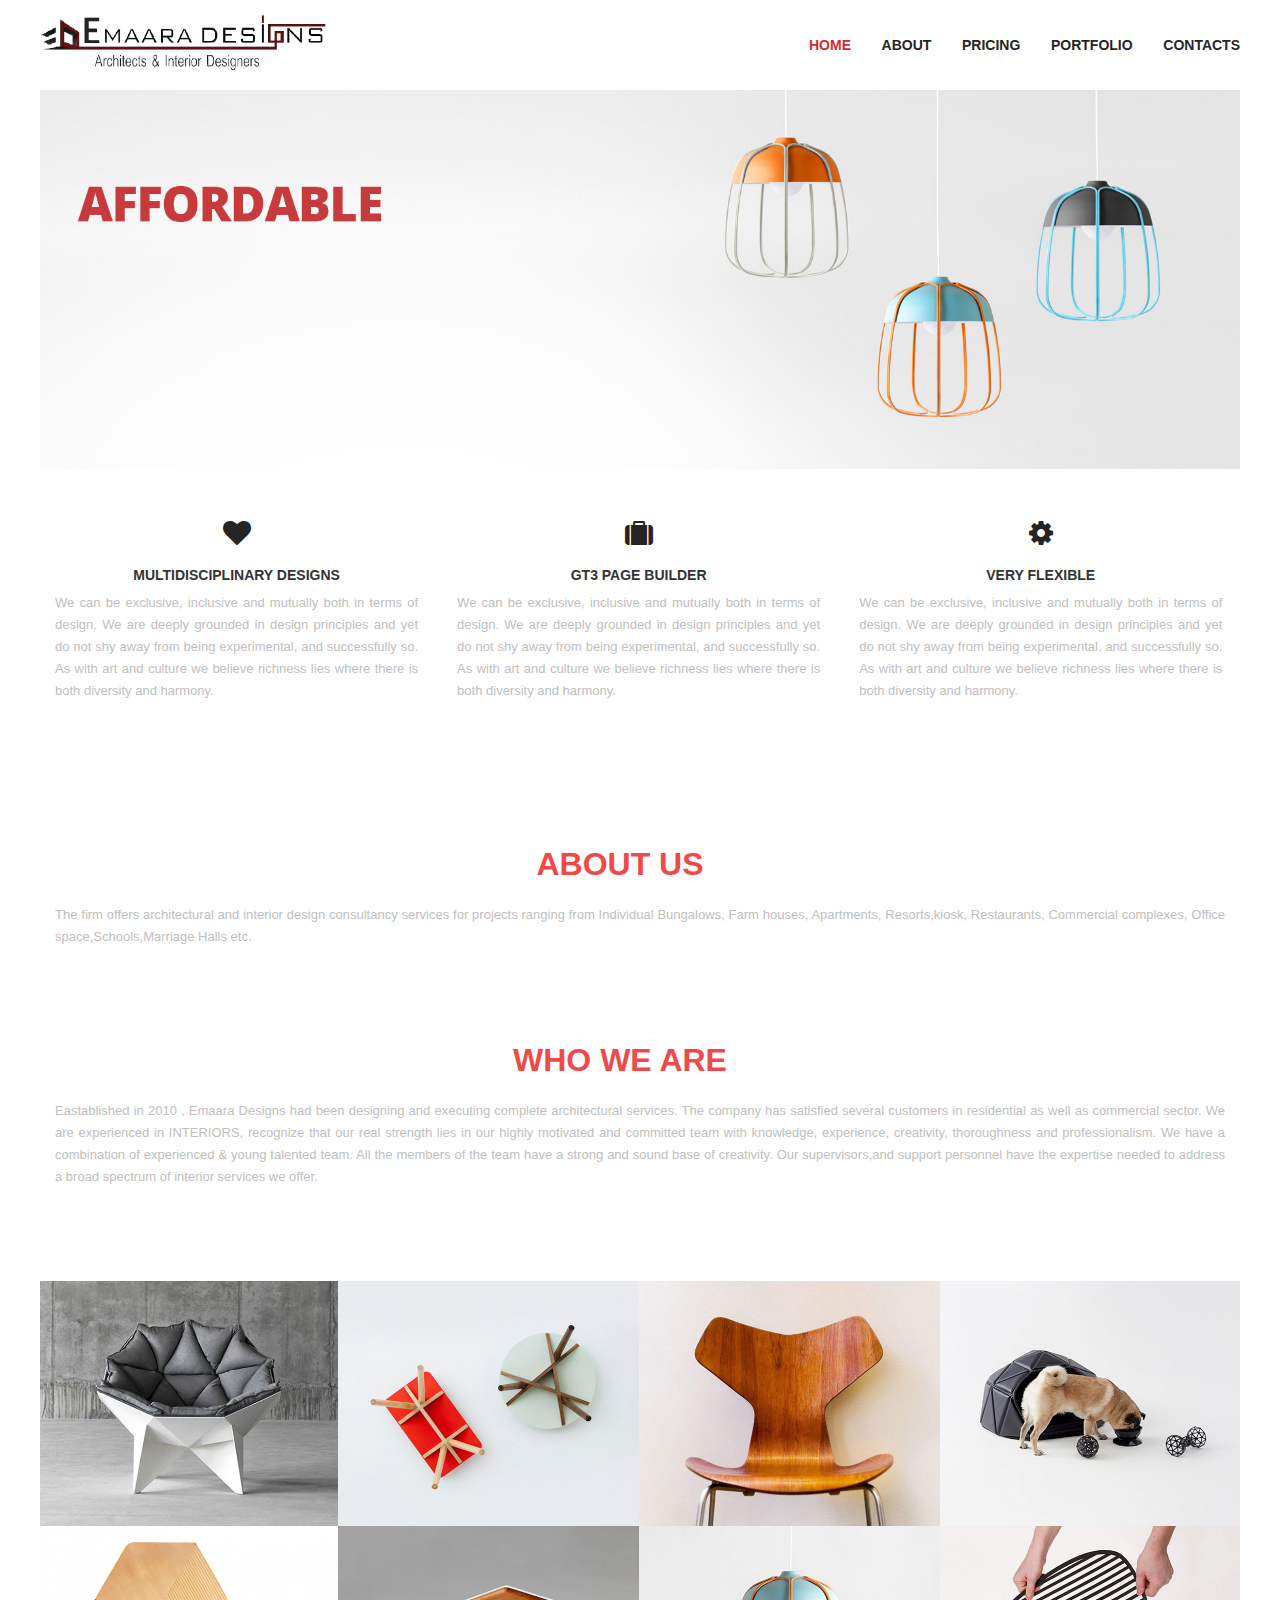
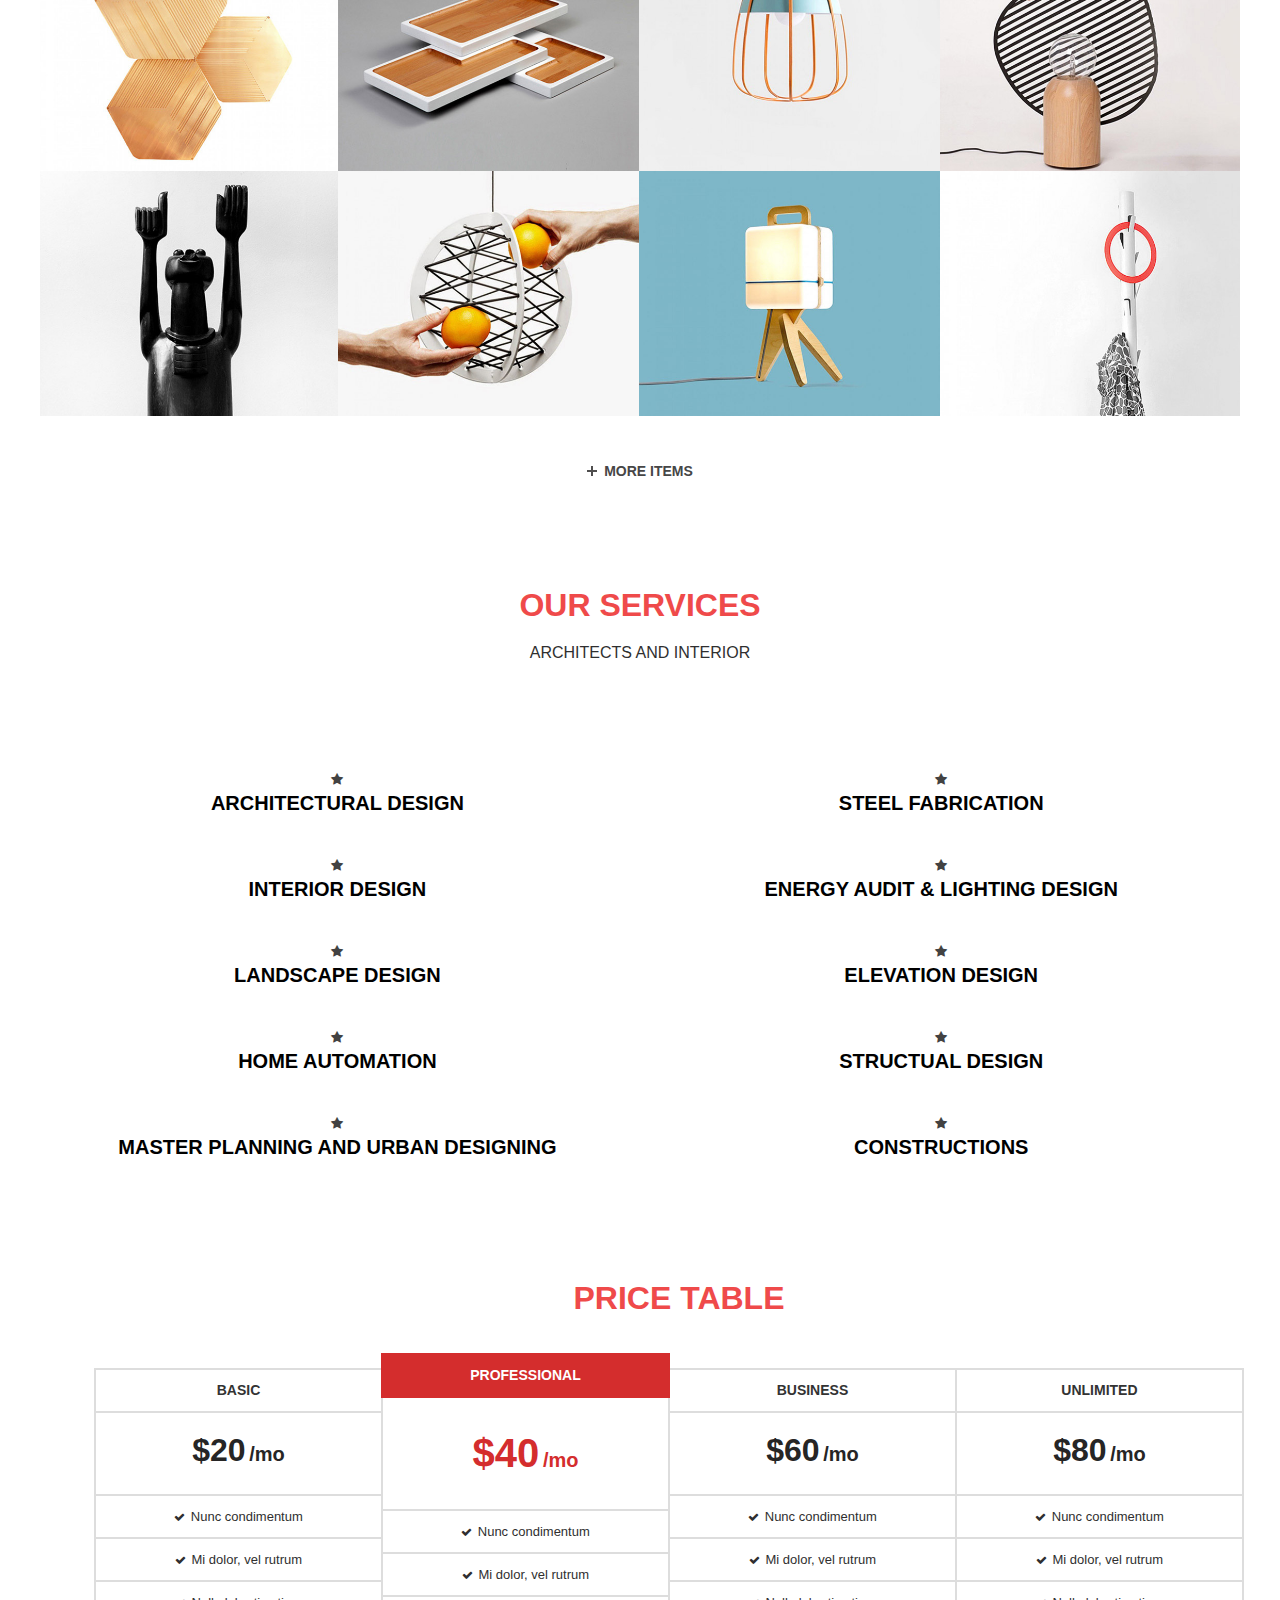
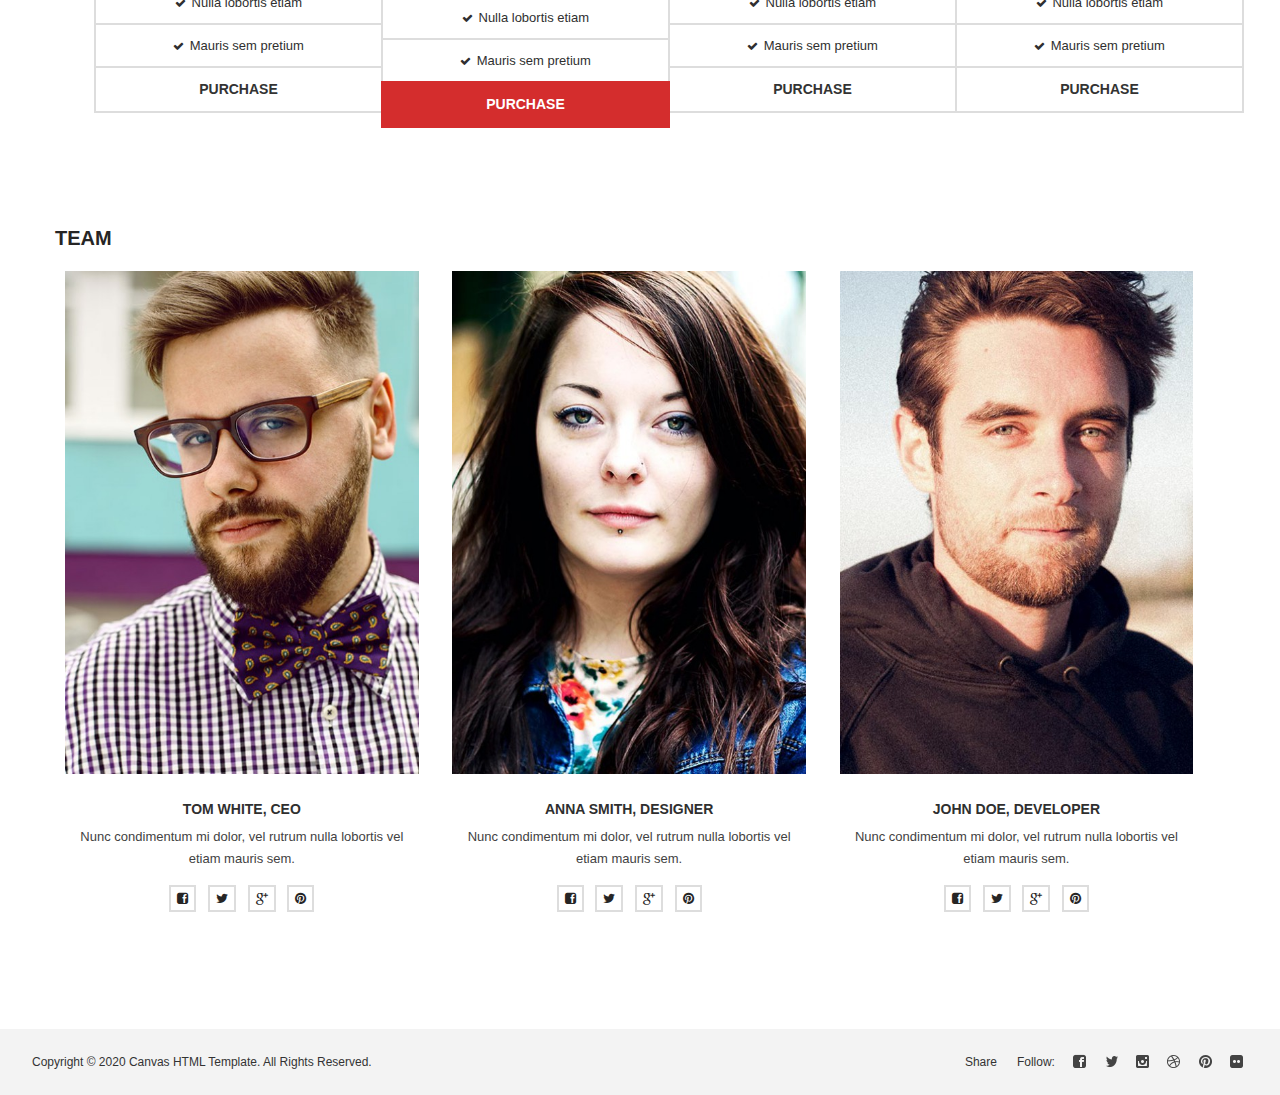
==== index.html @ 1b7525da "added emaara designs" ====
<!DOCTYPE html>
<html>

<!-- Mirrored from www.gt3themes.com/website-templates/canvas/index.html by HTTrack Website Copier/3.x [XR&CO'2013], Mon, 01 Jun 2015 06:04:09 GMT -->

<head>
    <meta http-equiv="Content-Type" content="text/html; charset=UTF-8">
    <meta name="viewport" content="width=device-width, initial-scale=1, maximum-scale=1">
    <link rel="shortcut icon" href="img/favicon.ico" type="image/x-icon">
    <link rel="apple-touch-icon" href="img/apple_icons_57x57.png">
    <link rel="apple-touch-icon" sizes="72x72" href="img/apple_icons_72x72.png">
    <link rel="apple-touch-icon" sizes="114x114" href="img/apple_icons_114x114.png">
    <title>Emaara Designs</title>
    <link href='http://fonts.googleapis.com/css?family=Slabo+27px' rel='stylesheet' type='text/css'>
    <!--    <link rel="stylesheet" href="css/bootstrap.css" type="text/css" media="all" />-->
    <link rel="stylesheet" href="css/style.css" type="text/css" media="all" />
    <link rel="stylesheet" href="css/theme.css" type="text/css" media="all" />
    <link rel="stylesheet" href="css/revslider.css" type="text/css" media="all" />
    <link rel="stylesheet" href="css/custom.css" type="text/css" media="all" />
</head>

<body class="page-template-page-slider-portfolio-grid-ajax">
    <div class="site_wrapper">
        <header>
            <div class="container fw">
                <div class="row">
                    <div class="fw_ip">
                        <div class="span12 logo_links_cont_hor">
                            <div class="fl noselect">
                                <a href="index.html" class="logo"><img src="img/logo.png" alt="" class="non_retina_image"><img src="img/retina/logo.png" alt="" class="retina_image">
                                </a>
                            </div>
                            <div class="fr">
                                <div class="horizontal_menu">
                                    <div class="menu-main-container">
                                        <ul class="menu">
                                            <li class="current-menu-parent menu-item-has-children">
                                                <a href="index.html"><span>Home<i class="icon-chevron-down"></i></span></a>

                                            </li>
                                            <li><a href="#about_us"><span>About<i class="icon-chevron-down"></i></span></a>
                                            </li>

                                            <li class="menu-item-has-children">
                                                <a href="#price_table"><span>Pricing<i class="icon-chevron-down"></i></span></a>
                                            </li>
                                            <li class="menu-item-has-children">
                                                <a href="javascript:void(0);"><span>Portfolio<i class="icon-chevron-down"></i></span></a>
                                                <ul class="sub-menu">
                                                    <li><a href="portfolio_grid_with_title.html"><span>Fullscreen With Title<i class="icon-chevron-down"></i></span></a>
                                                    </li>
                                                </ul>
                                            </li>
                                            <li class="menu-item-has-children">
                                                <a href="contact.html"><span>Contacts<i class="icon-chevron-down"></i></span></a>
                                            </li>
                                        </ul>
                                    </div>
                                </div>

                                <div class="phone_menu">
                                    <span class="menu_toggler"></span>
                                </div>
                            </div>
                            <div class="clear">
                                <div>
                                    <div class="header-divider"></div>
                                </div>
                            </div>
                        </div>
                    </div>
                </div>
            </div>
            <div class="gt3_menu">
                <div class="search_form_block">
                    <form name="search_form" method="get" action="javascript:void(0);" class="search_form">
                        <input type="text" name="s" placeholder="Search" value="" title="Search" class="field_search">
                        <input type="submit" name="submit_search" value="Search" title="" class="s_btn_search">
                        <i class="icon-search"></i>
                        <div class="clear"></div>
                    </form>
                </div>
                <div class="menu_scroll">
                    <div class="menu-main-container"></div>
                </div>
            </div>
        </header>

        <div class="wrapper">

            <a id="to-top" class="dark" style="float:right" href="#"><i class="icon-angle-up"></i></a>

            <div class="fullscreen_block_grid_ajax">
                <div class="slider-wrapper">
                    <div class="rev_slider_wrapper fullwidthbanner-container">
                        <div class="rev_slider fullwidthabanner">
                            <ul>
                                <!-- SLIDE 1 -->
                                <li data-transition="slidedown" data-slotamount="7" data-masterspeed="300" data-saveperformance="off">
                                    <!-- MAIN IMAGE -->
                                    <img src="img/slider/bg_1.jpg" alt="bg_1" data-bgposition="center top" data-bgfit="cover" data-bgrepeat="no-repeat">
                                    <!-- LAYER NR. 1 -->
                                    <div class="tp-caption sfl fadeout z_indx5" data-x="70" data-y="147" data-speed="300" data-start="500" data-easing="Power3.easeInOut" data-elementdelay="0.1" data-endelementdelay="0.1" data-endspeed="300"><img src="img/slider/slide1_1.png" alt="">
                                    </div>
                                    <!-- LAYER NR. 2 -->
                                    <div class="tp-caption sfl fadeout z_indx6" data-x="540" data-y="147" data-speed="300" data-start="650" data-easing="Power3.easeInOut" data-elementdelay="0.1" data-endelementdelay="0.1" data-endspeed="300"><img src="img/slider/slide1_2.png" alt="">
                                    </div>
                                    <!-- LAYER NR. 3 -->
                                    <div class="tp-caption sfl fadeout z_indx7" data-x="122" data-y="220" data-speed="300" data-start="800" data-easing="Power3.easeInOut" data-elementdelay="0.1" data-endelementdelay="0.1" data-endspeed="300"><img src="img/slider/slide1_3.png" alt="">
                                    </div>
                                    <!-- LAYER NR. 4 -->
                                    <div class="tp-caption sfl fadeout z_indx8" data-x="399" data-y="224" data-speed="300" data-start="950" data-easing="Power3.easeInOut" data-elementdelay="0.1" data-endelementdelay="0.1" data-endspeed="300"><img src="img/slider/slide1_4.png" alt="">
                                    </div>
                                    <!-- LAYER NR. 5 -->
                                    <div class="tp-caption black tp-fade tp-resizeme z_indx9 slide_zoom" data-x="1545" data-y="218" data-speed="300" data-start="1200" data-easing="Power3.easeInOut" data-splitin="none" data-splitout="none" data-elementdelay="0.1" data-endelementdelay="0.1" data-endspeed="300">
                                        <a href="javascript:void(0)">
                                            <div class="layer_block red" data-width="49">
                                                <div class="layer_block_content">any</div>
                                                <div class="layer_block_content">color</div>
                                            </div>
                                        </a>
                                    </div>
                                    <!-- LAYER NR. 6 -->
                                    <div class="tp-caption black tp-fade tp-resizeme z_indx10 slide_zoom" data-x="1341" data-y="319" data-speed="300" data-start="1200" data-easing="Power3.easeInOut" data-splitin="none" data-splitout="none" data-elementdelay="0.1" data-endelementdelay="0.1" data-endspeed="300">
                                        <a href="javascript:void(0)">
                                            <div class="layer_block red" data-width="50">
                                                <div class="layer_block_content">wood/</div>
                                                <div class="layer_block_content">metal</div>
                                            </div>
                                        </a>
                                    </div>
                                    <!-- LAYER NR. 7 -->
                                    <div class="tp-caption black tp-fade tp-resizeme z_indx11 slide_zoom" data-x="1067" data-y="156" data-speed="300" data-start="1200" data-easing="Power3.easeInOut" data-splitin="none" data-splitout="none" data-elementdelay="0.1" data-endelementdelay="0.1" data-endspeed="300">
                                        <a href="javascript:void(0)">
                                            <div class="layer_block red" data-width="50">
                                                <div class="layer_block_content">metal</div>
                                            </div>
                                        </a>
                                    </div>
                                </li>
                                <!-- SLIDE 2 -->
                                <li data-transition="slidedown" data-slotamount="7" data-masterspeed="300" data-saveperformance="off">
                                    <!-- MAIN IMAGE -->
                                    <img src="img/slider/bg_2.jpg" alt="bg_2" data-bgposition="center top" data-bgfit="cover" data-bgrepeat="no-repeat">
                                    <!-- LAYER NR. 1 -->
                                    <div class="tp-caption sfl fadeout z_indx5" data-x="146" data-y="147" data-speed="300" data-start="500" data-easing="Power3.easeInOut" data-elementdelay="0.1" data-endelementdelay="0.1" data-endspeed="300"><img src="img/slider/slide2_1.png" alt="">
                                    </div>
                                    <!-- LAYER NR. 2 -->
                                    <div class="tp-caption sfl fadeout z_indx6" data-x="266" data-y="147" data-speed="300" data-start="650" data-easing="Power3.easeInOut" data-elementdelay="0.1" data-endelementdelay="0.1" data-endspeed="300"><img src="img/slider/slide2_2.png" alt="">
                                    </div>
                                    <!-- LAYER NR. 3 -->
                                    <div class="tp-caption sfl fadeout z_indx7" data-x="232" data-y="221" data-speed="300" data-start="800" data-easing="Power3.easeInOut" data-elementdelay="0.1" data-endelementdelay="0.1" data-endspeed="300"><img src="img/slider/slide2_3.png" alt="">
                                    </div>
                                    <!-- LAYER NR. 4 -->
                                    <div class="tp-caption sfl fadeout z_indx8" data-x="469" data-y="224" data-speed="300" data-start="950" data-easing="Power3.easeInOut" data-elementdelay="0.1" data-endelementdelay="0.1" data-endspeed="300"><img src="img/slider/slide2_4.png" alt="">
                                    </div>
                                    <!-- LAYER NR. 5 -->
                                    <div class="tp-caption black tp-fade tp-resizeme z_indx9 slide_zoom" data-x="1517" data-y="112" data-speed="300" data-start="1200" data-easing="Power3.easeInOut" data-splitin="none" data-splitout="none" data-elementdelay="0.1" data-endelementdelay="0.1" data-endspeed="300">
                                        <a href="javascript:void(0)">
                                            <div class="layer_block red" data-width="49">
                                                <div class="layer_block_content">pine/</div>
                                                <div class="layer_block_content">larch</div>
                                            </div>
                                        </a>
                                    </div>
                                    <!-- LAYER NR. 6 -->
                                    <div class="tp-caption black tp-fade tp-resizeme z_indx10 slide_zoom" data-x="1165" data-y="504" data-speed="300" data-start="1200" data-easing="Power3.easeInOut" data-splitin="none" data-splitout="none" data-elementdelay="0.1" data-endelementdelay="0.1" data-endspeed="300">
                                        <a href="javascript:void(0)">
                                            <div class="layer_block red" data-width="50">
                                                <div class="layer_block_content">metal</div>
                                            </div>
                                        </a>
                                    </div>
                                </li>
                                <!-- SLIDE 3 -->
                                <li data-transition="slidedown" data-slotamount="7" data-masterspeed="300" data-saveperformance="off">
                                    <!-- MAIN IMAGE -->
                                    <img src="img/slider/bg_3.jpg" alt="bg_3" data-bgposition="center top" data-bgfit="cover" data-bgrepeat="no-repeat">
                                    <!-- LAYER NR. 1 -->
                                    <div class="tp-caption sfl fadeout z_indx5" data-x="70" data-y="147" data-speed="300" data-start="500" data-easing="Power3.easeInOut" data-elementdelay="0.1" data-endelementdelay="0.1" data-endspeed="300"><img src="img/slider/slide3_1.png" alt="">
                                    </div>
                                    <!-- LAYER NR. 2 -->
                                    <div class="tp-caption sfl fadeout z_indx6" data-x="668" data-y="147" data-speed="300" data-start="650" data-easing="Power3.easeInOut" data-elementdelay="0.1" data-endelementdelay="0.1" data-endspeed="300"><img src="img/slider/slide3_2.png" alt="">
                                    </div>
                                    <!-- LAYER NR. 3 -->
                                    <div class="tp-caption sfl fadeout z_indx7" data-x="122" data-y="220" data-speed="300" data-start="800" data-easing="Power3.easeInOut" data-elementdelay="0.1" data-endelementdelay="0.1" data-endspeed="300"><img src="img/slider/slide3_3.png" alt="">
                                    </div>
                                    <!-- LAYER NR. 4 -->
                                    <div class="tp-caption sfl fadeout z_indx8" data-x="486" data-y="224" data-speed="300" data-start="950" data-easing="Power3.easeInOut" data-elementdelay="0.1" data-endelementdelay="0.1" data-endspeed="300"><img src="img/slider/slide3_4.png" alt="">
                                    </div>
                                    <!-- LAYER NR. 5 -->
                                    <div class="tp-caption black tp-fade tp-resizeme z_indx9 slide_zoom" data-x="1534" data-y="200" data-speed="300" data-start="1200" data-easing="Power3.easeInOut" data-splitin="none" data-splitout="none" data-elementdelay="0.1" data-endelementdelay="0.1" data-endspeed="300">
                                        <a href="javascript:void(0)">
                                            <div class="layer_block red" data-width="49">
                                                <div class="layer_block_content">wood/</div>
                                                <div class="layer_block_content">plastic</div>
                                            </div>
                                        </a>
                                    </div>
                                    <!-- LAYER NR. 6 -->
                                    <div class="tp-caption black tp-fade tp-resizeme z_indx10 slide_zoom" data-x="1262" data-y="156" data-speed="300" data-start="1200" data-easing="Power3.easeInOut" data-splitin="none" data-splitout="none" data-elementdelay="0.1" data-endelementdelay="0.1" data-endspeed="300">
                                        <a href="javascript:void(0)">
                                            <div class="layer_block red" data-width="50">
                                                <div class="layer_block_content">any</div>
                                                <div class="layer_block_content">color</div>
                                            </div>
                                        </a>
                                    </div>
                                    <!-- LAYER NR. 7 -->
                                    <div class="tp-caption black tp-fade tp-resizeme z_indx11 slide_zoom" data-x="1504" data-y="346" data-speed="300" data-start="1200" data-easing="Power3.easeInOut" data-splitin="none" data-splitout="none" data-elementdelay="0.1" data-endelementdelay="0.1" data-endspeed="300">
                                        <a href="javascript:void(0)">
                                            <div class="layer_block red" data-width="50">
                                                <div class="layer_block_content">metal</div>
                                            </div>
                                        </a>
                                    </div>
                                </li>
                            </ul>
                            <div class="tp-bannertimer tp-bottom"></div>
                        </div>
                    </div>
                </div>



                <!-- wat we do -->
                <div class="container" style="margin-top:50px;margin-bottom:50px">
                    <div class="row">
                        <div class="span4 module_number_8 module_cont pb30 module_iconboxes">
                            <div class="module_content shortcode_iconbox">
                                <a href="javascript:void(0);">
                                    <div class="iconbox_wrapper">
                                        <div class="iconbox_header">
                                            <span class="ico"><i class=icon-heart></i></span>
                                            <h6 class="iconbox_title">Multidisciplinary Designs</h6>
                                        </div>
                                        <div class="iconbox_body">
                                            <p style="text-align: justify;"><span style="color: #c0c0c0;">We can be exclusive, inclusive and mutually both in terms of design. We are deeply grounded in design principles and yet do not shy away from being experimental, and successfully so. As with art and culture we believe richness lies where there is both diversity and harmony.</span>
                                            </p>
                                        </div>
                                    </div>
                                </a>
                            </div>
                        </div>
                        <div class="span4 module_number_9 module_cont pb30 module_iconboxes">
                            <div class="module_content shortcode_iconbox">
                                <a href="javascript:void(0);">
                                    <div class="iconbox_wrapper">
                                        <div class="iconbox_header">
                                            <span class="ico"><i class=icon-suitcase></i></span>
                                            <h6 class="iconbox_title">GT3 Page Builder</h6>
                                        </div>
                                        <div class="iconbox_body">
                                            <p style="text-align: justify;"><span style="color: #c0c0c0;">We can be exclusive, inclusive and mutually both in terms of design. We are deeply grounded in design principles and yet do not shy away from being experimental, and successfully so. As with art and culture we believe richness lies where there is both diversity and harmony.</span>
                                            </p>
                                        </div>
                                    </div>
                                </a>
                            </div>
                        </div>
                        <div class="span4 module_number_10 module_cont pb43 module_iconboxes">
                            <div class="module_content shortcode_iconbox">
                                <a href="javascript:void(0);">
                                    <div class="iconbox_wrapper">
                                        <div class="iconbox_header">
                                            <span class="ico"><i class=icon-cog></i></span>
                                            <h6 class="iconbox_title">Very Flexible</h6>
                                        </div>
                                        <div class="iconbox_body">
                                            <p style="text-align: justify;"><span style="color: #c0c0c0;">We can be exclusive, inclusive and mutually both in terms of design. We are deeply grounded in design principles and yet do not shy away from being experimental, and successfully so. As with art and culture we believe richness lies where there is both diversity and harmony.</span>
                                            </p>
                                        </div>
                                    </div>
                                </a>
                            </div>
                        </div>
                    </div>

                    <!-- ./wat we do -->



                    <!-- About US-->
                    <div class="row " style="margin-top:50px" id="about_us">

                        <div class="span12 module_cont module_text_area pb43" style="margin-top:50px">
                            <div class="bg_title">
                                <h3 class="headInModule" style="color:#ef4a4a;margin-right:40px">About Us</h3>
                            </div>
                            <div class="module_content">
                                <p style="color: #c0c0c0; text-align:justify;"> The firm offers architectural and interior design consultancy services for projects ranging from Individual Bungalows, Farm houses, Apartments, Resorts,kiosk, Restaurants, Commercial complexes, Office space,Schools,Marriage Halls etc.
                                </p>
                            </div>
                        </div>
                    </div>


                    <!-- Who we are -->
                    <div class="row " style="margin-top:50px">
                        <div class="span12  module_cont module_text_area pb43">
                            <div class="bg_title">
                                <h3 class="headInModule" style="color:#ef4a4a;margin-right:40px">Who we are</h3>
                            </div>
                            <div class="module_content">
                                <p style="color: #c0c0c0; text-align:justify;text-decoration:none;"> Eastablished in 2010 , Emaara Designs had been designing and executing complete architectural services. The company has satisfied several customers in residential as well as commercial sector. We are experienced in INTERIORS, recognize that our real strength lies in our highly motivated and committed team with knowledge, experience, creativity, thoroughness and professionalism. We have a combination of experienced & young talented team. All the members of the team have a strong and sound base of creativity. Our supervisors,and support personnel have the expertise needed to address a broad spectrum of interior services we offer.
                                </p>
                            </div>
                        </div>

                        <!-- ./who we are -->

                    </div>
                </div>
                <!-- row -->



                <div id="list" class="grid_ajax_isotope_block sorting_block image-grid">
                    <div class="blogpost_preview_fw port_type furniture textile isotope-item">
                        <div class="fw_preview_wrapper">
                            <img alt="" src="img/portfolio/585_475/1.jpg">
                            <div class="inner">
                                <h6 class="blogpost_title"><a href="portfolio_post_slider.html">Gray Origami Easychair</a></h6>
                                <div class="inmeta">
                                    <div>
                                        <a href="javascript:void(0)">Furniture</a>, <a href="javascript:void(0)">Textile</a>
                                    </div>
                                    <div data-modify="like_post" class="post_likes post_likes_add ">
                                        <i class="stand_icon icon-heart-empty"></i>
                                        <span>119</span>
                                    </div>
                                </div>
                            </div>
                        </div>
                    </div>
                    <div class="blogpost_preview_fw port_type furniture isotope-item">
                        <div class="fw_preview_wrapper">
                            <img alt="" src="img/portfolio/585_475/2.jpg">
                            <div class="inner">
                                <h6 class="blogpost_title"><a href="portfolio_post_slider.html">Kitchen and Dining Sets</a></h6>
                                <div class="inmeta">
                                    <div>
                                        <a href="javascript:void(0)">Furniture</a>
                                    </div>
                                    <div data-modify="like_post" class="post_likes post_likes_add ">
                                        <i class="stand_icon icon-heart-empty"></i>
                                        <span>141</span>
                                    </div>
                                </div>
                            </div>
                        </div>
                    </div>
                    <div class="blogpost_preview_fw port_type furniture textile isotope-item">
                        <div class="fw_preview_wrapper">
                            <img alt="" src="img/portfolio/585_475/3.jpg">
                            <div class="inner">
                                <h6 class="blogpost_title"><a href="portfolio_post_slider.html">Wood Chair</a></h6>
                                <div class="inmeta">
                                    <div>
                                        <a href="javascript:void(0)">Furniture</a>, <a href="javascript:void(0)">Textile</a>
                                    </div>
                                    <div data-modify="like_post" class="post_likes post_likes_add ">
                                        <i class="stand_icon icon-heart-empty"></i>
                                        <span>90</span>
                                    </div>
                                </div>
                            </div>
                        </div>
                    </div>
                    <div class="blogpost_preview_fw port_type other isotope-item">
                        <div class="fw_preview_wrapper">
                            <img alt="" src="img/portfolio/585_475/4.jpg">
                            <div class="inner">
                                <h6 class="blogpost_title"><a href="portfolio_post_slider.html">Cool Pet Stuff</a></h6>
                                <div class="inmeta">
                                    <div>
                                        <a href="javascript:void(0)">Other</a>
                                    </div>
                                    <div data-modify="like_post" class="post_likes post_likes_add ">
                                        <i class="stand_icon icon-heart-empty"></i>
                                        <span>47</span>
                                    </div>
                                </div>
                            </div>
                        </div>
                    </div>
                    <div class="blogpost_preview_fw port_type furniture isotope-item">
                        <div class="fw_preview_wrapper">
                            <img alt="" src="img/portfolio/585_475/5.jpg">
                            <div class="inner">
                                <h6 class="blogpost_title"><a href="portfolio_post_slider.html">Wood Table</a></h6>
                                <div class="inmeta">
                                    <div>
                                        <a href="javascript:void(0)">Furniture</a>
                                    </div>
                                    <div data-modify="like_post" class="post_likes post_likes_add ">
                                        <i class="stand_icon icon-heart-empty"></i>
                                        <span>14</span>
                                    </div>
                                </div>
                            </div>
                        </div>
                    </div>
                    <div class="blogpost_preview_fw port_type other tableware isotope-item">
                        <div class="fw_preview_wrapper">
                            <img alt="" src="img/portfolio/585_475/6.jpg">
                            <div class="inner">
                                <h6 class="blogpost_title"><a href="portfolio_post_slider.html">Kitchen Stuff</a></h6>
                                <div class="inmeta">
                                    <div>
                                        <a href="javascript:void(0)">Other</a>, <a href="javascript:void(0)">Tableware</a>
                                    </div>
                                    <div data-modify="like_post" class="post_likes post_likes_add ">
                                        <i class="stand_icon icon-heart-empty"></i>
                                        <span>53</span>
                                    </div>
                                </div>
                            </div>
                        </div>
                    </div>
                    <div class="blogpost_preview_fw port_type lighting textile isotope-item">
                        <div class="fw_preview_wrapper">
                            <img alt="" src="img/portfolio/585_475/7.jpg">
                            <div class="inner">
                                <h6 class="blogpost_title"><a href="portfolio_post_slider.html">Colorful Lamps</a></h6>
                                <div class="inmeta">
                                    <div>
                                        <a href="javascript:void(0)">Lighting</a>, <a href="javascript:void(0)">Textile</a>
                                    </div>
                                    <div data-modify="like_post" class="post_likes post_likes_add ">
                                        <i class="stand_icon icon-heart-empty"></i>
                                        <span>43</span>
                                    </div>
                                </div>
                            </div>
                        </div>
                    </div>
                    <div class="blogpost_preview_fw port_type other textile isotope-item">
                        <div class="fw_preview_wrapper">
                            <img alt="" src="img/portfolio/585_475/8.jpg">
                            <div class="inner">
                                <h6 class="blogpost_title"><a href="portfolio_post_slider.html">Cool Modern Lamp</a></h6>
                                <div class="inmeta">
                                    <div>
                                        <a href="javascript:void(0)">Other</a>, <a href="javascript:void(0)">Textile</a>
                                    </div>
                                    <div data-modify="like_post" class="post_likes post_likes_add ">
                                        <i class="stand_icon icon-heart-empty"></i>
                                        <span>15</span>
                                    </div>
                                </div>
                            </div>
                        </div>
                    </div>
                    <div class="blogpost_preview_fw port_type other sculpture isotope-item">
                        <div class="fw_preview_wrapper">
                            <img alt="" src="img/portfolio/585_475/9.jpg">
                            <div class="inner">
                                <h6 class="blogpost_title"><a href="portfolio_post_slider.html">African Sculpture</a></h6>
                                <div class="inmeta">
                                    <div>
                                        <a href="javascript:void(0)">Other</a>, <a href="javascript:void(0)">Sculpture</a>
                                    </div>
                                    <div data-modify="like_post" class="post_likes post_likes_add ">
                                        <i class="stand_icon icon-heart-empty"></i>
                                        <span>20</span>
                                    </div>
                                </div>
                            </div>
                        </div>
                    </div>
                    <div class="blogpost_preview_fw port_type other tableware isotope-item">
                        <div class="fw_preview_wrapper">
                            <img alt="" src="img/portfolio/585_475/10.jpg">
                            <div class="inner">
                                <h6 class="blogpost_title"><a href="portfolio_post_slider.html">Fruit Holder</a></h6>
                                <div class="inmeta">
                                    <div>
                                        <a href="javascript:void(0)">Other</a>, <a href="javascript:void(0)">Tableware</a>
                                    </div>
                                    <div data-modify="like_post" class="post_likes post_likes_add ">
                                        <i class="stand_icon icon-heart-empty"></i>
                                        <span>34</span>
                                    </div>
                                </div>
                            </div>
                        </div>
                    </div>
                    <div class="blogpost_preview_fw port_type lighting isotope-item">
                        <div class="fw_preview_wrapper">
                            <img alt="" src="img/portfolio/585_475/11.jpg">
                            <div class="inner">
                                <h6 class="blogpost_title"><a href="portfolio_post_slider.html">Amazing Lamp</a></h6>
                                <div class="inmeta">
                                    <div>
                                        <a href="javascript:void(0)">Lighting</a>
                                    </div>
                                    <div data-modify="like_post" class="post_likes post_likes_add ">
                                        <i class="stand_icon icon-heart-empty"></i>
                                        <span>30</span>
                                    </div>
                                </div>
                            </div>
                        </div>
                    </div>
                    <div class="blogpost_preview_fw port_type other isotope-item">
                        <div class="fw_preview_wrapper">
                            <img alt="" src="img/portfolio/585_475/12.jpg">
                            <div class="inner">
                                <h6 class="blogpost_title"><a href="portfolio_post_slider.html">Amazing Hanger</a></h6>
                                <div class="inmeta">
                                    <div>
                                        <a href="javascript:void(0)">Other</a>
                                    </div>
                                    <div data-modify="like_post" class="post_likes post_likes_add ">
                                        <i class="stand_icon icon-heart-empty"></i>
                                        <span>13</span>
                                    </div>
                                </div>
                            </div>
                        </div>
                    </div>
                </div>
                <a href="javascript:void(0)" class="load_more_posts">More Items</a>



                <div class="container" style="margin-top:50px;margin-bottom:50px">
                    <div class="row " style="margin-top:50px" id="about_us">

                        <div class="container clearfix">

                            <h3 class="color mb" style="color:#ef4a4a;">Our Services</h3>
                            <h5 class="big-paragraph">Architects and Interior </h5>
                            <br>
                            <br>
                            <br>
                            <br>


                            <div class="row">
                                <div class="span6">
                                    <!-- Discover the idea-->
                                    <div class="two_fourth">

                                        <div class="heading-and-icon"><i class="icon-star"></i>
                                            <h4 class="black">Architectural Design</h4>
                                        </div>

                                        <br>

                                    </div>
                                    <!--/Discover the idea-->


                                    <!-- Create project-->
                                    <div class="two_fourth last">

                                        <div class="heading-and-icon"><i class="icon-star"></i>
                                            <h4 class="black mb">Interior Design</h4>
                                        </div>


                                        <br>

                                    </div>
                                    <!--/Create project-->
                                    <div class="two_fourth">

                                        <div class="heading-and-icon"><i class="icon-star"></i>
                                            <h4 class="black mb">Landscape Design</h4>
                                        </div>

                                        <br>

                                    </div>

                                    <!-- Client Delivering-->
                                    <div class="two_fourth">

                                        <div class="heading-and-icon"><i class="icon-star"></i>
                                            <h4 class="black mb">Home Automation</h4>
                                        </div>

                                        <br>

                                    </div>
                                    <div class="two_fourth">

                                        <div class="heading-and-icon"><i class="icon-star"></i>
                                            <h4 class="black mb">Master Planning and Urban Designing</h4>
                                        </div>
                                        <br>
                                    </div>
                                </div>


                                <div class="span6">
                                    <!-- Discover the idea-->
                                    <div class="two_fourth">

                                        <div class="heading-and-icon"><i class="icon-star"></i>
                                            <h4 class="black">Steel Fabrication</h4>
                                        </div>

                                        <br>

                                    </div>
                                    <!--/Discover the idea-->


                                    <!-- Create project-->
                                    <div class="two_fourth last">

                                        <div class="heading-and-icon"><i class="icon-star"></i>
                                            <h4 class="black mb">Energy Audit &amp; Lighting Design</h4>
                                        </div>


                                        <br>

                                    </div>
                                    <!--/Create project-->
                                    <div class="two_fourth">

                                        <div class="heading-and-icon"><i class="icon-star"></i>
                                            <h4 class="black mb">Elevation Design </h4>
                                        </div>

                                        <br>

                                    </div>

                                    <!-- Client Delivering-->
                                    <div class="two_fourth">

                                        <div class="heading-and-icon"><i class="icon-star"></i>
                                            <h4 class="black mb">Structual Design</h4>
                                        </div>

                                        <br>

                                    </div>
                                    <div class="two_fourth">

                                        <div class="heading-and-icon"><i class="icon-star"></i>
                                            <h4 class="black mb">Constructions</h4>
                                        </div>
                                        <br>
                                    </div>
                                </div>
                            </div>
                        </div>
                    </div>
                </div>
            </div>

            <!-- price table -->

            <div class="row" id="price_table">

                <div class="container ">
                    <div class="main-container ">

                        <div class="fl-container span12">
                        </div>
                        <div class="fl-container span12">
                            <div class="span12 module_number_36 module_cont pb50 module_price_table ">
                                <div class="bg_title ">
                                    <h3 style="color:#ef4a4a; text-align:center">Price Table</h3>
                                </div>
                                <div class="module_price_table price_table_wrapper items4 clearfix " style="margin:50px 0">
                                    <div class="price_item ">
                                        <div class="price_item_wrapper ">
                                            <div class="price_item_title ">
                                                <h4>Basic</h4>
                                            </div>
                                            <div class="price_item_body ">
                                                <div class="item_cost_wrapper ">
                                                    <div class="price_item_cost ">
                                                        <span class="currprice ">$20</span>
                                                        <span class="currperiod ">/mo</span>
                                                    </div>
                                                    <div class="price_ico_default "></div>
                                                </div>
                                                <div class="price_items ">
                                                    <div class="price_item_text "><i class="icon-ok "></i> Nunc condimentum</div>
                                                    <div class="price_item_text "><i class="icon-ok "></i> Mi dolor, vel rutrum</div>
                                                    <div class="price_item_text "><i class="icon-ok "></i> Nulla lobortis etiam</div>
                                                    <div class="price_item_text "><i class="icon-ok "></i> Mauris sem pretium</div>
                                                </div>
                                                <div class="price_item_btn "><a href="# " class="shortcode_button btn_normal btn_type5 with_icon "><span class="ico_cont "><i class="ico_this icon-download-alt "></i></span><span class="btn_text ">Purchase</span></a>
                                                </div>
                                            </div>
                                        </div>
                                    </div>
                                    <div class="price_item most_popular ">
                                        <div class="price_item_wrapper ">
                                            <div class="price_item_title ">
                                                <h4>Professional</h4>
                                            </div>
                                            <div class="price_item_body ">
                                                <div class="item_cost_wrapper ">
                                                    <div class="price_item_cost ">
                                                        <span class="currprice ">$40</span>
                                                        <span class="currperiod ">/mo</span>
                                                    </div>
                                                    <div class="price_ico_default "></div>
                                                </div>
                                                <div class="price_items ">
                                                    <div class="price_item_text "><i class="icon-ok "></i> Nunc condimentum</div>
                                                    <div class="price_item_text "><i class="icon-ok "></i> Mi dolor, vel rutrum</div>
                                                    <div class="price_item_text "><i class="icon-ok "></i> Nulla lobortis etiam</div>
                                                    <div class="price_item_text "><i class="icon-ok "></i> Mauris sem pretium</div>
                                                </div>
                                                <div class="price_item_btn "><a href="# " class="shortcode_button btn_normal btn_type5 with_icon "><span class="ico_cont "><i class="ico_this icon-download-alt "></i></span><span class="btn_text ">Purchase</span></a>
                                                </div>
                                            </div>
                                        </div>
                                    </div>
                                    <div class="price_item ">
                                        <div class="price_item_wrapper ">
                                            <div class="price_item_title ">
                                                <h4>Business</h4>
                                            </div>
                                            <div class="price_item_body ">
                                                <div class="item_cost_wrapper ">
                                                    <div class="price_item_cost ">
                                                        <span class="currprice ">$60</span>
                                                        <span class="currperiod ">/mo</span>
                                                    </div>
                                                    <div class="price_ico_default "></div>
                                                </div>
                                                <div class="price_items ">
                                                    <div class="price_item_text "><i class="icon-ok "></i> Nunc condimentum</div>
                                                    <div class="price_item_text "><i class="icon-ok "></i> Mi dolor, vel rutrum</div>
                                                    <div class="price_item_text "><i class="icon-ok "></i> Nulla lobortis etiam </div>
                                                    <div class="price_item_text "><i class="icon-ok "></i> Mauris sem pretium</div>
                                                </div>
                                                <div class="price_item_btn "><a href="# " class="shortcode_button btn_normal btn_type5 with_icon "><span class="ico_cont "><i class="ico_this icon-download-alt "></i></span><span class="btn_text ">Purchase</span></a>
                                                </div>
                                            </div>
                                        </div>
                                    </div>
                                    <div class="price_item ">
                                        <div class="price_item_wrapper ">
                                            <div class="price_item_title ">
                                                <h4>Unlimited</h4>
                                            </div>
                                            <div class="price_item_body ">
                                                <div class="item_cost_wrapper ">
                                                    <div class="price_item_cost ">
                                                        <span class="currprice ">$80</span>
                                                        <span class="currperiod ">/mo</span>
                                                    </div>
                                                    <div class="price_ico_default "></div>
                                                </div>
                                                <div class="price_items ">
                                                    <div class="price_item_text "><i class="icon-ok "></i> Nunc condimentum</div>
                                                    <div class="price_item_text "><i class="icon-ok "></i> Mi dolor, vel rutrum</div>
                                                    <div class="price_item_text "><i class="icon-ok "></i> Nulla lobortis etiam</div>
                                                    <div class="price_item_text "><i class="icon-ok "></i> Mauris sem pretium</div>
                                                </div>
                                                <div class="price_item_btn "><a href="# " class="shortcode_button btn_normal btn_type5 with_icon "><span class="ico_cont "><i class="ico_this icon-download-alt "></i></span><span class="btn_text ">Purchase</span></a>
                                                </div>
                                            </div>
                                        </div>
                                    </div>
                                </div>
                            </div>
                        </div>


                        <!-- ./ pricing Table -->


                        <!-- Team -->
                        <div class="row">
                            <div class="span12 module_number_16 module_cont pb14 module_team">
                                <div class="bg_title">
                                    <h4 class="headInModule">Team</h4>
                                </div>
                                <ul class="grid_elements items3">
                                    <li class="item">
                                        <div class="ip">
                                            <div class="img_block"><img src="img/imgs/team1.jpg" alt="" />
                                            </div>
                                            <div class="meta_body">
                                                <h6>Tom White, CEO</h6>
                                                <div class="team_desc">Nunc condimentum mi dolor, vel rutrum nulla lobortis vel etiam mauris sem.</div>
                                                <div class="team_icons_wrapper">
                                                    <a href="javascript:void(0);" class="teamlink" title="Facebook"><i class="icon-facebook-sign"></i></a>
                                                    <a href="javascript:void(0);" class="teamlink" title="Twitter"><i class="icon-twitter"></i></a>
                                                    <a href="javascript:void(0);" class="teamlink" title="Google+"><i class="icon-google-plus"></i></a>
                                                    <a href="javascript:void(0);" class="teamlink" title="Pinterest"><i class="icon-pinterest"></i></a>
                                                </div>
                                            </div>
                                        </div>
                                    </li>
                                    <li class="item">
                                        <div class="ip">
                                            <div class="img_block"><img src="img/imgs/team2.jpg" alt="" />
                                            </div>
                                            <div class="meta_body">
                                                <h6>Anna Smith, Designer</h6>
                                                <div class="team_desc">Nunc condimentum mi dolor, vel rutrum nulla lobortis vel etiam mauris sem.</div>
                                                <div class="team_icons_wrapper">
                                                    <a href="javascript:void(0);" class="teamlink" title="Facebook"><i class="icon-facebook-sign"></i></a>
                                                    <a href="javascript:void(0);" class="teamlink" title="Twitter"><i class="icon-twitter"></i></a>
                                                    <a href="javascript:void(0);" class="teamlink" title="Google+"><i class="icon-google-plus"></i></a>
                                                    <a href="javascript:void(0);" class="teamlink" title="Pinterest"><i class="icon-pinterest"></i></a>
                                                </div>
                                            </div>
                                        </div>
                                    </li>
                                    <li class="item">
                                        <div class="ip">
                                            <div class="img_block"><img src="img/imgs/team3.jpg" alt="" />
                                            </div>
                                            <div class="meta_body">
                                                <h6>John Doe, Developer</h6>
                                                <div class="team_desc">Nunc condimentum mi dolor, vel rutrum nulla lobortis vel etiam mauris sem.</div>
                                                <div class="team_icons_wrapper">
                                                    <a href="javascript:void(0);" class="teamlink" title="Facebook"><i class="icon-facebook-sign"></i></a>
                                                    <a href="javascript:void(0);" class="teamlink" title="Twitter"><i class="icon-twitter"></i></a>
                                                    <a href="javascript:void(0);" class="teamlink" title="Google+"><i class="icon-google-plus"></i></a>
                                                    <a href="javascript:void(0);" class="teamlink" title="Pinterest"><i class="icon-pinterest"></i></a>
                                                </div>
                                            </div>
                                        </div>
                                    </li>
                                </ul>
                                <div class="clear"></div>
                            </div>
                        </div>
                        <!--./ team -->

                    </div>
                </div>
            </div>
        </div>
        <!-- .wrapper -->
    </div>
    <footer>

        <div class="ip ">
            <div class="fl ">
                <div>Copyright &copy; 2020 Canvas HTML Template. All Rights Reserved.</div>
            </div>
            <div class="fr ">
                <div class="share_page ">
                    <span class="share_text ">Share</span>
                    <span class="sh_fo_detail ">
                        <a href="javascript:void(0); " class="stand_icon share_facebook "></a>
                        <a href="javascript:void(0); " class="stand_icon share_tweet "></a>
                        <a href="javascript:void(0); " class="stand_icon share_pinterest "></a>
                        <a href="javascript:void(0); " class="stand_icon share_gplus "></a>
                    </span>
                </div>
                <div class="socials ">
                    <span class="follow_text active ">Follow</span>
                    <span class="sh_fo_detail inline_block ">
                        <a class="stand_icon soc-facebook-sign " target="_blank " href="http://facebook.com/ " title="Facebook "></a>
                        <a class="stand_icon soc-twitter " target="_blank " href="http://twitter.com/ " title="Twitter "></a>
                        <a class="stand_icon soc-instagram " target="_blank " href="http://instagram.com/ " title="Instagram "></a>
                        <a class="stand_icon soc-dribbble " target="_blank " href="https://dribbble.com/ " title="Dribbble "></a>
                        <a class="stand_icon soc-pinterest " target="_blank " href="http://pinterest.com/ " title="Pinterest "></a>
                        <a class="stand_icon soc-flickr " target="_blank " href="https://www.flickr.com/ " title="Flickr "></a>
                	</span>
                </div>
            </div>
            <div class="clear "></div>
        </div>


    </footer>

    <style>
        #to-top {
            margin: 0 20px 20px 0;
            padding: 5px 3px;
            background: #000;
            color: #fff;
            position: fixed;
            bottom: 60px;
            right: 5px;
            display: none;
            z-index: 10001;
        }
        
        #to-top i {
            width: 29px !important;
            height: 29px !important;
            font-size: 30px !important;
            padding: 8px;
            top: 0px !important;
            left: 0px !important;
            text-align: center !important;
            background-color: transparent !important;
            color: #ef4a4a;
        }
        
        .dark {
            background-color: rgba(0, 0, 0, 0.87);
        }
    </style>

    <script type="text/javascript " src="js/jquery.min.js "></script>
    <script type="text/javascript " src="js/jquery-ui.min.js "></script>
    <script type="text/javascript " src="js/modules.js "></script>
    <script type="text/javascript " src="js/theme.js "></script>
    <script type="text/javascript " src="js/jquery.themepunch.plugins.min.js "></script>
    <script type="text/javascript " src="js/jquery.themepunch.revolution.min.js "></script>
    <script type="text/javascript ">
        jQuery(document).ready(function () {
            "use strict ";
            jQuery('.rev_slider').show().revolution({
                delay: 5000,
                startwidth: 1850,
                startheight: 579,
                fullWidth: "on ",
                fullScreen: "off ",
                navigationType: "none ",
                navigationArrows: "solo ",
                navigationStyle: "round "
            });
        });
    </script>
    <!-- Portfolio -->
    <script type="text/javascript " src="js/jquery.isotope.min.js "></script>
    <script type="text/javascript " src="js/sorting.js "></script>
    <script>
        items_set = [
            {
                src: 'img/portfolio/585_475/13.jpg',
                url: 'portfolio_post_slider.html',
                sortcategory: 'other tableware',
                title: 'White Tableware',
                categorylink: '<a href="javascript:void(0) ">Other</a>, <a href="javascript:void(0) ">Tableware</a>',
                likescount: '12'
            },
            {
                src: 'img/portfolio/585_475/14.jpg',
                url: 'portfolio_post_slider.html',
                sortcategory: 'lighting',
                title: 'Wood Lamp',
                categorylink: '<a href="javascript:void(0) ">Lighting</a>',
                likescount: '20'
            },
            {
                src: 'img/portfolio/585_475/15.jpg',
                url: 'portfolio_post_slider.html',
                sortcategory: 'lighting',
                title: 'Origami Lamp',
                categorylink: '<a href="javascript:void(0) ">Lighting</a>',
                likescount: '19'
            },
            {
                src: 'img/portfolio/585_475/16.jpg',
                url: 'portfolio_post_slider.html',
                sortcategory: 'other tableware',
                title: 'Awesome Vases',
                categorylink: '<a href="javascript:void(0) ">Other</a>, <a href="javascript:void(0) ">Tableware</a>',
                likescount: '13'
            }

  ];
        jQuery('#list').portfolio_addon({
            type: 0, // home portfolio
            load_count: 4,
            items: items_set
        });

        jQuery(document).ready(function () {
            var offset = 450;
            var duration = 200;
            jQuery(window).scroll(function () {
                if (jQuery(this).scrollTop() > offset) {
                    jQuery('#to-top').fadeIn(duration);

                } else {
                    jQuery('#to-top').fadeOut(duration);
                }
            });

            jQuery('#to-top').click(function (event) {
                event.preventDefault();
                jQuery('html, body').animate({
                    scrollTop: 0
                }, duration);
                return false;
            });
        });
    </script>
</body>

<!-- Mirrored from www.gt3themes.com/website-templates/canvas/index.html by HTTrack Website Copier/3.x [XR&CO'2013], Mon, 01 Jun 2015 06:04:09 GMT -->

</html>
---- css/style.css ----
.padding {
    padding: 10px;
}

.margin10 {
    margin: 10px;
}
---- css/theme.css ----
/* GRID */

body,
html {
    padding: 0;
    margin: 0;
    width: 100%;
    height: 100%;
    -moz-osx-font-smoothing: grayscale;
    -webkit-font-smoothing: antialiased font-family: 'Slabo 27px', serif;
}

.wrapper {
    margin-bottom: 50px;
}

[class*=span] {
    float: left;
    min-height: 1px;
    margin-left: 30px
}

.container {
    width: 940px;
    margin-right: auto;
    margin-left: auto
}

.container:after,
.container:before {
    display: table;
    line-height: 0;
    content: ""
}

.container:after {
    clear: both
}

.row {
    width: 100%
}

.row:after,
.row:before {
    display: table;
    line-height: 0;
    content: ""
}

.row:after {
    clear: both
}

.row [class*=span] {
    display: block;
    float: left;
    width: 100%;
    min-height: 30px;
    margin-left: 3.1914893617021%;
    -webkit-box-sizing: border-box;
    -moz-box-sizing: border-box;
    box-sizing: border-box
}

.row [class*=span]:first-child {
    margin-left: 0
}

.row .span12 {
    width: 100%
}

.row .span11 {
    width: 91.400709219858%
}

.row .span10 {
    width: 82.801418439716%
}

.row .span9 {
    width: 74.202127659574%
}

.row .span8 {
    width: 65.602836879433%
}

.row .span7 {
    width: 57.003546099291%
}

.row .span6 {
    width: 48.404255319149%
}

.row .span5 {
    width: 39.804964539007%
}

.row .span4 {
    width: 31.205673758865%
}

.row .span3 {
    width: 22.606382978723%
}

.row .span2 {
    width: 14.007092198582%
}

.row .span1 {
    width: 5.4078014184397%
}

.clearfix:after,
.clearfix:before {
    display: table;
    line-height: 0;
    content: ""
}

.clear,
.clearfix:after {
    clear: both
}

@media (min-width: 1200px) {
    [class*=span] {
        float: left;
        min-height: 1px;
        margin-left: 40px
    }
    .container {
        width: 1160px
    }
    .gt3_boxed header .container {
        width: 1250px
    }
    .row {
        width: 100%
    }
    .row:after,
    .row:before {
        display: table;
        line-height: 0;
        content: ""
    }
    .row:after {
        clear: both
    }
    .row [class*=span] {
        display: block;
        float: left;
        width: 100%;
        min-height: 30px;
        margin-left: 3.3333333333333%;
        -webkit-box-sizing: border-box;
        -moz-box-sizing: border-box;
        box-sizing: border-box
    }
    .row [class*=span]:first-child {
        margin-left: 0
    }
    .row .span12 {
        width: 100%
    }
    .row .span11 {
        width: 91.379310344828%
    }
    .row .span10 {
        width: 82.758620689655%
    }
    .row .span9 {
        width: 74.137931034483%
    }
    .row .span8 {
        width: 65.51724137931%
    }
    .row .span7 {
        width: 56.896551724138%
    }
    .row .span6 {
        width: 48.275862068966%
    }
    .row .span5 {
        width: 39.655172413793%
    }
    .row .span4 {
        width: 31.034482758621%
    }
    .row .span3 {
        width: 22.413793103448%
    }
    .row .span2 {
        width: 13.793103448276%
    }
    .row .span1 {
        width: 5.1724137931034%
    }
}

@media (min-width: 768px) and (max-width: 979px) {
    .container {
        width: 724px
    }
    .row {
        width: 100%
    }
    .row:after,
    .row:before {
        display: table;
        line-height: 0;
        content: ""
    }
    .row:after {
        clear: both
    }
    .row [class*=span] {
        display: block;
        float: left;
        width: 100%;
        min-height: 30px;
        margin-left: 4.1436464088398%;
        -webkit-box-sizing: border-box;
        -moz-box-sizing: border-box;
        box-sizing: border-box
    }
    .row [class*=span]:first-child {
        margin-left: 0
    }
    .row .span12 {
        width: 100%
    }
    .row .span11 {
        width: 91.321362799263%
    }
    .row .span10 {
        width: 82.642725598527%
    }
    .row .span9 {
        width: 73.96408839779%
    }
    .row .span8 {
        width: 65.285451197053%
    }
    .row .span7 {
        width: 56.606813996317%
    }
    .row .span6 {
        width: 47.92817679558%
    }
    .row .span5 {
        width: 39.249539594843%
    }
    .row .span4 {
        width: 30.570902394107%
    }
    .row .span3 {
        width: 21.89226519337%
    }
    .row .span2 {
        width: 13.213627992634%
    }
    .row .span1 {
        width: 4.5349907918969%
    }
}

@media (max-width: 767px) {
    .container {
        width: auto
    }
    .row {
        width: 100%;
        margin-left: 0
    }
    .row [class*=span],
    [class*=span] {
        display: block;
        float: none;
        width: 100%;
        margin-left: 0;
        -webkit-box-sizing: border-box;
        -moz-box-sizing: border-box;
        box-sizing: border-box
    }
    .row .span12,
    .span12 {
        width: 100%;
        -webkit-box-sizing: border-box;
        -moz-box-sizing: border-box;
        box-sizing: border-box
    }
}

.container.fw {
    width: 100%
}

.container.fw .fw_ip {
    padding: 35px
}
/* Font-Awesome MIN */

@font-face {
    font-family: FontAwesome;
    src: url(fonts/faf77b.eot?v=3.2.1);
    src: url(fonts/fad41d.eot?#iefix&v=3.2.1) format('embedded-opentype'), url(fonts/faf77b.woff?v=3.2.1) format('woff'), url(fonts/faf77b.ttf?v=3.2.1) format('truetype'), url(fonts/fa.svg#fontawesomeregular?v=3.2.1) format('svg');
    font-weight: 400;
    font-style: normal;
    -moz-osx-font-smoothing: grayscale;
    -webkit-font-smoothing: antialiased;
}

[class*=" icon-"],
[class^=icon-] {
    font-family: FontAwesome;
    font-weight: 400;
    font-style: normal;
    text-decoration: inherit;
    -webkit-font-smoothing: antialiased
}

[class*=" icon-"]:before,
[class^=icon-]:before {
    text-decoration: inherit;
    display: inline-block;
    speak: none
}

a [class*=" icon-"],
a [class^=icon-] {
    display: inline
}

[class*=" icon-"],
[class^=icon-] {
    display: inline;
    width: auto;
    height: auto;
    line-height: normal;
    vertical-align: baseline;
    background-image: none;
    background-position: 0 0;
    background-repeat: repeat;
    margin-top: 0
}

.icon-glass:before {
    content: "\f000"
}

.icon-music:before {
    content: "\f001"
}

.icon-search:before {
    content: "\f002"
}

.icon-envelope-alt:before {
    content: "\f003"
}

.icon-heart:before {
    content: "\f004"
}

.icon-star:before {
    content: "\f005"
}

.icon-star-empty:before {
    content: "\f006"
}

.icon-user:before {
    content: "\f007"
}

.icon-film:before {
    content: "\f008"
}

.icon-th-large:before {
    content: "\f009"
}

.icon-th:before {
    content: "\f00a"
}

.icon-th-list:before {
    content: "\f00b"
}

.icon-ok:before {
    content: "\f00c"
}

.icon-remove:before {
    content: "\f00d"
}

.icon-zoom-in:before {
    content: "\f00e"
}

.icon-zoom-out:before {
    content: "\f010"
}

.icon-off:before,
.icon-power-off:before {
    content: "\f011"
}

.icon-signal:before {
    content: "\f012"
}

.icon-cog:before,
.icon-gear:before {
    content: "\f013"
}

.icon-trash:before {
    content: "\f014"
}

.icon-home:before {
    content: "\f015"
}

.icon-file-alt:before {
    content: "\f016"
}

.icon-time:before {
    content: "\f017"
}

.icon-road:before {
    content: "\f018"
}

.icon-download-alt:before {
    content: "\f019"
}

.icon-download:before {
    content: "\f01a"
}

.icon-upload:before {
    content: "\f01b"
}

.icon-inbox:before {
    content: "\f01c"
}

.icon-play-circle:before {
    content: "\f01d"
}

.icon-repeat:before,
.icon-rotate-right:before {
    content: "\f01e"
}

.icon-refresh:before {
    content: "\f021"
}

.icon-list-alt:before {
    content: "\f022"
}

.icon-lock:before {
    content: "\f023"
}

.icon-flag:before {
    content: "\f024"
}

.icon-headphones:before {
    content: "\f025"
}

.icon-volume-off:before {
    content: "\f026"
}

.icon-volume-down:before {
    content: "\f027"
}

.icon-volume-up:before {
    content: "\f028"
}

.icon-qrcode:before {
    content: "\f029"
}

.icon-barcode:before {
    content: "\f02a"
}

.icon-tag:before {
    content: "\f02b"
}

.icon-tags:before {
    content: "\f02c"
}

.icon-book:before {
    content: "\f02d"
}

.icon-bookmark:before {
    content: "\f02e"
}

.icon-print:before {
    content: "\f02f"
}

.icon-camera:before {
    content: "\f030"
}

.icon-font:before {
    content: "\f031"
}

.icon-bold:before {
    content: "\f032"
}

.icon-italic:before {
    content: "\f033"
}

.icon-text-height:before {
    content: "\f034"
}

.icon-text-width:before {
    content: "\f035"
}

.icon-align-left:before {
    content: "\f036"
}

.icon-align-center:before {
    content: "\f037"
}

.icon-align-right:before {
    content: "\f038"
}

.icon-align-justify:before {
    content: "\f039"
}

.icon-list:before {
    content: "\f03a"
}

.icon-indent-left:before {
    content: "\f03b"
}

.icon-indent-right:before {
    content: "\f03c"
}

.icon-facetime-video:before {
    content: "\f03d"
}

.icon-picture:before {
    content: "\f03e"
}

.icon-pencil:before {
    content: "\f040"
}

.icon-map-marker:before {
    content: "\f041"
}

.icon-adjust:before {
    content: "\f042"
}

.icon-tint:before {
    content: "\f043"
}

.icon-edit:before {
    content: "\f044"
}

.icon-share:before {
    content: "\f045"
}

.icon-check:before {
    content: "\f046"
}

.icon-move:before {
    content: "\f047"
}

.icon-step-backward:before {
    content: "\f048"
}

.icon-fast-backward:before {
    content: "\f049"
}

.icon-backward:before {
    content: "\f04a"
}

.icon-play:before {
    content: "\f04b"
}

.icon-pause:before {
    content: "\f04c"
}

.icon-stop:before {
    content: "\f04d"
}

.icon-forward:before {
    content: "\f04e"
}

.icon-fast-forward:before {
    content: "\f050"
}

.icon-step-forward:before {
    content: "\f051"
}

.icon-eject:before {
    content: "\f052"
}

.icon-chevron-left:before {
    content: "\f053"
}

.icon-chevron-right:before {
    content: "\f054"
}

.icon-plus-sign:before {
    content: "\f055"
}

.icon-minus-sign:before {
    content: "\f056"
}

.icon-remove-sign:before {
    content: "\f057"
}

.icon-ok-sign:before {
    content: "\f058"
}

.icon-question-sign:before {
    content: "\f059"
}

.icon-info-sign:before {
    content: "\f05a"
}

.icon-screenshot:before {
    content: "\f05b"
}

.icon-remove-circle:before {
    content: "\f05c"
}

.icon-ok-circle:before {
    content: "\f05d"
}

.icon-ban-circle:before {
    content: "\f05e"
}

.icon-arrow-left:before {
    content: "\f060"
}

.icon-arrow-right:before {
    content: "\f061"
}

.icon-arrow-up:before {
    content: "\f062"
}

.icon-arrow-down:before {
    content: "\f063"
}

.icon-mail-forward:before,
.icon-share-alt:before {
    content: "\f064"
}

.icon-resize-full:before {
    content: "\f065"
}

.icon-resize-small:before {
    content: "\f066"
}

.icon-plus:before {
    content: "\f067"
}

.icon-minus:before {
    content: "\f068"
}

.icon-asterisk:before {
    content: "\f069"
}

.icon-exclamation-sign:before {
    content: "\f06a"
}

.icon-gift:before {
    content: "\f06b"
}

.icon-leaf:before {
    content: "\f06c"
}

.icon-fire:before {
    content: "\f06d"
}

.icon-eye-open:before {
    content: "\f06e"
}

.icon-eye-close:before {
    content: "\f070"
}

.icon-warning-sign:before {
    content: "\f071"
}

.icon-plane:before {
    content: "\f072"
}

.icon-calendar:before {
    content: "\f073"
}

.icon-random:before {
    content: "\f074"
}

.icon-comment:before {
    content: "\f075"
}

.icon-magnet:before {
    content: "\f076"
}

.icon-chevron-up:before {
    content: "\f077"
}

.icon-chevron-down:before {
    content: "\f078"
}

.icon-retweet:before {
    content: "\f079"
}

.icon-shopping-cart:before {
    content: "\f07a"
}

.icon-folder-close:before {
    content: "\f07b"
}

.icon-folder-open:before {
    content: "\f07c"
}

.icon-resize-vertical:before {
    content: "\f07d"
}

.icon-resize-horizontal:before {
    content: "\f07e"
}

.icon-bar-chart:before {
    content: "\f080"
}

.icon-twitter-sign:before {
    content: "\f081"
}

.icon-facebook-sign:before {
    content: "\f082"
}

.icon-camera-retro:before {
    content: "\f083"
}

.icon-key:before {
    content: "\f084"
}

.icon-cogs:before,
.icon-gears:before {
    content: "\f085"
}

.icon-comments:before {
    content: "\f086"
}

.icon-thumbs-up-alt:before {
    content: "\f087"
}

.icon-thumbs-down-alt:before {
    content: "\f088"
}

.icon-star-half:before {
    content: "\f089"
}

.icon-heart-empty:before {
    content: "\f08a"
}

.icon-signout:before {
    content: "\f08b"
}

.icon-linkedin-sign:before {
    content: "\f08c"
}

.icon-pushpin:before {
    content: "\f08d"
}

.icon-external-link:before {
    content: "\f08e"
}

.icon-signin:before {
    content: "\f090"
}

.icon-trophy:before {
    content: "\f091"
}

.icon-github-sign:before {
    content: "\f092"
}

.icon-upload-alt:before {
    content: "\f093"
}

.icon-lemon:before {
    content: "\f094"
}

.icon-phone:before {
    content: "\f095"
}

.icon-check-empty:before,
.icon-unchecked:before {
    content: "\f096"
}

.icon-bookmark-empty:before {
    content: "\f097"
}

.icon-phone-sign:before {
    content: "\f098"
}

.icon-twitter:before {
    content: "\f099"
}

.icon-facebook:before {
    content: "\f09a"
}

.icon-github:before {
    content: "\f09b"
}

.icon-unlock:before {
    content: "\f09c"
}

.icon-credit-card:before {
    content: "\f09d"
}

.icon-rss:before {
    content: "\f09e"
}

.icon-hdd:before {
    content: "\f0a0"
}

.icon-bullhorn:before {
    content: "\f0a1"
}

.icon-bell:before {
    content: "\f0a2"
}

.icon-certificate:before {
    content: "\f0a3"
}

.icon-hand-right:before {
    content: "\f0a4"
}

.icon-hand-left:before {
    content: "\f0a5"
}

.icon-hand-up:before {
    content: "\f0a6"
}

.icon-hand-down:before {
    content: "\f0a7"
}

.icon-circle-arrow-left:before {
    content: "\f0a8"
}

.icon-circle-arrow-right:before {
    content: "\f0a9"
}

.icon-circle-arrow-up:before {
    content: "\f0aa"
}

.icon-circle-arrow-down:before {
    content: "\f0ab"
}

.icon-globe:before {
    content: "\f0ac"
}

.icon-wrench:before {
    content: "\f0ad"
}

.icon-tasks:before {
    content: "\f0ae"
}

.icon-filter:before {
    content: "\f0b0"
}

.icon-briefcase:before {
    content: "\f0b1"
}

.icon-fullscreen:before {
    content: "\f0b2"
}

.icon-group:before {
    content: "\f0c0"
}

.icon-link:before {
    content: "\f0c1"
}

.icon-cloud:before {
    content: "\f0c2"
}

.icon-beaker:before {
    content: "\f0c3"
}

.icon-cut:before {
    content: "\f0c4"
}

.icon-copy:before {
    content: "\f0c5"
}

.icon-paper-clip:before,
.icon-paperclip:before {
    content: "\f0c6"
}

.icon-save:before {
    content: "\f0c7"
}

.icon-sign-blank:before {
    content: "\f0c8"
}

.icon-reorder:before {
    content: "\f0c9"
}

.icon-list-ul:before {
    content: "\f0ca"
}

.icon-list-ol:before {
    content: "\f0cb"
}

.icon-strikethrough:before {
    content: "\f0cc"
}

.icon-underline:before {
    content: "\f0cd"
}

.icon-table:before {
    content: "\f0ce"
}

.icon-magic:before {
    content: "\f0d0"
}

.icon-truck:before {
    content: "\f0d1"
}

.icon-pinterest:before {
    content: "\f0d2"
}

.icon-pinterest-sign:before {
    content: "\f0d3"
}

.icon-google-plus-sign:before {
    content: "\f0d4"
}

.icon-google-plus:before {
    content: "\f0d5"
}

.icon-money:before {
    content: "\f0d6"
}

.icon-caret-down:before {
    content: "\f0d7"
}

.icon-caret-up:before {
    content: "\f0d8"
}

.icon-caret-left:before {
    content: "\f0d9"
}

.icon-caret-right:before {
    content: "\f0da"
}

.icon-columns:before {
    content: "\f0db"
}

.icon-sort:before {
    content: "\f0dc"
}

.icon-sort-down:before {
    content: "\f0dd"
}

.icon-sort-up:before {
    content: "\f0de"
}

.icon-envelope:before {
    content: "\f0e0"
}

.icon-linkedin:before {
    content: "\f0e1"
}

.icon-rotate-left:before,
.icon-undo:before {
    content: "\f0e2"
}

.icon-legal:before {
    content: "\f0e3"
}

.icon-dashboard:before {
    content: "\f0e4"
}

.icon-comment-alt:before {
    content: "\f0e5"
}

.icon-comments-alt:before {
    content: "\f0e6"
}

.icon-bolt:before {
    content: "\f0e7"
}

.icon-sitemap:before {
    content: "\f0e8"
}

.icon-umbrella:before {
    content: "\f0e9"
}

.icon-paste:before {
    content: "\f0ea"
}

.icon-lightbulb:before {
    content: "\f0eb"
}

.icon-exchange:before {
    content: "\f0ec"
}

.icon-cloud-download:before {
    content: "\f0ed"
}

.icon-cloud-upload:before {
    content: "\f0ee"
}

.icon-user-md:before {
    content: "\f0f0"
}

.icon-stethoscope:before {
    content: "\f0f1"
}

.icon-suitcase:before {
    content: "\f0f2"
}

.icon-bell-alt:before {
    content: "\f0f3"
}

.icon-coffee:before {
    content: "\f0f4"
}

.icon-food:before {
    content: "\f0f5"
}

.icon-file-text-alt:before {
    content: "\f0f6"
}

.icon-building:before {
    content: "\f0f7"
}

.icon-hospital:before {
    content: "\f0f8"
}

.icon-ambulance:before {
    content: "\f0f9"
}

.icon-medkit:before {
    content: "\f0fa"
}

.icon-fighter-jet:before {
    content: "\f0fb"
}

.icon-beer:before {
    content: "\f0fc"
}

.icon-h-sign:before {
    content: "\f0fd"
}

.icon-plus-sign-alt:before {
    content: "\f0fe"
}

.icon-double-angle-left:before {
    content: "\f100"
}

.icon-double-angle-right:before {
    content: "\f101"
}

.icon-double-angle-up:before {
    content: "\f102"
}

.icon-double-angle-down:before {
    content: "\f103"
}

.icon-angle-left:before {
    content: "\f104"
}

.icon-angle-right:before {
    content: "\f105"
}

.icon-angle-up:before {
    content: "\f106"
}

.icon-angle-down:before {
    content: "\f107"
}

.icon-desktop:before {
    content: "\f108"
}

.icon-laptop:before {
    content: "\f109"
}

.icon-tablet:before {
    content: "\f10a"
}

.icon-mobile-phone:before {
    content: "\f10b"
}

.icon-circle-blank:before {
    content: "\f10c"
}

.icon-quote-left:before {
    content: "\f10d"
}

.icon-quote-right:before {
    content: "\f10e"
}

.icon-spinner:before {
    content: "\f110"
}

.icon-circle:before {
    content: "\f111"
}

.icon-mail-reply:before,
.icon-reply:before {
    content: "\f112"
}

.icon-github-alt:before {
    content: "\f113"
}

.icon-folder-close-alt:before {
    content: "\f114"
}

.icon-folder-open-alt:before {
    content: "\f115"
}

.icon-expand-alt:before {
    content: "\f116"
}

.icon-collapse-alt:before {
    content: "\f117"
}

.icon-smile:before {
    content: "\f118"
}

.icon-frown:before {
    content: "\f119"
}

.icon-meh:before {
    content: "\f11a"
}

.icon-gamepad:before {
    content: "\f11b"
}

.icon-keyboard:before {
    content: "\f11c"
}

.icon-flag-alt:before {
    content: "\f11d"
}

.icon-flag-checkered:before {
    content: "\f11e"
}

.icon-terminal:before {
    content: "\f120"
}

.icon-code:before {
    content: "\f121"
}

.icon-mail-reply-all:before,
.icon-reply-all:before {
    content: "\f122"
}

.icon-star-half-empty:before,
.icon-star-half-full:before {
    content: "\f123"
}

.icon-location-arrow:before {
    content: "\f124"
}

.icon-crop:before {
    content: "\f125"
}

.icon-code-fork:before {
    content: "\f126"
}

.icon-unlink:before {
    content: "\f127"
}

.icon-question:before {
    content: "\f128"
}

.icon-info:before {
    content: "\f129"
}

.icon-exclamation:before {
    content: "\f12a"
}

.icon-superscript:before {
    content: "\f12b"
}

.icon-subscript:before {
    content: "\f12c"
}

.icon-eraser:before {
    content: "\f12d"
}

.icon-puzzle-piece:before {
    content: "\f12e"
}

.icon-microphone:before {
    content: "\f130"
}

.icon-microphone-off:before {
    content: "\f131"
}

.icon-shield:before {
    content: "\f132"
}

.icon-calendar-empty:before {
    content: "\f133"
}

.icon-fire-extinguisher:before {
    content: "\f134"
}

.icon-rocket:before {
    content: "\f135"
}

.icon-maxcdn:before {
    content: "\f136"
}

.icon-chevron-sign-left:before {
    content: "\f137"
}

.icon-chevron-sign-right:before {
    content: "\f138"
}

.icon-chevron-sign-up:before {
    content: "\f139"
}

.icon-chevron-sign-down:before {
    content: "\f13a"
}

.icon-html5:before {
    content: "\f13b"
}

.icon-css3:before {
    content: "\f13c"
}

.icon-anchor:before {
    content: "\f13d"
}

.icon-unlock-alt:before {
    content: "\f13e"
}

.icon-bullseye:before {
    content: "\f140"
}

.icon-ellipsis-horizontal:before {
    content: "\f141"
}

.icon-ellipsis-vertical:before {
    content: "\f142"
}

.icon-rss-sign:before {
    content: "\f143"
}

.icon-play-sign:before {
    content: "\f144"
}

.icon-ticket:before {
    content: "\f145"
}

.icon-minus-sign-alt:before {
    content: "\f146"
}

.icon-check-minus:before {
    content: "\f147"
}

.icon-level-up:before {
    content: "\f148"
}

.icon-level-down:before {
    content: "\f149"
}

.icon-check-sign:before {
    content: "\f14a"
}

.icon-edit-sign:before {
    content: "\f14b"
}

.icon-external-link-sign:before {
    content: "\f14c"
}

.icon-share-sign:before {
    content: "\f14d"
}

.icon-compass:before {
    content: "\f14e"
}

.icon-collapse:before {
    content: "\f150"
}

.icon-collapse-top:before {
    content: "\f151"
}

.icon-expand:before {
    content: "\f152"
}

.icon-eur:before,
.icon-euro:before {
    content: "\f153"
}

.icon-gbp:before {
    content: "\f154"
}

.icon-dollar:before,
.icon-usd:before {
    content: "\f155"
}

.icon-inr:before,
.icon-rupee:before {
    content: "\f156"
}

.icon-jpy:before,
.icon-yen:before {
    content: "\f157"
}

.icon-cny:before,
.icon-renminbi:before {
    content: "\f158"
}

.icon-krw:before,
.icon-won:before {
    content: "\f159"
}

.icon-bitcoin:before,
.icon-btc:before {
    content: "\f15a"
}

.icon-file:before {
    content: "\f15b"
}

.icon-file-text:before {
    content: "\f15c"
}

.icon-sort-by-alphabet:before {
    content: "\f15d"
}

.icon-sort-by-alphabet-alt:before {
    content: "\f15e"
}

.icon-sort-by-attributes:before {
    content: "\f160"
}

.icon-sort-by-attributes-alt:before {
    content: "\f161"
}

.icon-sort-by-order:before {
    content: "\f162"
}

.icon-sort-by-order-alt:before {
    content: "\f163"
}

.icon-thumbs-up:before {
    content: "\f164"
}

.icon-thumbs-down:before {
    content: "\f165"
}

.icon-youtube-sign:before {
    content: "\f166"
}

.icon-youtube:before {
    content: "\f167"
}

.icon-xing:before {
    content: "\f168"
}

.icon-xing-sign:before {
    content: "\f169"
}

.icon-youtube-play:before {
    content: "\f16a"
}

.icon-dropbox:before {
    content: "\f16b"
}

.icon-stackexchange:before {
    content: "\f16c"
}

.icon-instagram:before {
    content: "\f16d"
}

.icon-flickr:before {
    content: "\f16e"
}

.icon-adn:before {
    content: "\f170"
}

.icon-bitbucket:before {
    content: "\f171"
}

.icon-bitbucket-sign:before {
    content: "\f172"
}

.icon-tumblr:before {
    content: "\f173"
}

.icon-tumblr-sign:before {
    content: "\f174"
}

.icon-long-arrow-down:before {
    content: "\f175"
}

.icon-long-arrow-up:before {
    content: "\f176"
}

.icon-long-arrow-left:before {
    content: "\f177"
}

.icon-long-arrow-right:before {
    content: "\f178"
}

.icon-apple:before {
    content: "\f179"
}

.icon-windows:before {
    content: "\f17a"
}

.icon-android:before {
    content: "\f17b"
}

.icon-linux:before {
    content: "\f17c"
}

.icon-dribbble:before {
    content: "\f17d"
}

.icon-skype:before {
    content: "\f17e"
}

.icon-foursquare:before {
    content: "\f180"
}

.icon-trello:before {
    content: "\f181"
}

.icon-female:before {
    content: "\f182"
}

.icon-male:before {
    content: "\f183"
}

.icon-gittip:before {
    content: "\f184"
}

.icon-sun:before {
    content: "\f185"
}

.icon-moon:before {
    content: "\f186"
}

.icon-archive:before {
    content: "\f187"
}

.icon-bug:before {
    content: "\f188"
}

.icon-vk:before {
    content: "\f189"
}

.icon-weibo:before {
    content: "\f18a"
}

.icon-renren:before {
    content: "\f18b"
}

.icon-vimeo-square:before {
    content: "\f194"
}
/* Custom BG */

.custom_bg {
    position: fixed;
    width: 100%;
    height: 100%;
    display: block;
    z-index: -1;
    left: 0;
    top: 0;
    background-repeat: repeat;
}

.custom_bg.img_bg {
    background-size: cover;
    background-repeat: no-repeat;
    background-position: center;
}
/* Isotope Filtering */

.isotope-item {
    z-index: 2
}

.isotope-hidden.isotope-item {
    pointer-events: none;
    z-index: 1
}

.isotope,
.isotope .isotope-item {
    -webkit-transition-duration: .3s;
    -moz-transition-duration: .3s;
    transition-duration: .3s
}

.isotope {
    -webkit-transition-property: height, width;
    -moz-transition-property: height, width;
    transition-property: height, width
}

.isotope .isotope-item {
    -webkit-transition-property: -webkit-transform, opacity;
    -moz-transition-property: -moz-transform, opacity;
    transition-property: transform, opacity
}

.isotope .isotope-item.no-transition,
.isotope.no-transition,
.isotope.no-transition .isotope-item {
    -webkit-transition-duration: 0s;
    -moz-transition-duration: 0s;
    transition-duration: 0s
}

.isotope.infinite-scrolling {
    -webkit-transition: none;
    -moz-transition: none;
    transition: none
}
/* Nivo */

.nivoSlider {
    position: relative;
    width: 100%;
    height: auto;
    overflow: hidden
}

.nivoSlider img {
    position: absolute;
    top: 0;
    left: 0;
    max-width: none
}

.nivo-main-image {
    display: block !important;
    position: relative !important;
    width: 100% !important
}

.nivoSlider a.nivo-imageLink {
    position: absolute;
    top: 0;
    left: 0;
    width: 100%;
    height: 100%;
    border: 0;
    padding: 0;
    margin: 0;
    z-index: 6;
    display: none
}

.nivo-slice {
    display: block;
    position: absolute;
    z-index: 5;
    height: 100%;
    top: 0
}

.wrapped_video.blog_post_image iframe {
    border-radius: 0;
    overflow: hidden
}

.nivo-box {
    display: block;
    position: absolute;
    z-index: 5;
    overflow: hidden
}

.nivo-box img {
    display: block
}

.nivo-caption a {
    display: inline !important
}

.nivo-html-caption {
    display: none
}

.nivo-controlNav {
    width: 100%;
    display: block !important;
    position: absolute;
    bottom: 50px;
    left: 0;
    text-align: center;
    z-index: 99;
    line-height: 8px
}

.nivo-controlNav a {
    text-indent: -10000px !important;
    overflow: hidden;
    display: inline-block;
    width: 10px;
    height: 10px;
    background: #fff;
    border-radius: 50%;
    -webkit-border-radius: 50%;
    opacity: .3;
    margin: 0 6px;
    cursor: pointer;
    vertical-align: top
}

.nivo-directionNav {
    opacity: 0
}

.nivoSlider:hover .nivo-directionNav {
    opacity: 1
}

.slider-wrapper {
    min-height: 20px;
    position: relative
}

.nivo-controlNav a.active {
    opacity: 1
}

.oneImage .nivo-directionNav a {
    display: none !important
}

.nivo-directionNav a {
    width: 28px;
    height: 54px;
    display: block;
    top: 50%;
    margin-top: -27px;
    text-indent: -10000px;
    position: absolute;
    z-index: 10000;
    cursor: pointer;
    opacity: 1
}

a.nivo-prevNav {
    left: 40px;
    background-position: -49px 0
}

a.nivo-nextNav {
    right: 40px;
    background-position: -21px 0
}

.nivoSlider:hover .nivo-directionNav a {
    opacity: 1
}

.nivo-directionNav a:hover {
    opacity: .5 !important
}
/* Global */

* {
    outline: none;
}

iframe {
    vertical-align: top;
    width: 100%;
    display: block;
    padding: 0;
    margin: 0;
    border: 0;
}

.fl {
    float: left;
}

.fr {
    float: right;
}

.page-template-page-slider-portfolio-grid-ajax .fr,
.page-template-page-portfolio-grid .fr,
.page-template-page-portfolio-grid-ajax .fr,
.page-template-page-portfolio-grid-margin .fr,
.page-template-page-portfolio-grid-margin-ajax .fr,
.page-template-page-portfolio-grid-title .fr,
.page-template-page-portfolio-grid-title-ajax .fr {
    margin-right: 5px;
}

.clear {
    clear: both;
    height: 0;
    font-size: 0;
}

img {
    border: 0;
    vertical-align: top;
    max-width: 100%;
    height: auto;
}

.dn {
    display: none !important;
}

.noselect {
    -webkit-touch-callout: none;
    -webkit-user-select: none;
    -khtml-user-select: none;
    -moz-user-select: none;
    -ms-user-select: none;
    user-select: none;
}

@-moz-keyframes hideunhide {
    50% {
        -moz-opacity: 0;
    }
    100% {
        -moz-opacity: 1;
    }
}

@-webkit-keyframes hideunhide {
    50% {
        -webkit-opacity: 0;
    }
    100% {
        -webkit-opacity: 1;
    }
}

@keyframes hideunhide {
    50% {
        opacity: 0;
        top: -5px;
    }
    100% {
        opacity: 1;
        top: 0;
    }
}
/* Backface fix */

.nivoSlider img,
.portfolio_item img,
.module_wall img,
.ico_cont i,
.featured_items img {
    -webkit-backface-visibility: hidden;
}

::selection {
    color: #ffffff;
    opacity: 1;
}

::-moz-selection {
    color: #ffffff;
    opacity: 1;
}

body {
    font-size: 13px;
    font-weight: 400;
    line-height: 22px;
    color: #424242;
    position: relative;
    overflow-x: hidden !important;
    left: 0;
    transition: 3s;
    width: 100%;
    height: 100%;
    opacity: 0;
    -webkit-transition: all 300ms;
    -moz-transition: all 300ms;
}

body,
.gt3_menu {
    -webkit-transition: all 300ms;
    -moz-transition: all 300ms cubic-bezier(1.000, -0.530, 0.405, 1.425);
    transition: all 300ms cubic-bezier(1.000, 0.1, 0.205, 1.025);
}

a {
    text-decoration: none;
    transition: all .3s;
}

a:hover {
    color: #666666;
}

h1,
h2,
h3,
h4,
h5,
h6 {
    color: #2f2f2f;
    font-weight: 400;
    margin-top: 0;
    margin-bottom: 17px;
}

h4,
h5,
h6 {
    font-weight: 300;
}
/* Footer */

footer {
    width: 100% !important;
    color: #333333;
    font-size: 12px;
    overflow: hidden;
}

footer .ip {
    padding: 22px 32px;
    background: #f3f3f3;
}

.socials_list {
    margin: 0;
    padding: 0;
}

.socials_list li {
    list-style: none;
}

.share_page,
.socials {
    float: left;
}

.share_text {
    cursor: pointer;
}

.share_page a i {
    color: #434343;
}

footer .stand_icon {
    display: inline-block;
    width: 13px;
    height: 14px;
    background: url("../img/socials.png") no-repeat 0 0 transparent;
    margin-left: 9px;
    margin-right: 6px;
    position: relative;
    bottom: -2px;
}

footer .stand_icon:hover {
    opacity: 0.8;
}

.share_text,
.follow_text {
    margin-right: 6px;
}

footer .stand_icon:last-child {
    margin-right: 0;
}

footer .share_facebook {
    background-position: -153px 0;
}

footer .share_tweet {
    background-position: -111px 0;
}

footer .share_pinterest {
    background-position: -139px 0;
}

footer .share_gplus {
    background-position: -70px 0;
}

footer .soc-linkedin-sign {
    background-position: -42px 0;
}

footer .soc-facebook-sign {
    background-position: -153px 0;
}

footer .soc-twitter {
    background-position: -111px 0;
}

footer .soc-instagram {
    background-position: -125px 0;
}

footer .soc-dribbble {
    background-position: -84px 0;
}

footer .soc-google-plus-sign {
    background-position: -70px 0;
}

footer .soc-youtube-sign {
    background-position: -28px 0;
}

footer .soc-pinterest {
    background-position: -139px 0;
}

footer .soc-tumblr-sign {
    background-position: -56px 0;
}

footer .soc-flickr {
    background-position: -98px 0;
}

.sh_fo_detail {
    display: none;
}

.inline_block {
    display: inline-block;
}

.share_text.active:after,
.follow_text.active:after {
    content: ": ";
    display: inline-block;
}

.socials {
    margin-left: 20px;
}

.share_text {
    margin-right: 0;
}

.sh_fo_detail a:first-child {
    margin-left: 18px;
}

.socials .sh_fo_detail a:first-child {
    margin-left: 9px;
}

.menu_toggler {
    display: inline-block;
    background: url("../img/btn_menu.png") 0 0 transparent;
    width: 22px;
    height: 15px;
    cursor: pointer;
    margin-right: 27px;
}

.menu_toggler.active {
    -webkit-animation: hideunhide 550ms linear;
    -moz-animation: hideunhide 550ms linear;
    animation: hideunhide 550ms linear;
}

.logo_links_cont {
    margin-bottom: 20px;
}

.logo_links_cont .fl {
    line-height: 18px;
}

.page-template-page-slider-portfolio-grid-ajax .logo_links_cont .fl {
    margin-left: 5px;
}

.logo_links_cont .fr {
    line-height: 12px;
}

.logo_links_cont .fr a {
    font-size: 12px;
    margin-right: 25px;
}

.logo_links_cont .fr a:last-child {
    margin-right: 0;
}

.logo {
    display: inline-block;
}
/*
.logo img {
    margin-top: -2px;
}
*/

.logo img {
    margin-top: -55px;
    width: 300px;
    height: 110px;
}

.blog_description {
    margin-right: 20px;
    padding-right: 23px;
    position: relative;
}

.blog_phone i {
    margin-right: 5px;
}

.blog_description:after {
    position: absolute;
    top: -1px;
    right: 0;
    background: #cbcbcb;
    content: "";
    display: block;
    width: 1px;
    height: 22px;
}

.gt3_menu {
    background: #171717;
    width: 280px;
    height: 100%;
    position: fixed;
    left: -280px;
    top: 0;
    z-index: 30000;
}

body.gt3_menu_active .gt3_menu {
    left: 0;
    top: 0;
}

body.gt3_menu_active {
    left: 280px;
}

.gt3_menu {
    background: #171717;
}

.s_btn_search {
    display: none;
}

.search_form .icon-search:before {
    color: #fefefe;
    cursor: pointer;
}

.search_form .icon-search:hover {
    -webkit-animation: spin 200ms linear;
}

.field_search {
    color: #fefefe;
    background: transparent;
    border: none;
    font-size: 14px;
    text-transform: uppercase;
    font-weight: 700;
    width: 190px;
}

.gt3_menu .search_form input.field_search::-moz-placeholder {
    color: #fefefe;
    opacity: 1;
}

.gt3_menu .search_form input.field_search::-webkit-input-placeholder {
    color: #fefefe;
}

.gt3_menu form.search_form {
    position: relative;
}

.gt3_menu form.search_form i.icon-search {
    position: absolute;
    top: 4px;
    right: 0;
}

.search_form_block {
    padding: 26px 35px;
    background: #252525;
}

@-webkit-keyframes spin {
    0% {
        -webkit-transform: rotate(0deg);
    }
    100% {
        -webkit-transform: rotate(360deg);
    }
}

.menu {
    margin: 0;
    padding: 0;
}

.menu li {
    list-style: none;
}

.gt3_menu .menu > li a {
    padding: 12px 35px;
    display: block;
    border-bottom: 1px solid #252525;
}

.gt3_menu .menu > li span i {
    font-size: 11px;
    float: right;
    padding-top: 7px;
    display: none;
}

.gt3_menu .menu > li.menu-item-has-children span i {
    display: block;
}

.gt3_menu .menu li span {
    color: #5d5d5d;
    font-size: 14px;
    line-height: 20px;
    text-transform: uppercase;
    font-weight: 700;
}

.gt3_menu .sub-menu {
    margin: 14px 35px 0 35px;
    padding: 0;
    display: none;
}

.gt3_menu .sub-menu li a {
    border-bottom: none;
    padding: 0;
    background: transparent !important;
}

.gt3_menu .sub-menu li a span {
    color: #838383 !important;
    text-transform: none;
    font-weight: 400;
    font-size: 12px;
}

.gt3_menu .sub-menu li span i {
    display: none !important;
}

.gt3_menu li.gt3_menu_active_menu_item {
    border-bottom: solid 1px #252525;
    padding-bottom: 15px;
}

.gt3_menu .menu > li:hover a,
.gt3_menu li.gt3_menu_active_menu_item > a {
    background: #252525;
}

.gt3_menu .menu > li:hover a > span,
.gt3_menu li.gt3_menu_active_menu_item > a > span {
    color: #fefefe;
}

.gt3_menu .sub-menu a:hover span,
.gt3_menu .sub-menu .current-menu-item > a > span {
    color: #fefefe !important;
}

.gt3_menu .sub-menu .menu-item-has-children {
    border-bottom: none;
    padding-bottom: 0;
}

.gt3_menu .sub-menu .current-menu-parent_open > a > span {
    color: #fefefe !important;
}

.gt3_menu .menu .sub-menu .menu-item-has-children span i {
    font-size: 8px;
    position: relative;
    top: -1px;
    font-weight: 300;
    display: none !important;
    float: none;
    padding-left: 6px;
}

.gt3_menu .menu .sub-menu li.menu-item-has-children span i {
    display: inline-block !important;
}

.gt3_menu .menu .sub-menu .sub-menu li span i {
    display: none !important;
}

.gt3_menu .sub-menu .sub-menu {
    margin-left: 28px;
    margin-top: 4px;
}

.gt3_menu .menu .sub-menu li {
    margin-bottom: 3px;
}
/* ---------- Horizontal Menu ---------- */

.horizontal_menu {
    display: inline-block;
}

.phone_menu {
    display: none;
}

.header_cart_content.hor {
    margin-left: 4px;
}

.header_cart_content.hor:before {
    display: none;
}

.header_cart_content {
    display: inline-block;
    position: relative;
    padding: 0 0 0 22px;
    margin: 0 0 0 18px;
}

.header_cart_content:before {
    position: absolute;
    left: 0;
    top: 50%;
    height: 22px;
    width: 1px;
    background: #cbcbcb;
    content: '';
    transform: translateY(-50%);
    -webkit-transform: translateY(-50%);
    margin-top: 1px;
}

.header_cart_content a {
    transition: color 300ms;
    -webkit-transition: color 300ms;
    font-size: 12px;
}

.header_cart_content a i {
    font-size: 15px;
}

.header_cart_content a:hover {
    color: #333333;
}

.header_cart_content .total_price span.amount {
    padding: 0 3px 0 8px;
}

.horizontal_menu ul li {
    display: inline-block;
    margin-right: 27px;
    position: relative;
}

.horizontal_menu ul li:last-child {
    margin-right: 0;
}

.horizontal_menu ul li a {
    padding-bottom: 30px;
    display: inline-block;
}

.horizontal_menu ul li a {
    color: #262525;
    font-size: 14px;
    line-height: 20px;
    text-transform: uppercase;
    font-weight: 600;
}

.horizontal_menu ul li a:hover {
    color: #d42d2d;
}

.horizontal_menu ul li a span i {
    display: none;
}

.horizontal_menu ul.sub-menu li.menu-item-has-children a span i {
    display: inline-block;
    float: right;
    margin-top: 4px;
}

.horizontal_menu ul.sub-menu li ul.sub-menu li a span i {
    display: none;
}

.horizontal_menu .sub-menu {
    display: none !important;
    position: absolute;
    padding-left: 0;
    width: 210px;
    z-index: 20000;
    box-sizing: border-box;
    margin-left: -105px;
    left: 50%;
}

.horizontal_menu ul li:hover > .sub-menu {
    display: block !important
}

.horizontal_menu ul.sub-menu li {
    display: block;
    margin: 0;
    border-bottom: solid 1px #252525;
}

.horizontal_menu ul.sub-menu li a {
    font-size: 12px;
    line-height: 20px;
    color: #838383 !important;
    text-transform: none;
    font-weight: 400;
    padding: 9px 35px;
    width: 100%;
    height: 100%;
    box-sizing: border-box;
    background: #171717;
}

.horizontal_menu ul.sub-menu li a:hover,
.horizontal_menu ul.sub-menu li.current-menu-item > a,
.horizontal_menu ul.sub-menu li.current-menu-parent > a {
    background: #252525;
    color: #fefefe !important;
}

.horizontal_menu ul.sub-menu li ul.sub-menu {
    left: 100%;
    margin-left: 0;
    top: 0;
}

.horizontal_menu ul.sub-menu li ul.sub-menu li {
    border-bottom: none;
}

.horizontal_menu ul.sub-menu li ul.sub-menu li a {
    background: #2e3032;
    color: #838383;
    border-bottom: solid 1px #2e3032;
}

.horizontal_menu ul.sub-menu li ul.sub-menu li a:hover,
.horizontal_menu ul.sub-menu li ul.sub-menu li.current-menu-item a {
    background: #3a3c3e;
    color: #fefefe;
    border-bottom-color: #3a3c3e;
}

.horizontal_menu ul li:last-child > .sub-menu {
    left: -34px;
}

.horizontal_menu ul li:nth-last-child(3) > .sub-menu li > .sub-menu,
.horizontal_menu ul li:nth-last-child(2) > .sub-menu li > .sub-menu,
.horizontal_menu ul li:last-child > .sub-menu li > .sub-menu {
    left: 0;
    margin-left: -210px;
}

.header-divider {
    width: 100%;
    height: 2px;
    background: #ededed;
}

.filters {
    padding: 25px 35px 46px;
}

.bc_area {
    margin: 0 35px 63px 35px;
    background: url("../img/header_bg.jpg") center center transparent;
    padding: 60px 0 55px 0;
}

.single .bc_area {
    margin-bottom: 35px;
}

.entry-title {
    font-size: 41px;
    font-weight: 600;
    text-transform: uppercase;
    color: #262525;
    margin-bottom: 0;
    padding: 1px
}

.breadcrumbs {
    margin-left: 3px;
    color: #262525;
    margin-top: 4px;
}

.breadcrumbs span {
    font-size: 13px;
    color: #262525;
}

.breadcrumbs a {
    font-size: 13px;
    color: #262525;
}

.breadcrumbs a:after {
    content: ":";
    display: inline-block;
    margin-left: 9px;
    padding-right: 9px;
}

.breadcrumbs span {
    position: relative;
    left: -3px;
}

.sidebar_heading {
    color: #333333;
    font-size: 14px;
    font-weight: 700;
    text-transform: uppercase;
}

.left-sidebar-block {
    float: left;
    margin-left: 0 !important;
    height: 100%;
}

.left-sidebar .posts-block {
    float: right;
}

.right-sidebar-block {
    position: relative;
    height: 100%;
}

.sidepanel ul {
    margin: 0;
    padding: 0;
}

.sidepanel li {
    list-style: none;
    margin-bottom: 2px;
}

.sidepanel a {
    color: #424242;
    font-size: 12px;
}

.widget_archive.sidepanel a:before,
.widget_categories.sidepanel a:before,
.widget_pages.sidepanel a:before,
.widget_meta.sidepanel a:before,
.widget_nav_menu.sidepanel a:before,
.widget_recent_entries.sidepanel a:before {
    font-family: FontAwesome;
    content: "\f105";
    display: inline-block;
    margin-right: 5px;
}

.sidebar_heading {
    margin-bottom: 11px;
    line-height: 14px;
}

.sidepanel {
    margin-bottom: 30px;
}

.sidepanel:last-child {
    margin-bottom: 0;
}

.sidepanel select {
    width: 100%;
    max-width: 100%;
}

.sidepanel img {
    max-width: 100%;
}

.sidepanel table {
    width: 100%;
}

.widget_rss li {
    margin-bottom: 15px;
}

.widget_nav_menu .sub-menu {
    margin-left: 20px;
}

.widget_search .search_form_block {
    background: transparent;
    border: 2px solid #dddddd;
    padding: 5px 0;
    position: relative;
}

.widget_search .field_search {
    color: #424242;
    font-size: 13px;
    text-transform: none;
    margin-left: 40px;
    width: 140px;
    font-weight: 400;
}

.widget_search .s_btn_search {
    display: none;
}

.widget_search .icon-search {
    position: absolute;
    left: 15px;
    top: 10px;
}

.widget_search .icon-search:before {
    color: #b7b7b7;
    width: 15px;
    height: 15px;
    display: block;
}

h1,
h2,
h3,
h4,
h5,
h6 {
    text-transform: uppercase;
}

h1,
h2,
h3,
h4 {
    font-weight: 600;
}

h5 {
    font-weight: 400;
}

h6 {
    font-weight: 700;
}

p {
    margin-top: 0;
    margin-bottom: 10px;
}

p:last-child {
    margin-bottom: 0;
}

.headInModule {
    margin-bottom: 20px;
    color: #262525;
}

.shortcode_blockquote,
blockquote {
    float: left;
    display: block;
    margin-right: 25px;
    margin-bottom: 15px;
    border-left: 2px solid #dddddd;
    padding-left: 20px;
    margin-top: 20px;
}

blockquote {
    margin-left: 0;
    margin-right: 0;
    padding-left: 20px;
    float: none;
}

.shortcode_blockquote:first-child {
    margin-top: 5px;
}

.shortcode_blockquote .author {
    display: block;
    color: #a9a9a9;
    font-size: 12px;
    margin-top: 6px;
    line-height: 12px;
}

.bquote_content {
    position: relative;
    top: -5px;
}

.shortcode_blockquote.type2 {
    border-color: #262525;
}

.shortcode_blockquote.right {
    float: right;
    margin-right: 0;
    margin-left: 25px;
}

.dropcap {
    display: block;
    font-size: 32px;
    color: #c4c4c4;
    font-weight: 600;
    margin-right: 20px;
    float: left;
    padding-top: 9px;
}

.dropcap.type2 {
    color: #262525;
}

.contentarea ul,
.contentarea ol {
    margin: 0 0 0 18px;
    padding-left: 0;
}

.contentarea ol li {
    line-height: 23px;
}

.contentarea ul li {
    list-style: none;
    line-height: 23px;
}

.contentarea ul li:before {
    content: "\f105";
    display: inline-block;
    font-family: "FontAwesome";
    padding-right: 6px;
}

.acc_togg_title {
    border: 2px solid #dddddd;
    cursor: pointer;
    margin: 6px 0 0 0;
    position: relative;
}

.acc_togg_title:first-child {
    margin: 0 0 0 0;
}

.acc_togg_title span {
    color: #333333;
    font-size: 14px;
    font-weight: 700;
    line-height: 14px;
    padding: 12px 17px;
    display: block;
}

.acc_togg_body {
    display: none;
    border: 2px solid #dddddd;
    border-top-width: 0;
    padding: 12px 17px;
}

.acc_togg_title:after {
    font-family: "FontAwesome";
    position: absolute;
    display: inline-block;
    content: "\f0dd";
    right: 15px;
    top: 8px;
    line-height: 16px;
    font-size: 16px;
    vertical-align: top;
}

.acc_togg_title.state-active:after {
    content: "\f0de";
    top: 15px;
}

.shortcode_counter {
    text-align: center;
    padding: 0 10px;
}

.stat_count {
    margin-top: 10px;
}

.counter_title,
.iconbox_title {
    margin-bottom: 5px;
}

.shortcode_iconbox {
    text-align: center;
}

.iconbox_header i {
    font-size: 28px;
    margin-bottom: 15px;
    display: block;
}

.item_list {
    margin-left: 0 !important;
    padding-left: 0 !important;
}

.item_list li:before {
    display: none !important;
}

body .item_list {
    padding: 0;
    margin-left: -40px !important;
    margin-bottom: 0;
}

body .item_list li {
    list-style: none;
    display: inline-block;
    float: none;
    vertical-align: top;
    padding: 0;
    margin-left: 0;
    margin-right: -4px;
}

body .item_list li .item {
    margin-left: 40px;
}

body .items1 .item_list > li {
    width: 100%;
    margin-bottom: 40px;
}

body .items2 .item_list > li {
    width: 50%;
    margin-bottom: 40px;
}

body .items3 .item_list > li {
    width: 33.33%;
    margin-bottom: 40px;
}

body .items4 .item_list > li {
    width: 25%;
    margin-bottom: 40px;
}

body .item_list li:last-child {
    margin-bottom: 0;
}

.item_info h5 {
    margin-top: 25px;
    margin-bottom: 5px;
}

.item_info h5 a {
    font-size: 14px;
    color: #333333;
    font-weight: 700;
}

.fp_cat a,
.fp_cat {
    font-size: 12px;
    color: #a9a9a9;
}

.item_info {
    text-align: center;
}

.views_likes,
.preview_meta_data {
    font-size: 12px;
    color: #a9a9a9;
}

.views_likes .post-views,
.views_likes .post_likes {
    display: inline-block;
    margin-left: 2px;
}

.fp_cat,
.views_likes {
    display: inline-block;
}

.fp_cat {
    margin-right: 18px;
}

.post_likes_add {
    cursor: pointer;
}

.post_likes_add.already_liked {
    cursor: default;
}

.module_feature_posts .headInModule,
.module_feature_portfolio .headInModule,
.module_gallery .headInModule {
    margin-bottom: 22px;
}

.preview_meta_data div {
    display: inline-block;
    margin-right: 15px;
}

.preview_meta_data .read_more {
    color: #a9a9a9;
}

.preview_meta_data .read_more:hover {
    color: #262525 !important;
}

.mr3 {
    margin-right: 3px;
}

.shortcode_promoblock {
    background: #14b2c9;
    color: #ffffff;
    text-align: left;
}

.shortcode_promoblock h2,
.shortcode_promoblock h6 {
    color: #ffffff;
}

.promo_text_additional_title {
    margin-bottom: 0;
}

.promo_text_block_wrapper {
    padding: 40px 50px;
}

.right-sidebar .promo_text_block_wrapper,
.left-sidebar .promo_text_block_wrapper {
    padding: 40px 45px;
}

.promo_text_main_title {
    font-size: 32px;
    font-weight: 600;
    margin-bottom: 7px;
}

.promo_text_additional_title {
    font-size: 16px;
    text-transform: none;
    font-weight: 400;
    line-height: 27px;
}

.promo_text_block {
    width: 75%;
    float: left;
}

.promo_button_block {
    width: 25%;
    float: right;
    margin-top: 50px;
    text-align: right;
}

.promo_button_block .shortcode_button {
    margin-right: 50px;
}

.shortcode_button {
    font-size: 14px;
    color: #262525;
    text-transform: uppercase;
    font-weight: 700;
    background: #ffffff;
    padding: 15px 25px;
    display: inline-block;
}

.shortcode_button .ico_this {
    margin-right: 5px;
}

.no_button_link .promo_text_block,
.no_button_text .promo_text_block {
    width: 100%;
}

.no_button_link.shortcode_promoblock,
.no_button_text.shortcode_promoblock {
    border: 2px solid #dddddd;
    background: #ffffff;
    text-align: center;
}

.no_button_link h2,
.no_button_text h6 {
    color: #333333;
}

.grid_elements li:before {
    display: none !important;
}

.teamlink {
    border: 2px solid;
    line-height: 13px;
    display: inline-block;
    padding: 5px 6px;
    margin-right: 8px;
    color: #262525;
    border-color: #dddddd;
}

.teamlink:last-child {
    margin-right: 0;
}

.module_team .meta_body {
    text-align: center;
}

.module_team h6 {
    font-size: 14px;
    margin-top: 23px;
    margin-bottom: 5px;
}

.team_desc {
    display: block;
    margin-bottom: 15px;
}

.module_team .items1 li.item {
    width: calc(100% - 3px);
}

.module_team .items2 li.item {
    width: calc(50% - 3px);
}

.module_team .items3 li.item {
    width: calc(33.3333% - 3px);
}

.module_team .items4 li.item {
    width: calc(25% - 3px);
}

.module_team .img_block img {
    width: 100%;
    height: auto;
}

.grid_elements li:before {
    display: none !important;
}

.grid_elements {
    margin-left: -30px !important;
}

.grid_elements .item {
    display: inline-block;
    margin-bottom: 40px;
    vertical-align: top;
}

.grid_elements .item .ip {
    margin-right: 30px;
}

.module_divider hr {
    margin: 0;
    background-color: #ededed;
    height: 2px;
    border: none;
}

.module_divider hr.type2 {
    background-color: #dddddd;
}

.module_divider hr.type3 {
    background-color: #a9a9a9;
}

.module_divider hr.type4 {
    background-color: #262525;
}

.all_body_cont {
    border: 2px solid #dddddd;
}

.shortcode_tab_item_body {
    display: none;
    background: #ffffff;
    padding: 13px 17px;
}

.shortcode_tab_item_body p:last-child {
    margin-bottom: 0;
}

.shortcode_tab_item_title {
    border: 2px solid #dddddd;
    font-size: 14px;
    text-transform: uppercase;
    font-weight: 700;
}

.shortcode_tabs .shortcode_tab_item_title {
    display: inline-block;
    background: #ffffff;
    font-size: 14px;
    line-height: 14px;
    padding: 13px 15px;
    cursor: pointer;
    margin-right: -2px;
}

.shortcode_tabs.type1 .shortcode_tab_item_title {
    display: inline-block;
}

.shortcode_tabs .shortcode_tab_item_title.active,
.shortcode_tabs .shortcode_tab_item_title:hover {
    background-color: #ffffff;
}

.shortcode_tabs.type1 .shortcode_tab_item_title.active {
    border-bottom-color: #ffffff;
}

.shortcode_tabs.type2 {
    padding-left: 120px;
    position: relative;
}

.shortcode_tabs.type2 .all_head_sizer {
    position: absolute;
    top: 0;
    left: 0;
}

.shortcode_tabs.type2 .shortcode_tab_item_title {
    text-align: center;
    float: right;
    position: relative;
    word-break: normal;
    margin-bottom: -2px;
}

.shortcode_tabs.type2 .all_heads_cont {
    width: 120px;
}

.shortcode_tabs.type1 .all_heads_cont {
    position: relative;
    bottom: -2px;
}

.shortcode_tabs.type2 .shortcode_tab_item_title {
    max-width: 85px;
    word-break: break-word;
}

.shortcode_tabs.type2 .shortcode_tab_item_title.active {
    border-right-color: #ffffff;
}

.shortcode_tabs.type2 {
    min-height: 130px;
}

.module_testimonial .item:hover img {
    opacity: 1;
}

.module_testimonial ul li:before {
    display: none;
}

.module_testimonial ul li {
    display: inline-block;
    margin-bottom: 45px;
    vertical-align: top;
}

.module_testimonial ul li.testimonial_separator:last-child {
    display: none;
}

.testimonial_separator {
    width: 100%;
}

.testimonial_separator div {
    height: 1px;
    position: relative;
}

.testimonial_separator div:before {
    border: 1px #c6c6c6 solid;
    position: absolute;
    left: 50%;
    top: 0;
    margin: -3px 0 0 -3px;
    width: 5px;
    height: 5px;
    content: '';
    z-index: 10;
}

.module_testimonial .item {
    position: relative;
    padding: 13px 20px;
}

.name_and_position {
    position: absolute;
    bottom: -30px;
    left: 15px;
    font-size: 12px;
    color: #424242;
    background: url("../img/testim_corner.jpg") 0 0 transparent no-repeat;
}

.name_and_position span {
    padding-left: 30px;
    padding-top: 7px;
    display: block;
}

.name_and_position span i {
    color: #a9a9a9;
    font-style: normal;
}

.module_testimonial li .item.with_image .testimonials_ava {
    position: absolute;
    top: 0;
}

.module_testimonial li.right_image .item.with_image .testimonials_ava {
    right: 50px;
}

.module_testimonial li.right_image .item.with_image {
    padding-right: 160px;
    text-align: right;
}

.module_testimonial li.left_image .item.with_image .testimonials_ava {
    left: 50px;
}

.module_testimonial .perline1 li.left_image .item.with_image .testimonials_ava {
    left: 0;
}

.testimonials_text p:last-child {
    margin-bottom: 0;
}

.testimonials_text,
.testimonials_text p {
    line-height: 22px;
}

.testimonials_heading {
    font-size: 15px;
    text-transform: uppercase;
    position: relative;
    top: -1px;
    margin-bottom: 8px;
}

.testimonials_list.perline2 {
    position: relative;
}

.testimonials_list.perline2:before {
    position: absolute;
    left: 50%;
    top: 0;
    bottom: 34px;
    z-index: 5;
    background: #dbdbdb;
    width: 1px;
    content: '';
}

.testimonials_list ul {
    margin: 0;
}

.testimonials_list li {
    border: 2px solid #dddddd;
}

.module_partners li {
    float: left;
    margin-top: -2px;
    border-bottom: 0 !important;
    border-right: 0 !important;
    margin-left: -2px;
}

.sponsors_works {
    position: relative;
    margin-left: 2px;
    margin-top: 2px;
}

.sponsors_works.items1 li {
    width: 100%;
}

.sponsors_works.items2 li {
    width: 50%;
}

.sponsors_works.items3 li {
    width: 33.3333%;
}

.sponsors_works.items4 li {
    width: 25%;
}

.module_partners .item:hover img {
    opacity: 0.7 !important;
}

.module_partners li .item_wrapper {
    border: 2px solid #dddddd;
    padding: 5px;
}

.shortcode_messagebox .box_content {
    position: relative;
    padding: 14px 20px 14px 37px;
    color: #2f2f2f;
    border: 2px solid #dddddd;
}

.shortcode_messagebox .thisicon {
    position: absolute;
    top: 14px;
    left: 15px;
}

.shortcode_messagebox p {
    line-height: 13px;
}

.shortcode_messagebox p:last-child {
    margin-bottom: 0;
}

.shortcode_messagebox.box_type2 .box_content {
    color: #14b2c9;
    border-color: #14b2c9;
}

.shortcode_messagebox.box_type3 .box_content {
    color: #65c300;
    border-color: #65c300;
}

.shortcode_messagebox.box_type4 .box_content {
    color: #ecbd00;
    border-color: #ffd200;
}

.shortcode_messagebox.box_type5 .box_content {
    color: #d42d2d;
    border-color: #d42d2d;
}

.shortcode_messagebox {
    position: relative;
}

.shortcode_messagebox .box_close {
    width: 8px;
    height: 8px;
    display: block;
    background: url("../img/messageboxes.png") no-repeat 0 0 transparent;
    position: absolute;
    right: 15px;
    top: 19px;
    transition: opacity 300ms;
    -webkit-transition: opacity 300ms;
}

.shortcode_messagebox.box_type2 .box_close {
    background-position: -8px 0;
}

.shortcode_messagebox.box_type3 .box_close {
    background-position: -16px 0;
}

.shortcode_messagebox.box_type4 .box_close {
    background-position: -24px 0;
}

.shortcode_messagebox.box_type5 .box_close {
    background-position: -32px 0;
}

.shortcode_messagebox .box_close:hover {
    background: url("../img/messageboxes.png") no-repeat 0 0 transparent;
}

.chart_percents {
    font-weight: 600;
    font-size: 32px;
    color: #262525;
    line-height: 32px;
    padding-bottom: 25px;
}

.skill_item {
    text-align: center;
}

.skill_item .chart {
    margin: 0 20px;
}

.skill_item .chart,
.skill_item .chart .innerline {
    border-radius: 5px 5px 5px 5px;
    -webkit-border-radius: 3px 3px 3px 3px;
}

.skill_item .chart .innerline {
    width: 0;
    transition: 600ms all;
}

.skill_content h6 {
    font-size: 14px;
    color: #333333;
    margin-top: 20px;
    margin-bottom: 0;
}

.chart_blue {
    height: 5px;
    background-color: #b8e8ef;
}

.chart_blue .innerline {
    height: 5px;
    background-color: #14b2c9;
}

.chart_yellow {
    height: 5px;
    background-color: #f9ebb2;
}

.chart_yellow .innerline {
    height: 5px;
    background-color: #ebbc00;
}

.chart_green {
    height: 5px;
    background-color: #d0edb2;
}

.chart_green .innerline {
    height: 5px;
    background-color: #65c300;
}

.chart_red {
    height: 5px;
    background-color: #f2c0c0;
}

.chart_red .innerline {
    height: 5px;
    background-color: #d42d2d;
}

.price_table_wrapper.items1 .price_item {
    width: 99.7%;
}

.price_table_wrapper.items2 .price_item {
    width: 49.7%;
}

.price_table_wrapper.items3 .price_item {
    width: 33.0333%;
}

.price_table_wrapper.items4 .price_item {
    width: 24.7%;
}

.price_item {
    float: left;
    text-align: center;
    margin-left: -2px;
}

.price_item:first-child {
    margin-left: 0;
}

.price_item_title {
    padding: 11px 7px;
    border: 2px solid #dddddd;
}

.price_item_title h5 {
    margin-bottom: 0;
}

.price_item_cost {
    padding: 26px 8px;
    border-bottom: 2px solid #dddddd;
}

.price_item_text {
    color: #2f2f2f;
    font-size: 13px;
    padding: 13px 7px 13px;
    border-bottom: 2px solid #dddddd;
    line-height: 15px;
}

.price_item_text:last-child {
    border-bottom: none;
}

.module_price_table .shortcode_button {
    margin-top: 0;
    margin-bottom: 0;
}

.module_price_table .shortcode_button {
    transition: none;
    -webkit-transition: none;
}

.most_popular .price_item_cost {
    padding: 35px 8px;
}

.most_popular .currprice {
    font-size: 43px;
}

.price_item.most_popular {
    margin-top: -15px;
}

.most_popular .shortcode_button {
    margin-top: 0;
    margin-bottom: 0;
}

.price_item_title h4 {
    font-size: 14px;
    line-height: 19px;
    color: #333333;
    text-transform: uppercase;
    margin-bottom: 0;
    font-weight: 700;
}

.price_item_body {
    border: 2px solid #dddddd;
    border-top: none;
    border-bottom: none;
}

.currperiod {
    line-height: 20px !important;
    font-size: 20px !important;
    color: #262525;
    font-weight: 600;
}

.currprice {
    color: #262525;
    font-weight: 600;
    font-size: 32px;
}

.most_popular .currprice,
.most_popular .currperiod {
    line-height: 40px;
    font-size: 40px;
}

.price_item_btn .shortcode_button {
    font-size: 14px !important;
    line-height: 14px;
    padding: 14px 0 15px 0 !important;
    display: block;
    width: 100%;
    color: #333333;
    background: #ffffff;
    border: solid 2px #dddddd;
    margin-left: -2px;
}

.price_item_btn {
    position: relative;
}

.most_popular .price_item_text:last-child {
    border-bottom: none !important;
}

.price_item_btn .shortcode_button i {
    display: none !important;
}

.most_popular .price_item_title {
    position: relative;
    z-index: 1;
}

.most_popular .price_item_title h4 {
    color: #ffffff;
}

.most_popular .btn_text {
    color: #ffffff;
}

.module_price_table .headInModule {
    margin-bottom: 30px;
}

.module_price_table .shortcode_button {
    transition: all 0.3s;
}

body .module_price_table .shortcode_button:hover .btn_text {
    color: #ffffff !important;
}

.most_popular .shortcode_button {
    margin-left: -2px;
    margin-bottom: -2px;
    position: relative;
    border: solid 2px;
    z-index: 10;
}

.module_price_table .shortcode_button:hover {
    background: #262525 !important;
    border-color: #262525;
}

body .module_price_table .most_popular .shortcode_button:hover {
    background: #262525 !important;
    border-color: #262525 !important;
}

body .module_price_table .most_popular .shortcode_button:hover .btn_text {
    color: #ffffff !important;
}
/*Before After*/

.before-after {}

.beforeAfter_wrapper img {
    display: block;
    width: 100%;
    height: auto;
}

.beforeAfter_wrapper {
    width: 100%;
    overflow: hidden;
    display: block;
    position: relative;
    background-size: 100% auto !important;
    cursor: none;
}

.img_before {
    visibility: hidden;
}

.beforeAfter_wrapper .after_wrapper {
    display: block;
    width: 100%;
    height: 100%;
    position: absolute;
    left: 0;
    top: 0;
    overflow: hidden;
    background-size: auto 100% !important;
}

.beforeAfter_wrapper .after_wrapper img {
    position: absolute;
    left: 0;
    top: 0;
    width: 100%;
    height: auto;
}

.beforeAfter_wrapper .result_line {
    width: 25px;
    height: 11px;
    display: block;
    background: url("../img/before-after.png") no-repeat 1px 0 transparent;
    position: absolute;
    top: 50%;
    margin: -5px 0 0 -12px;
}

.beforeAfter_wrapper .result_line:before {
    content: '';
    background: #262525;
    width: 3px;
    height: 500px;
    left: 12px;
    bottom: 5px;
    display: block;
    position: absolute;
}

.beforeAfter_wrapper .result_line:after {
    content: '';
    background: #262525;
    width: 3px;
    height: 500px;
    left: 12px;
    top: 5px;
    display: block;
    position: absolute;
}

.shortcode_button {
    color: #ffffff;
    display: inline-block;
    background: #262525;
    text-transform: uppercase;
    font-weight: 400;
    font-size: 11px;
    line-height: 12px;
    padding: 7px 15px 7px 15px;
    margin-right: 4px;
    margin-bottom: 4px;
    transition: all 300ms;
    -webkit-transition: all 300ms;
}

.shortcode_button i {
    margin-right: 6px;
}

.shortcode_button.btn_normal {
    padding: 15px;
    font-size: 14px;
    font-weight: 700;
}

.shortcode_button.btn_large {
    padding: 21px 25px 21px 25px;
    font-size: 14px;
    font-weight: 700;
}

.right-sidebar .shortcode_button.btn_large,
.left-sidebar .shortcode_button.btn_large {
    padding: 21px 20px 21px 20px;
}

.btn_type2 {
    background: #8d8d8d;
}

.btn_type3 {
    background: #dddddd;
    color: #262525;
}

.btn_type4 {
    -webkit-box-shadow: inset 0px 0px 0px 2px #dddddd;
    -moz-box-shadow: inset 0px 0px 0px 2px #dddddd;
    box-shadow: inset 0px 0px 0px 2px #dddddd;
    background: #ffffff;
    color: #2f2f2f;
}

.btn_type4:hover {
    -webkit-box-shadow: none;
    -moz-box-shadow: none;
    box-shadow: none;
}

.btn_type6 {
    background: #21c2ad;
}

.btn_type7 {
    background: #65c300;
}

.btn_type8 {
    background: #a2ca00;
}

.btn_type9 {
    background: #ebbc00;
}

.btn_type10 {
    background: #ff8a00;
}

.btn_type11 {
    background: #d42d2d;
}

.btn_type12 {
    background: #ff6888;
}

.btn_type13 {
    background: #eb36ad;
}

.btn_type14 {
    background: #a42dbd;
}

.btn_type15 {
    background: #6e2dda;
}

.btn_type16 {
    background: #1458c9;
}

.btn_type17 {
    background: #1ea6e6;
}

.shortcode_button:hover {
    background: #2f2f2f;
    color: #ffffff;
}
/* Fullscreen blog*/

.fullscreen_block {
    padding: 0 35px 0 35px;
    text-align: center;
}

header.fs .logo_links_cont {
    margin-bottom: 10px;
}

.fullscreen_block.fs_grid_block {
    padding: 0;
}

.fs_blog_module,
.fs_portfolio_module {
    text-align: center;
    margin-left: -35px;
}

.fullscreen_block .blogpost_preview_fw {
    width: 25%;
    display: inline-block;
    vertical-align: top;
}

.fullscreen_block .fw_preview_wrapper {
    padding: 9px 0 9px 35px;
    margin: 0 0 20px 0;
    text-align: center;
}

.fullscreen_block .fw_preview_wrapper {
    transition: all 500ms;
}

.fullscreen_block .fw_preview_wrapper.no_pf {
    margin-top: 15px;
}

.fullscreen_block .fw_preview_wrapper iframe {
    max-height: 200px;
}

.fullscreen_block .fw_preview_wrapper img {
    width: 100%;
    height: auto;
}

.post_preview_wrapper .pf_output_container img,
.post_preview_wrapper .pf_output_container iframe {
    display: block;
}

.post_preview_wrapper.no_pf .pf_output_container {
    display: none;
}

.has_pf .pf_output_container {
    margin-bottom: 6px;
}

.post_preview_wrapper .pf_output_container {
    margin-bottom: 9px;
}

.fullscreen_block .fw_preview_wrapper .blogpost_title {
    margin: 13px 0 0 0;
    padding-bottom: 4px;
}

.fullscreen_block .port .fw_preview_wrapper .blogpost_title a:hover {
    color: #d3d3d3;
}

.fw_preview_footer .block_likes {
    padding-top: 5px;
}

.img_block.wrapped_img,
.module_portfolio .optionset a {
    transition: 150ms all;
}

.img_block.wrapped_img:hover {
    opacity: 0.6;
    transition: 150ms all;
}

.blogpost_title a {
    color: #333333;
}

.fw_preview_footer .reamdore {
    margin-right: 0;
}

.postmeta {
    color: #a9a9a9;
}

.postmeta div {
    display: inline-block;
    margin-right: 12px;
    font-size: 12px;
}

.postmeta div:last-child {
    margin-right: 0;
}

.postmeta div:last-child a:hover {
    color: #424242;
}

.postmeta a {
    color: #a9a9a9;
}

.postmeta i {
    font-size: 13px;
    margin-right: 1px;
}

.pagerblock li {
    display: inline-block;
    margin-right: 7px;
}

.pagerblock li:last-child {
    margin-right: 0;
}

.pagerblock li a {
    border: 2px solid #dddddd;
    font-size: 10px;
    line-height: 10px;
    padding: 5px 9px;
    color: #262525;
}

.pagerblock li a.current {
    color: #a9a9a9;
}

.pagerblock li a:hover {
    background: #333333;
    border-color: #333333;
    color: #ffffff;
}

.fs_portfolio_module .fw_preview_wrapper {
    padding: 0;
    margin: 0;
}

.page-template-page-portfolio-grid-php .is_masonry {
    margin-left: 0;
}

.port_type .fw_preview_wrapper {
    position: relative;
    overflow: hidden;
}

.port_type .fw_preview_wrapper:before {
    position: absolute;
    width: 100%;
    height: 100%;
    background: transparent;
    content: "";
    transition: 150ms all;
}

.port_type .fw_preview_wrapper:hover:before {
    position: absolute;
    width: 100%;
    height: 100%;
    background: #262525;
    content: "";
    transition: 150ms all;
}

.port_type .blogpost_title a {
    color: #d3d3d3;
}

.fw_preview_wrapper .inmeta {
    font-size: 12px;
    color: #5d5d5d;
    text-align: center;
    width: 100%;
    margin-top: 12px;
}

.fw_preview_wrapper .inner {
    position: absolute;
    width: 100%;
    top: 42%;
    text-align: center;
    opacity: 0;
}

.fw_preview_wrapper .inner {
    transition: 150ms all;
}

.fw_preview_wrapper:hover .inner {
    opacity: 1;
}

.fw_preview_wrapper .inmeta div {
    display: inline-block;
    margin-right: 15px;
}

.fw_preview_wrapper .inmeta div:last-child {
    margin-right: 0;
}

.fw_preview_wrapper .inmeta a {
    font-size: 12px;
    color: #5d5d5d;
}

.fw_preview_wrapper .inmeta a:hover {
    opacity: 0.7;
}

.page-template-page-portfolio-grid-php .pagerblock {
    padding-top: 40px;
}

.optionset li {
    display: inline-block;
    margin-right: 24px;
}

.optionset li:last-child {
    margin-right: 0;
}

.optionset a {
    color: #262525;
}

.quotefix p {
    margin-bottom: 15px;
}

.breadcrumbs a:hover:after {
    color: #262525 !important;
}

.price_item_text i {
    margin-right: 2px;
    font-size: 11px;
}
/* All transitions */

.fw_preview_wrapper .blogpost_title a,
.fw_preview_wrapper .inmeta a {
    transition: 300ms all;
}

.menu > li a {
    transition: background-color 300ms;
}

.menu > li a > span {
    transition: color 300ms;
}
/* Retina */

.retina_image {
    display: none;
}
/* Nolist */

.module_partners ul,
.skills_list,
.contact_info_list,
.pagerblock,
.optionset {
    padding-left: 0 !important;
    margin: 0 !important;
}

.module_partners li,
.skills_list li,
.contact_info_list li,
.pagerblock li,
.optionset li {
    list-style: none !important;
}

.module_partners li:before,
.skills_list li:before,
.contact_info_list li:before,
.pagerblock li:before,
.optionset li:before {
    display: none !important;
}

.module_title .headInModule {
    margin-bottom: 0;
}
/* ---------- Portfolio post ---------- */

.single-port .meta,
.single .meta {
    margin-top: 4px;
    color: #262525;
}

.single-port .meta span,
.single .meta span {
    margin-right: 24px;
}

.single-port .meta span a,
.single .meta span a {
    color: #262525;
}

.single-port .meta span i,
.single .meta span i,
.page .meta span i,
.archive .meta span i,
.home .meta span i {
    margin-right: 7px;
}

.single-port .thisprev a,
.single .thisprev a {
    padding: 1px 9px 2px 22px;
    position: relative;
}

.single-port .thisprev a:before,
.single .thisprev a:before {
    content: "";
    width: 4px;
    height: 7px;
    position: absolute;
    top: 9px;
    left: 9px;
    background: url("../img/post-prev.png");
}

.single-port .thisnext a,
.single .thisnext a {
    padding: 1px 22px 2px 9px;
    position: relative;
}

.single-port .thisnext a:after,
.single .thisnext a:after {
    content: "";
    width: 4px;
    height: 7px;
    position: absolute;
    top: 9px;
    right: 9px;
    background: url("../img/post-next.png");
}

.single-port .thisprev a:before,
.single .thisprev a:before,
.single-port .thisnext a:after,
.single .thisnext a:after {
    background-color: #262525;
}

.single-port .thisprev a,
.single-port .thisnext a,
.single .thisprev a,
.single .thisnext a {
    color: #262525;
    font-size: 10px;
    margin: 0 0 0 7px;
    display: inline-block;
    float: right;
    border: solid 2px #ddd;
}

.single-port .thisprev:hover a,
.single-port .thisnext:hover a,
.single .thisprev:hover a,
.single .thisnext:hover a {
    color: #d42d2d;
}

.single-port .postbottom {
    margin: 22px 0 36px !important;
}

.single .postbottom {
    margin: 22px 0;
}

.single-port .postbottom .thisprev a,
.single .postbottom .thisprev a {
    margin-left: 0;
}

.single-port .blogpost_share span,
.single .blogpost_share span {
    font-size: 12px;
}

.single-port .blogpost_share span.share,
.single .blogpost_share span.share {
    margin-top: 3px;
    margin-right: 3px;
    color: #262525;
    float: right;
}

.single-port .blogpost_share a,
.single .blogpost_share a {
    color: #262525;
    border: solid 2px #ddd;
    margin-left: 7px;
    float: right;
    line-height: 13px;
}

.single-port .share_facebook:hover,
.single .share_facebook:hover,
.pfs .share_facebook:hover {
    color: #3e5ac2 !important;
}

.single-port .share_tweet:hover,
.single .share_tweet:hover,
.pfs .share_tweet:hover {
    color: #14b2c9 !important;
}

.single-port .share_gplus:hover,
.single-port .share_pinterest:hover,
.single .share_gplus:hover,
.single .share_pinterest:hover,
.pfs .share_pinterest:hover,
.pfs .share_gplus:hover {
    color: #d73b3b !important;
}

.single-port .blogpost_share .views_likes {
    border: solid 2px #ddd;
    padding: 1px 6px 1px;
    margin-left: 7px;
    color: #424242;
    float: right;
    display: inline-table;
}

.single-port .blogpost_share a i,
.single .blogpost_share a i {
    margin: 6px;
    display: inline-block;
    position: relative;
    line-height: 12px;
}

.single-port .postbottom .thisprev,
.postbottom .thisnext {
    float: left;
}

.single-port .postbottom .thisprev {
    margin-left: 0;
}
/* ---------- Single post ---------- */

.tagshere {
    color: #262525;
    font-size: 12px;
}

.tagshere span {
    margin-right: 10px;
}

.tagshere a {
    font-size: 10px;
    color: #262525;
    border: solid 2px #dddddd;
    padding: 5px 9px;
    margin-right: 7px;
    transition: all 0.3s;
}

.tagshere a:hover {
    color: #ffffff;
    background: #262525;
    border-color: #262525;
}

.single-port .pf_output_container,
.single .pf_output_container {
    margin: 35px 0 40px;
}

.single-port a.nivo-prevNav,
.single-port a.nivo-nextNav,
.single a.nivo-prevNav,
.single a.nivo-nextNav,
.page a.nivo-prevNav,
.home a.nivo-prevNav,
.page a.nivo-nextNav,
.home a.nivo-nextNav {
    transition: all 0.3s;
}

.single-port a.nivo-prevNav,
.single a.nivo-prevNav,
.page a.nivo-prevNav,
.home a.nivo-prevNav {
    background: url("../img/arrow_prev.png") no-repeat center;
}

.single-port a.nivo-nextNav,
.single a.nivo-nextNav,
.page a.nivo-nextNav,
.home a.nivo-nextNav {
    background: url("../img/arrow_next.png") no-repeat center;
}

.single .blogpost_about_author {
    border: solid 2px #dddddd;
    padding: 25px;
    position: relative;
    min-height: 68px;
}

.single .blogpost_about_author .author-ava {
    width: 68px;
    line-height: 68px;
    position: absolute;
    top: 25px;
    left: 25px;
}

.single .blogpost_about_author .thisdesc {}

.single .blogpost_about_author .author-name,
.single .blogpost_about_author .author-description {
    margin-left: 93px;
}

.single .blogpost_about_author .author-description {
    margin-top: -4px;
}

.single .blogpost_about_author .author-name h6 {
    margin-top: -3px;
    margin-bottom: 10px;
    color: #333333;
}

.single .blogpost_about_author .author-name h6 a {
    color: #333333;
}

.single .blogpost_about_author .author-name h6 a:hover {
    color: #d42d2d;
}

#comments {
    margin-top: 8px;
}

p.form-submit {
    margin-bottom: 0;
}

.single h4.headInModule {
    margin-bottom: 26px;
}

ol.commentlist {
    list-style: none;
    margin: 0 0 47px;
}

ol.commentlist li .stand_comment {
    border: solid 2px #dddddd;
    margin-bottom: 20px;
    display: table;
    padding: 25px;
}

ol.commentlist li .stand_comment .commentava {
    position: absolute;
}

ol.commentlist li .stand_comment .thiscommentbody {
    margin-left: 70px;
    min-height: 50px;
}

ol.commentlist li .stand_comment .thiscommentbody p {
    margin-top: 5px;
    line-height: 22px;
}

ol.commentlist li .stand_comment .thiscommentbody .comment_info {
    font-size: 12px;
    line-height: 22px;
}

ol.commentlist li .stand_comment .thiscommentbody .comment_info .author_name a.url {
    color: #424242;
    font-family: "Open Sans";
}

ol.commentlist li .stand_comment .thiscommentbody .comment_info .author_name a.url:hover {
    color: #d42d2d;
}

ol.commentlist li .stand_comment .thiscommentbody .comment_info .author_name a.comment-edit-link {
    color: #424242;
}

ol.commentlist li .stand_comment .thiscommentbody .comment_info .comments a.comment-reply-link {
    color: #424242;
}

ol.commentlist li .stand_comment .thiscommentbody .comment_info .comments a.comment-reply-link:before {
    content: ':';
    margin-right: 5px;
}

ol.commentlist li .stand_comment .thiscommentbody .comment_info span {
    margin-right: 5px;
}

ol.commentlist li ul.children {
    margin-left: 50px;
}

ol.commentlist li ul.children li:before {
    content: none;
}

.form-allowed-tags {
    display: none;
}

.comment-respond .comment-reply-title {
    color: #262525;
    font-size: 20px;
    margin: 0 0 8px -1px;
}

form.comment-form .comment-notes {
    color: #a9a9a9;
    font-size: 12px;
    margin-bottom: 15px;
    line-height: 20px;
}

form.comment-form .logged-in-as,
form.comment-form .logged-in-as a {
    font-size: 12px;
    line-height: 20px;
    color: #a9a9a9;
}

form.comment-form input,
form.comment-form textarea {
    display: table;
    width: 528px;
    border: solid 2px #dddddd;
    line-height: 22px;
    margin-bottom: 7px;
    font-size: 13px;
    padding: 8px 18px 10px;
}

form.comment-form textarea {
    height: 105px;
    line-height: 22px;
    padding: 9px 18px;
    display: table;
    margin-bottom: 5px;
}

form.comment-form input::-moz-placeholder {
    color: #424242;
    opacity: 1;
}

form.comment-form input::-webkit-input-placeholder {
    color: #424242;
}

form.comment-form input:-ms-input-placeholder {
    color: #424242;
}

form.comment-form textarea::-moz-placeholder {
    color: #424242;
    opacity: 1;
}

form.comment-form textarea::-webkit-input-placeholder {
    color: #424242;
}

form.comment-form textarea:-ms-input-placeholder {
    color: #424242;
}

.send_this_comment {
    color: #ffffff;
    font-size: 14px;
    font-weight: bold;
    padding: 17px 19px 16px;
    cursor: pointer;
}

.featured_items .item_list > li {
    margin-bottom: 40px !important;
}

.single-port .featured_items .item_list > li {
    margin-bottom: 0 !important;
}
/* ---------- Blog listing ---------- */

.page .meta,
.page .readmore_cont,
.archive .readmore_cont,
.archive .meta,
.home .meta,
.home .readmore_cont {
    display: inline-block;
}

.page .bloglisting_post .post_preview h3.entry-title,
.archive .bloglisting_post .post_preview h3.entry-title,
.home .bloglisting_post .post_preview h3.entry-title {
    font-size: 20px;
    line-height: 20px;
    margin: 5px 2px 23px;
}

.page .bloglisting_post .post_preview h3.entry-title a,
.archive .bloglisting_post .post_preview h3.entry-title a,
.home .bloglisting_post .post_preview h3.entry-title a {
    color: #262525;
    transition: all 0.3s;
}

.page .bloglisting_post .post_preview h3.entry-title a:hover,
.archive .bloglisting_post .post_preview h3.entry-title a:hover {
    color: #d42d2d;
}

.page .bloglisting_post .post_preview .pf_output_container {
    margin: 0 0 0 3px;
}

.page .bloglisting_post .post_preview .post_otput_container {
    position: relative;
}

.page .bloglisting_post .post_preview .post_otput_container p,
.archive .bloglisting_post .post_preview p {
    margin: 18px 0 0 80px;
}

.page .bloglisting_post .post_preview .post_otput_container .date,
.archive .bloglisting_post .post_preview .date,
.home .bloglisting_post .post_preview_wrapper .date {
    position: absolute;
    top: 7px;
    left: 3px;
}

.archive .bloglisting_post .post_preview .date,
.home .bloglisting_post .post_preview_wrapper .date {
    left: 0;
}

.archive .bloglisting_post .post_preview .post_preview_wrapper,
.home .bloglisting_post .post_preview .post_preview_wrapper {
    margin: 18px 0 0;
    position: relative;
}

.archive .bloglisting_post .post_preview p,
.home .bloglisting_post .post_preview_wrapper p {
    display: inline-block;
    position: relative;
    margin: 0 0 0 76px;
}

.page .bloglisting_post .post_preview .post_otput_container .date .month,
.page .bloglisting_post.type2 .date .month,
.archive .bloglisting_post .post_preview .date .month,
.home .bloglisting_post .post_preview_wrapper .date .month {
    text-transform: uppercase;
    font-size: 11px;
    line-height: 20px;
    background: #262525;
    color: #dddddd;
    padding: 4px 16px;
}

.page .bloglisting_post .post_preview .post_otput_container .date .day,
.page .bloglisting_post.type2 .date .day,
.archive .bloglisting_post .post_preview .date .day,
.home .bloglisting_post .post_preview_wrapper .date .day {
    font-size: 12px;
    line-height: 20px;
    color: #333333;
    border: solid 2px #dddddd;
    border-top: none;
    text-align: center;
    padding: 2px 0;
}

.archive .bloglisting_post .post_preview .post_otput_container,
.home .bloglisting_post .post_preview .post_otput_container {
    margin: 14px 0 0 77px;
}

.page .bloglisting_post .post_preview .post_otput_container .readmore_cont {
    margin: 14px 0 0 80px;
    line-height: 10px;
}

.page .bloglisting_post .post_preview .post_otput_container .readmore_cont a,
.page .bloglisting_post.type2 .post_preview .readmore_cont a,
.page .portfolio_block.columns1 .post_preview .preview_wrapper .contentarea a,
.archive .bloglisting_post .post_preview .post_otput_container .readmore_cont a,
.home .bloglisting_post .post_preview .post_otput_container .readmore_cont a {
    background: none;
    color: #262525;
    text-transform: none;
    font-weight: normal;
    font-size: 10px;
    line-height: 10px;
    padding: 6px 20px 7px 9px;
    margin: 0;
    position: relative;
    border: solid 2px #dddddd;
}

.page .bloglisting_post .post_preview .post_otput_container .readmore_cont a:hover,
.page .bloglisting_post.type2 .post_preview .readmore_cont a:hover,
.page .portfolio_block.columns1 .post_preview .preview_wrapper .contentarea a:hover,
.archive .bloglisting_post .post_preview .post_otput_container .readmore_cont a:hover,
.home .bloglisting_post .post_preview .post_otput_container .readmore_cont a:hover {
    color: #ffffff;
    background: #262525;
    border-color: #262525;
}

.page .bloglisting_post .post_preview .post_otput_container .readmore_cont a i,
.page .bloglisting_post.type2 .post_preview .readmore_cont a i,
.page .portfolio_block.columns1 .post_preview .preview_wrapper .contentarea a i,
.archive .bloglisting_post .post_preview .post_otput_container .readmore_cont a i,
.home .bloglisting_post .post_preview .post_otput_container .readmore_cont a i {
    font-size: 13px;
    line-height: 10px;
    margin: 0;
    position: absolute;
    top: 7px;
    right: 8px;
}

.page .bloglisting_post .post_preview .post_otput_container .meta,
.archive .bloglisting_post .post_preview .post_otput_container .meta,
.home .bloglisting_post .post_preview .post_otput_container .meta {
    margin: 0 0 0 16px;
}

.page .bloglisting_post .post_preview .post_otput_container .meta span,
.archive .bloglisting_post .post_preview .post_otput_container .meta span,
.home .bloglisting_post .post_preview .post_otput_container .meta span {
    margin-right: 15px;
}

.page .bloglisting_post .post_preview .post_otput_container .meta span a,
.archive .bloglisting_post .post_preview .post_otput_container .meta span a,
.home .bloglisting_post .post_preview .post_otput_container .meta span a {
    font-size: 12px;
    line-height: 20px;
    color: #262525;
}

.archive .bloglisting_post .post_preview {
    margin-bottom: 0;
}

.horisontal_divider {
    height: 2px;
    background: #efefef;
    margin: 51px 0 41px;
}

.page .contentarea ul.pagerblock {
    margin: 50px 3px 0 !important;
}

.page .contentarea ul.pagerblock li a {
    transition: all 0.3s;
}

.right-sidebar-block .widget_categories,
.left-sidebar-block .widget_categories {
    margin-bottom: 33px;
}

.right-sidebar-block .widget_categories h4.sidebar_heading,
.left-sidebar-block .widget_categories h4.sidebar_heading {
    line-height: 20px;
    margin-top: -5px;
}

.right-sidebar-block .widget_categories ul,
.left-sidebar-block .widget_categories ul {
    margin-top: -2px;
}

.right-sidebar-block .widget_categories ul li,
.left-sidebar-block .widget_categories ul li {
    margin-bottom: 3px;
}

.right-sidebar-block .widget_categories ul li a,
.left-sidebar-block .widget_categories ul li a {
    line-height: 24px;
}

.right-sidebar-block .search_form_block,
.left-sidebar-block .search_form_block {
    padding: 8px 0;
}

.right-sidebar-block .widget_search .icon-search,
.left-sidebar-block .widget_search .icon-search {
    font-size: 12px;
    line-height: 20px;
    top: 9px;
    left: 16px;
}

.right-sidebar-block .widget_search .icon-search:before,
.left-sidebar-block .widget_search .icon-search:before {
    color: #424242;
}

.right-sidebar-block .widget_search input,
.left-sidebar-block .widget_search input {
    line-height: 22px;
    margin-left: 36px;
}

.right-sidebar-block .widget_search input::-moz-placeholder,
.left-sidebar-block .widget_search input::-moz-placeholder {
    color: #424242;
    opacity: 1;
}

.right-sidebar-block .widget_search input:-moz-placeholder,
.left-sidebar-block .widget_search input:-moz-placeholder {
    color: #424242;
    opacity: 1;
}

.right-sidebar-block .widget_search input::-webkit-input-placeholder,
.left-sidebar-block .widget_search input::-webkit-input-placeholder {
    color: #424242;
}

.right-sidebar-block .widget_search,
.left-sidebar-block .widget_search {
    margin-bottom: 39px;
}

.right-sidebar-block .widget_posts,
.left-sidebar-block .widget_posts {
    margin-bottom: 35px;
}

.right-sidebar-block .widget_posts ul.recent_posts,
.left-sidebar-block .widget_posts ul.recent_posts {
    margin: 23px 0 0 -1px;
    position: relative;
}

.right-sidebar-block .widget_posts ul.recent_posts li,
.left-sidebar-block .widget_posts ul.recent_posts li {
    margin-bottom: 16px;
}

.right-sidebar-block .widget_posts ul.recent_posts li .recent_posts_img,
.left-sidebar-block .widget_posts ul.recent_posts li .recent_posts_img,
.right-sidebar-block .widget_posts ul.recent_posts li .recent_posts_content,
.left-sidebar-block .widget_posts ul.recent_posts li .recent_posts_content {
    display: inline-block;
}

.right-sidebar-block .widget_posts ul.recent_posts li .recent_posts_img,
.left-sidebar-block .widget_posts ul.recent_posts li .recent_posts_img {
    position: absolute;
}

.right-sidebar-block .widget_posts ul.recent_posts li .recent_posts_content,
.left-sidebar-block .widget_posts ul.recent_posts li .recent_posts_content {
    margin-left: 69px;
    font-size: 12px;
}

.right-sidebar-block .widget_posts ul.recent_posts li .recent_posts_content .recent_posts_content_in a.post_title,
.left-sidebar-block .widget_posts ul.recent_posts li .recent_posts_content .recent_posts_content_in a.post_title {
    font-size: 13px;
}

.right-sidebar-block .widget_posts ul.recent_posts li .recent_posts_content .recent_posts_content_in .pmeta,
.left-sidebar-block .widget_posts ul.recent_posts li .recent_posts_content .recent_posts_content_in .pmeta {
    color: #a9a9a9;
    line-height: 28px;
    margin-top: 3px;
    display: inline-block;
}

.right-sidebar-block .widget_posts ul.recent_posts li .recent_posts_content .recent_posts_content_in .divider,
.left-sidebar-block .widget_posts ul.recent_posts li .recent_posts_content .recent_posts_content_in .divider {
    color: #a9a9a9;
}

.right-sidebar-block .widget_posts ul.recent_posts li .recent_posts_content .recent_posts_content_in .comments a,
.left-sidebar-block .widget_posts ul.recent_posts li .recent_posts_content .recent_posts_content_in .comments a {
    color: #a9a9a9;
}

.right-sidebar-block .widget_posts ul.recent_posts li .recent_posts_content .recent_posts_content_in .comments a:hover,
.left-sidebar-block .widget_posts ul.recent_posts li .recent_posts_content .recent_posts_content_in .comments a:hover {
    color: #262525;
}

.right-sidebar-block .widget_tag_cloud,
.left-sidebar-block .widget_tag_cloud {
    margin-bottom: 31px;
}

.right-sidebar-block .widget_tag_cloud .tagcloud,
.left-sidebar-block .widget_tag_cloud .tagcloud {
    margin-top: 23px;
}

.right-sidebar-block .widget_tag_cloud .tagcloud a,
.left-sidebar-block .widget_tag_cloud .tagcloud a,
.widget_shopping_cart .shortcode_button,
.widget_price_filter .shortcode_button,
.summary .product_meta span.tagged_as a {
    font-size: 10px !important;
    border: solid 2px #dddddd;
    line-height: 10px;
    padding: 7px 9px;
    margin: 0 3px 7px 0;
    display: inline-block;
    transition: all 0.3s;
    background: none;
}

.right-sidebar-block .widget_tag_cloud .tagcloud a:hover,
.left-sidebar-block .widget_tag_cloud .tagcloud a:hover,
.widget_shopping_cart .shortcode_button:hover,
.widget_price_filter .shortcode_button:hover,
.summary .product_meta span.tagged_as a:hover {
    color: #ffffff;
    background: #262525;
    border-color: #262525;
}

.right-sidebar-block .widget_flickr,
.left-sidebar-block .widget_flickr {
    margin-bottom: 21px;
}

.right-sidebar-block .widget_flickr .flickr_widget_wrapper,
.left-sidebar-block .widget_flickr .flickr_widget_wrapper {
    margin-top: 23px;
    margin-left: -16px;
}

.right-sidebar-block .widget_flickr .flickr_widget_wrapper .flickr_badge_image,
.left-sidebar-block .widget_flickr .flickr_widget_wrapper .flickr_badge_image {
    display: inline-block;
    margin: 0 0 17px 16px;
}

.right-sidebar-block .widget_flickr .flickr_widget_wrapper .flickr_badge_image a,
.left-sidebar-block .widget_flickr .flickr_widget_wrapper .flickr_badge_image a {
    transition: all 0.3s;
}

.right-sidebar-block .widget_flickr .flickr_widget_wrapper .flickr_badge_image a:hover,
.left-sidebar-block .widget_flickr .flickr_widget_wrapper .flickr_badge_image a:hover {
    opacity: 0.6;
}

.right-sidebar-block .widget_flickr .flickr_widget_wrapper .flickr_badge_image a img,
.left-sidebar-block .widget_flickr .flickr_widget_wrapper .flickr_badge_image a img {
    width: 50px;
    height: 50px;
}

.widget_text .textwidget {
    font-size: 12px;
}
/* ---------- Type 2 ---------- */

.page .bloglisting_post.type2 {
    position: relative;
}

.page .bloglisting_post.type2 .date {
    display: inline-block;
    float: left;
    margin-left: 3px;
    margin-right: 24px;
}

.page .bloglisting_post.type2 .date .month,
.page .bloglisting_post.type2 .date .day,
.archive .bloglisting_post .post_preview .date .month,
.archive .bloglisting_post .post_preview .date .day {
    box-sizing: border-box;
    width: 50px;
}

.page .bloglisting_post.type2 .featured_image {
    display: inline-block;
    float: left;
}

.page .bloglisting_post.type2 .post_preview {
    margin: -6px 0 0 28px;
    display: inline-block;
    float: left;
}

.page .bloglisting_post.type2 .post_preview.with_image.with_sidebar {
    width: 45.5%;
}

.page .bloglisting_post.type2 .post_preview.with_image.without_sidebar {
    width: 60%;
}

.page .bloglisting_post.type2 .post_preview.without_image.with_sidebar {
    width: 90.8%;
    margin-left: 0;
}

.page .bloglisting_post.type2 .post_preview.without_image.without_sidebar {
    width: 93%;
    margin-left: 0;
}

.page .bloglisting_post.type2 .post_preview h3.entry-title {
    margin-bottom: 13px;
}

.page .bloglisting_post.type2 .post_preview p {
    margin: 10px 0 0 3px;
    max-height: 287px;
    overflow: hidden;
}

.page .bloglisting_post.type2 .meta {
    margin-left: 3px;
}

.page .bloglisting_post.type2 .meta span {
    margin-right: 15px;
}

.page .bloglisting_post.type2 .meta span a {
    font-size: 12px;
    line-height: 20px;
    color: #262525;
}

.page .bloglisting_post.type2 .post_preview .readmore_cont {
    margin: 18px 0 0 2px;
}

.page .horisontal_divider.t2 {
    margin-bottom: 49px;
}
/* ---------- Contacts ---------- */

.page .main_container .fl-container.span12 .contentarea .module_content iframe {
    margin: 0 0 0 3px;
}

.page form.wpcf7-form h4 {
    line-height: 20px;
    margin: 26px 1px 19px;
}

.page form.wpcf7-form p {
    margin-bottom: 0;
}

.page form.wpcf7-form p input[type="text"],
.page form.wpcf7-form p textarea {
    width: 100%;
    box-sizing: border-box;
    font-size: 13px;
    line-height: 22px;
    border: solid 2px #dddddd;
    padding: 9px 18px 10px;
    margin: 0 0 6px;
}

.page form.wpcf7-form p textarea {
    height: 126px;
    margin: 2px 0 3px;
}

.page form.wpcf7-form p input[type="text"]::-moz-placeholder,
.page form.wpcf7-form p textarea::-moz-placeholder {
    color: #424242;
    opacity: 1;
}

.page form.wpcf7-form p input[type="text"]::-webkit-input-placeholder,
.page form.wpcf7-form p textarea::-webkit-input-placeholder {
    color: #424242;
}

.page form.wpcf7-form p input[type="submit"] {
    color: #ffffff;
    cursor: pointer;
    font-size: 14px;
    line-height: 20px;
    font-weight: bold;
    padding: 11px 17px 12px;
    background: #262525;
    display: inline-block;
    text-transform: uppercase;
    transition: all 0.3s;
    border: none;
}

.page form.wpcf7-form p input[type="submit"],
.page form.wpcf7-form p input[type="text"],
.page form.wpcf7-form p textarea,
form.comment-form input,
form.comment-form textarea,
.mc_merge_var input.mc_input,
.mail_sub form .mc_form_inside .mc_signup_submit input#mc_signup_submit {
    -webkit-appearance: none;
    -webkit-border-radius: 0;
}

.page form.wpcf7-form p input[type="submit"]:hover {
    color: #ffffff;
}

.page form.wpcf7-form p.comment-notes {
    font-size: 12px;
    line-height: 20px;
    color: #a9a9a9;
    margin: 0 0 15px 2px;
}

.page .module_contact_info .contact_info_list .contact_info_text {
    display: inline-block;
}

.page .module_text_area form.wpcf7-form h4 {
    margin: 26px 0 19px;
}

.page .module_contact_info .bg_title h4 {
    margin-bottom: 15px;
}

.contact_info_list {
    display: inline-block;
}

.contact_info_item {
    margin: 0 0 7px;
}

.contact_info_icon {
    margin-right: 10px;
}
/* ---------- Portfolio ---------- */

.module_portfolio .load_more_posts_cont a {
    margin: 0;
}
/* ---------- 1 column ---------- */

.page ul.optionset {
    text-align: center;
    position: relative;
    margin-bottom: 54px !important;
}

.filters ul.optionset {
    margin: 0 !important;
}

.page ul.optionset li a {
    font-size: 12px;
    line-height: 20px;
}

.page .portfolio_block .post_preview .preview_wrapper {
    margin: -3px 0 0 1px;
}

.page .portfolio_block .post_preview .preview_wrapper .preview_topblock h3 {
    font-size: 20px;
    line-height: 20px;
    margin: 0 0 11px;
}

.page .portfolio_block .post_preview .preview_wrapper .preview_topblock h3 a {
    color: #262525;
    transition: all 0.3s;
}

.page .portfolio_block .post_preview .preview_wrapper .preview_topblock .meta {
    font-size: 12px;
    line-height: 26px;
    color: #262525;
    margin: 0 0 8px 3px;
}

.page .portfolio_block .post_preview .preview_wrapper .preview_topblock .meta span {
    margin-right: 16px;
}

.page .portfolio_block .post_preview .preview_wrapper .preview_topblock .meta span.pf_meta_comments {
    margin-left: -4px;
}

.page .portfolio_block .post_preview .preview_wrapper .preview_topblock .meta .views_likes {
    margin-left: 2px;
}

.page .portfolio_block .post_preview .preview_wrapper .preview_topblock .meta span a,
.page .portfolio_block .post_preview .preview_wrapper .preview_topblock .meta .post_likes {
    color: #262525;
}

.page .portfolio_block .post_preview .preview_wrapper .contentarea {
    margin: 0 0 0 1px;
}

.page .portfolio_block .post_preview .preview_wrapper .contentarea a {
    margin: 20px 0 0 !important;
}

.page .load_more_posts_cont {
    text-align: center;
}
/* ---------- 3 columns ---------- */

.page .portfolio_block .portwrap .portfolio_item .item {
    padding-left: 37px;
}

.page .portfolio_block .portwrap .portfolio_item .item .prelative a {
    transition: all 0.3s;
}

.page .portfolio_block .portwrap .portfolio_item .item .prelative .item_info a:hover {
    opacity: 1;
}

.page .portfolio_block .portwrap .portfolio_item .item .prelative .item_info .fp_cat a:hover {
    color: #333333;
}

.page .portfolio_block .portwrap .portfolio_item .item .prelative a:hover {
    opacity: 0.6;
}

.page .portfolio_block .portwrap .portfolio_item .item .prelative .item_info h5 {
    margin: 17px 0 6px;
}

.page .portfolio_block .portwrap .portfolio_item .item .prelative .item_info {
    margin-right: 13px;
}
/* ------ Isotope grid ------ */

.module_portfolio .contentarea {
    margin-bottom: 0;
}

.portwrap > div {
    padding-bottom: 50px;
}

.columns1 .portfolio_item {
    width: 100%;
}

.columns1 .portwrap > div {
    padding-bottom: 0;
}

.columns2 .portfolio_item {
    width: calc(50% - 1px);
}

.columns2 .portwrap {
    margin-left: -50px;
}

.columns2 .portfolio_item .item {
    padding-left: 50px;
}

.columns3 .portfolio_item {
    width: calc(33.33% - 1px);
}

.columns3 .portwrap {
    margin-left: -50px;
}

.columns3 .portfolio_item .item {
    padding-left: 50px;
}

.columns4 .portfolio_item {
    width: calc(25% - 1px);
}

.columns4 .portwrap {
    margin-left: -50px;
}

.columns4 .portfolio_item .item {
    padding-left: 50px;
}

.masonry_columns2 .portfolio_item {
    width: calc(50% - 1px);
}

.masonry_columns2 .portwrap {
    margin-left: -50px;
}

.masonry_columns2 .portfolio_item .item {
    padding-left: 50px;
}

.masonry_columns3 .portfolio_item {
    width: calc(33.33% - 1px);
}

.masonry_columns3 .portwrap {
    margin-left: -50px;
}

.masonry_columns3 .portfolio_item .item {
    padding-left: 50px;
}

.masonry_columns4 .portfolio_item {
    width: calc(25% - 1px);
}

.masonry_columns4 .portwrap {
    margin-left: -50px;
}

.masonry_columns4 .portfolio_item .item {
    padding-left: 50px;
}
/* ---------- Portfolio Grid Title ---------- */

header.fs .fw_ip .fr ul.optionset {
    margin: -2px 0 21px !important;
}

.fw_block .is_masonry .fw_preview_wrapper {
    padding-left: 37px;
    padding-bottom: 38px;
}

.fw_block .is_masonry .fw_preview_wrapper .inner,
.grid_title_ajax_isotope_block .fw_preview_wrapper .inner {
    opacity: 1;
    position: relative;
}

.fw_block .is_masonry .fw_preview_wrapper:before,
.grid_title_ajax_isotope_block .fw_preview_wrapper:before {
    display: none;
}

.fw_block .is_masonry .fw_preview_wrapper .image_wrapper,
.grid_title_ajax_isotope_block .fw_preview_wrapper .image_wrapper {
    transition: all 0.3s;
}

.fs_blog_module .fw_preview_wrapper .pf_output_container {
    transition: all 0.3s;
}

.fw_block .is_masonry .fw_preview_wrapper .image_wrapper:hover,
.grid_title_ajax_isotope_block .fw_preview_wrapper .image_wrapper:hover,
.fs_blog_module .fw_preview_wrapper .pf_output_container:hover,
.portfolio_with_title img:hover {
    opacity: 0.6;
}

.fw_block .is_masonry .fw_preview_wrapper .inner h6.blogpost_title,
.grid_title_ajax_isotope_block .fw_preview_wrapper .inner h6.blogpost_title {
    line-height: 20px;
    margin: 20px 0 0;
}

.fw_block .is_masonry .fw_preview_wrapper .inner h6.blogpost_title a,
.grid_title_ajax_isotope_block .fw_preview_wrapper .inner h6.blogpost_title a {
    color: #333333;
    transition: all 0.3s;
}

.fw_block .is_masonry .fw_preview_wrapper .inner h6.blogpost_title a:hover,
.grid_title_ajax_isotope_block .fw_preview_wrapper .inner h6.blogpost_title a:hover {
    opacity: 1 !important;
}

.fw_block .is_masonry .fw_preview_wrapper .inner .inmeta {
    margin-top: 2px;
}

.grid_title_ajax_isotope_block .fw_preview_wrapper .inner .inmeta {
    margin-top: 6px;
    margin-bottom: 1px;
}

.fw_block .is_masonry .fw_preview_wrapper .inner .inmeta,
.fw_block .is_masonry .fw_preview_wrapper .inner .inmeta a,
.grid_title_ajax_isotope_block .fw_preview_wrapper .inner .inmeta,
.grid_title_ajax_isotope_block .fw_preview_wrapper .inner .inmeta a {
    color: #a9a9a9;
}

.fw_block .is_masonry .fw_preview_wrapper .inner .inmeta .post_likes,
.grid_title_ajax_isotope_block .fw_preview_wrapper .inner .inmeta .post_likes {
    transition: all 0.3s;
    margin-top: 1px;
}

.fw_block .is_masonry .fw_preview_wrapper .inner .inmeta .post_likes:hover,
.grid_title_ajax_isotope_block .fw_preview_wrapper .inner .inmeta .post_likes:hover {
    opacity: 1;
}

.fw_block .is_masonry .fw_preview_wrapper .inner .inmeta a:hover,
.grid_title_ajax_isotope_block .fw_preview_wrapper .inner .inmeta a:hover {
    color: #333333;
    opacity: 1;
}
/* ---------- Portfolio Grid ---------- */

.page-template-page-portfolio-grid .fw_preview_wrapper .inner .blogpost_title a:hover,
.page-template-page-portfolio-grid-margin .fw_preview_wrapper .inner .blogpost_title a:hover,
.page-template-page-portfolio-grid-ajax .fw_preview_wrapper .inner .blogpost_title a:hover,
.page-template-page-portfolio-grid-margin-ajax .fw_preview_wrapper .inner .blogpost_title a:hover,
.page-template-page-slider-portfolio-grid-ajax .fw_preview_wrapper .inner .blogpost_title a:hover {
    opacity: 0.5;
}

.page-template-page-portfolio-grid .fw_preview_wrapper .inner .inmeta a:hover,
.page-template-page-portfolio-grid-margin .fw_preview_wrapper .inner .inmeta a:hover,
.page-template-page-portfolio-grid-ajax .fw_preview_wrapper .inner .inmeta a:hover,
.page-template-page-portfolio-grid-margin-ajax .fw_preview_wrapper .inner .inmeta a:hover,
.page-template-page-slider-portfolio-grid-ajax .fw_preview_wrapper .inner .inmeta a:hover {
    color: #ffffff;
    opacity: 1;
}

.page-template-page-portfolio-grid .fw_preview_wrapper .inner .inmeta .post_likes,
.page-template-page-portfolio-grid-margin .fw_preview_wrapper .inner .inmeta .post_likes,
.page-template-page-portfolio-grid-ajax .fw_preview_wrapper .inner .inmeta .post_likes,
.page-template-page-portfolio-grid-margin-ajax .fw_preview_wrapper .inner .inmeta .post_likes,
.page-template-page-slider-portfolio-grid-ajax .fw_preview_wrapper .inner .inmeta .post_likes {
    transition: all 0.3s;
}

.page-template-page-portfolio-grid .fw_preview_wrapper .inner .inmeta .post_likes:hover,
.page-template-page-portfolio-grid-margin .fw_preview_wrapper .inner .inmeta .post_likes:hover,
.page-template-page-portfolio-grid-ajax .fw_preview_wrapper .inner .inmeta .post_likes:hover,
.page-template-page-portfolio-grid-margin-ajax .fw_preview_wrapper .inner .inmeta .post_likes:hover,
.page-template-page-slider-portfolio-grid-ajax .fw_preview_wrapper .inner .inmeta .post_likes:hover {
    color: #ffffff;
}

.page-template-page-portfolio-grid .fw_preview_wrapper:hover:before,
.page-template-page-portfolio-grid .fw_preview_wrapper:before,
.page-template-page-portfolio-grid-ajax .fw_preview_wrapper:before,
.page-template-page-portfolio-grid-ajax .fw_preview_wrapper:hover:before,
.page-template-page-portfolio-grid-margin-ajax .fw_preview_wrapper:hover:before,
.page-template-page-slider-portfolio-grid-ajax .fw_preview_wrapper:before,
.page-template-page-slider-portfolio-grid-ajax .fw_preview_wrapper:hover:before {
    transition: all 0.3s;
}
/******* Portfolio Grid Ajax Page, Portfolio Grid Margin Ajax, Portfolio Grid Title Ajax Page *******/

.fullscreen_block_grid_ajax,
.fullscreen_block_grid_margin_ajax,
.fullscreen_block_grid_title_ajax {
    padding: 0 35px 0;
    text-align: center;
}

.isotope-item {
    margin-left: -1px;
    width: 25%;
}

.page-template-page-portfolio-grid-margin-ajax .fw_preview_wrapper,
.page-template-page-portfolio-grid-title-ajax .fw_preview_wrapper {
    padding: 0 0 38px 37px;
}

.page-template-page-portfolio-grid-margin-ajax .grid_margin_ajax_isotope_block,
.page-template-page-portfolio-grid-title-ajax .grid_title_ajax_isotope_block {
    margin-left: -35px;
}
/* ---------- Portfolio Grid Margin ---------- */

.page-template-page-portfolio-grid-margin .fullscreen_block .is_masonry .fw_preview_wrapper,
.page-template-page-portfolio-grid-margin-ajax .fullscreen_block .is_masonry .fw_preview_wrapper,
.page-template-page-portfolio-grid-title-ajax .fullscreen_block .is_masonry .fw_preview_wrapper {
    padding: 0 0 38px 37px;
}

.page-template-page-portfolio-grid-margin .fw_preview_wrapper:before,
.page-template-page-portfolio-grid-margin-ajax .fw_preview_wrapper:before {
    display: none;
}

.page-template-page-portfolio-grid-margin .fw_preview_wrapper .image_wrapper,
.page-template-page-portfolio-grid-margin-ajax .fw_preview_wrapper .image_wrapper {
    background: #262525;
}

.page-template-page-portfolio-grid-margin .fw_preview_wrapper .image_wrapper img,
.page-template-page-portfolio-grid-margin-ajax .fw_preview_wrapper .image_wrapper img,
.portfolio_with_title img {
    transition: all 0.3s;
}

.page-template-page-portfolio-grid-margin .fw_preview_wrapper:hover .image_wrapper img,
.page-template-page-portfolio-grid-margin-ajax .fw_preview_wrapper:hover .image_wrapper img {
    opacity: 0;
    transition: all 0.3s
}

.page-template-page-portfolio-grid-margin .fw_preview_wrapper .inner,
.page-template-page-portfolio-grid-margin-ajax .fw_preview_wrapper .inner {
    margin: -16px 0 0 -20px;
}

.page-template-page-portfolio-grid-margin .fw_preview_wrapper .inner .blogpost_title,
.page-template-page-portfolio-grid-margin-ajax .fw_preview_wrapper .inner .blogpost_title {
    margin: 3px 0 0;
}

.page-template-page-portfolio-grid-margin .wrapper .fullscreen_block,
.page-template-page-portfolio-grid-title .wrapper .fullscreen_block {
    padding: 0 35px;
}
/* --- More Items Button --- */

.load_more_posts {
    display: inline-block;
    margin: 45px 0 5px;
    font-weight: bold;
    text-transform: uppercase;
    font-size: 14px;
    line-height: 20px;
    color: #464646;
    transition: all 0.3s;
    background: url("../img/more_back.png") no-repeat 0 center;
    padding-left: 17px;
}

.page-template-page-portfolio-grid-margin-ajax .load_more_posts,
.page-template-page-portfolio-grid-title-ajax .load_more_posts {
    margin: 7px 0 5px;
}

.load_more_posts:hover {
    opacity: 0.6;
    color: #464646;
}
/* ---------- Slider ---------- */

.tp-leftarrow.default {
    background: #c6c6c6 url("../img/slider-nav-left.png") no-repeat 14px center !important;
    left: 70px !important;
    transition: all 0.3s;
}

.tp-leftarrow.default:hover {
    background: #2e2e2e url("../img/slider-nav-left.png") no-repeat 14px center !important;
    opacity: 1 !important;
}

.tp-rightarrow.default {
    background: #c6c6c6 url("../img/slider-nav-right.png") no-repeat 16px center !important;
    left: 118px !important;
    transition: 0.3s;
}

.tp-rightarrow.default:hover {
    background: #2e2e2e url("../img/slider-nav-right.png") no-repeat 16px center !important;
    opacity: 1 !important;
}

.tp-leftarrow.default,
.tp-rightarrow.default {
    bottom: 20% !important;
    top: initial !important;
}

.tp-bannertimer {
    display: none !important;
    visibility: hidden !important;
}

.z_indx5 {
    z-index: 5;
}

.z_indx6 {
    z-index: 6;
}

.z_indx7 {
    z-index: 7;
}

.z_indx8 {
    z-index: 8;
}

.z_indx9 {
    z-index: 9;
}

.z_indx10 {
    z-index: 10;
}

.z_indx11 {
    z-index: 11;
}

.z_indx12 {
    z-index: 12;
}

.slide_zoom {
    max-width: auto;
    max-height: auto;
    white-space: nowrap;
}

.layer_block {
    width: 8px;
    height: 8px;
    transition: all 300ms;
    border-radius: 50%;
    display: block;
    padding: 0;
    text-align: center;
    overflow: hidden;
}

.layer_block.red {
    border: solid 5px #d42d2d !important;
    background: #FFFFFF;
}

.layer_block.white {
    border: solid 5px #ffffff !important;
    background: #d42d2d;
}

.layer_block.white:hover {
    border-color: #d42d2d !important;
}

.layer_block:hover {
    background: #d42d2d;
    transition: all 300ms;
}

.layer_block .layer_block_content {
    font-size: 14px !important;
    line-height: 22px !important;
    font-weight: bold !important;
    color: #FFFFFF;
    text-align: center;
    transition: all 300ms;
    text-transform: uppercase;
    display: none;
}

.page-template-page-slider-portfolio-grid-ajax .fullscreen_block_grid_ajax {
    position: relative;
}

.page-template-page-slider-portfolio-grid-ajax .grid_ajax_isotope_block {
    margin-left: 3px;
}

.page-template-page-slider-portfolio-grid-ajax .fullscreen_block_grid_ajax:before,
.page-template-page-slider-portfolio-grid-ajax .fullscreen_block_grid_ajax:after {
    content: "";
    position: absolute;
    width: 5px;
    height: 100%;
    background: #ffffff;
    top: 0;
    bottom: 0;
    z-index: 10000;
}

.page-template-page-slider-portfolio-grid-ajax .fullscreen_block_grid_ajax:before {
    left: 35px;
}

.page-template-page-slider-portfolio-grid-ajax .fullscreen_block_grid_ajax:after {
    right: 35px;
}
/* ---------- Fullscreen Slider Portfolio ---------- */

body.fs_portfolio {
    position: static;
}

.fs_portfolio .gt3_menu {
    -webkit-transition: all 300ms;
    -moz-transition: all 300ms;
    transition: all 300ms;
}
/* ---------- Header Portfolio Fullscreen ---------- */

.fs_portfolio header,
.single-gallery header {
    position: absolute;
    top: 0;
    left: 0;
    background: #FFFFFF;
    z-index: 10;
    width: 100%;
    transition: opacity 3500ms, top 350ms;
}

.fs_portfolio_video .gt3_menu_active {
    z-index: 10;
}

.pfs .fw_ip {
    padding: 33px 32px 47px 35px !important;
}

.pfs .logo_links_cont .menu_toggler {
    margin-right: 24px;
}

.pfs .header_share {
    margin: -4px;
}

.pfs .header_share span.share {
    font-size: 12px;
    line-height: 20px;
    color: #333333;
    margin-right: 20px;
}

.pfs .logo_links_cont .header_share a {
    color: #434343;
    margin-right: 16px;
    transition: all 0.3s;
}

.pfs .logo_links_cont .header_share a i {
    font-size: 15px;
}

.pfs .logo_links_cont .header_share .views_likes {
    font-size: 15px;
    border-left: solid 1px #cbcbcb;
    padding: 3px 0 4px 17px;
    color: #333333;
}

.pfs .logo_links_cont .header_share .views_likes i {
    font-weight: bold;
}

.fixed_header {
    position: fixed;
    top: 0;
    left: 0;
    width: 100%;
    transition: opacity 350ms, top 350ms;
}

.fixed_header .wrapper {
    margin: 0;
}

.hide_controls header {
    top: -300px;
}

.hide_controls .fs_controls {
    bottom: -300px;
}
/* ---------- Portfolio Fullscreen Video Type ---------- */

.fw_background {
    position: fixed;
    width: 100%;
    height: 100%;
    display: block;
    z-index: 9;
    overflow: hidden;
    top: 0;
    left: 0;
    padding: 0;
}

.fullscreen_block.fw_background,
.fw_background.bg_image {
    padding: 0!important;
}

.fw_background.bg_image {
    background-size: cover;
    background-position: center;
}

.fw_background iframe {
    position: absolute;
    top: -75px;
    left: 50%;
    width: 100%;
    height: 100%;
    display: block;
}

@media only screen and (min-width: 760px) and (max-width: 1025px) {
    .fw_background iframe {
        position: static !important;
        top: auto !important;
        left: auto !important;
        width: 100% !important;
        display: block !important;
        margin: 0 !important;
    }
}

.fs_controls .share_toggle {
    padding: 11px 21px 15px 20px;
}

.fs_controls .title_wrapper {
    padding-left: 21px;
}

.fs_controls .fs_title_main,
.fs_controls .fs_title,
.fs_controls .fs_descr {
    padding-top: 11px;
    line-height: 20px;
}

.fs_likes {
    bottom: 85px;
}

.share_box a {
    width: 41px;
    height: 41px;
    line-height: 41px;
}

.share_box a.share_facebook {
    left: 0;
}

.share_box a.share_pinterest {
    left: 41px;
}

.share_box a.share_tweet {
    background: #76cbce;
    left: 82px;
}

.share_box a.share_gplus {
    background: #db7777;
    left: 123px;
}

.show_share .share_box {
    width: 164px;
}

.show_me_always {
    width: 41px;
    height: 41px;
}

.fs_controls-port {
    transition: transform 400ms, bottom 400ms;
    z-index: 99;
    position: absolute;
    width: 100%;
}

.fs_controls-port .prev_next_links {
    display: inline-block !important;
    margin: 30px 14px !important;
}

.fs_controls_append_left .prev_next_links .thisnext a,
.fs_controls_append_left .prev_next_links .thisprev a {
    float: left !important;
    border: none !important;
    background: none !important;
    padding: 0 !important;
    font-size: 12px !important;
    line-height: 20px !important;
    margin-right: 17px !important;
    transition: all 0.3s !important;
    width: auto !important;
    height: auto !important;
}

.fs_controls-port .thisnext a:hover,
.fs_controls-port .thisprev a:hover {
    opacity: 1;
}

.fs_controls-port .thisnext a:hover,
.fs_controls-port .thisprev a:hover {
    background: none;
}

.fs_controls {
    position: fixed;
    bottom: 0;
    left: 0;
    text-align: left;
    background: #FFFFFF;
    height: 80px;
    width: 100%;
    display: block;
    transition: bottom 350ms, opacity 350ms;
    -webkit-transition: bottom 350ms, opacity 350ms;
    z-index: 99;
    overflow: hidden;
}

.fs_controls_append {
    width: 100%;
    text-align: left;
    height: 81px;
}

.fs_controls_append .fs_controls_append_left,
.fs_controls_append .fs_controls_append_right {
    display: inline-block;
}

.fs_controls_append .fs_controls_append_left {
    float: left;
    margin-left: 20px;
    width: 80%;
}

.fs_controls_append .fs_controls_append_left .prev_next_links .thisprev a:before {
    display: none;
}

.fs_controls_append .fs_controls_append_left .prev_next_links .thisnext a:after {
    display: none;
}

.fs_controls_append .fs_controls_append_right {
    float: right;
    margin-right: 60px;
}

.fs_controls_append a {
    float: left;
    width: 40px;
    height: 80px;
    display: block;
    position: relative;
    transition: all 0.3s;
}

.fs_controls_append a.post_info {
    background: url("../img/fs-controls-buttons.png") no-repeat 0 center;
}

.fs_controls_append a.fs_close {
    background: url("../img/fs-controls-buttons.png") no-repeat -239px center;
}

.fs_controls_append a.fs_pause {
    background: url("../img/fs-controls-buttons.png") no-repeat -80px center;
    transition: backbround 0s, hover 0.3s !important;
}

.fs_controls_append a.fs_play {
    background: url("../img/fs-controls-buttons.png") no-repeat -118px center;
    transition: backbround 0s, hover 0.3s !important;
}

.fs_controls_append a.fs_slider_prev {
    background: url("../img/fs-controls-buttons.png") no-repeat -41px center;
}

.fs_controls_append a.fs_slider_next {
    background: url("../img/fs-controls-buttons.png") no-repeat -161px center;
}

.fs_controls_append a.close_controls {
    background: url("../img/fs-controls-buttons.png") no-repeat -199px center;
}

.fs_controls_append a:hover {
    opacity: 0.5;
}
/* ---------- Portfolio Fullscreen Image Type ---------- */

.fs_gallery_container {
    position: fixed;
    left: 0;
    top: 0;
    width: 100%;
    height: 100%;
    margin-top: 0;
}

.fs_thmb_viewport {
    display: none;
}

.fs_gallery_container li:before {
    display: none;
}

.fs_gallery_container.fade {
    opacity: 1;
}

.fs_gallery_container.fade li,
.fs_gallery_container li {
    position: absolute;
    left: 0;
    top: 0;
    width: 100%;
    height: 100%;
    overflow: hidden;
    display: block;
    opacity: 0;
    background-position: center;
    transition: opacity 1500ms;
    -webkit-transition: opacity 1500ms;
}

.fs_gallery_container.fade li.current-slide,
.fs_gallery_container li.current-slide {
    opacity: 1;
}

.fs_gallery_container li {
    background-position: center!important;
}

.fit_width.fs_gallery_container li {
    background-size: 100% auto!important;
}

.show_me_always {
    position: fixed;
    bottom: 0;
    right: 20px;
    width: 40px;
    height: 80px;
    background: url("../img/fs-controls-buttons.png") no-repeat -199px center;
    z-index: 100;
    transition: all 0.3s;
}

.show_me_always:hover {
    opacity: 0.5;
}
/* ---------- Portfolio Fullscreen Standart Type ---------- */

.fs-port-bg {
    position: fixed;
    z-index: 1;
    left: 0;
    top: 0;
    width: 100%;
    height: 100%;
    display: block;
    background-size: cover;
    background-position: center;
}
/* ---------- Portfolio Fullscreen Content ---------- */

.port_content {
    position: absolute;
    overflow: hidden;
    width: 100%;
    height: 0;
    display: block;
    left: 0;
    top: 100%;
    z-index: 33;
    transition: top 400ms, height 400ms;
    background: #ffffff;
}

.port_content .contnt_block {
    width: 100%;
    display: block;
    background: #ffffff;
    z-index: 15;
    padding: 81px 0 40px 0;
}

.content_wrapper {
    position: relative;
}

.show_content .port_content {
    overflow: visible;
    position: absolute;
    top: 0;
    height: 100%;
    display: block;
}

.show_content .fs_controls {
    bottom: 100%;
    transform: translate(0, 81px);
    z-index: 105;
}
/* ----------------------------------------------- */
/* ---------- Fullscreen Slider Gallery ---------- */
/* ----------------------------------------------- */

.page-template-page-albums .wrapper {
    margin-bottom: 10px;
}

.fs_title_main {
    color: #333333;
    margin: 19px 52px;
}

.fullscreen_block_grid_ajax_fullscreen_slider {
    padding: 0;
}

.page-template-page-slider-portfolio footer {
    background: #ffffff;
    padding-top: 0;
}

.page-template-page-albums .fullscreen_block {
    padding: 0;
}

.fullscreen_block .fs_blog_module .gallery {
    width: 24%;
}

.page-template-page-albums .bc_content h6.bc_title {
    margin: 18px 0 6px;
}

.page-template-page-albums .bc_content h6 a {
    line-height: 20px;
    color: #333333;
    transition: all 0.3s;
}

.page-template-page-albums .featured_items_meta {
    color: #a9a9a9;
}

.page-template-page-albums .featured_items_meta i {
    margin-right: 8px;
}

.page-template-page-albums .bc_likes {
    display: inline-block;
    margin-left: 17px;
    transition: all 0.3s;
    cursor: pointer;
}

.page-template-page-albums .bc_likes i {
    margin-right: 4px;
}

.page-template-page-albums .image_block_wrapper {
    transition: all 0.3s;
}

.page-template-page-albums .image_block_wrapper:hover {
    opacity: 0.5;
}

.page-template-page-albums .footer_invis {
    height: 68px;
}

.fs_gallery_container .fs_slide iframe {
    position: absolute;
    z-index: 5;
    left: 50%;
}
/* -------------------------------------------- */
/* ---------- Scrollbar in Main Menu ---------- */
/* -------------------------------------------- */

.menu_scroll {
    width: 100%;
    height: 90%;
}
/* ---------- Styles of JscrollPane ---------- */

.jspContainer {
    overflow: hidden;
    position: relative;
}

.jspPane {
    position: absolute;
    width: 280px !important;
}

.jspVerticalBar {
    position: absolute;
    top: 0;
    right: 0;
    width: 0;
    height: 100%;
}
/* ------------------------------------------- */

.socials_tablets {
    text-align: center;
    margin-top: 10px;
}
/* ---------- Mailchimp in Sidebar ---------- */

.sidepanel.widget_mailchimpsf_widget {
    margin-bottom: 38px !important;
}

.widget_mailchimpsf_widget .bg_title h4 {
    line-height: 14px !important;
    margin-bottom: 11px !important;
    font-size: 14px !important;
    color: #333333 !important;
    font-weight: 700 !important;
    text-transform: uppercase !important;
}

#mc_subheader {
    line-height: 22px !important;
    margin-bottom: 18px !important;
    font-size: 12px !important;
    color: #424242 !important;
}

#mc_display_rewards {
    display: none !important;
}

.mc_var_label {
    display: none !important;
}

.mc_form_inside .updated {
    text-align: center !important;
}

.mc_form_inside .updated .mc_error_msg {
    color: #333333 !important;
    font-size: 12px !important;
    font-weight: 400 !important;
    line-height: 12px !important;
}

.mc_merge_var input.mc_input {
    border: solid 2px #dddddd !important;
    padding: 9px 10px 10px 39px !important;
    font-size: 13px !important;
    line-height: 22px !important;
    width: 100% !important;
    background: url("../img/mailchimp_back.png") no-repeat 16px center !important;
}

#mc_signup_submit {
    display: none !important;
}
/* ---------- gt3-builder shortcodes ---------- */

.iconbox_body p {
    margin-bottom: 0 !important;
}

.promo_button_block .shortcode_button {
    box-shadow: none;
}

.promo_button_block .shortcode_button:hover {
    background: #262525;
}

.btn_normal:hover {
    background: #262525;
}

.btn_type1:hover,
.btn_type3:hover,
.btn_type4:hover {
    color: #ffffff;
}

.shortcode_iconbox a .ico {
    color: #262525;
    transition: all 0.3s;
}

.shortcode_iconbox a .iconbox_title {
    color: #333333;
    transition: all 0.3s;
}

.shortcode_iconbox a .iconbox_body {
    color: #424242;
    transition: all 0.3s;
}
/* ---------- Sidibars ---------- */

.container {
    position: relative;
}

.left-sidebar .main_container:before,
.right-sidebar .main_container:before {
    content: "";
    position: absolute;
    width: 2px;
    height: 100%;
    background: #efefef;
    top: 0;
    bottom: 0;
}

.left-sidebar .main_container:before {
    left: 290px;
}

.right-sidebar .main_container:before {
    right: 290px;
}

.fl-container {
    position: relative;
}

.left-sidebar .main_container,
.right-sidebar .main_container {
    margin-bottom: 10px;
}

.featured_item_fadder {
    transition: all 0.3s;
}

.featured_item_fadder:hover {
    opacity: 0.6;
}

.shortcode_toggles .acc_togg_title.state-active span {
    color: #333333 !important;
}
/* ----------------------------- */
/* ---------- Page 404 --------- */
/* ----------------------------- */

.block404 h4 {
    line-height: 20px;
    color: #262525;
    margin-bottom: 10px;
}

.block404 p {
    margin-bottom: 34px;
}

.block404 .search_form_block {
    background: none;
    padding: 0;
}

.block404 .search_form_block input.field_search {
    width: 100%;
    border: solid 2px #dddddd;
    text-transform: none;
    padding: 9px 10px 10px 42px;
    font-size: 13px;
    line-height: 22px;
    box-sizing: border-box;
}

.block404 .search_form_block input.field_search::-moz-placeholder {
    color: #424242;
    opacity: 1;
}

.block404 .search_form_block input.field_search::-webkit-input-placeholder {
    color: #424242;
}

.block404 .search_form_block input.field_search:-ms-input-placeholder {
    color: #424242;
}

.block404 .search_form_block {
    position: relative;
}

.block404 .search_form_block .icon-search {
    position: absolute;
    top: 14px;
    left: 22px;
}

.block404 .search_form_block .icon-search:before {
    color: #262525 !important;
}
/* ---------- Search Page ---------- */

.preview_meta {
    margin-top: 30px;
}

.date,
.date i {
    margin-right: 10px;
}
/* ------------------------------------------------- */
/* ---------- Mail Form on Bottom of Page ---------- */
/* ------------------------------------------------- */

.mail_sub {
    text-align: center !important;
}

.mail_sub h1 {
    color: #333333 !important;
    margin-top: 20px !important;
    margin-bottom: 21px !important;
}

.mail_sub p {
    font-size: 16px !important;
    line-height: 26px !important;
    color: #333333 !important;
    margin-bottom: 0 !important;
}

.mail_sub .mc_custom_border_hdr {
    display: none !important;
}

.mail_sub form #mc_subheader {
    display: none !important;
}

.mail_sub form {
    width: 43% !important;
    margin: 35px auto 35px !important;
}

.mail_sub form .mc_form_inside {
    position: relative !important;
}

.mail_sub form .mc_form_inside input.mc_input {
    background: #ffffff !important;
    border-color: #14b2c9 !important;
    padding: 8px 15px !important;
    line-height: 20px !important;
    color: #333333 !important;
    height: 40px;
}

.mail_sub form .mc_form_inside .mc_signup_submit {
    display: inline-block !important;
    position: absolute !important;
    top: 0 !important;
    right: 0 !important;
}

.mail_sub form .mc_form_inside .mc_signup_submit input#mc_signup_submit {
    background: #14b2c9 !important;
    border: none !important;
    color: #ffffff !important;
    cursor: pointer !important;
    font-size: 14px !important;
    font-weight: 700 !important;
    padding: 9px 17px !important;
    text-transform: uppercase !important;
    display: block !important;
    margin: 0 !important;
    width: 100% !important;
    line-height: 20px !important;
    transition: all 0.3s !important;
    height: 40px !important;
}

.mail_sub form .mc_form_inside .mc_signup_submit input#mc_signup_submit:hover {
    background: #262525 !important;
}

.mail_sub form .mc_form_inside input.mc_input:-moz-placeholder {
    color: #333333 !important;
    text-transform: uppercase !important;
}

.mail_sub form .mc_form_inside input.mc_input::-webkit-input-placeholder {
    color: #333333 !important;
    text-transform: uppercase !important;
}

.mail_sub form .mc_form_inside input.mc_input:-ms-input-placeholder {
    color: #333333 !important;
    text-transform: uppercase !important;
}

.mail_sub form .mc_form_inside .updated {
    position: absolute !important;
    text-align: center !important;
    top: 50px !important;
    width: 100% !important;
}

.mail_sub form .mc_form_inside .updated .mc_success_msg,
.mail_sub form .mc_form_inside .updated .mc_error_msg {
    color: #333333 !important;
    font-size: 12px !important;
    font-weight: 400 !important;
}

.page-template-page-slider-portfolio .wrapper {
    margin-bottom: 0 !important;
}

a:hover {
    color: #424242;
}

.rev_slider_wrapper.fullscreen-container .tparrows {
    width: 21px !important;
    height: 37px !important;
    bottom: 50% !important;
    margin-bottom: -18px;
}

.rev_slider_wrapper.fullscreen-container .tparrows:hover {
    opacity: 0.8;
}

.rev_slider_wrapper.fullscreen-container .tp-leftarrow {
    background: url("../img/fs_slider_left_arrow.png");
}

.rev_slider_wrapper.fullscreen-container .tp-rightarrow {
    background: url("../img/fs_slider_right_arrow.png");
    left: initial !important;
    right: 70px !important;
}

.wp-caption,
.wp-caption-text,
.sticky,
.gallery-caption,
.bypostauthor {}

.alignright {
    float: right;
    text-align: right;
    margin-left: 15px;
    margin-bottom: 20px;
}

.alignleft {
    float: left;
    text-align: left;
    margin-right: 15px;
    margin-bottom: 20px;
}

.aligncenter {
    float: none;
    text-align: center;
    margin-bottom: 20px;
    display: block;
    margin-left: auto;
    margin-right: auto;
}

.single .module_feature_posts {
    margin-top: 54px;
}

.alignnone {
    max-width: 100%;
}

table {
    width: 100%;
    border-collapse: collapse;
    margin: 10px 0;
}

table td,
table th {
    padding: 11px;
    border: 2px solid #ddd;
    text-align: left;
}

ol ol {
    margin-left: 15px;
}

table#wp-calendar td {
    border: none !important;
}

dl dd {
    margin-left: 20px;
}

.tagshere a {
    display: inline-block;
    vertical-align: top;
    line-height: 14px;
    margin-bottom: 7px;
}

.post-type-archive-product .wrapper {
    margin-bottom: 0 !important;
}

.single-port .module_feature_posts {
    margin-top: 0;
}
/* ---------- Retina and Responsive ---------- */

@media only screen and (-webkit-min-device-pixel-ratio: 1.5),
only screen and (min-resolution: 144dpi) {
    .non_retina_image {
        display: none;
    }
    .retina_image {
        display: block;
    }
    .fs_controls_append a.fs_close,
    .fs_controls_append a.post_info,
    .fs_controls_append a.fs_slider_prev,
    .fs_controls_append a.fs_play,
    .fs_controls_append a.fs_pause,
    .fs_controls_append a.fs_slider_next,
    .show_me_always {
        background-image: url("../img/retina/icon-slider-ret.png");
        background-size: 280px 14px;
    }
    .mc_merge_var input.mc_input {
        background-image: url("../img/retina/icon-mailchimp-ret.png") !important;
        background-size: 13px 11px !important;
    }
    .menu_toggler {
        background-image: url("../img/retina/icon-menu-ret.png");
        background-size: 22px 15px;
    }
    footer .stand_icon {
        background-image: url("../img/retina/icon-social-ret.png");
        background-size: 166px 15px;
    }
    .single-port .thisnext a:after,
    .single .thisnext a:after {
        background-image: url("../img/retina/post-next-ret.png");
        background-size: 4px 7px;
    }
    .single-port .thisprev a:before,
    .single .thisprev a:before {
        background-image: url("../img/retina/post-prev-ret.png");
        background-size: 4px 7px;
    }
    .single-port a.nivo-prevNav,
    .single a.nivo-prevNav,
    .page a.nivo-prevNav,
    .home a.nivo-prevNav {
        background-image: url("../img/retina/arrow-prev-ret.png");
        background-size: 9px 13px;
    }
    .single-port a.nivo-nextNav,
    .single a.nivo-nextNav,
    .page a.nivo-nextNav,
    .home a.nivo-nextNav {
        background-image: url("../img/retina/arrow-next-ret.png");
        background-size: 9px 13px;
    }
    .rev_slider_wrapper.fullscreen-container .tp-leftarrow {
        background-image: url("../img/retina/fs_slider_left_arrow-ret.png");
        background-size: 21px 37px;
    }
    .rev_slider_wrapper.fullscreen-container .tp-rightarrow {
        background-image: url("../img/retina/fs_slider_right_arrow-ret.png");
        background-size: 21px 37px;
    }
    .load_more_posts {
        background-image: url("../img/retina/more-back-ret.png");
        background-size: 10px 10px;
    }
    .tp-leftarrow.default {
        background-image: url("../img/retina/slider-nav-left-ret.png");
        background-size: 8px 14px;
    }
    .tp-rightarrow.default {
        background-image: url("../img/retina/slider-nav-right-ret.png");
        background-size: 8px 14px;
    }
    .beforeAfter_wrapper .result_line {
        background-image: url("../img/retina/before-after-ret.png");
        background-size: 24px 11px;
    }
}

@media only screen and (min-width: 1270px) {
    .container {
        width: 1170px;
    }
    .gt3_boxed header,
    .gt3_boxed .pre_footer,
    .gt3_boxed .footer,
    .gt3_boxed .wrapper {
        width: 1270px;
    }
    .right-sidebar-block {
        width: 290px !important;
    }
    .right-sidebar .fl-container {
        width: 839px !important;
    }
    .left-sidebar-block {
        width: 250px !important;
    }
    .right-sidebar-block .sidepanel {
        padding-left: 40px;
    }
    .left-sidebar-block .sidepanel {
        padding-right: 0;
    }
    .left-sidebar .posts-block {
        width: 839px !important;
    }
}

@media only screen and (max-width: 1025px) {
    .nivo-directionNav,
    .hidearrows,
    .tparrows.hidearrows {
        opacity: 1;
    }
    .page .bloglisting_post.type2 .featured_image {
        width: 37%;
    }
    .fullwidth_map {
        width: auto !important;
    }
    .right-sidebar .main_container:before {
        right: 22.606382978723%;
    }
    .left-sidebar .main_container:before {
        left: 22.606382978723%;
    }
    .tp-leftarrow {
        display: block !important;
    }
    .right-sidebar-block .sidepanel {
        padding-left: 30px;
    }
    .left-sidebar-block .sidepanel {
        padding-right: 30px;
    }
    .right-sidebar .preview_wrapper.single_post .span5,
    .left-sidebar .preview_wrapper.single_post .span5,
    .right-sidebar .postbottom .span8,
    .left-sidebar .postbottom .span8 {
        display: none;
    }
    .right-sidebar .preview_wrapper.single_post .span7,
    .left-sidebar .preview_wrapper.single_post .span7 {
        width: 100%;
    }
    .fs_controls_append .fs_controls_append_left {
        width: 70%;
    }
    .blogpost_share span.share {
        display: none;
    }
    .right-sidebar .postbottom .span4,
    .left-sidebar .postbottom .span4 {
        width: 40%;
        float: right;
    }
    .right-sidebar .promo_text_block,
    .left-sidebar .promo_text_block {
        width: 100%;
    }
    .right-sidebar .promo_text_block .promo_text_block_wrapper,
    .left-sidebar .promo_text_block .promo_text_block_wrapper {
        text-align: center;
        padding-bottom: 20px;
    }
    .right-sidebar .promo_button_block,
    .left-sidebar .promo_button_block {
        width: 100%;
        float: none;
        text-align: center;
        padding-bottom: 45px;
    }
    .right-sidebar .promo_button_block a,
    .left-sidebar .promo_button_block a {
        margin: 0;
    }
}

@media only screen and (min-width: 980px) {
    .socials_tablets {
        display: none;
    }
}

@media only screen and (min-width: 768px) and (max-width: 979px) {
    .container {
        width: 724px
    }
    .container.fw {
        width: 724px;
    }
    .gt3_boxed header,
    .gt3_boxed .pre_footer,
    .gt3_boxed .footer,
    .gt3_boxed .wrapper {
        width: 784px;
    }
    .page .bloglisting_post.type2 .featured_image {
        width: 33%;
    }
    .fullwidth_map {
        margin-left: -15px;
    }
    .socials {
        display: none;
    }
    .sh_fo_detail {
        display: inline-block;
    }
    .bc_area {
        margin: 0 auto 65px;
        width: 724px;
    }
    .container.fw .fw_ip {
        padding: 35px 0;
    }
    footer .ip {
        text-align: center;
    }
    .right-sidebar .main_container:before {
        right: 21.89226519337%
    }
    .single form.comment-form input,
    .single form.comment-form textarea {
        width: 495px;
    }
    .fs_controls_append .fs_controls_append_left {
        width: 60%;
    }
    .bc_area .container {
        padding: 0 60px;
    }
    header .blog_description {
        display: none;
    }
    .portfolio_block.columns1 .featured_item_fadder.span6,
    .portfolio_block.columns1 .featured_item_fadder.span6 a,
    .portfolio_block.columns1 .featured_item_fadder.span6 a img,
    .portfolio_block.columns1 .blog_post_preview.span6 {
        width: 100%;
    }
    .portfolio_block.columns1 .blog_post_preview.span6 {
        margin-left: 0;
        margin-top: 20px;
    }
    .module_layer_slider {
        width: 100% !important;
    }
    .fullscreen_block .fs_blog_module .gallery {
        width: 49%;
    }
    .fit_width.fs_gallery_container li {
        background-size: auto !important;
    }
    .fullscreen_block {
        padding: 0 22px;
    }
    header .fl,
    header .fr,
    .filters .fl {
        float: none;
        text-align: center;
    }
    header .fr {
        margin-top: 22px;
    }
    .filters {
        padding-bottom: 25px;
    }
}

@media (max-width: 800px) {
    .fw_block {
        width: 100% !important;
    }
}

@media only screen and (max-width: 767px) {
    body {
        padding-right: 20px;
        padding-left: 20px;
    }
    .container {
        padding: 0;
        width: auto;
    }
    header .container .logo_links_cont .fl {
        width: 100%;
    }
    header .container .logo_links_cont .fl span.menu_toggler {
        float: right;
        margin-right: 0 !important;
    }
    .menu_mobile {
        display: none;
    }
    .gt3_menu {
        left: 0;
        width: 100%;
        position: relative;
    }
    .gt3_menu .search_form_block input.field_search {
        width: auto;
    }
    body.gt3_menu_active {
        left: 0;
    }
    .container.fw .fw_ip {
        padding-bottom: 0 !important;
    }
    .fs_gallery_container .fs_slide iframe {
        width: 100% !important;
        height: 100% !important;
    }
    .fit_width.fs_gallery_container li {
        background-size: auto !important;
    }
    .horizontal_menu,
    .header-divider,
    .filters {
        display: none;
    }
    .phone_menu {
        display: block;
    }
    .phone_menu .menu_toggler {
        margin-right: 0;
    }
    .header_cart_content {
        display: none;
    }
    .fw_preview_wrapper img {
        width: 100%;
        height: auto;
    }
}

@media only screen and (min-width: 568px) and (max-width: 767px) {
    body {
        padding: 0;
    }
    .logo_links_cont .fl,
    .logo_links_cont .fr {
        display: block;
        clear: both;
    }
    .logo_links_cont .fr {
        display: none;
    }
    .tparrows {
        display: none !important;
    }
    .layer_block {
        display: none;
    }
    footer {
        text-align: center;
    }
    footer .fl,
    footer .fr {
        width: 100%;
        clear: both;
    }
    footer .fr {
        margin-right: 0 !important;
        margin-top: 10px;
    }
    .follow_text {
        display: none;
    }
    .share_text {
        display: none;
    }
    .sh_fo_detail {
        display: none !important;
        width: 100% !important;
        text-align: center;
    }
    .share_page .sh_fo_detail {
        display: block !important;
    }
    .share_page .sh_fo_detail a:first-child {
        margin-left: 0 !important;
    }
    .socials {
        margin-left: 0;
    }
    .share_page {
        width: 100%;
    }
    .fw_block {
        margin: 0 !important;
        margin-bottom: 40px !important;
    }
    .site_wrapper {
        margin: 0 35px !important;
    }
    .container.fw .fw_ip {
        padding-left: 0;
        padding-right: 0;
    }
    .fw_block {
        width: 100% !important;
    }
    .fullscreen_block_grid_ajax,
    .fullscreen_block_grid_margin_ajax,
    .fullscreen_block_grid_title_ajax {
        padding-left: 0;
        padding-right: 0;
    }
    .page-template-page-slider-portfolio-grid-ajax .fullscreen_block_grid_ajax:before,
    .page-template-page-slider-portfolio-grid-ajax .fullscreen_block_grid_ajax:after {
        display: none !important;
    }
    .page-template-page-slider-portfolio-php footer {
        display: none;
    }
    .bc_area {
        margin-left: 0;
        margin-right: 0;
        margin-bottom: 25px;
    }
    .bc_area .entry-title,
    .bc_area .breadcrumbs {
        padding: 0 20px;
    }
    .right-sidebar .main_container:before,
    .left-sidebar .main_container:before {
        display: none !important;
    }
    .right-sidebar-block {
        margin-top: 30px;
    }
    .right-sidebar-block .sidepanel {
        padding-left: 0;
    }
    .module_content ul {
        margin-left: 0;
    }
    .is_masonry .gallery {
        width: 100% !important;
    }
    .fullscreen_block {
        padding-left: 0;
        padding-right: 0;
    }
    .is_masonry > div {
        width: 100% !important;
    }
    .bloglisting_post.type2 .featured_image {
        width: 84% !important;
    }
    .bloglisting_post.type2 .featured_image img {
        width: 100% !important;
    }
    .bloglisting_post.type2 .post_preview {
        margin-left: 0 !important;
        width: 100% !important;
        margin-top: 30px !important;
    }
    li.comment {
        width: 100% !important;
    }
    ul.children {
        margin-left: 0 !important;
    }
    .single form.comment-form input,
    .single form.comment-form textarea {
        width: 94% !important;
        padding-right: 3%;
        padding-left: 3%;
    }
    .postbottom .row > div {
        width: 100% !important;
    }
    .single-port .blogpost_share a,
    .single .blogpost_share a {
        float: left;
    }
    .blogpost_share a:first-child {
        margin-left: 0;
    }
    .prev_next_links {
        display: none;
    }
    .single_post .row:first-child .span5 {
        display: none;
    }
    .blogpost_share {
        margin-top: 10px;
    }
    .isotope-item {
        width: 100% !important;
    }
    .portfolio_block.columns1 .entry-title {
        margin-top: 30px !important;
    }
    .page ul.optionset {
        margin-bottom: 30px !important;
    }
    .page .portfolio_block .portwrap .portfolio_item .item {
        padding-left: 50px;
    }
    .fullwith_container {
        width: 100% !important;
        padding-left: 0 !important;
        padding-right: 0 !important;
    }
    .fullscreen_shop_sorting {
        margin-top: 30px !important;
    }
    .woocommerce .woocommerce_container ul.products,
    .woocommerce ul.products {
        margin-left: 0 !important;
    }
    .woocommerce .woocommerce_container ul.products li.product,
    .woocommerce .woocommerce_container .upsells.products ul li.product,
    .woocommerce ul.products li.product,
    .woocommerce .upsells.products ul li.product,
    .woocommerce .right-sidebar .woocommerce_container ul.products li.product,
    .woocommerce .right-sidebar .woocommerce_container .upsells.products ul li.product,
    .woocommerce .right-sidebar ul.products li.product,
    .woocommerce .right-sidebar .upsells.products ul li.product,
    .woocommerce .left-sidebar .woocommerce_container ul.products li.product,
    .woocommerce .left-sidebar .woocommerce_container .upsells.products ul li.product,
    .woocommerce .left-sidebar ul.products li.product,
    .woocommerce .left-sidebar .upsells.products ul li.product {
        width: 100% !important;
    }
    .module_cont {
        padding-bottom: 40px !important;
    }
    .stat_temp {
        width: 100% !important;
    }
    .module_partners {
        overflow: hidden;
    }
    .promo_text_block_wrapper {
        width: 100%;
    }
    .promo_button_block {
        width: 100%;
        margin-top: 0 !important;
    }
    .promo_button_block .shortcode_button {
        margin: 0 50px 40px 50px !important;
        float: left !important;
    }
    .right-sidebar .promo_text_block_wrapper,
    .left-sidebar .promo_text_block_wrapper {
        padding: 30px 0 !important;
    }
    .right-sidebar .promo_text_block_wrapper h2,
    .left-sidebar .promo_text_block_wrapper h2 {
        text-align: left;
        padding: 0 50px;
    }
    .right-sidebar .promo_text_block_wrapper .promo_text_additional_title,
    .left-sidebar .promo_text_block_wrapper .promo_text_additional_title {
        text-align: left;
        padding: 0 50px;
    }
}

@media only screen and (min-width: 320px) and (max-width: 567px) {
    body {
        padding: 0;
    }
    .logo_links_cont .fl,
    .logo_links_cont .fr {
        display: block;
        clear: both;
    }
    .logo_links_cont .fr {
        display: none;
    }
    .fw_ip {
        padding-bottom: 0 !important;
    }
    .tparrows {
        display: none !important;
    }
    .layer_block {
        display: none;
    }
    footer {
        text-align: center;
    }
    footer .fl,
    footer .fr {
        width: 100%;
        clear: both;
    }
    footer .fr {
        margin-right: 0 !important;
        margin-top: 10px;
    }
    .follow_text {
        display: none;
    }
    .share_text {
        display: none;
    }
    .sh_fo_detail {
        display: none !important;
        width: 100% !important;
        text-align: center;
    }
    .share_page .sh_fo_detail {
        display: block !important;
    }
    .share_page .sh_fo_detail a:first-child {
        margin-left: 0 !important;
    }
    .socials {
        margin-left: 0;
    }
    .share_page {
        width: 100%;
    }
    .fw_block {
        margin: 0 !important;
        margin-bottom: 40px !important;
    }
    .site_wrapper {
        margin: 0 35px !important;
    }
    .container.fw .fw_ip {
        padding-left: 0;
        padding-right: 0;
    }
    .promo_text_block_wrapper {
        padding: 30px 20px;
    }
    .fw_block {
        width: 100% !important;
    }
    .fullscreen_block_grid_ajax,
    .fullscreen_block_grid_margin_ajax,
    .fullscreen_block_grid_title_ajax {
        padding-left: 0;
        padding-right: 0;
    }
    .page-template-page-slider-portfolio-grid-ajax .fullscreen_block_grid_ajax:before,
    .page-template-page-slider-portfolio-grid-ajax .fullscreen_block_grid_ajax:after {
        display: none !important;
    }
    .page-template-page-slider-portfolio-php footer {
        display: none;
    }
    .bc_area {
        margin-left: 0;
        margin-right: 0;
        margin-bottom: 25px;
    }
    .bc_area .entry-title,
    .bc_area .breadcrumbs {
        padding: 0 20px;
    }
    .right-sidebar .main_container:before,
    .left-sidebar .main_container:before {
        display: none !important;
    }
    .right-sidebar-block {
        margin-top: 30px;
    }
    .right-sidebar-block .sidepanel {
        padding-left: 0;
    }
    .module_content ul {
        margin-left: 0;
    }
    .is_masonry .gallery {
        width: 100% !important;
    }
    .fullscreen_block {
        padding-left: 0;
        padding-right: 0;
    }
    .is_masonry > div {
        width: 100% !important;
    }
    .bloglisting_post.type2 .featured_image {
        width: 100% !important;
    }
    .bloglisting_post.type2 .featured_image img {
        width: 100% !important;
    }
    .bloglisting_post.type2 .post_preview {
        margin-left: 0 !important;
        width: 100% !important;
        margin-top: 10px !important;
    }
    li.comment {
        width: 100% !important;
    }
    ul.children {
        margin-left: 0 !important;
    }
    .single form.comment-form input,
    .single form.comment-form textarea {
        width: 94% !important;
        padding-right: 3%;
        padding-left: 3%;
    }
    .postbottom .row > div {
        width: 100% !important;
    }
    .single-port .blogpost_share a,
    .single .blogpost_share a {
        float: left;
    }
    .blogpost_share a:first-child {
        margin-left: 0;
    }
    .prev_next_links {
        display: none;
    }
    .single_post .row:first-child .span5 {
        display: none;
    }
    .blogpost_share {
        margin-top: 10px;
    }
    .isotope-item {
        width: 100% !important;
    }
    .portfolio_block.columns1 .entry-title {
        margin-top: 30px !important;
    }
    .page ul.optionset {
        margin-bottom: 30px !important;
    }
    .page .portfolio_block .portwrap .portfolio_item .item {
        padding-left: 50px;
    }
    .fullwith_container {
        width: 100% !important;
        padding-left: 0 !important;
        padding-right: 0 !important;
    }
    .fullscreen_shop_sorting {
        margin-top: 30px !important;
    }
    .woocommerce .woocommerce_container ul.products,
    .woocommerce ul.products {
        margin-left: 0 !important;
    }
    .woocommerce .woocommerce_container ul.products li.product,
    .woocommerce .woocommerce_container .upsells.products ul li.product,
    .woocommerce ul.products li.product,
    .woocommerce .upsells.products ul li.product,
    .woocommerce .right-sidebar .woocommerce_container ul.products li.product,
    .woocommerce .right-sidebar .woocommerce_container .upsells.products ul li.product,
    .woocommerce .right-sidebar ul.products li.product,
    .woocommerce .right-sidebar .upsells.products ul li.product,
    .woocommerce .left-sidebar .woocommerce_container ul.products li.product,
    .woocommerce .left-sidebar .woocommerce_container .upsells.products ul li.product,
    .woocommerce .left-sidebar ul.products li.product,
    .woocommerce .left-sidebar .upsells.products ul li.product {
        width: 100% !important;
    }
    .module_cont {
        padding-bottom: 40px !important;
    }
    .stat_temp {
        width: 100% !important;
    }
    .module_partners {
        overflow: hidden;
    }
    .promo_text_block_wrapper {
        width: 100%;
    }
    .promo_button_block {
        width: 100%;
        margin-top: 0 !important;
    }
    .promo_button_block .shortcode_button {
        margin: 0 50px 40px 50px !important;
        float: left !important;
        text-align: center;
    }
    .item_list li {
        width: 100% !important;
    }
    .mail_sub form {
        width: 75% !important;
    }
    .entry-title {
        font-size: 24px;
    }
    h1 {
        font-size: 25px !important;
        line-height: 25px !important;
    }
    h2 {
        font-size: 23px !important;
        line-height: 23px !important;
    }
    h3 {
        font-size: 21px !important;
        line-height: 21px !important;
    }
    h4 {
        font-size: 20px !important;
        line-height: 20px !important;
    }
    h5 {
        font-size: 18px !important;
        line-height: 18px !important;
    }
    h6 {
        font-size: 16px !important;
        line-height: 16px !important;
    }
    .shortcode_blockquote {
        width: 92% !important;
        margin-right: 0 !important;
    }
    .grid_elements li {
        width: 100% !important;
    }
    .module_price_table .price_item {
        width: 100% !important;
    }
    .module_blog .meta {
        margin-top: 15px !important;
    }
    .module_blog .date {
        display: none !important;
    }
    .blogpost_about_author {
        display: none;
    }
    .single .module_feature_posts {
        margin-top: 24px !important;
    }
    .right-sidebar .promo_text_block_wrapper,
    .left-sidebar .promo_text_block_wrapper {
        padding: 30px 0 !important;
    }
    .right-sidebar .promo_text_block_wrapper h2,
    .left-sidebar .promo_text_block_wrapper h2 {
        text-align: left;
        padding: 0 50px;
    }
    .right-sidebar .promo_text_block_wrapper .promo_text_additional_title,
    .left-sidebar .promo_text_block_wrapper .promo_text_additional_title {
        text-align: left;
        padding: 0 50px;
    }
    .module_team .items1 li.item,
    .module_team .items2 li.item,
    .module_team .items3 li.item,
    .module_team .items4 li.item {
        width: calc(100% - 3px);
    }
    .sponsors_works.items1 li,
    .sponsors_works.items2 li,
    .sponsors_works.items3 li,
    .sponsors_works.items4 li {
        width: 100%;
    }
}

@media only screen and (min-width: 1280px) and (max-width: 1280px) {
    .bc_area {
        margin: 0 48px 63px 48px;
    }
    .single-gallery .container.fw .fw_ip {
        padding: 35px 49px;
    }
    .bc_area .entry-title,
    .bc_area .breadcrumbs {
        margin-left: 45px;
    }
    .fs_controls_append .fs_controls_append_left {
        margin-left: 36px !important;
    }
    .fs_controls_append .fs_controls_append_right {
        margin-right: 37px !important;
    }
    .single-gallery .close_controls {
        display: none;
    }
}
/* Paddings & Margins */

.pb0 {
    padding-bottom: 0;
}

.pb5 {
    padding-bottom: 5px;
}

.pb10 {
    padding-bottom: 10px;
}

.pb14 {
    padding-bottom: 14px;
}

.pb15 {
    padding-bottom: 15px;
}

.pb60 {
    padding-bottom: 60px;
}

.pb20 {
    padding-bottom: 20px;
}

.pb25 {
    padding-bottom: 25px;
}

.pb30 {
    padding-bottom: 30px;
}

.pb43 {
    padding-bottom: 43px;
}

.pb50 {
    padding-bottom: 50px;
}

.pb55 {
    padding-bottom: 55px;
}

.pb70 {
    padding-bottom: 70px;
}

.pt60 {
    padding-top: 60px;
}

.pt50 {
    padding-top: 50px;
}

.mb0 {
    margin-bottom: 0;
}

.mb60 {
    margin-bottom: 60px;
}

.pt70 {
    padding-top: 70px;
}

.pt72 {
    padding-top: 72px;
}

.mb70 {
    margin-bottom: 70px;
}

.mb_15 {
    margin-bottom: -15px;
}

.pb0 {
    padding-bottom: 0px;
}

.pb17 {
    padding-bottom: 17px;
}

.pb45 {
    padding-bottom: 45px;
}

.pb48 {
    padding-bottom: 48px;
}
/* Custom css */

.bg1 {
    background: url(../img/bgs/bg1.jpg) repeat left top;
}

.bg2 {
    background: url(../img/bgs/bg2.jpg) repeat left top;
}

.bg3 {
    background: url(../img/bgs/bg3.jpg) repeat left top;
}

.text_center {
    text-align: center;
}

.mail_sub form .mc_form_inside input.mc_input {
    -webkit-box-sizing: border-box;
    -moz-box-sizing: border-box;
    box-sizing: border-box;
}
/* highlighted style */

.highlighted_light {
    padding: 0 2px;
    background-color: #dddddd;
}

.highlighted_dark {
    padding: 0 2px;
    color: #dddddd;
    background-color: #262525;
}

.highlighted_colored {
    padding: 0 2px;
    color: #ffffff;
    background-color: #d42d2d;
}
/*parameter*/

.width50 {
    width: 50%;
}
/* Placeholder */

::-webkit-input-placeholder {
    opacity: 1 !important;
}

:-moz-placeholder {
    /* Firefox 18- */
    
    opacity: 1 !important;
}

::-moz-placeholder {
    /* Firefox 19+ */
    
    opacity: 1 !important;
}

:-ms-input-placeholder {
    opacity: 1 !important;
}
/* WebKit browsers */

input:focus::-webkit-input-placeholder,
textarea:focus::-webkit-input-placeholder {
    color: transparent !important;
}
/* Mozilla Firefox 4 to 18 */

input:focus:-moz-placeholder,
textarea:focus:-moz-placeholder {
    color: transparent !important;
}
/* Mozilla Firefox 19+ */

input:focus::-moz-placeholder,
textarea:focus::-moz-placeholder {
    color: transparent !important;
}
/* Internet Explorer 10+ */

input:focus:-ms-input-placeholder,
textarea:focus:-ms-input-placeholder {
    color: transparent !important;
}

.mc_input {
    -moz-box-sizing: border-box;
    -webkit-box-sizing: border-box;
    box-sizing: border-box;
}

.product_posts {
    list-style: outside none none;
    margin: 0;
    padding: 14px 0 0 !important;
}

.product_posts li {
    font-size: 16px;
    line-height: 24px;
    margin: 0 0 19px;
    padding: 0 10px 0 69px;
    position: relative;
}

.product_posts li a.title {
    display: block;
    font-style: normal;
    font-size: 13px;
    line-height: 20px;
    margin-bottom: 8px;
}

.product_posts li img {
    display: block;
    height: 50px;
    left: 0;
    position: absolute;
    top: -2px;
    width: 50px;
}

.price {
    color: #a9a9a9;
    display: block;
    font-size: 12px;
    line-height: 18px;
}

.price a {
    color: #acacac;
}

.price a:hover {
    color: #2d2e2e;
}

.subtotal {
    font-size: 12px;
    line-height: 18px;
    margin-bottom: 0;
    padding: 0 0 8px;
}

.subtotal span {
    color: #d42d2d;
}

.widget_shopping_cart {
    margin-bottom: 38px;
}

.widget_shopping_cart .shortcode_button {
    font-size: 11px !important;
    margin: 7px 3px 0 0 !important;
}

.btns_block a {
    margin-right: 1px !important;
}
/* Before_After Module */

.beforeafter_after {
    background: url(../img/imgs/beforeafter-after.jpg);
}

.beforeafter_before {
    background: url(../img/imgs/beforeafter-before.jpg);
}
/* Magnific Popup CSS */

.mfp-bg {
    top: 0;
    left: 0;
    width: 100%;
    height: 100%;
    z-index: 10000;
    overflow: hidden;
    position: fixed;
    background: #0b0b0b;
    opacity: 0.75;
    filter: alpha(opacity=75);
}

.mfp-wrap {
    top: 0;
    left: 0;
    width: 100%;
    height: 100%;
    z-index: 10001;
    position: fixed;
    outline: none !important;
    -webkit-backface-visibility: hidden;
}

.mfp-container {
    text-align: center;
    position: absolute;
    width: 100%;
    height: 100%;
    left: 0;
    top: 0;
    padding: 0 8px;
    -webkit-box-sizing: border-box;
    -moz-box-sizing: border-box;
    box-sizing: border-box;
}

.mfp-container:before {
    content: '';
    display: inline-block;
    height: 100%;
    vertical-align: middle;
}

.mfp-align-top .mfp-container:before {
    display: none;
}

.mfp-content {
    position: relative;
    display: inline-block;
    vertical-align: middle;
    margin: 0 auto;
    text-align: left;
    z-index: 10005;
}

.mfp-inline-holder .mfp-content,
.mfp-ajax-holder .mfp-content {
    width: 100%;
    cursor: auto;
}

.mfp-ajax-cur {
    cursor: progress;
}

.mfp-zoom-out-cur,
.mfp-zoom-out-cur .mfp-image-holder .mfp-close {
    cursor: -moz-zoom-out;
    cursor: -webkit-zoom-out;
    cursor: zoom-out;
}

.mfp-zoom {
    cursor: pointer;
    cursor: -webkit-zoom-in;
    cursor: -moz-zoom-in;
    cursor: zoom-in;
}

.mfp-auto-cursor .mfp-content {
    cursor: auto;
}

.mfp-close,
.mfp-arrow,
.mfp-preloader,
.mfp-counter {
    -webkit-user-select: none;
    -moz-user-select: none;
    user-select: none;
}

.mfp-loading.mfp-figure {
    display: none;
}

.mfp-hide {
    display: none !important;
}

.mfp-preloader {
    color: #CCC;
    position: absolute;
    top: 50%;
    width: auto;
    text-align: center;
    margin-top: -0.8em;
    left: 8px;
    right: 8px;
    z-index: 10004;
}

.mfp-preloader a {
    color: #CCC;
}

.mfp-preloader a:hover {
    color: #FFF;
}

.mfp-s-ready .mfp-preloader {
    display: none;
}

.mfp-s-error .mfp-content {
    display: none;
}

button.mfp-close,
button.mfp-arrow {
    overflow: visible;
    cursor: pointer;
    background: transparent;
    border: 0;
    -webkit-appearance: none;
    display: block;
    outline: none;
    padding: 0;
    z-index: 10006;
    -webkit-box-shadow: none;
    box-shadow: none;
}

button::-moz-focus-inner {
    padding: 0;
    border: 0;
}

.mfp-close {
    width: 44px;
    height: 44px;
    line-height: 44px;
    position: absolute;
    right: 0;
    top: 0;
    text-decoration: none;
    text-align: center;
    opacity: 0.65;
    filter: alpha(opacity=65);
    padding: 0 0 18px 10px;
    color: #FFF;
    font-style: normal;
    font-size: 28px;
    font-family: Arial, Baskerville, monospace;
}

.mfp-close:hover,
.mfp-close:focus {
    opacity: 1;
    filter: alpha(opacity=100);
}

.mfp-close:active {
    top: 0;
}

.mfp-close-btn-in .mfp-close {
    color: #333;
}

.mfp-image-holder .mfp-close,
.mfp-iframe-holder .mfp-close {
    color: #FFF;
    right: -6px;
    text-align: right;
    padding-right: 6px;
    width: 100%;
}

.mfp-counter {
    position: absolute;
    top: 0;
    right: 0;
    color: #CCC;
    font-size: 12px;
    line-height: 18px;
    white-space: nowrap;
}

.mfp-arrow {
    position: absolute;
    opacity: 0.65;
    filter: alpha(opacity=65);
    margin: 0;
    top: 50%;
    margin-top: -55px;
    padding: 0;
    width: 90px;
    height: 110px;
    -webkit-tap-highlight-color: rgba(0, 0, 0, 0);
}

.mfp-arrow:active {
    margin-top: -54px;
}

.mfp-arrow:hover,
.mfp-arrow:focus {
    opacity: 1;
    filter: alpha(opacity=100);
}

.mfp-arrow:before,
.mfp-arrow:after,
.mfp-arrow .mfp-b,
.mfp-arrow .mfp-a {
    content: '';
    display: block;
    width: 0;
    height: 0;
    position: absolute;
    left: 0;
    top: 0;
    margin-top: 35px;
    margin-left: 35px;
    border: medium inset transparent;
}

.mfp-arrow:after,
.mfp-arrow .mfp-a {
    border-top-width: 13px;
    border-bottom-width: 13px;
    top: 8px;
}

.mfp-arrow:before,
.mfp-arrow .mfp-b {
    border-top-width: 21px;
    border-bottom-width: 21px;
    opacity: 0.7;
}

.mfp-arrow-left {
    left: 0;
}

.mfp-arrow-left:after,
.mfp-arrow-left .mfp-a {
    border-right: 17px solid #FFF;
    margin-left: 31px;
}

.mfp-arrow-left:before,
.mfp-arrow-left .mfp-b {
    margin-left: 25px;
    border-right: 27px solid #3F3F3F;
}

.mfp-arrow-right {
    right: 0;
}

.mfp-arrow-right:after,
.mfp-arrow-right .mfp-a {
    border-left: 17px solid #FFF;
    margin-left: 39px;
}

.mfp-arrow-right:before,
.mfp-arrow-right .mfp-b {
    border-left: 27px solid #3F3F3F;
}

.mfp-iframe-holder {
    padding-top: 40px;
    padding-bottom: 40px;
}

.mfp-iframe-holder .mfp-content {
    line-height: 0;
    width: 100%;
    max-width: 900px;
}

.mfp-iframe-holder .mfp-close {
    top: -40px;
}

.mfp-iframe-scaler {
    width: 100%;
    height: 0;
    overflow: hidden;
    padding-top: 56.25%;
}

.mfp-iframe-scaler iframe {
    position: absolute;
    display: block;
    top: 0;
    left: 0;
    width: 100%;
    height: 100%;
    box-shadow: 0 0 8px rgba(0, 0, 0, 0.6);
    background: #000;
}
/* Main image in popup */

img.mfp-img {
    width: auto;
    max-width: 100%;
    height: auto;
    display: block;
    line-height: 0;
    -webkit-box-sizing: border-box;
    -moz-box-sizing: border-box;
    box-sizing: border-box;
    padding: 25px 0;
    margin: 0 auto;
}
/* The shadow behind the image */

.mfp-figure {
    line-height: 0;
}

.mfp-figure:after {
    content: '';
    position: absolute;
    left: 0;
    top: 40px;
    bottom: 40px;
    display: block;
    right: 0;
    width: auto;
    height: auto;
    z-index: -1;
    box-shadow: 0 0 8px rgba(0, 0, 0, 0.6);
    background: #444;
}

.mfp-figure small {
    color: #BDBDBD;
    display: block;
    font-size: 12px;
    line-height: 14px;
}

.mfp-figure figure {
    margin: 0;
}

.mfp-bottom-bar {
    margin-top: -36px;
    position: absolute;
    top: 100%;
    left: 0;
    width: 100%;
    cursor: auto;
}

.mfp-title {
    text-align: left;
    line-height: 18px;
    color: #F3F3F3;
    word-wrap: break-word;
    padding-right: 36px;
}

.mfp-image-holder .mfp-content {
    max-width: 100%;
}

.mfp-gallery .mfp-image-holder .mfp-figure {
    cursor: pointer;
}

@media screen and (max-width: 800px) and (orientation: landscape),
screen and (max-height: 300px) {
    /**
       * Remove all paddings around the image on small screen
       */
    
    .mfp-img-mobile .mfp-image-holder {
        padding-left: 0;
        padding-right: 0;
    }
    .mfp-img-mobile img.mfp-img {
        padding: 25px 0;
    }
    .mfp-img-mobile .mfp-figure:after {
        top: 0;
        bottom: 0;
    }
    .mfp-img-mobile .mfp-figure small {
        display: inline;
        margin-left: 5px;
    }
    .mfp-img-mobile .mfp-bottom-bar {
        background: rgba(0, 0, 0, 0.6);
        bottom: 0;
        margin: 0;
        top: auto;
        padding: 3px 5px;
        position: fixed;
        -webkit-box-sizing: border-box;
        -moz-box-sizing: border-box;
        box-sizing: border-box;
    }
    .mfp-img-mobile .mfp-bottom-bar:empty {
        padding: 0;
    }
    .mfp-img-mobile .mfp-counter {
        right: 5px;
        top: 3px;
    }
    .mfp-img-mobile .mfp-close {
        top: 0;
        right: 0;
        width: 35px;
        height: 35px;
        line-height: 35px;
        background: rgba(0, 0, 0, 0.6);
        position: fixed;
        text-align: center;
        padding: 0;
    }
}

@media all and (max-width: 900px) {
    .mfp-arrow {
        -webkit-transform: scale(0.75);
        transform: scale(0.75);
    }
    .mfp-arrow-left {
        -webkit-transform-origin: 0;
        transform-origin: 0;
    }
    .mfp-arrow-right {
        -webkit-transform-origin: 100%;
        transform-origin: 100%;
    }
    .mfp-container {
        padding-left: 6px;
        padding-right: 6px;
    }
}

.mfp-ie7 .mfp-img {
    padding: 0;
}

.mfp-ie7 .mfp-bottom-bar {
    width: 600px;
    left: 50%;
    margin-left: -300px;
    margin-top: 5px;
    padding-bottom: 5px;
}

.mfp-ie7 .mfp-container {
    padding: 0;
}

.mfp-ie7 .mfp-content {
    padding-top: 44px;
}

.mfp-ie7 .mfp-close {
    top: 0;
    right: 0;
    padding-top: 0;
}

body.mfp-zoom-out-cur {
    margin: 0 -17px 0 0 !important;
}

.mfp-zoom-out-cur .main_header,
.mfp-zoom-out-cur .site_wrapper,
.mfp-zoom-out-cur .main_footer,
.mfp-zoom-out-cur .fullscreen_block {
    padding-right: 17px !important;
}
/* Custom Magnific Popup Arrows */

.mfp-arrow {
    opacity: 1;
    filter: alpha(opacity=100);
    margin-top: 0;
    width: 16px;
    height: 14px;
    transform: translateY(-50%);
    -webkit-transform: translateY(-50%);
    transition: opacity 300ms;
    -webkit-transition: opacity 300ms;
    background-image: url(../img/mfp.png) !important;
    background-repeat: no-repeat !important;
}

.mfp-arrow:active {
    margin-top: 0;
}

.mfp-arrow:hover,
.mfp-arrow:focus {
    opacity: 1;
    filter: alpha(opacity=100);
}

.mfp-arrow:hover {
    opacity: 0.7;
    filter: alpha(opacity=70);
}

.mfp-arrow:before,
.mfp-arrow:after,
.mfp-arrow .mfp-b,
.mfp-arrow .mfp-a {
    content: '';
    display: none;
}

.mfp-arrow-left {
    left: 30px;
    background-position: -13px 0 !important;
}

.mfp-arrow-right {
    right: 30px;
    background-position: -29px 0 !important;
}

.mfp-title,
.mfp-counter {
    padding-top: 19px;
    font-size: 14px;
    font-weight: 300;
    color: #fff;
    line-height: 24px;
}

.mfp-close {
    opacity: 1;
    filter: alpha(opacity=100);
    transition: opacity 300ms;
    -webkit-transition: opacity 300ms;
}

.mfp-close:focus {
    opacity: 1;
    filter: alpha(opacity=100);
}

.mfp-close:hover {
    opacity: 0.7;
    filter: alpha(opacity=70);
}

.mfp-close:active {
    top: 0;
}

.mfp-image-holder .mfp-close,
.mfp-iframe-holder .mfp-close {
    right: 0;
    text-align: right;
    padding-right: 0;
    width: 100%;
}

.mfp-iframe-holder .mfp-close {
    top: 0;
}

.mfp-close {
    text-indent: -9999px;
    font-size: 0 !important;
    line-height: 0 !important;
}

.mfp-close:before {
    width: 12px;
    height: 12px;
    position: absolute;
    content: '';
    right: 0;
    top: -2px;
    display: block;
    background-image: url(../img/mfp.png);
    background-repeat: no-repeat;
    background-position: -1px -1px;
}

.mfp-iframe-scaler .mfp-close {
    top: -27px;
}

.mfp-iframe-scaler .mfp-counter {
    top: auto;
    bottom: -32px;
}

@media only screen and (-webkit-min-device-pixel-ratio: 1.5),
only screen and (min-resolution: 144dpi) {
    .mfp-arrow,
    .mfp-close:before {
        background-image: url(../img/retina/mfp.png) !important;
        background-size: 45px 14px !important;
        -webkit-background-size: 45px 14px !important;
    }
}
/* Contacts */

.required_form {
    line-height: 20px;
    margin-bottom: 15px;
    font-size: 12px;
    color: #a9a9a9;
    padding-left: 2px;
}

.contact_form input[type="text"],
.contact_form input[type="email"],
.contact_form input[type="password"],
.contact_form textarea {
    border: 2px solid #dddddd;
    font-size: 13px;
    line-height: 22px;
    margin: 0 0 6px;
    padding: 9px 18px 10px;
    width: 100%;
    -webkit-box-sizing: border-box;
    -moz-box-sizing: border-box;
    box-sizing: border-box
}

.contact_form textarea {
    height: 126px;
    margin: 2px 0 3px;
}

.contact_form input[type="submit"] {
    background: #262525;
    border: medium none;
    color: #ffffff;
    cursor: pointer;
    display: inline-block;
    font-size: 14px;
    font-weight: bold;
    line-height: 20px;
    padding: 11px 17px 12px;
    text-transform: uppercase;
    transition: all 0.3s ease 0s;
}

.contact_form input[type="submit"]:hover {
    color: #fff;
}
/* Form Valid Style */

.notification_error,
.notification_ok {
    margin: 0 0 20px 0;
    padding: 9px 20px 10px 37px;
    position: relative;
    text-align: left;
    line-height: 22px;
    background-color: transparent;
    border-width: 2px;
    border-style: solid;
}

.notification_ok {
    color: #14b2c9;
    border-color: #14b2cp;
}

.notification_error {
    color: #d42d2d;
    border-color: #d42d2d;
}

.notification_error:before,
.notification_ok:before {
    position: absolute;
    left: 13px;
    top: 9px;
    font-family: 'FontAwesome';
    font-weight: normal;
}

.notification_error:before {
    content: "\f071";
    color: #d42d2d;
}

.notification_ok:before {
    content: "\f087";
    color: #14b2c9;
}
/* Shop Cart */

.shop_table.cart .actions {
    padding: 20px 13px 13px 20px;
    padding-bottom: 13px;
}

.shop_table.cart .actions .coupon {
    float: left;
}

#coupon_code {
    box-shadow: none;
    margin-right: 4px;
    height: 28px !important;
    line-height: 24px !important;
    font-size: 12px;
    font-weight: 400;
    border-radius: 0;
    margin-bottom: 0;
    border: 2px #ddd solid !important;
    width: 174px !important;
    background-color: #FFFFFF;
    padding: 0 12px !important;
    -webkit-box-sizing: border-box;
    -moz-box-sizing: border-box;
    box-sizing: border-box;
}

.shop_table.cart a.shortcode_button.btn_small,
.cart-collaterals a.shortcode_button.btn_small,
.summary a.shortcode_button.btn_small {
    padding: 8px 13px;
    vertical-align: top;
    display: inline-block;
    margin: 0 7px 7px 0;
}

table.shop_table {
    padding: 0;
    margin: 0 0 35px 0;
    border-collapse: collapse;
    border: 2px #ddd solid;
}

table.shop_table td {
    border: 2px #ddd solid;
    padding: 20px 30px;
}

.shop_table .product-name a {
    font-size: 13px;
    font-weight: 400;
    text-transform: none;
    color: #424242;
}

.shop_table .product-price .amount,
.shop_table .product-subtotal .amount {
    font-size: 14px !important;
    font-weight: 700 !important;
}

.shop_table .product-price .amount {
    color: #262525;
}

table.shop_table thead th {
    background: none;
    font-size: 14px;
    font-weight: 700;
    text-transform: uppercase;
    text-align: center;
}

table.shop_table th {
    text-transform: none;
}

table.shop_table th,
table.shop_table td {
    font-weight: 400;
    font-size: 13px;
}

table.shop_table td.product-thumbnail,
table.shop_table th.product-thumbnail {
    border-right: 0;
    min-width: 32px;
}

table.shop_table.cart td.product-name,
table.shop_table.cart th.product-name {
    border-left: 0;
    padding-left: 19px;
    padding-right: 19px;
    text-align: left;
}

table.shop_table tfoot td {
    font-size: 13px;
}

table.shop_table th {
    padding-top: 11px;
    padding-bottom: 12px;
    font-size: 14px;
    font-weight: 700;
}

table.shop_table th {
    padding-left: 30px;
    padding-right: 30px;
}

table.cart img {
    width: 50px !important;
    height: 50px !important;
}

table.shop_table td.product-thumbnail {
    width: 50px;
    padding-right: 0;
    text-align: right;
}

.product-thumbnail img {
    border-radius: 0;
    -webkit-border-radius: 0;
    width: 50px !important;
    height: 50x !important;
    max-width: inherit !important;
}

table.shop_table td.product-remove {
    width: 28px;
}

table.shop_table td.product-quantity,
table.shop_table td.product-subtotal,
table.shop_table td.product-price {
    width: 85px;
}

table.shop_table .quantity {
    margin: 0 auto;
}

table.shop_table td.product-remove,
table.shop_table td.product-quantity,
table.shop_table td.product-subtotal,
table.shop_table td.product-price {
    text-align: center;
}

table.shop_table .quantity {
    margin-bottom: 5px;
}

table.shop_table .quantity input.qty {
    box-shadow: none;
    float: none;
    display: inline-block;
    text-align: center;
    padding: 0;
    margin: 0;
    vertical-align: top;
    width: 28px;
    height: 24px;
    line-height: 24px;
    background-image: none;
    background-position: 0 0;
    background-repeat: no-repeat;
    border-radius: 0;
    font-size: 11px;
    background-color: transparent;
    font-weight: 400;
    border: 2px #ddd solid;
    text-shadow: none;
    color: #262525;
}

table.cart a.remove {
    background-position: 0 0 !important;
    background-repeat: no-repeat !important;
    border: 2px #dddddd solid;
    border-radius: 0;
    -webkit-border-radius: 0;
    box-shadow: none;
    cursor: pointer;
    display: inline-block;
    height: 28px;
    margin: 0;
    overflow: visible;
    padding: 0;
    position: static;
    text-shadow: none;
    width: 28px;
    text-indent: -9999px;
    vertical-align: top;
    box-shadow: none !important;
    background-color: #fff !important;
    transition: background-color 300ms ease 0s, border-color 300ms ease 0s;
    -webkit-transition: background-color 300ms ease 0s, border-color 300ms ease 0s;
    background-position: 0 0 !important;
    -webkit-box-sizing: border-box;
    -moz-box-sizing: border-box;
    box-sizing: border-box;
    background-image: url(../img/shop_cart_remove.png) !important;
}

table.cart a.remove:hover {
    background-position: 0 -24px !important;
    border-color: #262525;
    background-color: #262525 !important;
}

.cart-collaterals .cart_totals h2 {
    font-size: 14px;
    font-weight: 700 !important;
    line-height: 20px !important;
    margin-bottom: 16px !important;
}

.cart-collaterals .cart_totals h2.calc {
    margin-bottom: 5px !important;
}

.cart-collaterals .cart_totals h2.calc a {
    color: #2f2f2f;
}

.cart_info {
    margin-bottom: 16px;
}

.cart_info .fl {
    min-width: 160px;
    padding: 4px 0;
    padding-right: 18px;
    font-size: 12px;
}

.cart_info .fl span {
    font-size: 14px;
    font-weight: 700;
    display: inline-block;
    vertical-align: top;
    margin-top: 1px;
}

div.images {
    float: left;
    margin: 0 35px 40px 0;
    width: calc(55% - 35px);
    position: relative;
}

div.images img {
    border-radius: 0;
    box-shadow: none;
    display: block;
    height: auto;
    width: 100%;
}

div.summary {
    float: left;
    margin-bottom: 30px;
    width: 45%;
}

.images .zoom,
.thumbnails .woo_hover_img {
    padding: 0;
    display: block;
}

.woo_hover_img {
    display: block;
    position: relative;
    overflow: hidden;
}

.woo_hover_img img {
    vertical-align: top;
    outline: none;
}

.woo_hover_img img {
    transition: opacity 300ms;
    -webkit-transition: opacity 300ms;
    -webkit-transform: translateZ(0) !important;
}

.woo_hover_img:hover img {
    vertical-align: top;
    opacity: 0.5;
    filter: progid: DXImageTransform.Microsoft.Alpha(opacity=50);
}

.images span.onsale {
    left: auto;
    top: 0;
    right: 20px;
    margin: 0;
    text-shadow: none;
    box-shadow: none;
    opacity: 1;
    line-height: 24px;
    border-radius: 0;
    -webkit-border-radius: 0;
    display: block;
    min-height: inherit;
    font-size: 14px;
    color: #fff;
    font-weight: 700;
    text-transform: uppercase;
    padding: 3px 10px;
    z-index: 5;
    position: absolute;
}

.product_thumbs {
    padding-top: 0 !important;
    margin-right: -7px;
    font-size: 0;
    line-height: 0;
}

.product_thumbs ul {
    padding: 0 !important;
    margin: 0 !important;
    list-style: none !important;
}

.product_thumbs li {
    padding: 0 !important;
    margin: 0 !important;
    display: inline-block !important;
    vertical-align: top !important;
    margin: 7px 7px 0 0 !important;
    width: calc(25% - 7px) !important;
}

.product_thumbs li:before,
.product_thumbs li:after {
    display: none !important;
}

.product_thumbs a {
    display: block;
}

@media only screen and (max-width: 767px) {
    table.shop_table.cart td.product-name,
    table.shop_table.cart th.product-name {
        border-left: 2px #ddd solid;
    }
    table.shop_table,
    table.shop_table td,
    table.shop_table th {
        border: 1px #ddd solid !important;
    }
    .product-thumbnail,
    .product-remove,
    .product-quantity {
        display: none !important;
    }
    div.images,
    div.summary {
        width: 100% !important;
        margin-right: 0 !important;
    }
}

input[type=number] {
    -moz-appearance: textfield;
}

input[type=number]::-webkit-inner-spin-button,
input[type=number]::-webkit-outer-spin-button {
    -webkit-appearance: none;
    margin: 0;
}

input,
textarea {
    -webkit-appearance: none !important;
}

.site_wrapper header {
    z-index: 11000;
}

.fullscreen_block_grid_ajax .isotope-item .fw_preview_wrapper img {
    width: 100%;
    height: auto;
}

@media only screen and (min-width: 768px) and (max-width: 1025px) {
    .product-thumbnail,
    .product-remove,
    .product-quantity {
        display: none !important;
    }
}

@media only screen and (-webkit-min-device-pixel-ratio: 1.5),
only screen and (min-resolution: 144dpi) {
    table.cart a.remove {
        background-image: url(../img/retina/shop_cart_remove.png) !important;
        background-size: 24px 48px!important;
        -webkit-background-size: 24px 48px!important;
    }
}
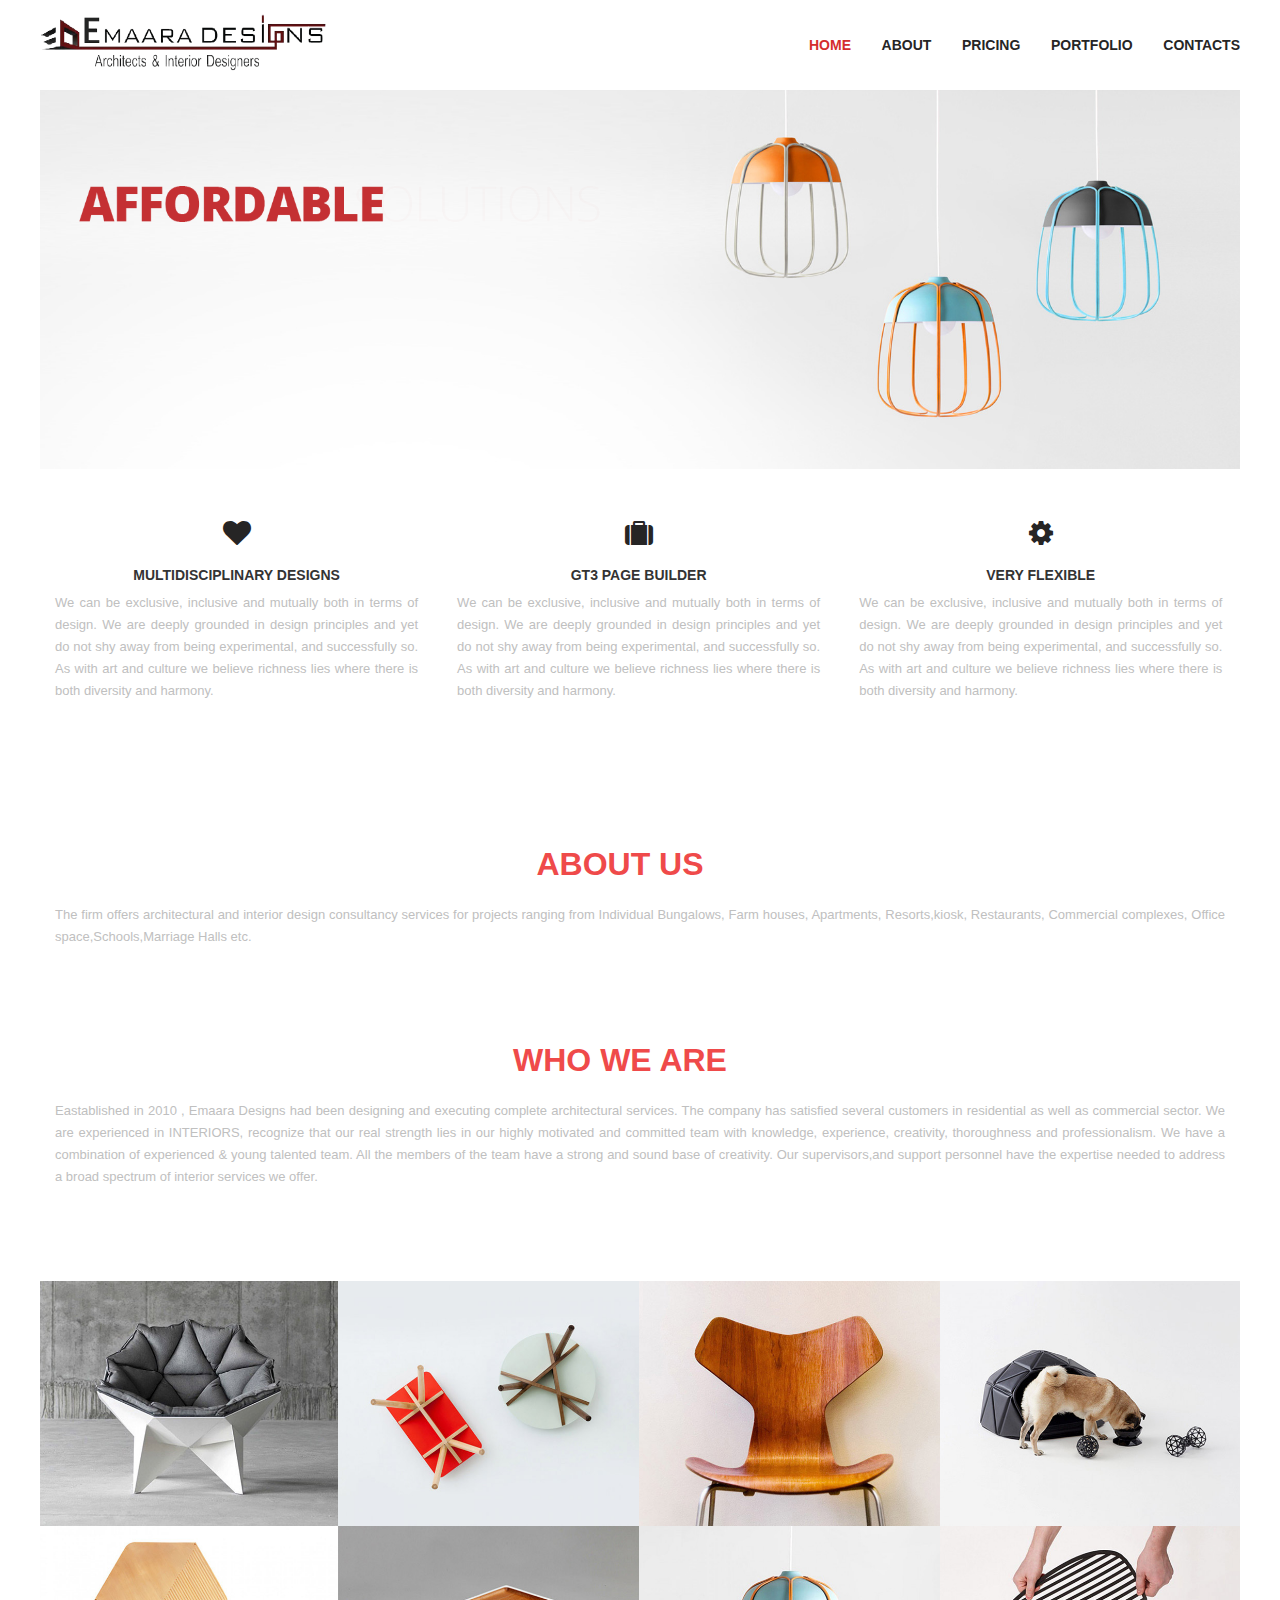
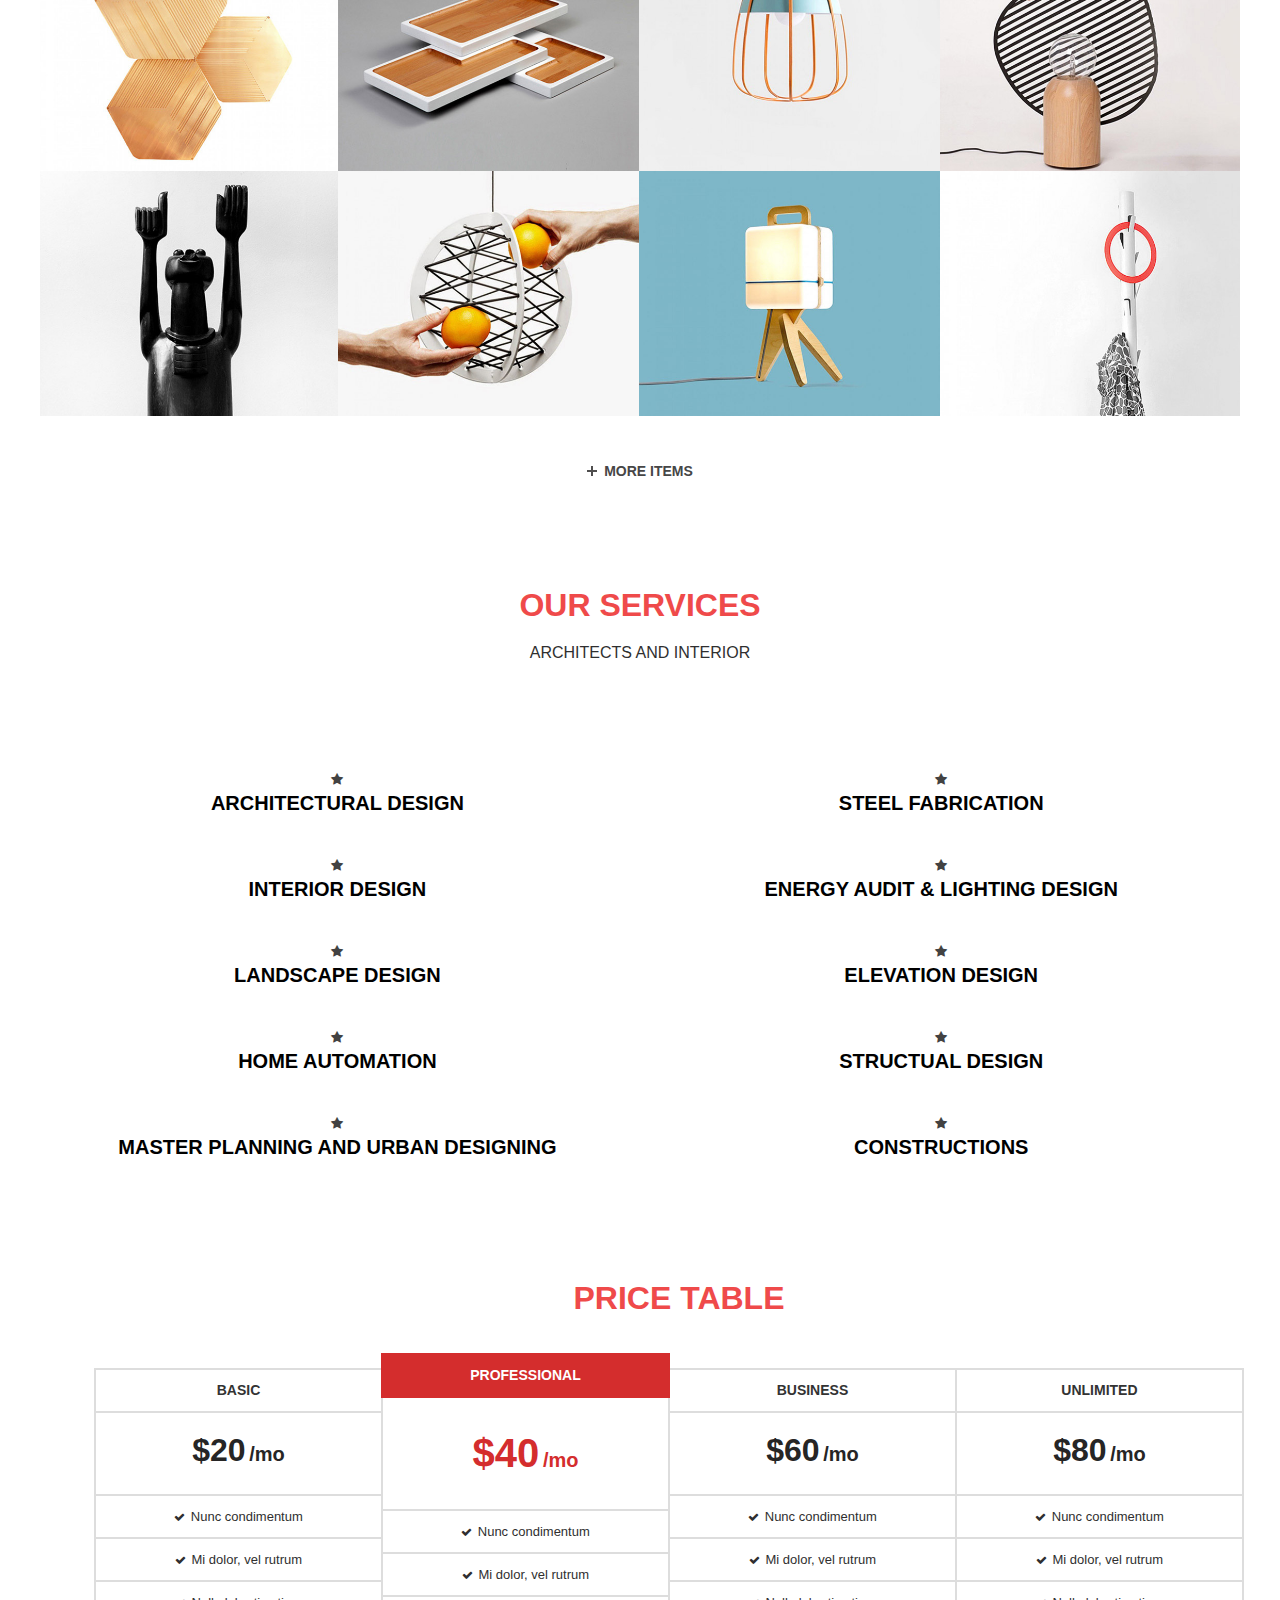
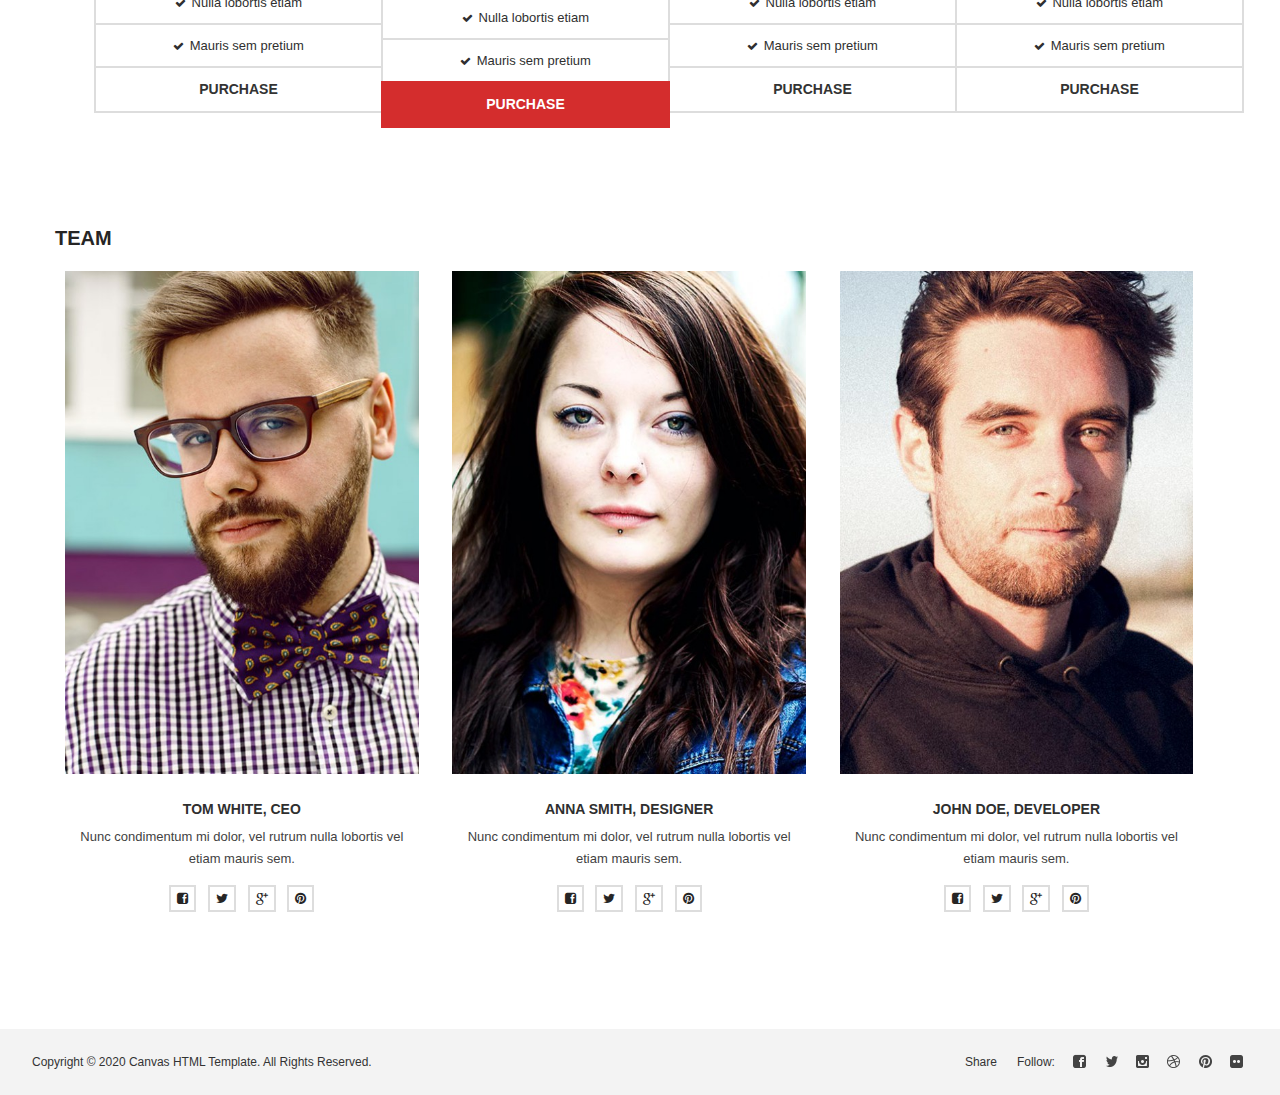
==== commit 956b1b5f: "minor updates" ====
--- a/index.html
+++ b/index.html
@@ -1,7 +1,6 @@
 <!DOCTYPE html>
 <html>
 
-<!-- Mirrored from www.gt3themes.com/website-templates/canvas/index.html by HTTrack Website Copier/3.x [XR&CO'2013], Mon, 01 Jun 2015 06:04:09 GMT -->
 
 <head>
     <meta http-equiv="Content-Type" content="text/html; charset=UTF-8">
@@ -994,6 +993,6 @@
     </script>
 </body>
 
-<!-- Mirrored from www.gt3themes.com/website-templates/canvas/index.html by HTTrack Website Copier/3.x [XR&CO'2013], Mon, 01 Jun 2015 06:04:09 GMT -->
+
 
 </html>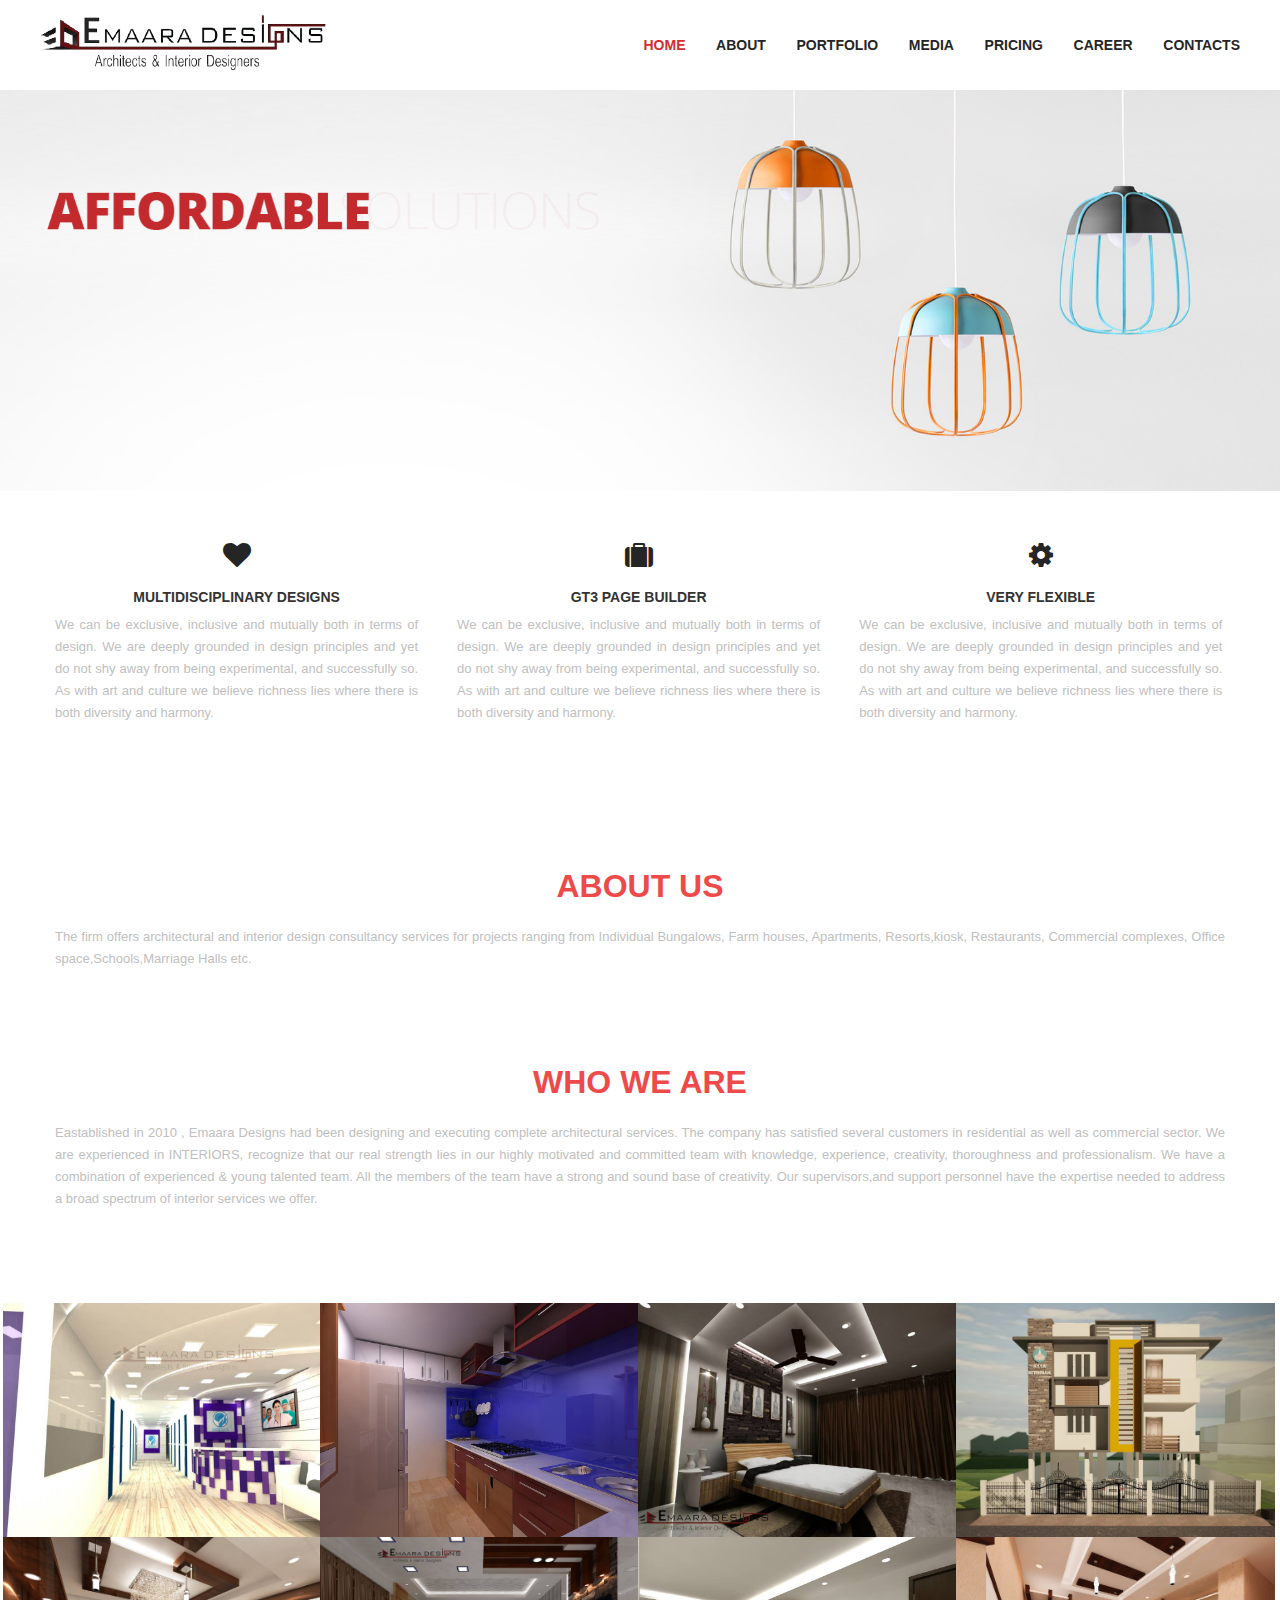
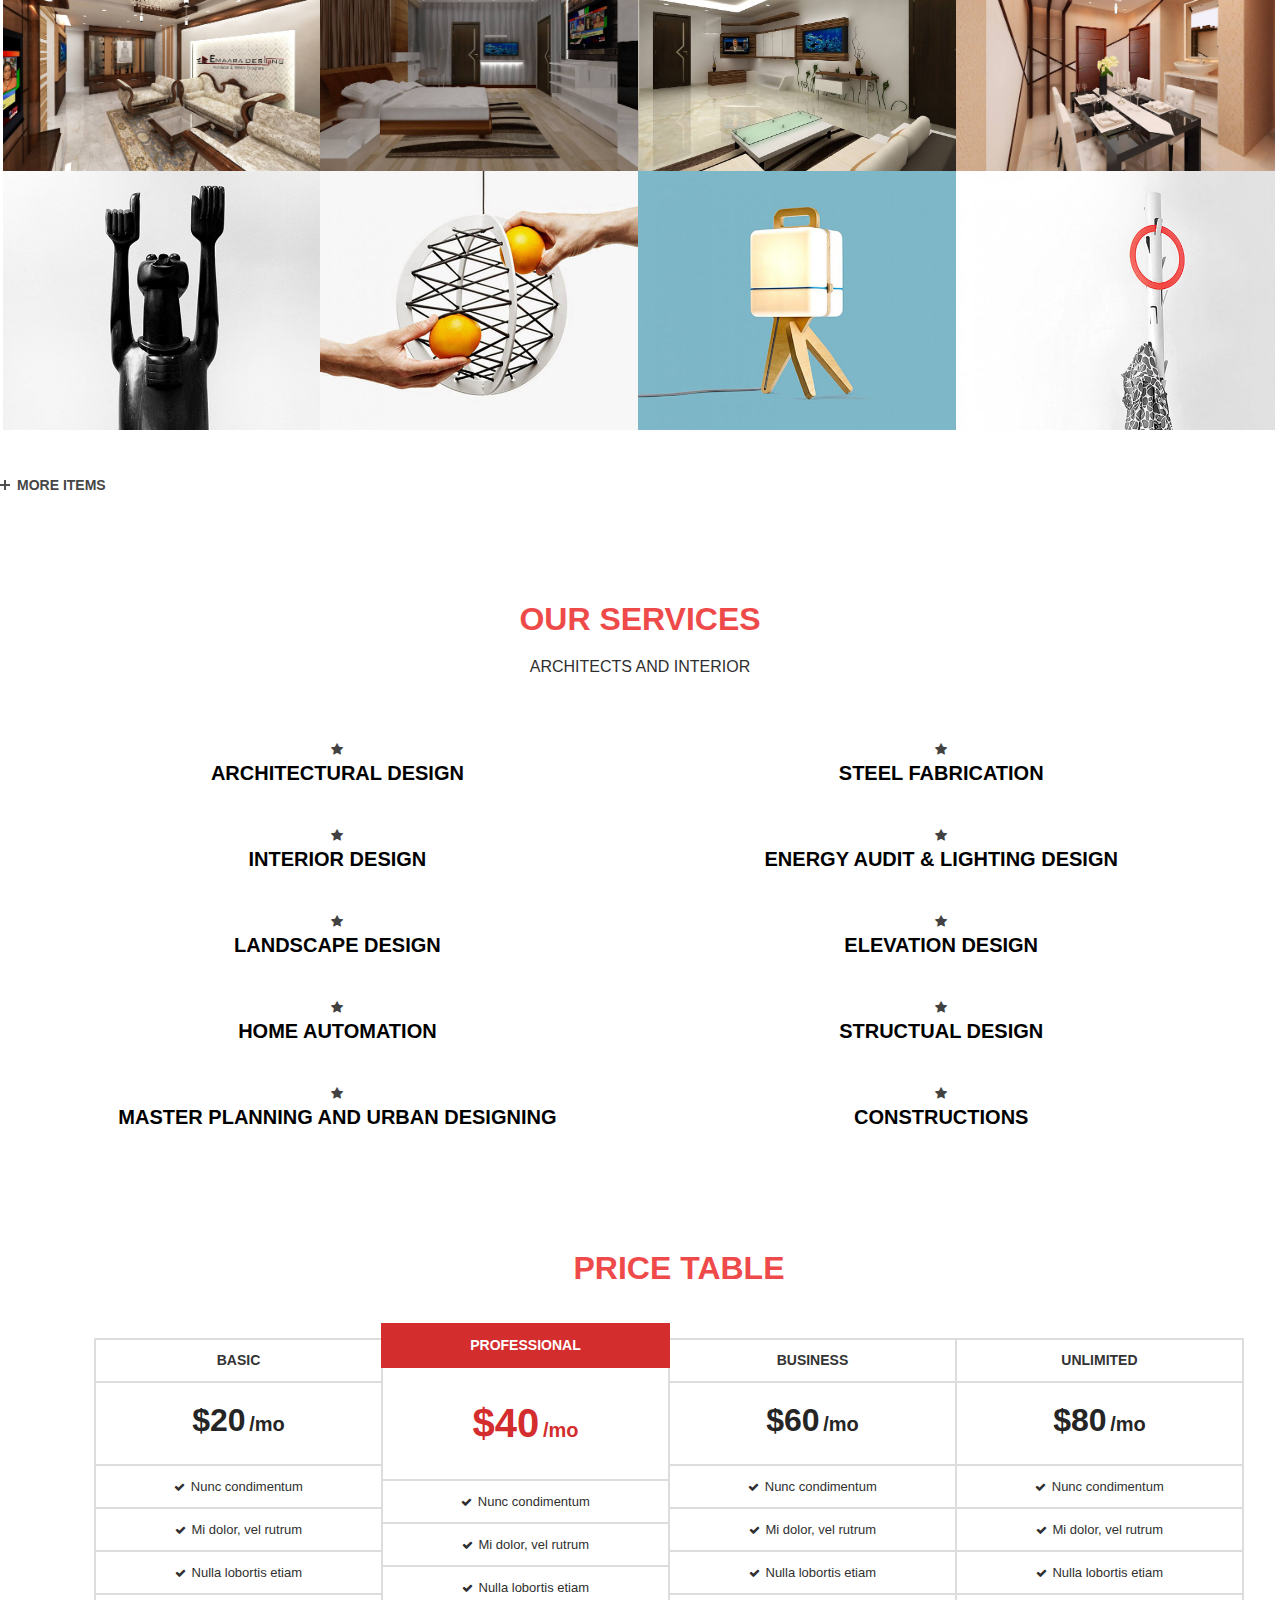
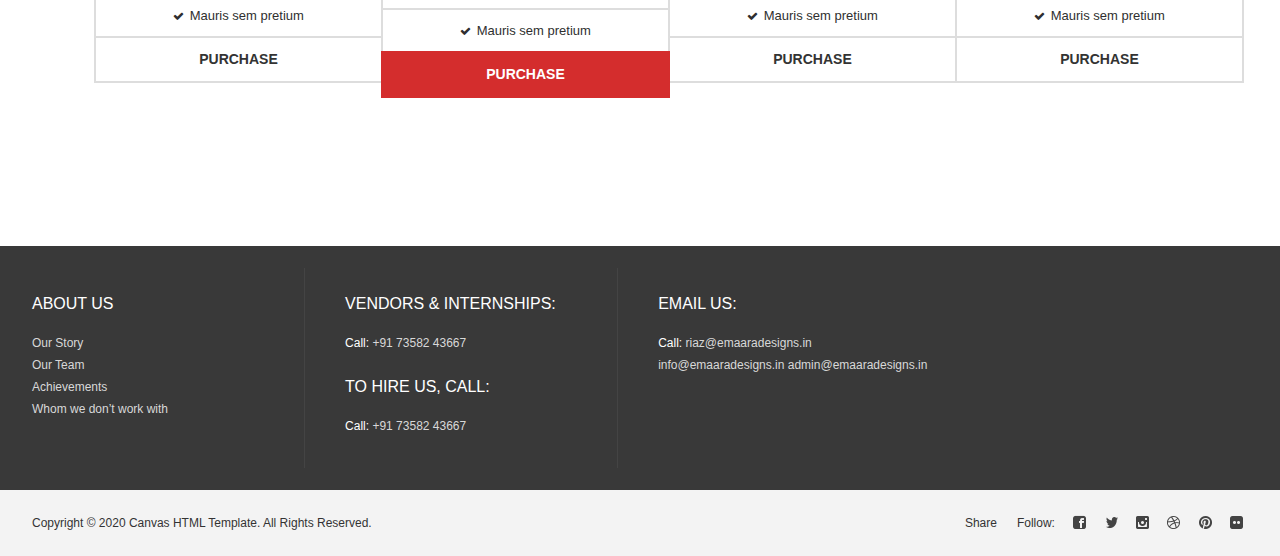
==== commit ae9c2a2e: "added portfolios" ====
--- a/index.html
+++ b/index.html
@@ -34,24 +34,24 @@
                                     <div class="menu-main-container">
                                         <ul class="menu">
                                             <li class="current-menu-parent menu-item-has-children">
-                                                <a href="index.html"><span>Home<i class="icon-chevron-down"></i></span></a>
-
+                                                <a href="index.html"><span>Home</span></a>
                                             </li>
-                                            <li><a href="#about_us"><span>About<i class="icon-chevron-down"></i></span></a>
-                                            </li>
-
-                                            <li class="menu-item-has-children">
-                                                <a href="#price_table"><span>Pricing<i class="icon-chevron-down"></i></span></a>
+                                            <li><a href="#about_us"><span>About</span></a>
                                             </li>
                                             <li class="menu-item-has-children">
-                                                <a href="javascript:void(0);"><span>Portfolio<i class="icon-chevron-down"></i></span></a>
-                                                <ul class="sub-menu">
-                                                    <li><a href="portfolio_grid_with_title.html"><span>Fullscreen With Title<i class="icon-chevron-down"></i></span></a>
-                                                    </li>
-                                                </ul>
+                                                <a href="portfolio_grid_with_title.html"><span>Portfolio</span></a>
                                             </li>
                                             <li class="menu-item-has-children">
-                                                <a href="contact.html"><span>Contacts<i class="icon-chevron-down"></i></span></a>
+                                                <a href="contact.html"><span>Media</span></a>
+                                            </li>
+                                            <li class="menu-item-has-children">
+                                                <a href="#price_table"><span>Pricing</span></a>
+                                            </li>
+                                            <li class="menu-item-has-children">
+                                                <a href="contact.html"><span>Career</span></a>
+                                            </li>
+                                            <li class="menu-item-has-children">
+                                                <a href="contact.html"><span>Contacts</span></a>
                                             </li>
                                         </ul>
                                     </div>
@@ -60,16 +60,33 @@
                                 <div class="phone_menu">
                                     <span class="menu_toggler"></span>
                                 </div>
+
+                                <div class="gt3_menu">
+                                    <div class="search_form_block">
+                                        <form name="search_form" method="get" action="javascript:void(0);" class="search_form">
+                                            <input type="text" name="s" placeholder="Search" value="" title="Search" class="field_search">
+                                            <input type="submit" name="submit_search" value="Search" title="" class="s_btn_search">
+                                            <i class="icon-search"></i>
+                                            <div class="clear"></div>
+                                        </form>
+                                    </div>
+                                    <div class="menu_scroll">
+                                        <div class="menu-main-container"></div>
+                                    </div>
+                                </div>
+
                             </div>
                             <div class="clear">
                                 <div>
                                     <div class="header-divider"></div>
                                 </div>
                             </div>
+
                         </div>
                     </div>
                 </div>
             </div>
+            <!--
             <div class="gt3_menu">
                 <div class="search_form_block">
                     <form name="search_form" method="get" action="javascript:void(0);" class="search_form">
@@ -83,6 +100,7 @@
                     <div class="menu-main-container"></div>
                 </div>
             </div>
+-->
         </header>
 
         <div class="wrapper">
@@ -284,7 +302,7 @@
 
                         <div class="span12 module_cont module_text_area pb43" style="margin-top:50px">
                             <div class="bg_title">
-                                <h3 class="headInModule" style="color:#ef4a4a;margin-right:40px">About Us</h3>
+                                <h3 class="headInModule" style="color:#ef4a4a;text-align:center">About Us</h3>
                             </div>
                             <div class="module_content">
                                 <p style="color: #c0c0c0; text-align:justify;"> The firm offers architectural and interior design consultancy services for projects ranging from Individual Bungalows, Farm houses, Apartments, Resorts,kiosk, Restaurants, Commercial complexes, Office space,Schools,Marriage Halls etc.
@@ -298,7 +316,7 @@
                     <div class="row " style="margin-top:50px">
                         <div class="span12  module_cont module_text_area pb43">
                             <div class="bg_title">
-                                <h3 class="headInModule" style="color:#ef4a4a;margin-right:40px">Who we are</h3>
+                                <h3 class="headInModule" style="color:#ef4a4a;text-align:center">Who we are</h3>
                             </div>
                             <div class="module_content">
                                 <p style="color: #c0c0c0; text-align:justify;text-decoration:none;"> Eastablished in 2010 , Emaara Designs had been designing and executing complete architectural services. The company has satisfied several customers in residential as well as commercial sector. We are experienced in INTERIORS, recognize that our real strength lies in our highly motivated and committed team with knowledge, experience, creativity, thoroughness and professionalism. We have a combination of experienced & young talented team. All the members of the team have a strong and sound base of creativity. Our supervisors,and support personnel have the expertise needed to address a broad spectrum of interior services we offer.
@@ -527,12 +545,10 @@
                 <div class="container" style="margin-top:50px;margin-bottom:50px">
                     <div class="row " style="margin-top:50px" id="about_us">
 
-                        <div class="container clearfix">
+                        <div class="container clearfix" style="text-align:center">
 
                             <h3 class="color mb" style="color:#ef4a4a;">Our Services</h3>
                             <h5 class="big-paragraph">Architects and Interior </h5>
-                            <br>
-                            <br>
                             <br>
                             <br>
 
@@ -774,6 +790,7 @@
 
 
                         <!-- Team -->
+                        <!--
                         <div class="row">
                             <div class="span12 module_number_16 module_cont pb14 module_team">
                                 <div class="bg_title">
@@ -832,6 +849,7 @@
                                 <div class="clear"></div>
                             </div>
                         </div>
+-->
                         <!--./ team -->
 
                     </div>
@@ -842,11 +860,89 @@
     </div>
     <footer>
 
-        <div class="ip ">
-            <div class="fl ">
+        <div class="ip white-txt" style="background-color: #393939;">
+            <div class="">
+                <div class="row">
+                    <div class="span3 module_number_8 module_cont pb30 module_iconboxes footer-border">
+                        <div class="module_content" style="margin-top:25px">
+                            <div class="iconbox_wrapper">
+                                <div class="iconbox_header">
+                                    <h5>About Us</h5>
+                                </div>
+                                <div class="iconbox_body">
+                                    <ul id="menu-final-footer-top" class="menu">
+                                        <li><a href="">Our Story</a>
+                                        </li>
+                                        <li><a href="">Our Team</a>
+                                        </li>
+                                        <li><a href="">Achievements</a>
+                                        </li>
+                                        <li><a href="">Whom we don’t work with</a>
+                                        </li>
+                                    </ul>
+                                </div>
+                            </div>
+                        </div>
+                    </div>
+                    <div class="span3 module_number_8 module_cont pb30 module_iconboxes footer-border">
+                        <div class="module_content" style="margin-top:25px">
+                            <div class="iconbox_wrapper">
+                                <div class="iconbox_header">
+                                    <h5>Vendors & Internships:</h5>
+                                </div>
+                                <div class="iconbox_body">
+                                    <div class="textwidget">Call: <font color="white"></font>
+                                        <a href="tel:+91 73582 43667 ">+91 73582 43667 </a>
+                                        <p>&nbsp;</p>
+                                    </div>
+                                </div>
+                            </div>
+                        </div>
+                        <div class="module_content">
+                            <div class="iconbox_wrapper">
+                                <div class="iconbox_header">
+                                    <h5>To hire us, call:</h5>
+                                </div>
+                                <div class="iconbox_body">
+                                    <div class="textwidget">Call: <font color="white"></font>
+                                        <a href="tel:+91 73582 43667 ">+91 73582 43667 </a>
+                                        <p>&nbsp;</p>
+                                    </div>
+                                </div>
+                            </div>
+                        </div>
+                    </div>
+                    <div class="span3 module_number_8 module_cont pb30 module_iconboxes">
+                        <div class="module_content" style="margin-top:25px">
+                           <div class="module_content">
+                            <div class="iconbox_wrapper">
+                                <div class="iconbox_header">
+                                    <h5>Email us:</h5>
+                                </div>
+                                <div class="iconbox_body">
+                                    <div class="textwidget">Call: <font color="white"></font>
+                                        <a href="tel:+91 73582 43667 ">riaz@emaaradesigns.in</a>
+                                        <a href="tel:+91 73582 43667 ">info@emaaradesigns.in</a>
+                                        <a href="tel:+91 73582 43667 ">admin@emaaradesigns.in</a>
+                                    </div>
+                                </div>
+                            </div>
+                        </div>
+                        </div>
+                    </div>
+                </div>
+            </div>
+
+
+            <div class="clear "></div>
+
+        </div>
+
+        <div class="ip">
+            <div class="fl">
                 <div>Copyright &copy; 2020 Canvas HTML Template. All Rights Reserved.</div>
             </div>
-            <div class="fr ">
+            <div class="fr">
                 <div class="share_page ">
                     <span class="share_text ">Share</span>
                     <span class="sh_fo_detail ">
@@ -876,7 +972,7 @@
 
     <style>
         #to-top {
-            margin: 0 20px 20px 0;
+            margin: 0 20px 6px 0;
             padding: 5px 3px;
             background: #000;
             color: #fff;
--- a/css/style.css
+++ b/css/style.css
@@ -2,6 +2,21 @@
     padding: 10px;
 }
 
-.margin10 {
-    margin: 10px;
+/*.fullscreen_block_grid_ajax,*/
+.fullscreen_block_grid_margin_ajax,
+.fullscreen_block_grid_title_ajax {
+    padding: 0 35px 0;
+    text-align: center;
+}
+
+.page-template-page-slider-portfolio-grid-ajax .fullscreen_block_grid_ajax:before,
+.page-template-page-slider-portfolio-grid-ajax .fullscreen_block_grid_ajax:after {
+    content: "";
+    position: absolute;
+/*    width: 5px;*/
+    height: 100%;
+/*    background: #ffffff;*/
+    top: 0;
+    bottom: 0;
+    z-index: 10000;
 }--- a/css/theme.css
+++ b/css/theme.css
@@ -5810,8 +5810,13 @@
     transition: all 0.3s;
 }
 /******* Portfolio Grid Ajax Page, Portfolio Grid Margin Ajax, Portfolio Grid Title Ajax Page *******/
-
-.fullscreen_block_grid_ajax,
+/****** /
+.fullscreen_block_grid_ajax{
+    text-align: center;
+}
+
+/*.fullscreen_block_grid_ajax,*/
+
 .fullscreen_block_grid_margin_ajax,
 .fullscreen_block_grid_title_ajax {
     padding: 0 35px 0;
@@ -6026,9 +6031,11 @@
 .page-template-page-slider-portfolio-grid-ajax .fullscreen_block_grid_ajax:after {
     content: "";
     position: absolute;
-    width: 5px;
+    /*    width: 5px;*/
+    
     height: 100%;
-    background: #ffffff;
+    /*    background: #ffffff;*/
+    
     top: 0;
     bottom: 0;
     z-index: 10000;
@@ -9282,4 +9289,33 @@
         background-size: 24px 48px!important;
         -webkit-background-size: 24px 48px!important;
     }
+}
+
+.mt20 {
+    margin-top: 20px;
+}
+
+.mt30 {
+    margin-top: 30px;
+}
+
+.mt50 {
+    margin-top: 50px;
+}
+
+.white-txt div,
+.white-txt h5{
+    color: #fff !important;
+}
+
+.white-txt a {
+    color: #d8d8d8 !important;
+}
+
+.footer-border {
+    height: 200px !important;
+    border-right: 1px solid #444;
+    -webkit-box-sizing: border-box;
+    -moz-box-sizing: border-box;
+    box-sizing: border-box;
 }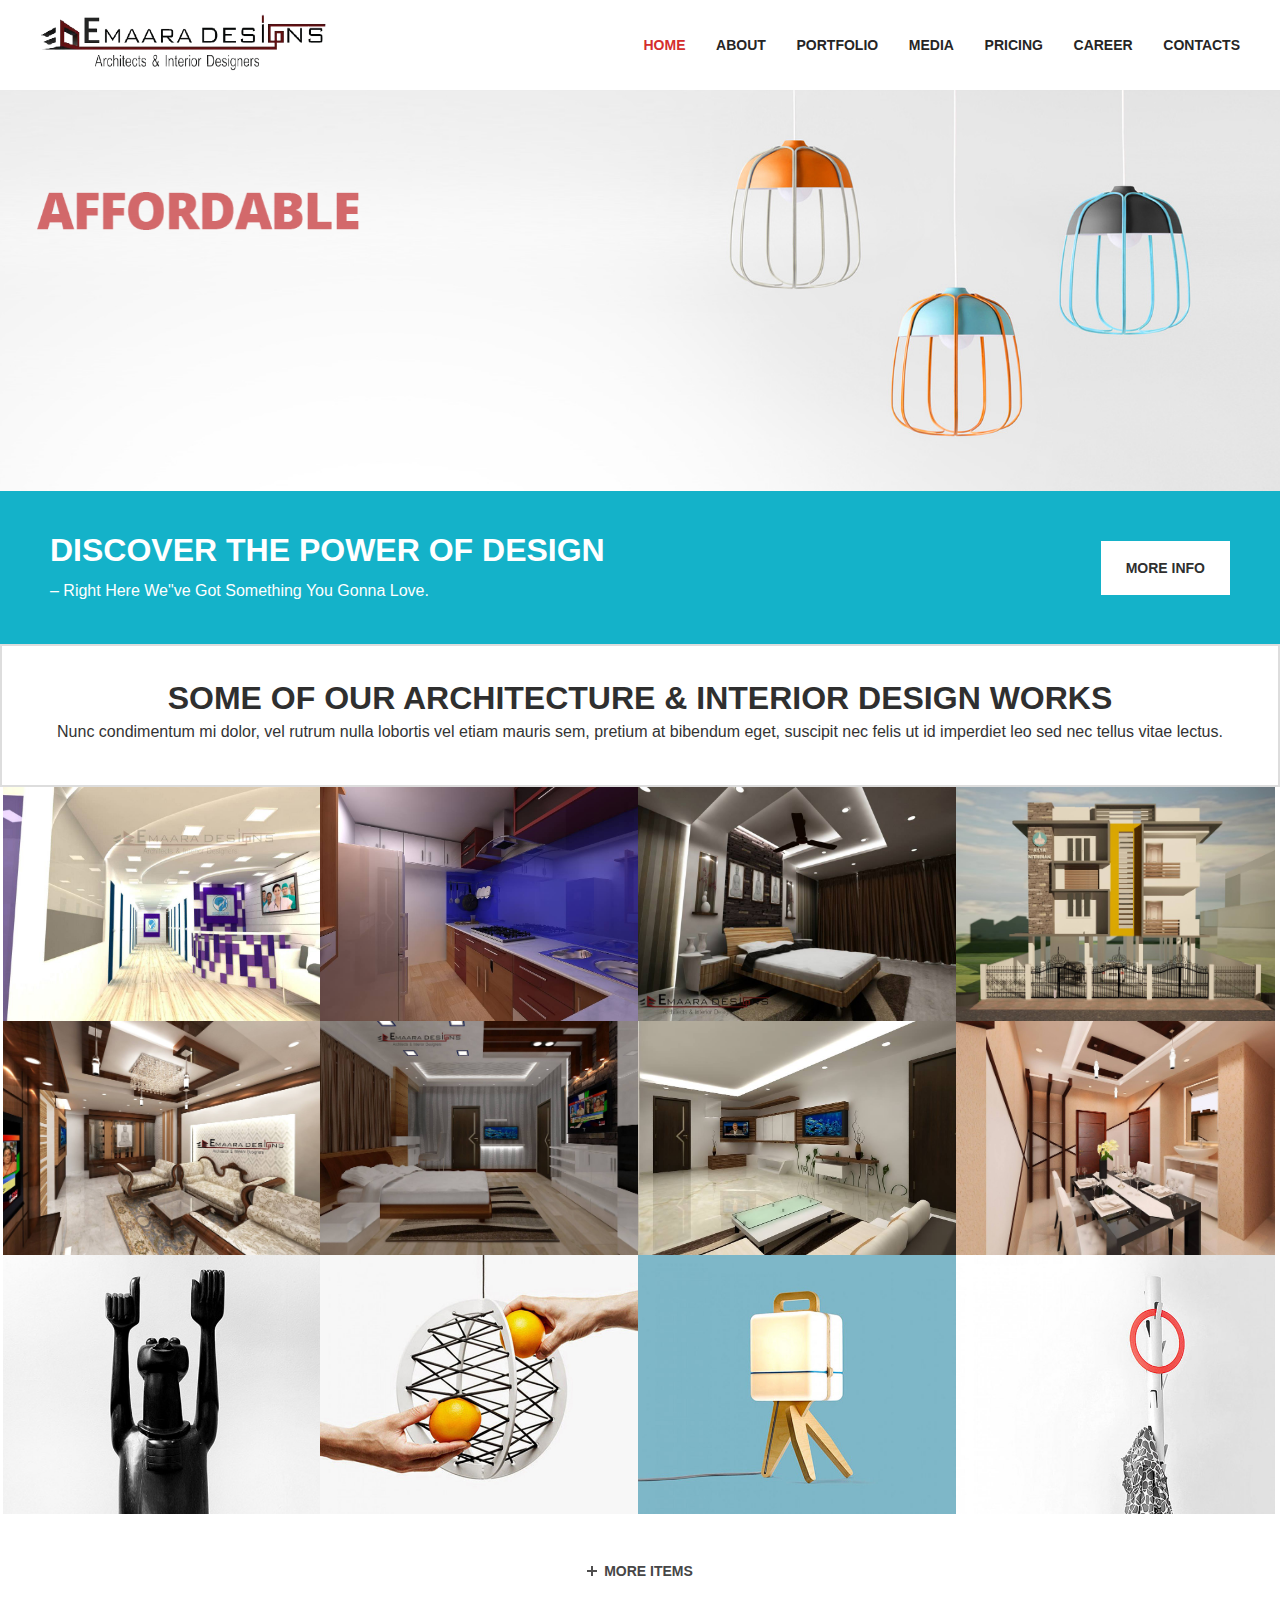
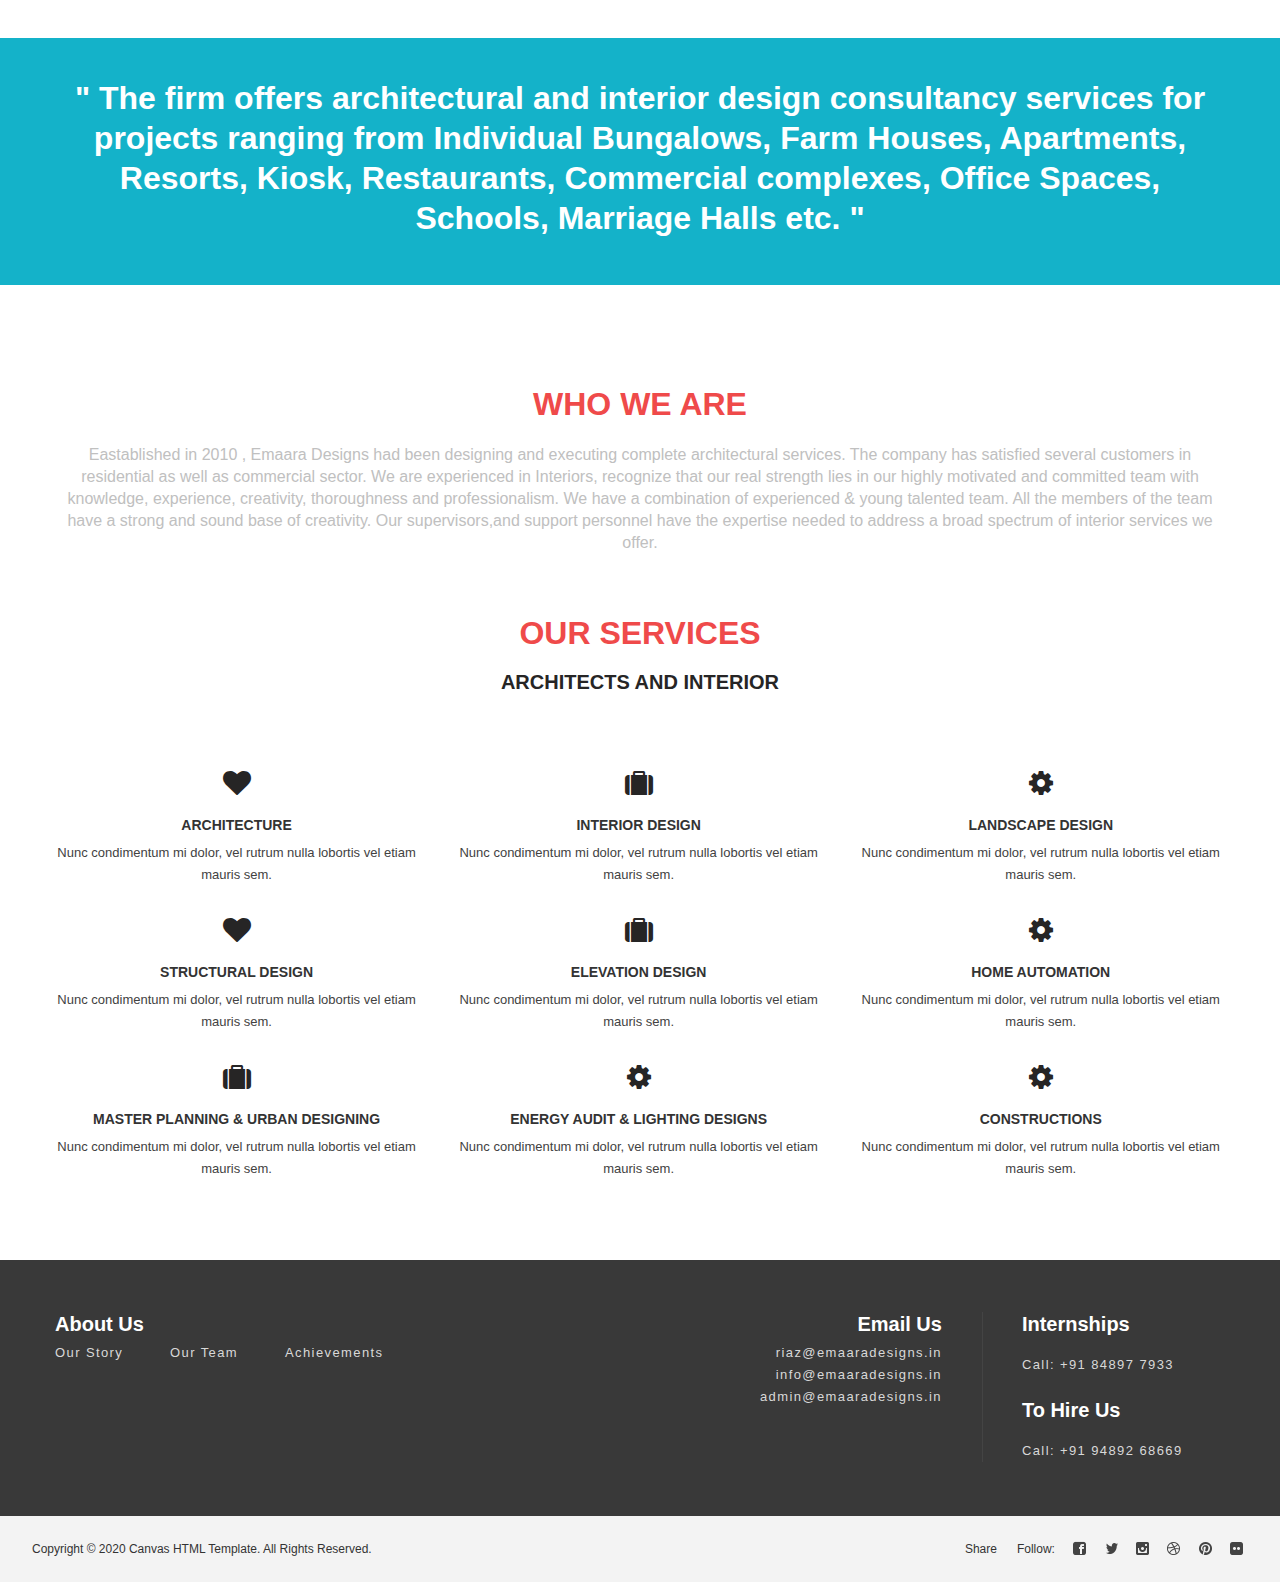
==== commit d2a5e7fc: "updated nav bars" ====
--- a/index.html
+++ b/index.html
@@ -9,9 +9,8 @@
     <link rel="apple-touch-icon" href="img/apple_icons_57x57.png">
     <link rel="apple-touch-icon" sizes="72x72" href="img/apple_icons_72x72.png">
     <link rel="apple-touch-icon" sizes="114x114" href="img/apple_icons_114x114.png">
-    <title>Emaara Designs</title>
+    <title>Emaara Designs | Home</title>
     <link href='http://fonts.googleapis.com/css?family=Slabo+27px' rel='stylesheet' type='text/css'>
-    <!--    <link rel="stylesheet" href="css/bootstrap.css" type="text/css" media="all" />-->
     <link rel="stylesheet" href="css/style.css" type="text/css" media="all" />
     <link rel="stylesheet" href="css/theme.css" type="text/css" media="all" />
     <link rel="stylesheet" href="css/revslider.css" type="text/css" media="all" />
@@ -42,13 +41,13 @@
                                                 <a href="portfolio_grid_with_title.html"><span>Portfolio</span></a>
                                             </li>
                                             <li class="menu-item-has-children">
-                                                <a href="contact.html"><span>Media</span></a>
+                                                <a href="media.html"><span>Media</span></a>
                                             </li>
                                             <li class="menu-item-has-children">
-                                                <a href="#price_table"><span>Pricing</span></a>
+                                                <a href="pricing.html"><span>Pricing</span></a>
                                             </li>
                                             <li class="menu-item-has-children">
-                                                <a href="contact.html"><span>Career</span></a>
+                                                <a href="career.html"><span>Career</span></a>
                                             </li>
                                             <li class="menu-item-has-children">
                                                 <a href="contact.html"><span>Contacts</span></a>
@@ -102,6 +101,9 @@
             </div>
 -->
         </header>
+
+
+
 
         <div class="wrapper">
 
@@ -238,22 +240,406 @@
                     </div>
                 </div>
 
-
-
-                <!-- wat we do -->
+                <div class="row" style="margin-top:0px">
+                    <div class="span12 module_number_15 module_cont module_promo_text">
+                        <div class="shortcode_promoblock ">
+                            <div class="promoblock_wrapper">
+                                <div class="promo_text_block">
+                                    <div class="promo_text_block_wrapper">
+                                        <h2 class="promo_text_main_title">Discover the Power of design</h2>
+                                        <h6 class="promo_text_additional_title">– Right Here We"ve Got Something You Gonna Love.</h6>
+                                    </div>
+                                </div>
+                                <div class="promo_button_block"><a href="#list" class="shortcode_button btn_large btn_type4 without_icon"><span class="btn_text">More Info</span></a>
+                                </div>
+                                <div class="clear"></div>
+                            </div>
+                        </div>
+                        <div class="clear"></div>
+                    </div>
+                </div>
+
+
+                <div class="row">
+                    <div class="span12 module_number_14 module_cont module_promo_text">
+                        <div class="shortcode_promoblock  no_button_text  no_button_link">
+                            <div class="promoblock_wrapper">
+                                <div class="promo_text_block">
+                                    <div class="promo_text_block_wrapper">
+                                        <h4 class="promo_text_main_title">Some Of Our Architecture & Interior Design Works</h4>
+                                        <h6 class="promo_text_additional_title">Nunc condimentum mi dolor, vel rutrum nulla lobortis vel etiam mauris sem, pretium at bibendum eget, suscipit nec felis ut id imperdiet leo sed nec tellus vitae lectus.</h6>
+                                    </div>
+                                </div>
+                                <div class="clear"></div>
+                            </div>
+                        </div>
+                        <div class="clear"></div>
+                    </div>
+                </div>
+
+                <div id="list" class="grid_ajax_isotope_block sorting_block image-grid">
+                    <div class="blogpost_preview_fw port_type furniture textile isotope-item">
+                        <div class="fw_preview_wrapper">
+                            <img alt="" src="img/portfolio/585_475/1.jpg">
+                            <div class="inner">
+                                <h6 class="blogpost_title"><a href="portfolio_post_slider.html">Gray Origami Easychair</a></h6>
+                                <div class="inmeta">
+                                    <div>
+                                        <a href="javascript:void(0)">Furniture</a>, <a href="javascript:void(0)">Textile</a>
+                                    </div>
+                                    <div data-modify="like_post" class="post_likes post_likes_add ">
+                                        <i class="stand_icon icon-heart-empty"></i>
+                                        <span>119</span>
+                                    </div>
+                                </div>
+                            </div>
+                        </div>
+                    </div>
+                    <div class="blogpost_preview_fw port_type furniture isotope-item">
+                        <div class="fw_preview_wrapper">
+                            <img alt="" src="img/portfolio/585_475/2.jpg">
+                            <div class="inner">
+                                <h6 class="blogpost_title"><a href="portfolio_post_slider.html">Kitchen and Dining Sets</a></h6>
+                                <div class="inmeta">
+                                    <div>
+                                        <a href="javascript:void(0)">Furniture</a>
+                                    </div>
+                                    <div data-modify="like_post" class="post_likes post_likes_add ">
+                                        <i class="stand_icon icon-heart-empty"></i>
+                                        <span>141</span>
+                                    </div>
+                                </div>
+                            </div>
+                        </div>
+                    </div>
+                    <div class="blogpost_preview_fw port_type furniture textile isotope-item">
+                        <div class="fw_preview_wrapper">
+                            <img alt="" src="img/portfolio/585_475/3.jpg">
+                            <div class="inner">
+                                <h6 class="blogpost_title"><a href="portfolio_post_slider.html">Wood Chair</a></h6>
+                                <div class="inmeta">
+                                    <div>
+                                        <a href="javascript:void(0)">Furniture</a>, <a href="javascript:void(0)">Textile</a>
+                                    </div>
+                                    <div data-modify="like_post" class="post_likes post_likes_add ">
+                                        <i class="stand_icon icon-heart-empty"></i>
+                                        <span>90</span>
+                                    </div>
+                                </div>
+                            </div>
+                        </div>
+                    </div>
+                    <div class="blogpost_preview_fw port_type other isotope-item">
+                        <div class="fw_preview_wrapper">
+                            <img alt="" src="img/portfolio/585_475/4.jpg">
+                            <div class="inner">
+                                <h6 class="blogpost_title"><a href="portfolio_post_slider.html">Cool Pet Stuff</a></h6>
+                                <div class="inmeta">
+                                    <div>
+                                        <a href="javascript:void(0)">Other</a>
+                                    </div>
+                                    <div data-modify="like_post" class="post_likes post_likes_add ">
+                                        <i class="stand_icon icon-heart-empty"></i>
+                                        <span>47</span>
+                                    </div>
+                                </div>
+                            </div>
+                        </div>
+                    </div>
+                    <div class="blogpost_preview_fw port_type furniture isotope-item">
+                        <div class="fw_preview_wrapper">
+                            <img alt="" src="img/portfolio/585_475/5.jpg">
+                            <div class="inner">
+                                <h6 class="blogpost_title"><a href="portfolio_post_slider.html">Wood Table</a></h6>
+                                <div class="inmeta">
+                                    <div>
+                                        <a href="javascript:void(0)">Furniture</a>
+                                    </div>
+                                    <div data-modify="like_post" class="post_likes post_likes_add ">
+                                        <i class="stand_icon icon-heart-empty"></i>
+                                        <span>14</span>
+                                    </div>
+                                </div>
+                            </div>
+                        </div>
+                    </div>
+                    <div class="blogpost_preview_fw port_type other tableware isotope-item">
+                        <div class="fw_preview_wrapper">
+                            <img alt="" src="img/portfolio/585_475/6.jpg">
+                            <div class="inner">
+                                <h6 class="blogpost_title"><a href="portfolio_post_slider.html">Kitchen Stuff</a></h6>
+                                <div class="inmeta">
+                                    <div>
+                                        <a href="javascript:void(0)">Other</a>, <a href="javascript:void(0)">Tableware</a>
+                                    </div>
+                                    <div data-modify="like_post" class="post_likes post_likes_add ">
+                                        <i class="stand_icon icon-heart-empty"></i>
+                                        <span>53</span>
+                                    </div>
+                                </div>
+                            </div>
+                        </div>
+                    </div>
+                    <div class="blogpost_preview_fw port_type lighting textile isotope-item">
+                        <div class="fw_preview_wrapper">
+                            <img alt="" src="img/portfolio/585_475/7.jpg">
+                            <div class="inner">
+                                <h6 class="blogpost_title"><a href="portfolio_post_slider.html">Colorful Lamps</a></h6>
+                                <div class="inmeta">
+                                    <div>
+                                        <a href="javascript:void(0)">Lighting</a>, <a href="javascript:void(0)">Textile</a>
+                                    </div>
+                                    <div data-modify="like_post" class="post_likes post_likes_add ">
+                                        <i class="stand_icon icon-heart-empty"></i>
+                                        <span>43</span>
+                                    </div>
+                                </div>
+                            </div>
+                        </div>
+                    </div>
+                    <div class="blogpost_preview_fw port_type other textile isotope-item">
+                        <div class="fw_preview_wrapper">
+                            <img alt="" src="img/portfolio/585_475/8.jpg">
+                            <div class="inner">
+                                <h6 class="blogpost_title"><a href="portfolio_post_slider.html">Cool Modern Lamp</a></h6>
+                                <div class="inmeta">
+                                    <div>
+                                        <a href="javascript:void(0)">Other</a>, <a href="javascript:void(0)">Textile</a>
+                                    </div>
+                                    <div data-modify="like_post" class="post_likes post_likes_add ">
+                                        <i class="stand_icon icon-heart-empty"></i>
+                                        <span>15</span>
+                                    </div>
+                                </div>
+                            </div>
+                        </div>
+                    </div>
+                    <div class="blogpost_preview_fw port_type other sculpture isotope-item">
+                        <div class="fw_preview_wrapper">
+                            <img alt="" src="img/portfolio/585_475/9.jpg">
+                            <div class="inner">
+                                <h6 class="blogpost_title"><a href="portfolio_post_slider.html">African Sculpture</a></h6>
+                                <div class="inmeta">
+                                    <div>
+                                        <a href="javascript:void(0)">Other</a>, <a href="javascript:void(0)">Sculpture</a>
+                                    </div>
+                                    <div data-modify="like_post" class="post_likes post_likes_add ">
+                                        <i class="stand_icon icon-heart-empty"></i>
+                                        <span>20</span>
+                                    </div>
+                                </div>
+                            </div>
+                        </div>
+                    </div>
+                    <div class="blogpost_preview_fw port_type other tableware isotope-item">
+                        <div class="fw_preview_wrapper">
+                            <img alt="" src="img/portfolio/585_475/10.jpg">
+                            <div class="inner">
+                                <h6 class="blogpost_title"><a href="portfolio_post_slider.html">Fruit Holder</a></h6>
+                                <div class="inmeta">
+                                    <div>
+                                        <a href="javascript:void(0)">Other</a>, <a href="javascript:void(0)">Tableware</a>
+                                    </div>
+                                    <div data-modify="like_post" class="post_likes post_likes_add ">
+                                        <i class="stand_icon icon-heart-empty"></i>
+                                        <span>34</span>
+                                    </div>
+                                </div>
+                            </div>
+                        </div>
+                    </div>
+                    <div class="blogpost_preview_fw port_type lighting isotope-item">
+                        <div class="fw_preview_wrapper">
+                            <img alt="" src="img/portfolio/585_475/11.jpg">
+                            <div class="inner">
+                                <h6 class="blogpost_title"><a href="portfolio_post_slider.html">Amazing Lamp</a></h6>
+                                <div class="inmeta">
+                                    <div>
+                                        <a href="javascript:void(0)">Lighting</a>
+                                    </div>
+                                    <div data-modify="like_post" class="post_likes post_likes_add ">
+                                        <i class="stand_icon icon-heart-empty"></i>
+                                        <span>30</span>
+                                    </div>
+                                </div>
+                            </div>
+                        </div>
+                    </div>
+                    <div class="blogpost_preview_fw port_type other isotope-item">
+                        <div class="fw_preview_wrapper">
+                            <img alt="" src="img/portfolio/585_475/12.jpg">
+                            <div class="inner">
+                                <h6 class="blogpost_title"><a href="portfolio_post_slider.html">Amazing Hanger</a></h6>
+                                <div class="inmeta">
+                                    <div>
+                                        <a href="javascript:void(0)">Other</a>
+                                    </div>
+                                    <div data-modify="like_post" class="post_likes post_likes_add ">
+                                        <i class="stand_icon icon-heart-empty"></i>
+                                        <span>13</span>
+                                    </div>
+                                </div>
+                            </div>
+                        </div>
+                    </div>
+
+                </div>
+                <div class="container">
+                    <div class="row" style="margin-top:2px">
+                        <div class="span12" style="text-align:center">
+                            <a class="load_more_posts">More Items</a>
+                        </div>
+                    </div>
+                </div>
+
+
+
+                <div class="row" style="margin:2px 0;" id="about_us">
+                    <div class="span12 module_number_1 module_cont module_promo_text">
+                        <div class="shortcode_promoblock">
+                            <div class="promoblock_wrapper" style="margin:50px 0;">
+                                <div class="promo_text_block" style="width:100%">
+                                    <div class="promo_text_block_wrapper" style="text-align:center;">
+                                        <h5 class="promo_text_main_title" style="color:white;line-height:40px;text-transform:none;">" The firm offers architectural and interior design consultancy services for projects ranging from Individual Bungalows, Farm Houses, Apartments, Resorts, Kiosk, Restaurants, Commercial complexes, Office Spaces, Schools, Marriage Halls etc. " </h5>
+                                    </div>
+                                </div>
+                                <div class="clear"></div>
+                            </div>
+                        </div>
+                    </div>
+                </div>
+
+
                 <div class="container" style="margin-top:50px;margin-bottom:50px">
+                    <!-- Who we are -->
+                    <div class="row">
+                        <div class="span12  module_cont module_text_area pb43">
+                            <div class="bg_title">
+                                <h3 class="headInModule" style="color:#ef4a4a;text-align:center">Who we are</h3>
+                            </div>
+                            <div class="module_content">
+                                <h5 style="color: #c0c0c0; text-align:center;text-transform:none;"> Eastablished in 2010 , Emaara Designs had been designing and executing complete architectural services. The company has satisfied several customers in residential as well as commercial sector. We are experienced in Interiors, recognize that our real strength lies in our highly motivated and committed team with knowledge, experience, creativity, thoroughness and professionalism. We have a combination of experienced & young talented team. All the members of the team have a strong and sound base of creativity. Our supervisors,and support personnel have the expertise needed to address a broad spectrum of interior services we offer.</h5>
+                            </div>
+                        </div>
+                    </div>
+
+                    <div class="row">
+                        <div class="span12 module_number_1 module_cont pb30 module_title">
+                            <div class="bg_title" style="text-align:center">
+                                <h3 class="color mb" style="color:#ef4a4a;">Our Services</h3>
+                                <h4 class="headInModule">Architects and Interior </h4>
+                                <br>
+                                <br>
+                            </div>
+                        </div>
+                    </div>
+
+                    <div class="row">
+                        <div class="span4 module_number_2 module_cont pb30 module_iconboxes">
+                            <div class="module_content shortcode_iconbox">
+                                <a href="javascript:void(0);">
+                                    <div class="iconbox_wrapper">
+                                        <div class="iconbox_header">
+                                            <span class="ico"><i class=icon-heart></i></span>
+                                            <h6 class="iconbox_title">Architecture</h6>
+                                        </div>
+                                        <div class="iconbox_body">
+                                            <p>Nunc condimentum mi dolor, vel rutrum nulla lobortis vel etiam mauris sem.</p>
+                                        </div>
+                                    </div>
+                                </a>
+                            </div>
+                        </div>
+                        <div class="span4 module_number_3 module_cont pb30 module_iconboxes">
+                            <div class="module_content shortcode_iconbox">
+                                <a href="javascript:void(0);">
+                                    <div class="iconbox_wrapper">
+                                        <div class="iconbox_header">
+                                            <span class="ico"><i class=icon-suitcase></i></span>
+                                            <h6 class="iconbox_title">Interior Design</h6>
+                                        </div>
+                                        <div class="iconbox_body">
+                                            <p>Nunc condimentum mi dolor, vel rutrum nulla lobortis vel etiam mauris sem.</p>
+                                        </div>
+                                    </div>
+                                </a>
+                            </div>
+                        </div>
+                        <div class="span4 module_number_4 module_cont pb30 module_iconboxes">
+                            <div class="module_content shortcode_iconbox">
+                                <a href="javascript:void(0);">
+                                    <div class="iconbox_wrapper">
+                                        <div class="iconbox_header">
+                                            <span class="ico"><i class=icon-cog></i></span>
+                                            <h6 class="iconbox_title">Landscape Design</h6>
+                                        </div>
+                                        <div class="iconbox_body">
+                                            <p>Nunc condimentum mi dolor, vel rutrum nulla lobortis vel etiam mauris sem.</p>
+                                        </div>
+                                    </div>
+                                </a>
+                            </div>
+                        </div>
+                    </div>
+                    <div class="row">
+                        <div class="span4 module_number_5 module_cont pb30 module_iconboxes">
+                            <div class="module_content shortcode_iconbox">
+                                <a href="javascript:void(0);">
+                                    <div class="iconbox_wrapper">
+                                        <div class="iconbox_header">
+                                            <span class="ico"><i class=icon-heart></i></span>
+                                            <h6 class="iconbox_title">Structural Design</h6>
+                                        </div>
+                                        <div class="iconbox_body">
+                                            <p>Nunc condimentum mi dolor, vel rutrum nulla lobortis vel etiam mauris sem.</p>
+                                        </div>
+                                    </div>
+                                </a>
+                            </div>
+                        </div>
+                        <div class="span4 module_number_6 module_cont pb30 module_iconboxes">
+                            <div class="module_content shortcode_iconbox">
+                                <a href="javascript:void(0);">
+                                    <div class="iconbox_wrapper">
+                                        <div class="iconbox_header">
+                                            <span class="ico"><i class=icon-suitcase></i></span>
+                                            <h6 class="iconbox_title">Elevation Design</h6>
+                                        </div>
+                                        <div class="iconbox_body">
+                                            <p>Nunc condimentum mi dolor, vel rutrum nulla lobortis vel etiam mauris sem.</p>
+                                        </div>
+                                    </div>
+                                </a>
+                            </div>
+                        </div>
+                        <div class="span4 module_number_7 module_cont pb30 module_iconboxes">
+                            <div class="module_content shortcode_iconbox">
+                                <a href="javascript:void(0);">
+                                    <div class="iconbox_wrapper">
+                                        <div class="iconbox_header">
+                                            <span class="ico"><i class=icon-cog></i></span>
+                                            <h6 class="iconbox_title">Home Automation</h6>
+                                        </div>
+                                        <div class="iconbox_body">
+                                            <p>Nunc condimentum mi dolor, vel rutrum nulla lobortis vel etiam mauris sem.</p>
+                                        </div>
+                                    </div>
+                                </a>
+                            </div>
+                        </div>
+                    </div>
+
                     <div class="row">
                         <div class="span4 module_number_8 module_cont pb30 module_iconboxes">
                             <div class="module_content shortcode_iconbox">
                                 <a href="javascript:void(0);">
                                     <div class="iconbox_wrapper">
                                         <div class="iconbox_header">
-                                            <span class="ico"><i class=icon-heart></i></span>
-                                            <h6 class="iconbox_title">Multidisciplinary Designs</h6>
+                                            <span class="ico"><i class=icon-suitcase></i></span>
+                                            <h6 class="iconbox_title">Master Planning & Urban Designing</h6>
                                         </div>
                                         <div class="iconbox_body">
-                                            <p style="text-align: justify;"><span style="color: #c0c0c0;">We can be exclusive, inclusive and mutually both in terms of design. We are deeply grounded in design principles and yet do not shy away from being experimental, and successfully so. As with art and culture we believe richness lies where there is both diversity and harmony.</span>
-                                            </p>
+                                            <p>Nunc condimentum mi dolor, vel rutrum nulla lobortis vel etiam mauris sem.</p>
                                         </div>
                                     </div>
                                 </a>
@@ -264,28 +650,26 @@
                                 <a href="javascript:void(0);">
                                     <div class="iconbox_wrapper">
                                         <div class="iconbox_header">
-                                            <span class="ico"><i class=icon-suitcase></i></span>
-                                            <h6 class="iconbox_title">GT3 Page Builder</h6>
+                                            <span class="ico"><i class=icon-cog></i></span>
+                                            <h6 class="iconbox_title">Energy Audit & Lighting Designs</h6>
                                         </div>
                                         <div class="iconbox_body">
-                                            <p style="text-align: justify;"><span style="color: #c0c0c0;">We can be exclusive, inclusive and mutually both in terms of design. We are deeply grounded in design principles and yet do not shy away from being experimental, and successfully so. As with art and culture we believe richness lies where there is both diversity and harmony.</span>
-                                            </p>
+                                            <p>Nunc condimentum mi dolor, vel rutrum nulla lobortis vel etiam mauris sem.</p>
                                         </div>
                                     </div>
                                 </a>
                             </div>
                         </div>
-                        <div class="span4 module_number_10 module_cont pb43 module_iconboxes">
+                        <div class="span4 module_number_9 module_cont pb30 module_iconboxes">
                             <div class="module_content shortcode_iconbox">
                                 <a href="javascript:void(0);">
                                     <div class="iconbox_wrapper">
                                         <div class="iconbox_header">
                                             <span class="ico"><i class=icon-cog></i></span>
-                                            <h6 class="iconbox_title">Very Flexible</h6>
+                                            <h6 class="iconbox_title">Constructions</h6>
                                         </div>
                                         <div class="iconbox_body">
-                                            <p style="text-align: justify;"><span style="color: #c0c0c0;">We can be exclusive, inclusive and mutually both in terms of design. We are deeply grounded in design principles and yet do not shy away from being experimental, and successfully so. As with art and culture we believe richness lies where there is both diversity and harmony.</span>
-                                            </p>
+                                            <p>Nunc condimentum mi dolor, vel rutrum nulla lobortis vel etiam mauris sem.</p>
                                         </div>
                                     </div>
                                 </a>
@@ -293,646 +677,98 @@
                         </div>
                     </div>
 
-                    <!-- ./wat we do -->
-
-
-
-                    <!-- About US-->
-                    <div class="row " style="margin-top:50px" id="about_us">
-
-                        <div class="span12 module_cont module_text_area pb43" style="margin-top:50px">
-                            <div class="bg_title">
-                                <h3 class="headInModule" style="color:#ef4a4a;text-align:center">About Us</h3>
-                            </div>
-                            <div class="module_content">
-                                <p style="color: #c0c0c0; text-align:justify;"> The firm offers architectural and interior design consultancy services for projects ranging from Individual Bungalows, Farm houses, Apartments, Resorts,kiosk, Restaurants, Commercial complexes, Office space,Schools,Marriage Halls etc.
-                                </p>
-                            </div>
-                        </div>
-                    </div>
-
-
-                    <!-- Who we are -->
-                    <div class="row " style="margin-top:50px">
-                        <div class="span12  module_cont module_text_area pb43">
-                            <div class="bg_title">
-                                <h3 class="headInModule" style="color:#ef4a4a;text-align:center">Who we are</h3>
-                            </div>
-                            <div class="module_content">
-                                <p style="color: #c0c0c0; text-align:justify;text-decoration:none;"> Eastablished in 2010 , Emaara Designs had been designing and executing complete architectural services. The company has satisfied several customers in residential as well as commercial sector. We are experienced in INTERIORS, recognize that our real strength lies in our highly motivated and committed team with knowledge, experience, creativity, thoroughness and professionalism. We have a combination of experienced & young talented team. All the members of the team have a strong and sound base of creativity. Our supervisors,and support personnel have the expertise needed to address a broad spectrum of interior services we offer.
-                                </p>
-                            </div>
-                        </div>
-
-                        <!-- ./who we are -->
-
-                    </div>
-                </div>
-                <!-- row -->
-
-
-
-                <div id="list" class="grid_ajax_isotope_block sorting_block image-grid">
-                    <div class="blogpost_preview_fw port_type furniture textile isotope-item">
-                        <div class="fw_preview_wrapper">
-                            <img alt="" src="img/portfolio/585_475/1.jpg">
-                            <div class="inner">
-                                <h6 class="blogpost_title"><a href="portfolio_post_slider.html">Gray Origami Easychair</a></h6>
-                                <div class="inmeta">
-                                    <div>
-                                        <a href="javascript:void(0)">Furniture</a>, <a href="javascript:void(0)">Textile</a>
-                                    </div>
-                                    <div data-modify="like_post" class="post_likes post_likes_add ">
-                                        <i class="stand_icon icon-heart-empty"></i>
-                                        <span>119</span>
-                                    </div>
-                                </div>
-                            </div>
-                        </div>
-                    </div>
-                    <div class="blogpost_preview_fw port_type furniture isotope-item">
-                        <div class="fw_preview_wrapper">
-                            <img alt="" src="img/portfolio/585_475/2.jpg">
-                            <div class="inner">
-                                <h6 class="blogpost_title"><a href="portfolio_post_slider.html">Kitchen and Dining Sets</a></h6>
-                                <div class="inmeta">
-                                    <div>
-                                        <a href="javascript:void(0)">Furniture</a>
-                                    </div>
-                                    <div data-modify="like_post" class="post_likes post_likes_add ">
-                                        <i class="stand_icon icon-heart-empty"></i>
-                                        <span>141</span>
-                                    </div>
-                                </div>
-                            </div>
-                        </div>
-                    </div>
-                    <div class="blogpost_preview_fw port_type furniture textile isotope-item">
-                        <div class="fw_preview_wrapper">
-                            <img alt="" src="img/portfolio/585_475/3.jpg">
-                            <div class="inner">
-                                <h6 class="blogpost_title"><a href="portfolio_post_slider.html">Wood Chair</a></h6>
-                                <div class="inmeta">
-                                    <div>
-                                        <a href="javascript:void(0)">Furniture</a>, <a href="javascript:void(0)">Textile</a>
-                                    </div>
-                                    <div data-modify="like_post" class="post_likes post_likes_add ">
-                                        <i class="stand_icon icon-heart-empty"></i>
-                                        <span>90</span>
-                                    </div>
-                                </div>
-                            </div>
-                        </div>
-                    </div>
-                    <div class="blogpost_preview_fw port_type other isotope-item">
-                        <div class="fw_preview_wrapper">
-                            <img alt="" src="img/portfolio/585_475/4.jpg">
-                            <div class="inner">
-                                <h6 class="blogpost_title"><a href="portfolio_post_slider.html">Cool Pet Stuff</a></h6>
-                                <div class="inmeta">
-                                    <div>
-                                        <a href="javascript:void(0)">Other</a>
-                                    </div>
-                                    <div data-modify="like_post" class="post_likes post_likes_add ">
-                                        <i class="stand_icon icon-heart-empty"></i>
-                                        <span>47</span>
-                                    </div>
-                                </div>
-                            </div>
-                        </div>
-                    </div>
-                    <div class="blogpost_preview_fw port_type furniture isotope-item">
-                        <div class="fw_preview_wrapper">
-                            <img alt="" src="img/portfolio/585_475/5.jpg">
-                            <div class="inner">
-                                <h6 class="blogpost_title"><a href="portfolio_post_slider.html">Wood Table</a></h6>
-                                <div class="inmeta">
-                                    <div>
-                                        <a href="javascript:void(0)">Furniture</a>
-                                    </div>
-                                    <div data-modify="like_post" class="post_likes post_likes_add ">
-                                        <i class="stand_icon icon-heart-empty"></i>
-                                        <span>14</span>
-                                    </div>
-                                </div>
-                            </div>
-                        </div>
-                    </div>
-                    <div class="blogpost_preview_fw port_type other tableware isotope-item">
-                        <div class="fw_preview_wrapper">
-                            <img alt="" src="img/portfolio/585_475/6.jpg">
-                            <div class="inner">
-                                <h6 class="blogpost_title"><a href="portfolio_post_slider.html">Kitchen Stuff</a></h6>
-                                <div class="inmeta">
-                                    <div>
-                                        <a href="javascript:void(0)">Other</a>, <a href="javascript:void(0)">Tableware</a>
-                                    </div>
-                                    <div data-modify="like_post" class="post_likes post_likes_add ">
-                                        <i class="stand_icon icon-heart-empty"></i>
-                                        <span>53</span>
-                                    </div>
-                                </div>
-                            </div>
-                        </div>
-                    </div>
-                    <div class="blogpost_preview_fw port_type lighting textile isotope-item">
-                        <div class="fw_preview_wrapper">
-                            <img alt="" src="img/portfolio/585_475/7.jpg">
-                            <div class="inner">
-                                <h6 class="blogpost_title"><a href="portfolio_post_slider.html">Colorful Lamps</a></h6>
-                                <div class="inmeta">
-                                    <div>
-                                        <a href="javascript:void(0)">Lighting</a>, <a href="javascript:void(0)">Textile</a>
-                                    </div>
-                                    <div data-modify="like_post" class="post_likes post_likes_add ">
-                                        <i class="stand_icon icon-heart-empty"></i>
-                                        <span>43</span>
-                                    </div>
-                                </div>
-                            </div>
-                        </div>
-                    </div>
-                    <div class="blogpost_preview_fw port_type other textile isotope-item">
-                        <div class="fw_preview_wrapper">
-                            <img alt="" src="img/portfolio/585_475/8.jpg">
-                            <div class="inner">
-                                <h6 class="blogpost_title"><a href="portfolio_post_slider.html">Cool Modern Lamp</a></h6>
-                                <div class="inmeta">
-                                    <div>
-                                        <a href="javascript:void(0)">Other</a>, <a href="javascript:void(0)">Textile</a>
-                                    </div>
-                                    <div data-modify="like_post" class="post_likes post_likes_add ">
-                                        <i class="stand_icon icon-heart-empty"></i>
-                                        <span>15</span>
-                                    </div>
-                                </div>
-                            </div>
-                        </div>
-                    </div>
-                    <div class="blogpost_preview_fw port_type other sculpture isotope-item">
-                        <div class="fw_preview_wrapper">
-                            <img alt="" src="img/portfolio/585_475/9.jpg">
-                            <div class="inner">
-                                <h6 class="blogpost_title"><a href="portfolio_post_slider.html">African Sculpture</a></h6>
-                                <div class="inmeta">
-                                    <div>
-                                        <a href="javascript:void(0)">Other</a>, <a href="javascript:void(0)">Sculpture</a>
-                                    </div>
-                                    <div data-modify="like_post" class="post_likes post_likes_add ">
-                                        <i class="stand_icon icon-heart-empty"></i>
-                                        <span>20</span>
-                                    </div>
-                                </div>
-                            </div>
-                        </div>
-                    </div>
-                    <div class="blogpost_preview_fw port_type other tableware isotope-item">
-                        <div class="fw_preview_wrapper">
-                            <img alt="" src="img/portfolio/585_475/10.jpg">
-                            <div class="inner">
-                                <h6 class="blogpost_title"><a href="portfolio_post_slider.html">Fruit Holder</a></h6>
-                                <div class="inmeta">
-                                    <div>
-                                        <a href="javascript:void(0)">Other</a>, <a href="javascript:void(0)">Tableware</a>
-                                    </div>
-                                    <div data-modify="like_post" class="post_likes post_likes_add ">
-                                        <i class="stand_icon icon-heart-empty"></i>
-                                        <span>34</span>
-                                    </div>
-                                </div>
-                            </div>
-                        </div>
-                    </div>
-                    <div class="blogpost_preview_fw port_type lighting isotope-item">
-                        <div class="fw_preview_wrapper">
-                            <img alt="" src="img/portfolio/585_475/11.jpg">
-                            <div class="inner">
-                                <h6 class="blogpost_title"><a href="portfolio_post_slider.html">Amazing Lamp</a></h6>
-                                <div class="inmeta">
-                                    <div>
-                                        <a href="javascript:void(0)">Lighting</a>
-                                    </div>
-                                    <div data-modify="like_post" class="post_likes post_likes_add ">
-                                        <i class="stand_icon icon-heart-empty"></i>
-                                        <span>30</span>
-                                    </div>
-                                </div>
-                            </div>
-                        </div>
-                    </div>
-                    <div class="blogpost_preview_fw port_type other isotope-item">
-                        <div class="fw_preview_wrapper">
-                            <img alt="" src="img/portfolio/585_475/12.jpg">
-                            <div class="inner">
-                                <h6 class="blogpost_title"><a href="portfolio_post_slider.html">Amazing Hanger</a></h6>
-                                <div class="inmeta">
-                                    <div>
-                                        <a href="javascript:void(0)">Other</a>
-                                    </div>
-                                    <div data-modify="like_post" class="post_likes post_likes_add ">
-                                        <i class="stand_icon icon-heart-empty"></i>
-                                        <span>13</span>
-                                    </div>
-                                </div>
-                            </div>
-                        </div>
-                    </div>
-                </div>
-                <a href="javascript:void(0)" class="load_more_posts">More Items</a>
-
-
-
-                <div class="container" style="margin-top:50px;margin-bottom:50px">
-                    <div class="row " style="margin-top:50px" id="about_us">
-
-                        <div class="container clearfix" style="text-align:center">
-
-                            <h3 class="color mb" style="color:#ef4a4a;">Our Services</h3>
-                            <h5 class="big-paragraph">Architects and Interior </h5>
-                            <br>
-                            <br>
-
-
-                            <div class="row">
-                                <div class="span6">
-                                    <!-- Discover the idea-->
-                                    <div class="two_fourth">
-
-                                        <div class="heading-and-icon"><i class="icon-star"></i>
-                                            <h4 class="black">Architectural Design</h4>
-                                        </div>
-
-                                        <br>
-
-                                    </div>
-                                    <!--/Discover the idea-->
-
-
-                                    <!-- Create project-->
-                                    <div class="two_fourth last">
-
-                                        <div class="heading-and-icon"><i class="icon-star"></i>
-                                            <h4 class="black mb">Interior Design</h4>
-                                        </div>
-
-
-                                        <br>
-
-                                    </div>
-                                    <!--/Create project-->
-                                    <div class="two_fourth">
-
-                                        <div class="heading-and-icon"><i class="icon-star"></i>
-                                            <h4 class="black mb">Landscape Design</h4>
-                                        </div>
-
-                                        <br>
-
-                                    </div>
-
-                                    <!-- Client Delivering-->
-                                    <div class="two_fourth">
-
-                                        <div class="heading-and-icon"><i class="icon-star"></i>
-                                            <h4 class="black mb">Home Automation</h4>
-                                        </div>
-
-                                        <br>
-
-                                    </div>
-                                    <div class="two_fourth">
-
-                                        <div class="heading-and-icon"><i class="icon-star"></i>
-                                            <h4 class="black mb">Master Planning and Urban Designing</h4>
-                                        </div>
-                                        <br>
-                                    </div>
-                                </div>
-
-
-                                <div class="span6">
-                                    <!-- Discover the idea-->
-                                    <div class="two_fourth">
-
-                                        <div class="heading-and-icon"><i class="icon-star"></i>
-                                            <h4 class="black">Steel Fabrication</h4>
-                                        </div>
-
-                                        <br>
-
-                                    </div>
-                                    <!--/Discover the idea-->
-
-
-                                    <!-- Create project-->
-                                    <div class="two_fourth last">
-
-                                        <div class="heading-and-icon"><i class="icon-star"></i>
-                                            <h4 class="black mb">Energy Audit &amp; Lighting Design</h4>
-                                        </div>
-
-
-                                        <br>
-
-                                    </div>
-                                    <!--/Create project-->
-                                    <div class="two_fourth">
-
-                                        <div class="heading-and-icon"><i class="icon-star"></i>
-                                            <h4 class="black mb">Elevation Design </h4>
-                                        </div>
-
-                                        <br>
-
-                                    </div>
-
-                                    <!-- Client Delivering-->
-                                    <div class="two_fourth">
-
-                                        <div class="heading-and-icon"><i class="icon-star"></i>
-                                            <h4 class="black mb">Structual Design</h4>
-                                        </div>
-
-                                        <br>
-
-                                    </div>
-                                    <div class="two_fourth">
-
-                                        <div class="heading-and-icon"><i class="icon-star"></i>
-                                            <h4 class="black mb">Constructions</h4>
-                                        </div>
-                                        <br>
-                                    </div>
-                                </div>
-                            </div>
-                        </div>
-                    </div>
                 </div>
             </div>
 
-            <!-- price table -->
-
-            <div class="row" id="price_table">
-
-                <div class="container ">
-                    <div class="main-container ">
-
-                        <div class="fl-container span12">
-                        </div>
-                        <div class="fl-container span12">
-                            <div class="span12 module_number_36 module_cont pb50 module_price_table ">
-                                <div class="bg_title ">
-                                    <h3 style="color:#ef4a4a; text-align:center">Price Table</h3>
-                                </div>
-                                <div class="module_price_table price_table_wrapper items4 clearfix " style="margin:50px 0">
-                                    <div class="price_item ">
-                                        <div class="price_item_wrapper ">
-                                            <div class="price_item_title ">
-                                                <h4>Basic</h4>
-                                            </div>
-                                            <div class="price_item_body ">
-                                                <div class="item_cost_wrapper ">
-                                                    <div class="price_item_cost ">
-                                                        <span class="currprice ">$20</span>
-                                                        <span class="currperiod ">/mo</span>
-                                                    </div>
-                                                    <div class="price_ico_default "></div>
-                                                </div>
-                                                <div class="price_items ">
-                                                    <div class="price_item_text "><i class="icon-ok "></i> Nunc condimentum</div>
-                                                    <div class="price_item_text "><i class="icon-ok "></i> Mi dolor, vel rutrum</div>
-                                                    <div class="price_item_text "><i class="icon-ok "></i> Nulla lobortis etiam</div>
-                                                    <div class="price_item_text "><i class="icon-ok "></i> Mauris sem pretium</div>
-                                                </div>
-                                                <div class="price_item_btn "><a href="# " class="shortcode_button btn_normal btn_type5 with_icon "><span class="ico_cont "><i class="ico_this icon-download-alt "></i></span><span class="btn_text ">Purchase</span></a>
-                                                </div>
-                                            </div>
-                                        </div>
-                                    </div>
-                                    <div class="price_item most_popular ">
-                                        <div class="price_item_wrapper ">
-                                            <div class="price_item_title ">
-                                                <h4>Professional</h4>
-                                            </div>
-                                            <div class="price_item_body ">
-                                                <div class="item_cost_wrapper ">
-                                                    <div class="price_item_cost ">
-                                                        <span class="currprice ">$40</span>
-                                                        <span class="currperiod ">/mo</span>
-                                                    </div>
-                                                    <div class="price_ico_default "></div>
-                                                </div>
-                                                <div class="price_items ">
-                                                    <div class="price_item_text "><i class="icon-ok "></i> Nunc condimentum</div>
-                                                    <div class="price_item_text "><i class="icon-ok "></i> Mi dolor, vel rutrum</div>
-                                                    <div class="price_item_text "><i class="icon-ok "></i> Nulla lobortis etiam</div>
-                                                    <div class="price_item_text "><i class="icon-ok "></i> Mauris sem pretium</div>
-                                                </div>
-                                                <div class="price_item_btn "><a href="# " class="shortcode_button btn_normal btn_type5 with_icon "><span class="ico_cont "><i class="ico_this icon-download-alt "></i></span><span class="btn_text ">Purchase</span></a>
-                                                </div>
-                                            </div>
-                                        </div>
-                                    </div>
-                                    <div class="price_item ">
-                                        <div class="price_item_wrapper ">
-                                            <div class="price_item_title ">
-                                                <h4>Business</h4>
-                                            </div>
-                                            <div class="price_item_body ">
-                                                <div class="item_cost_wrapper ">
-                                                    <div class="price_item_cost ">
-                                                        <span class="currprice ">$60</span>
-                                                        <span class="currperiod ">/mo</span>
-                                                    </div>
-                                                    <div class="price_ico_default "></div>
-                                                </div>
-                                                <div class="price_items ">
-                                                    <div class="price_item_text "><i class="icon-ok "></i> Nunc condimentum</div>
-                                                    <div class="price_item_text "><i class="icon-ok "></i> Mi dolor, vel rutrum</div>
-                                                    <div class="price_item_text "><i class="icon-ok "></i> Nulla lobortis etiam </div>
-                                                    <div class="price_item_text "><i class="icon-ok "></i> Mauris sem pretium</div>
-                                                </div>
-                                                <div class="price_item_btn "><a href="# " class="shortcode_button btn_normal btn_type5 with_icon "><span class="ico_cont "><i class="ico_this icon-download-alt "></i></span><span class="btn_text ">Purchase</span></a>
-                                                </div>
-                                            </div>
-                                        </div>
-                                    </div>
-                                    <div class="price_item ">
-                                        <div class="price_item_wrapper ">
-                                            <div class="price_item_title ">
-                                                <h4>Unlimited</h4>
-                                            </div>
-                                            <div class="price_item_body ">
-                                                <div class="item_cost_wrapper ">
-                                                    <div class="price_item_cost ">
-                                                        <span class="currprice ">$80</span>
-                                                        <span class="currperiod ">/mo</span>
-                                                    </div>
-                                                    <div class="price_ico_default "></div>
-                                                </div>
-                                                <div class="price_items ">
-                                                    <div class="price_item_text "><i class="icon-ok "></i> Nunc condimentum</div>
-                                                    <div class="price_item_text "><i class="icon-ok "></i> Mi dolor, vel rutrum</div>
-                                                    <div class="price_item_text "><i class="icon-ok "></i> Nulla lobortis etiam</div>
-                                                    <div class="price_item_text "><i class="icon-ok "></i> Mauris sem pretium</div>
-                                                </div>
-                                                <div class="price_item_btn "><a href="# " class="shortcode_button btn_normal btn_type5 with_icon "><span class="ico_cont "><i class="ico_this icon-download-alt "></i></span><span class="btn_text ">Purchase</span></a>
-                                                </div>
-                                            </div>
-                                        </div>
-                                    </div>
-                                </div>
-                            </div>
-                        </div>
-
-
-                        <!-- ./ pricing Table -->
-
-
-                        <!-- Team -->
-                        <!--
-                        <div class="row">
-                            <div class="span12 module_number_16 module_cont pb14 module_team">
-                                <div class="bg_title">
-                                    <h4 class="headInModule">Team</h4>
-                                </div>
-                                <ul class="grid_elements items3">
-                                    <li class="item">
-                                        <div class="ip">
-                                            <div class="img_block"><img src="img/imgs/team1.jpg" alt="" />
-                                            </div>
-                                            <div class="meta_body">
-                                                <h6>Tom White, CEO</h6>
-                                                <div class="team_desc">Nunc condimentum mi dolor, vel rutrum nulla lobortis vel etiam mauris sem.</div>
-                                                <div class="team_icons_wrapper">
-                                                    <a href="javascript:void(0);" class="teamlink" title="Facebook"><i class="icon-facebook-sign"></i></a>
-                                                    <a href="javascript:void(0);" class="teamlink" title="Twitter"><i class="icon-twitter"></i></a>
-                                                    <a href="javascript:void(0);" class="teamlink" title="Google+"><i class="icon-google-plus"></i></a>
-                                                    <a href="javascript:void(0);" class="teamlink" title="Pinterest"><i class="icon-pinterest"></i></a>
-                                                </div>
-                                            </div>
-                                        </div>
-                                    </li>
-                                    <li class="item">
-                                        <div class="ip">
-                                            <div class="img_block"><img src="img/imgs/team2.jpg" alt="" />
-                                            </div>
-                                            <div class="meta_body">
-                                                <h6>Anna Smith, Designer</h6>
-                                                <div class="team_desc">Nunc condimentum mi dolor, vel rutrum nulla lobortis vel etiam mauris sem.</div>
-                                                <div class="team_icons_wrapper">
-                                                    <a href="javascript:void(0);" class="teamlink" title="Facebook"><i class="icon-facebook-sign"></i></a>
-                                                    <a href="javascript:void(0);" class="teamlink" title="Twitter"><i class="icon-twitter"></i></a>
-                                                    <a href="javascript:void(0);" class="teamlink" title="Google+"><i class="icon-google-plus"></i></a>
-                                                    <a href="javascript:void(0);" class="teamlink" title="Pinterest"><i class="icon-pinterest"></i></a>
-                                                </div>
-                                            </div>
-                                        </div>
-                                    </li>
-                                    <li class="item">
-                                        <div class="ip">
-                                            <div class="img_block"><img src="img/imgs/team3.jpg" alt="" />
-                                            </div>
-                                            <div class="meta_body">
-                                                <h6>John Doe, Developer</h6>
-                                                <div class="team_desc">Nunc condimentum mi dolor, vel rutrum nulla lobortis vel etiam mauris sem.</div>
-                                                <div class="team_icons_wrapper">
-                                                    <a href="javascript:void(0);" class="teamlink" title="Facebook"><i class="icon-facebook-sign"></i></a>
-                                                    <a href="javascript:void(0);" class="teamlink" title="Twitter"><i class="icon-twitter"></i></a>
-                                                    <a href="javascript:void(0);" class="teamlink" title="Google+"><i class="icon-google-plus"></i></a>
-                                                    <a href="javascript:void(0);" class="teamlink" title="Pinterest"><i class="icon-pinterest"></i></a>
-                                                </div>
-                                            </div>
-                                        </div>
-                                    </li>
-                                </ul>
-                                <div class="clear"></div>
-                            </div>
-                        </div>
--->
-                        <!--./ team -->
-
-                    </div>
-                </div>
-            </div>
         </div>
         <!-- .wrapper -->
     </div>
     <footer>
 
-        <div class="ip white-txt" style="background-color: #393939;">
-            <div class="">
+
+        <div class="ip" style="background-color: #393939;">
+            <div class="container white-txt" style="margin-top:30px;">
                 <div class="row">
-                    <div class="span3 module_number_8 module_cont pb30 module_iconboxes footer-border">
-                        <div class="module_content" style="margin-top:25px">
+
+                    <div class="span7 module_number_8 module_cont pb45 module_iconboxes">
+                        <div class="module_content pb45">
                             <div class="iconbox_wrapper">
                                 <div class="iconbox_header">
-                                    <h5>About Us</h5>
+                                    <h4 class="iconbox_title">About Us</h4>
                                 </div>
                                 <div class="iconbox_body">
-                                    <ul id="menu-final-footer-top" class="menu">
-                                        <li><a href="">Our Story</a>
-                                        </li>
-                                        <li><a href="">Our Team</a>
-                                        </li>
-                                        <li><a href="">Achievements</a>
-                                        </li>
-                                        <li><a href="">Whom we don’t work with</a>
-                                        </li>
-                                    </ul>
-                                </div>
-                            </div>
-                        </div>
-                    </div>
-                    <div class="span3 module_number_8 module_cont pb30 module_iconboxes footer-border">
-                        <div class="module_content" style="margin-top:25px">
+                                    <p style="text-align: justify;">
+                                        <span style="color: #c0c0c0;">
+                                            <div class="menu">
+                                                <div style="float:left;margin-right:15px;width:100px"><a href="">Our Story</a>
+                                                </div>
+                                                <div style="float:left;margin-right:15px;width:100px"><a href="pricing.html">Our Team</a>
+                                                </div>
+                                                <div style="float:left;margin-right:15px;width:100px"><a href="">Achievements</a>
+                                                </div>
+                                            </div>
+                                       </span>
+                                    </p>
+                                </div>
+                            </div>
+                        </div>
+                    </div>
+
+                    <div class="span3 module_number_10 module_cont pb45 module_iconboxes footer-border" style="text-align:right;padding-right:40px;margin-left:0">
+                        <div class="module_content pb40">
                             <div class="iconbox_wrapper">
                                 <div class="iconbox_header">
-                                    <h5>Vendors & Internships:</h5>
+                                    <h4 class="iconbox_title">Email Us</h4>
                                 </div>
                                 <div class="iconbox_body">
-                                    <div class="textwidget">Call: <font color="white"></font>
-                                        <a href="tel:+91 73582 43667 ">+91 73582 43667 </a>
-                                        <p>&nbsp;</p>
-                                    </div>
-                                </div>
-                            </div>
-                        </div>
+                                    <p style="text-align: justify;">
+                                        <span style="color: #c0c0c0;">                                           
+                                           <ul class="textwidget menu">
+                                            <li><a href="riaz@emaaradesigns.in" style="margin:3px 0">riaz@emaaradesigns.in</a></li>
+                                               <li><a href="info@emaaradesigns.in" style="margin:3px 0">info@emaaradesigns.in</a></li>
+                                               <li><a href="admin@emaaradesigns.in" style="margin:3px 0">admin@emaaradesigns.in</a></li>
+                                            </ul>
+                                        </span>
+                                    </p>
+                                </div>
+                            </div>
+                        </div>
+                    </div>
+                    <div class="span2 module_number_10 module_cont pb10 module_iconboxes">
                         <div class="module_content">
                             <div class="iconbox_wrapper">
                                 <div class="iconbox_header">
-                                    <h5>To hire us, call:</h5>
+                                    <h4 class="">Internships</h4>
                                 </div>
                                 <div class="iconbox_body">
-                                    <div class="textwidget">Call: <font color="white"></font>
-                                        <a href="tel:+91 73582 43667 ">+91 73582 43667 </a>
-                                        <p>&nbsp;</p>
-                                    </div>
-                                </div>
-                            </div>
-                        </div>
-                    </div>
-                    <div class="span3 module_number_8 module_cont pb30 module_iconboxes">
-                        <div class="module_content" style="margin-top:25px">
-                           <div class="module_content">
+                                    <p style="text-align: justify;"><span style="color: #c0c0c0;"><div class="textwidget">Call: <font color="white"></font>
+                                    <a href="tel:+91 84897 7933">+91 84897 7933</a>
+                                    <p>&nbsp;</p>
+                                </div></span>
+                                    </p>
+                                </div>
+                            </div>
+                        </div>
+                        <div class="module_content">
                             <div class="iconbox_wrapper">
                                 <div class="iconbox_header">
-                                    <h5>Email us:</h5>
+                                    <h4 class="">To Hire Us</h4>
                                 </div>
                                 <div class="iconbox_body">
-                                    <div class="textwidget">Call: <font color="white"></font>
-                                        <a href="tel:+91 73582 43667 ">riaz@emaaradesigns.in</a>
-                                        <a href="tel:+91 73582 43667 ">info@emaaradesigns.in</a>
-                                        <a href="tel:+91 73582 43667 ">admin@emaaradesigns.in</a>
-                                    </div>
-                                </div>
-                            </div>
-                        </div>
+                                    <p style="text-align: justify;">
+                                        <span style="color: #c0c0c0;">
+                                            <div class="textwidget">Call: <font color="white"></font>
+                                            <a href="tel:+91 94892 68669">+91 94892 68669</a>
+                                            <p>&nbsp;</p>
+                                        </div>
+                                        </span>
+                                    </p>
+                                </div>
+                            </div>
                         </div>
                     </div>
                 </div>
             </div>
-
 
             <div class="clear "></div>
 
--- a/css/theme.css
+++ b/css/theme.css
@@ -9304,18 +9304,39 @@
 }
 
 .white-txt div,
-.white-txt h5{
+.white-txt h4 {
     color: #fff !important;
 }
-
-.white-txt a {
+.white-txt h4 {
+    text-transform: capitalize;
+}
+.white-txt a,
+.white-txt .textwidget {
     color: #d8d8d8 !important;
+    font-size: 13px;
+    letter-spacing: 1.4px;
 }
 
 .footer-border {
-    height: 200px !important;
+    height: 150px !important;
     border-right: 1px solid #444;
     -webkit-box-sizing: border-box;
     -moz-box-sizing: border-box;
     box-sizing: border-box;
+}
+
+.ribbon {
+    padding: 2px 18px 2px 5px;
+    font-size: 11px;
+    font-weight: bold;
+    line-height: 1;
+    text-transform: uppercase;
+    color: #fff;
+    background: #ea4c89 url(/assets/flag-cutout-fb12efc0f7e90af52e68acb57e7b3feb.png) no-repeat 100% 50%;
+    -webkit-border-top-left-radius: 3px;
+    -webkit-border-bottom-left-radius: 3px;
+    -moz-border-radius-topleft: 3px;
+    -moz-border-radius-bottomleft: 3px;
+    border-top-left-radius: 3px;
+    border-bottom-left-radius: 3px;
 }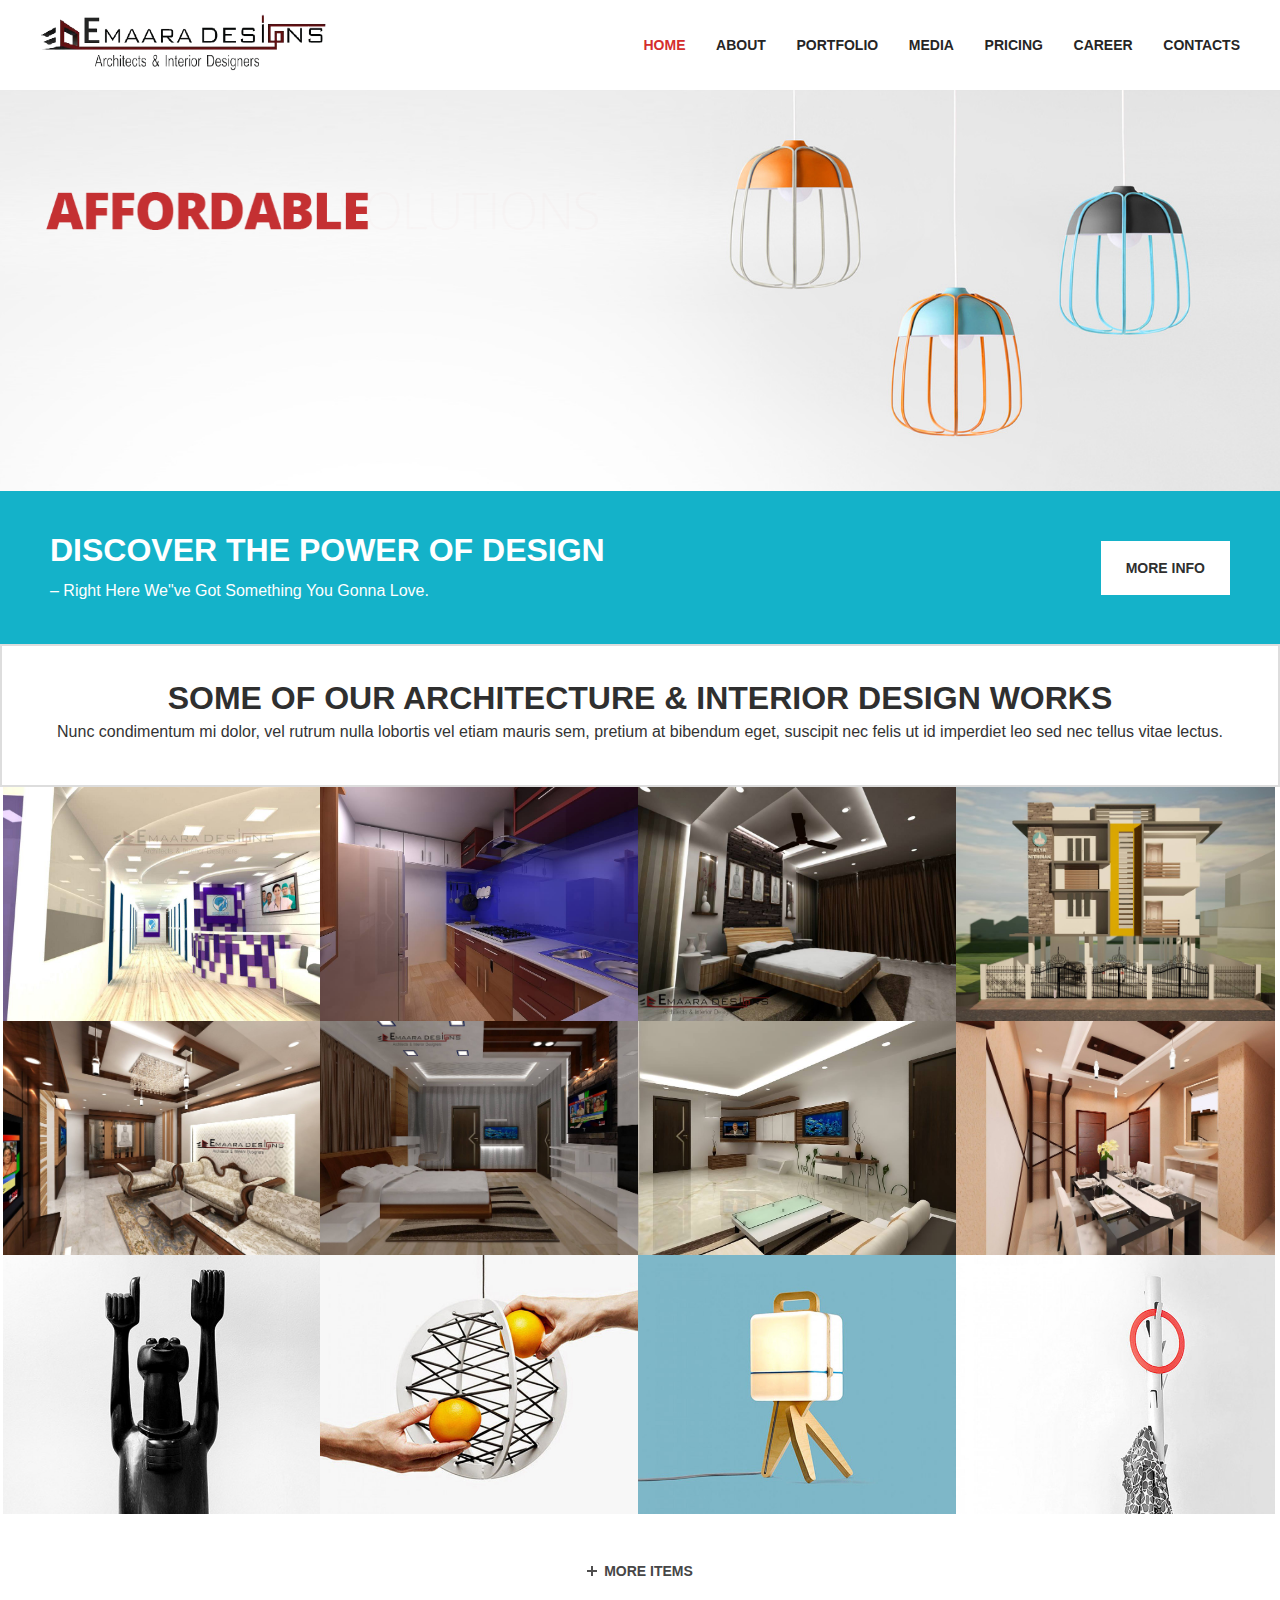
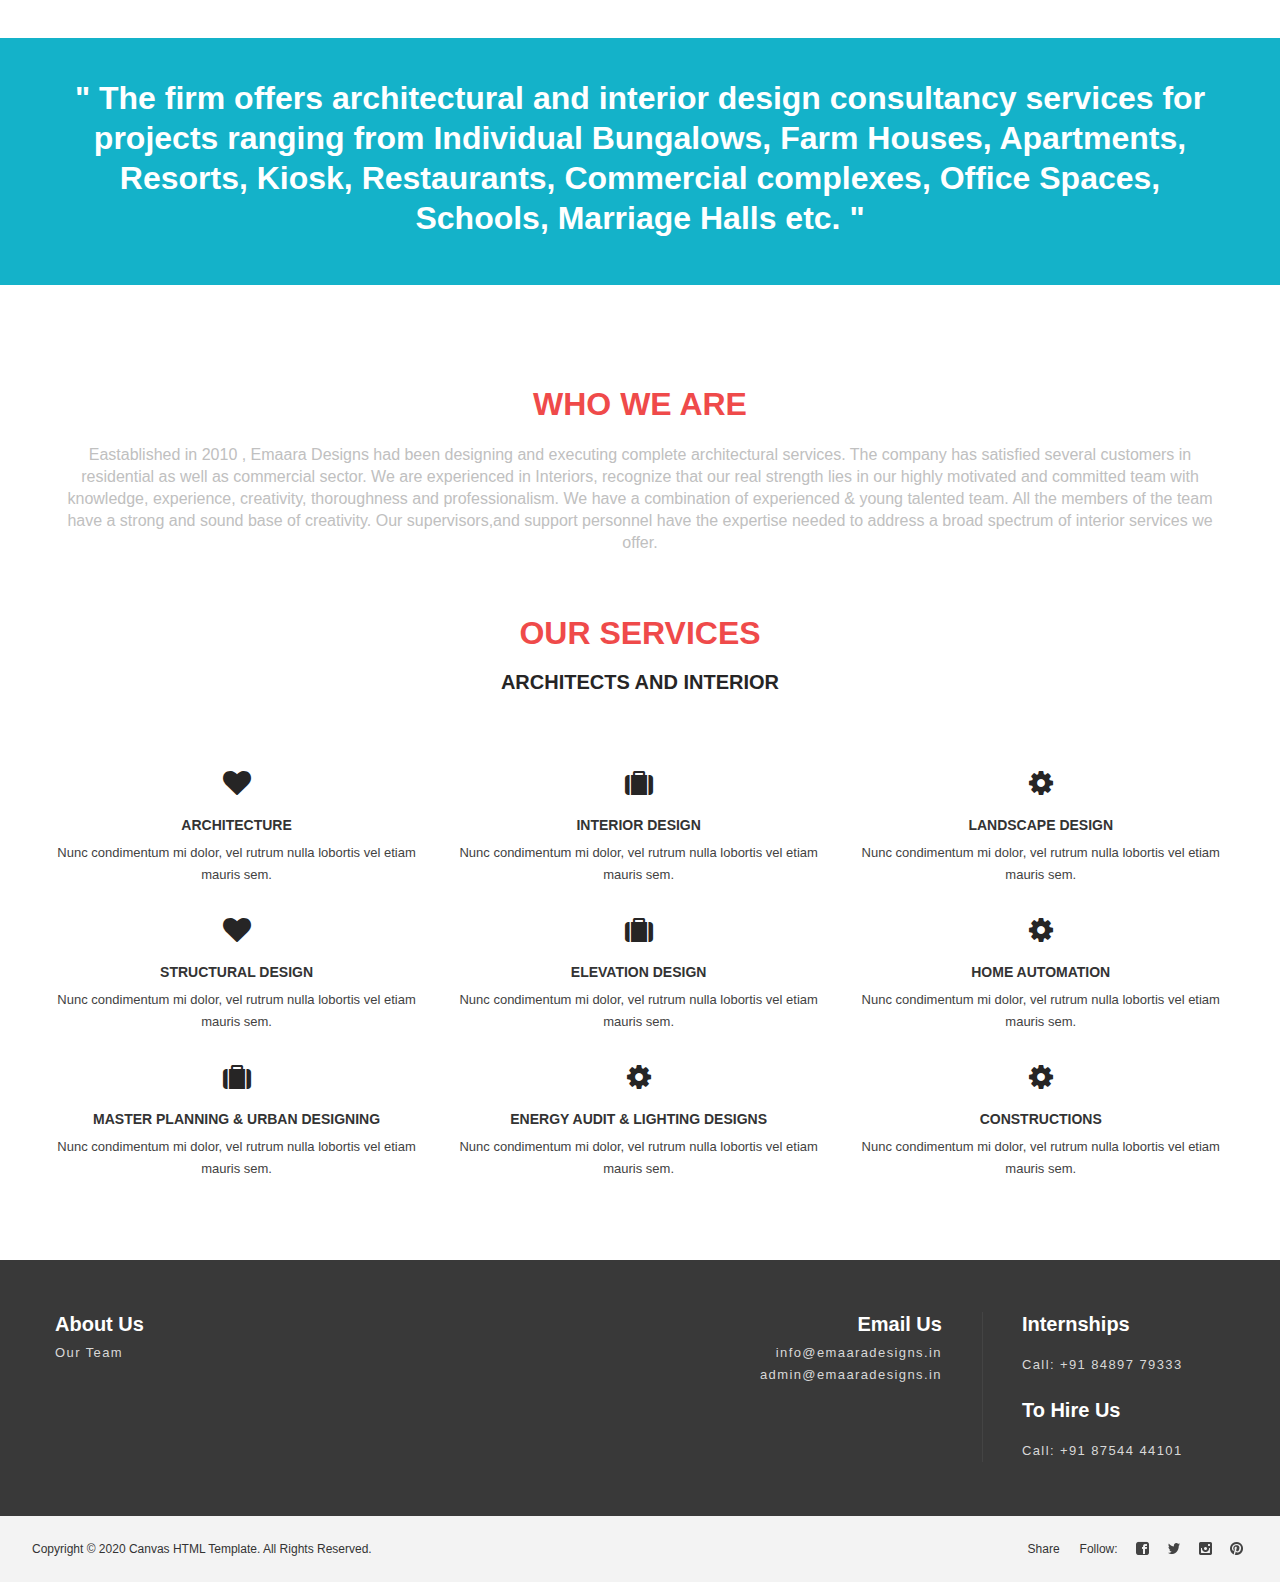
==== commit b41fd489: "updated header" ====
--- a/index.html
+++ b/index.html
@@ -282,7 +282,7 @@
                         <div class="fw_preview_wrapper">
                             <img alt="" src="img/portfolio/585_475/1.jpg">
                             <div class="inner">
-                                <h6 class="blogpost_title"><a href="portfolio_post_slider.html">Gray Origami Easychair</a></h6>
+                                <h6 class="blogpost_title"><a href="portfolio_post_slider.html">Manashasthra Hospital</a></h6>
                                 <div class="inmeta">
                                     <div>
                                         <a href="javascript:void(0)">Furniture</a>, <a href="javascript:void(0)">Textile</a>
@@ -299,7 +299,7 @@
                         <div class="fw_preview_wrapper">
                             <img alt="" src="img/portfolio/585_475/2.jpg">
                             <div class="inner">
-                                <h6 class="blogpost_title"><a href="portfolio_post_slider.html">Kitchen and Dining Sets</a></h6>
+                                <h6 class="blogpost_title"><a href="portfolio_post_slider.html">Nulla dictum felis eu mollis</a></h6>
                                 <div class="inmeta">
                                     <div>
                                         <a href="javascript:void(0)">Furniture</a>
@@ -316,7 +316,7 @@
                         <div class="fw_preview_wrapper">
                             <img alt="" src="img/portfolio/585_475/3.jpg">
                             <div class="inner">
-                                <h6 class="blogpost_title"><a href="portfolio_post_slider.html">Wood Chair</a></h6>
+                                <h6 class="blogpost_title"><a href="portfolio_post_slider.html">Dr.Prasanth House</a></h6>
                                 <div class="inmeta">
                                     <div>
                                         <a href="javascript:void(0)">Furniture</a>, <a href="javascript:void(0)">Textile</a>
@@ -333,7 +333,7 @@
                         <div class="fw_preview_wrapper">
                             <img alt="" src="img/portfolio/585_475/4.jpg">
                             <div class="inner">
-                                <h6 class="blogpost_title"><a href="portfolio_post_slider.html">Cool Pet Stuff</a></h6>
+                                <h6 class="blogpost_title"><a href="portfolio_post_slider.html">Dr. Prasanth House</a></h6>
                                 <div class="inmeta">
                                     <div>
                                         <a href="javascript:void(0)">Other</a>
@@ -350,7 +350,7 @@
                         <div class="fw_preview_wrapper">
                             <img alt="" src="img/portfolio/585_475/5.jpg">
                             <div class="inner">
-                                <h6 class="blogpost_title"><a href="portfolio_post_slider.html">Wood Table</a></h6>
+                                <h6 class="blogpost_title"><a href="portfolio_post_slider.html">Nulla dictum felis eu mollis</a></h6>
                                 <div class="inmeta">
                                     <div>
                                         <a href="javascript:void(0)">Furniture</a>
@@ -367,7 +367,7 @@
                         <div class="fw_preview_wrapper">
                             <img alt="" src="img/portfolio/585_475/6.jpg">
                             <div class="inner">
-                                <h6 class="blogpost_title"><a href="portfolio_post_slider.html">Kitchen Stuff</a></h6>
+                                <h6 class="blogpost_title"><a href="portfolio_post_slider.html">Nulla dictum felis eu mollis</a></h6>
                                 <div class="inmeta">
                                     <div>
                                         <a href="javascript:void(0)">Other</a>, <a href="javascript:void(0)">Tableware</a>
@@ -384,7 +384,7 @@
                         <div class="fw_preview_wrapper">
                             <img alt="" src="img/portfolio/585_475/7.jpg">
                             <div class="inner">
-                                <h6 class="blogpost_title"><a href="portfolio_post_slider.html">Colorful Lamps</a></h6>
+                                <h6 class="blogpost_title"><a href="portfolio_post_slider.html">Nulla dictum felis eu mollis</a></h6>
                                 <div class="inmeta">
                                     <div>
                                         <a href="javascript:void(0)">Lighting</a>, <a href="javascript:void(0)">Textile</a>
@@ -401,7 +401,7 @@
                         <div class="fw_preview_wrapper">
                             <img alt="" src="img/portfolio/585_475/8.jpg">
                             <div class="inner">
-                                <h6 class="blogpost_title"><a href="portfolio_post_slider.html">Cool Modern Lamp</a></h6>
+                                <h6 class="blogpost_title"><a href="portfolio_post_slider.html">Nulla dictum felis eu mollis</a></h6>
                                 <div class="inmeta">
                                     <div>
                                         <a href="javascript:void(0)">Other</a>, <a href="javascript:void(0)">Textile</a>
@@ -418,7 +418,7 @@
                         <div class="fw_preview_wrapper">
                             <img alt="" src="img/portfolio/585_475/9.jpg">
                             <div class="inner">
-                                <h6 class="blogpost_title"><a href="portfolio_post_slider.html">African Sculpture</a></h6>
+                                <h6 class="blogpost_title"><a href="portfolio_post_slider.html">Nulla dictum felis eu mollis</a></h6>
                                 <div class="inmeta">
                                     <div>
                                         <a href="javascript:void(0)">Other</a>, <a href="javascript:void(0)">Sculpture</a>
@@ -435,7 +435,7 @@
                         <div class="fw_preview_wrapper">
                             <img alt="" src="img/portfolio/585_475/10.jpg">
                             <div class="inner">
-                                <h6 class="blogpost_title"><a href="portfolio_post_slider.html">Fruit Holder</a></h6>
+                                <h6 class="blogpost_title"><a href="portfolio_post_slider.html">Nulla dictum felis eu mollis</a></h6>
                                 <div class="inmeta">
                                     <div>
                                         <a href="javascript:void(0)">Other</a>, <a href="javascript:void(0)">Tableware</a>
@@ -452,7 +452,7 @@
                         <div class="fw_preview_wrapper">
                             <img alt="" src="img/portfolio/585_475/11.jpg">
                             <div class="inner">
-                                <h6 class="blogpost_title"><a href="portfolio_post_slider.html">Amazing Lamp</a></h6>
+                                <h6 class="blogpost_title"><a href="portfolio_post_slider.html">Nulla dictum felis eu mollis</a></h6>
                                 <div class="inmeta">
                                     <div>
                                         <a href="javascript:void(0)">Lighting</a>
@@ -469,7 +469,7 @@
                         <div class="fw_preview_wrapper">
                             <img alt="" src="img/portfolio/585_475/12.jpg">
                             <div class="inner">
-                                <h6 class="blogpost_title"><a href="portfolio_post_slider.html">Amazing Hanger</a></h6>
+                                <h6 class="blogpost_title"><a href="portfolio_post_slider.html">Nulla dictum felis eu mollis</a></h6>
                                 <div class="inmeta">
                                     <div>
                                         <a href="javascript:void(0)">Other</a>
@@ -700,11 +700,8 @@
                                     <p style="text-align: justify;">
                                         <span style="color: #c0c0c0;">
                                             <div class="menu">
-                                                <div style="float:left;margin-right:15px;width:100px"><a href="">Our Story</a>
-                                                </div>
+                                                
                                                 <div style="float:left;margin-right:15px;width:100px"><a href="pricing.html">Our Team</a>
-                                                </div>
-                                                <div style="float:left;margin-right:15px;width:100px"><a href="">Achievements</a>
                                                 </div>
                                             </div>
                                        </span>
@@ -724,8 +721,7 @@
                                     <p style="text-align: justify;">
                                         <span style="color: #c0c0c0;">                                           
                                            <ul class="textwidget menu">
-                                            <li><a href="riaz@emaaradesigns.in" style="margin:3px 0">riaz@emaaradesigns.in</a></li>
-                                               <li><a href="info@emaaradesigns.in" style="margin:3px 0">info@emaaradesigns.in</a></li>
+                                                <li><a href="info@emaaradesigns.in" style="margin:3px 0">info@emaaradesigns.in</a></li>
                                                <li><a href="admin@emaaradesigns.in" style="margin:3px 0">admin@emaaradesigns.in</a></li>
                                             </ul>
                                         </span>
@@ -742,7 +738,7 @@
                                 </div>
                                 <div class="iconbox_body">
                                     <p style="text-align: justify;"><span style="color: #c0c0c0;"><div class="textwidget">Call: <font color="white"></font>
-                                    <a href="tel:+91 84897 7933">+91 84897 7933</a>
+                                    <a href="tel:+91 84897 79333">+91 84897 79333</a>
                                     <p>&nbsp;</p>
                                 </div></span>
                                     </p>
@@ -758,7 +754,7 @@
                                     <p style="text-align: justify;">
                                         <span style="color: #c0c0c0;">
                                             <div class="textwidget">Call: <font color="white"></font>
-                                            <a href="tel:+91 94892 68669">+91 94892 68669</a>
+                                            <a href="tel:+91 87544 44101">+91 87544 44101</a>
                                             <p>&nbsp;</p>
                                         </div>
                                         </span>
@@ -794,9 +790,9 @@
                         <a class="stand_icon soc-facebook-sign " target="_blank " href="http://facebook.com/ " title="Facebook "></a>
                         <a class="stand_icon soc-twitter " target="_blank " href="http://twitter.com/ " title="Twitter "></a>
                         <a class="stand_icon soc-instagram " target="_blank " href="http://instagram.com/ " title="Instagram "></a>
-                        <a class="stand_icon soc-dribbble " target="_blank " href="https://dribbble.com/ " title="Dribbble "></a>
+<!--                        <a class="stand_icon soc-dribbble " target="_blank " href="https://dribbble.com/ " title="Dribbble "></a>-->
                         <a class="stand_icon soc-pinterest " target="_blank " href="http://pinterest.com/ " title="Pinterest "></a>
-                        <a class="stand_icon soc-flickr " target="_blank " href="https://www.flickr.com/ " title="Flickr "></a>
+<!--                        <a class="stand_icon soc-flickr " target="_blank " href="https://www.flickr.com/ " title="Flickr "></a>-->
                 	</span>
                 </div>
             </div>
@@ -903,15 +899,21 @@
         });
 
         jQuery(document).ready(function () {
-            var offset = 450;
+            var offset = 250;
             var duration = 200;
             jQuery(window).scroll(function () {
+             
                 if (jQuery(this).scrollTop() > offset) {
-                    jQuery('#to-top').fadeIn(duration);
+                    jQuery('#to-top').fadeIn(duration);                   
+                    jQuery('.container.fw').addClass("fixed_header") ;
+                    console.log(styles);
 
                 } else {
-                    jQuery('#to-top').fadeOut(duration);
+                    jQuery('#to-top').fadeOut(duration); 
+                    jQuery('.container.fw').removeClass("fixed_header");
                 }
+
+
             });
 
             jQuery('#to-top').click(function (event) {
--- a/css/theme.css
+++ b/css/theme.css
@@ -9339,4 +9339,12 @@
     -moz-border-radius-bottomleft: 3px;
     border-top-left-radius: 3px;
     border-bottom-left-radius: 3px;
+}
+
+.fixed_header
+{
+    position: fixed;   
+    background-color: #ffffff;
+    opacity: 1;
+    z-index: 100000;
 }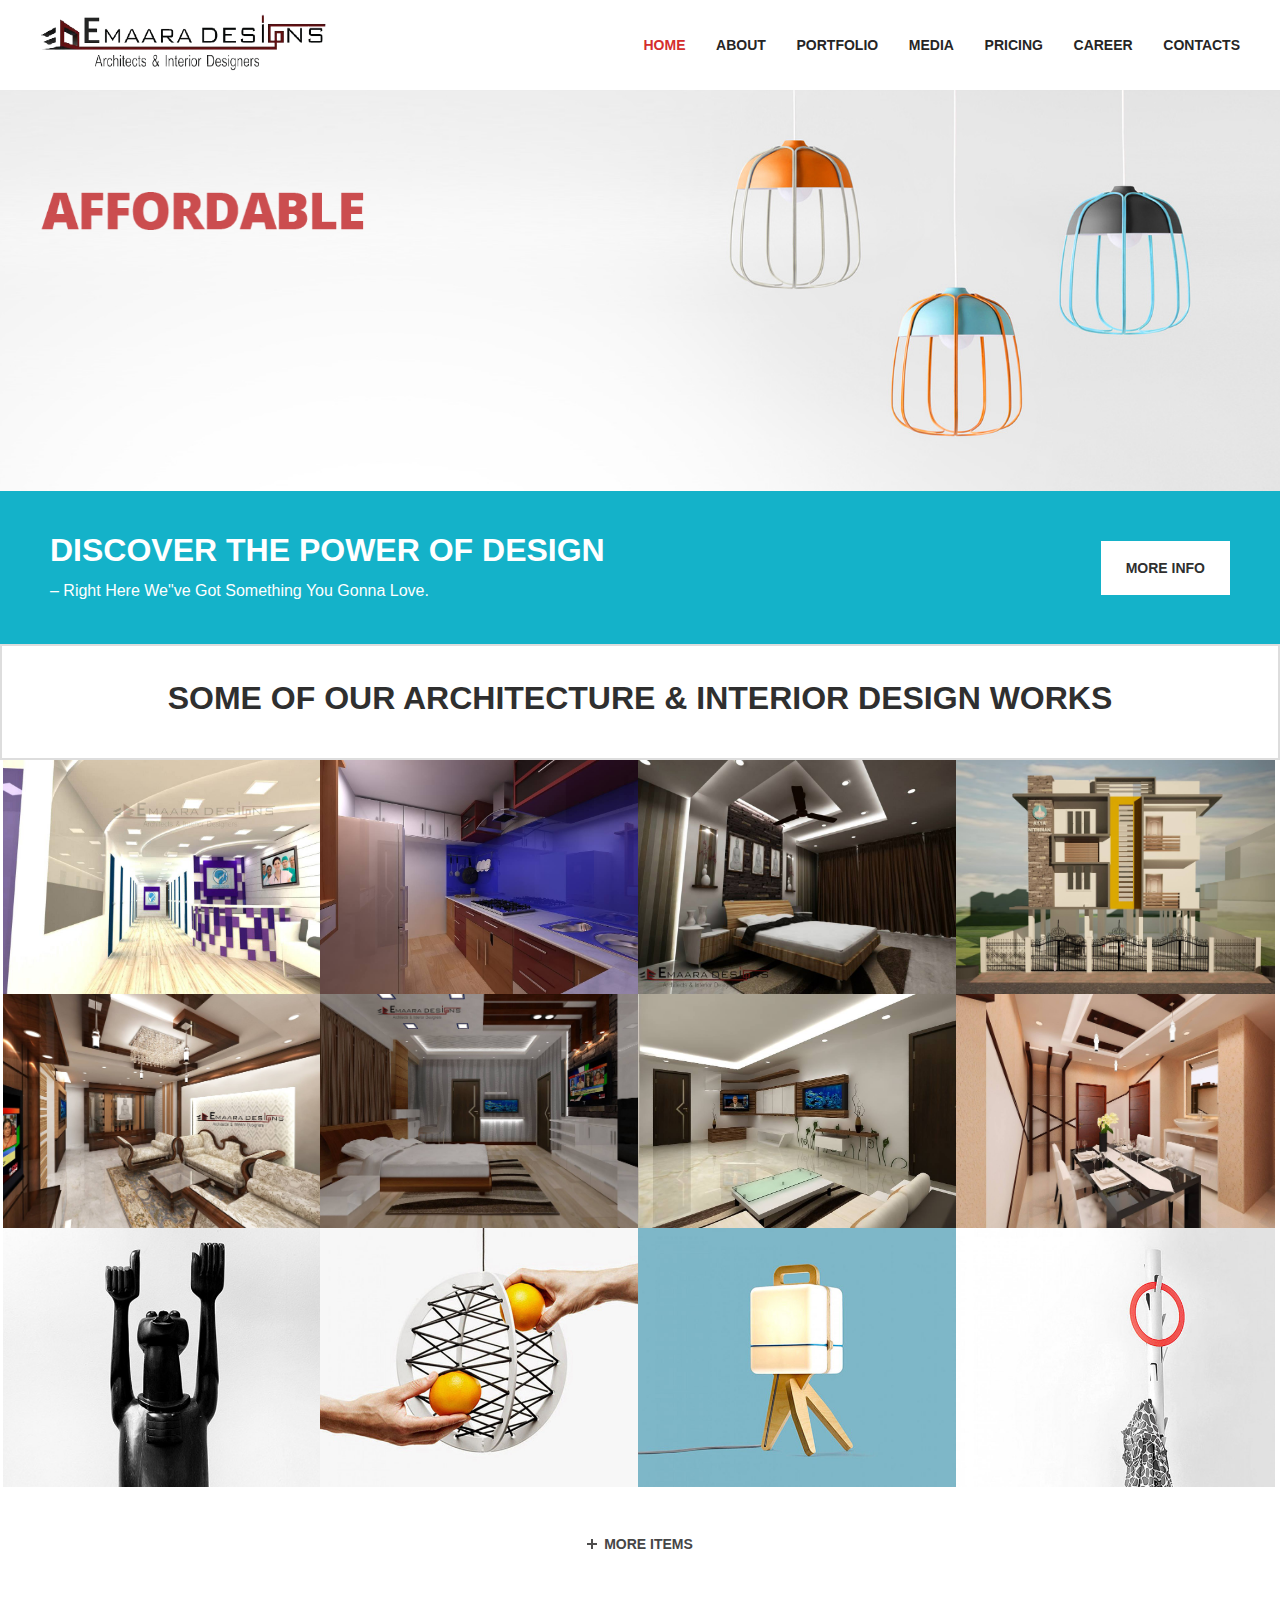
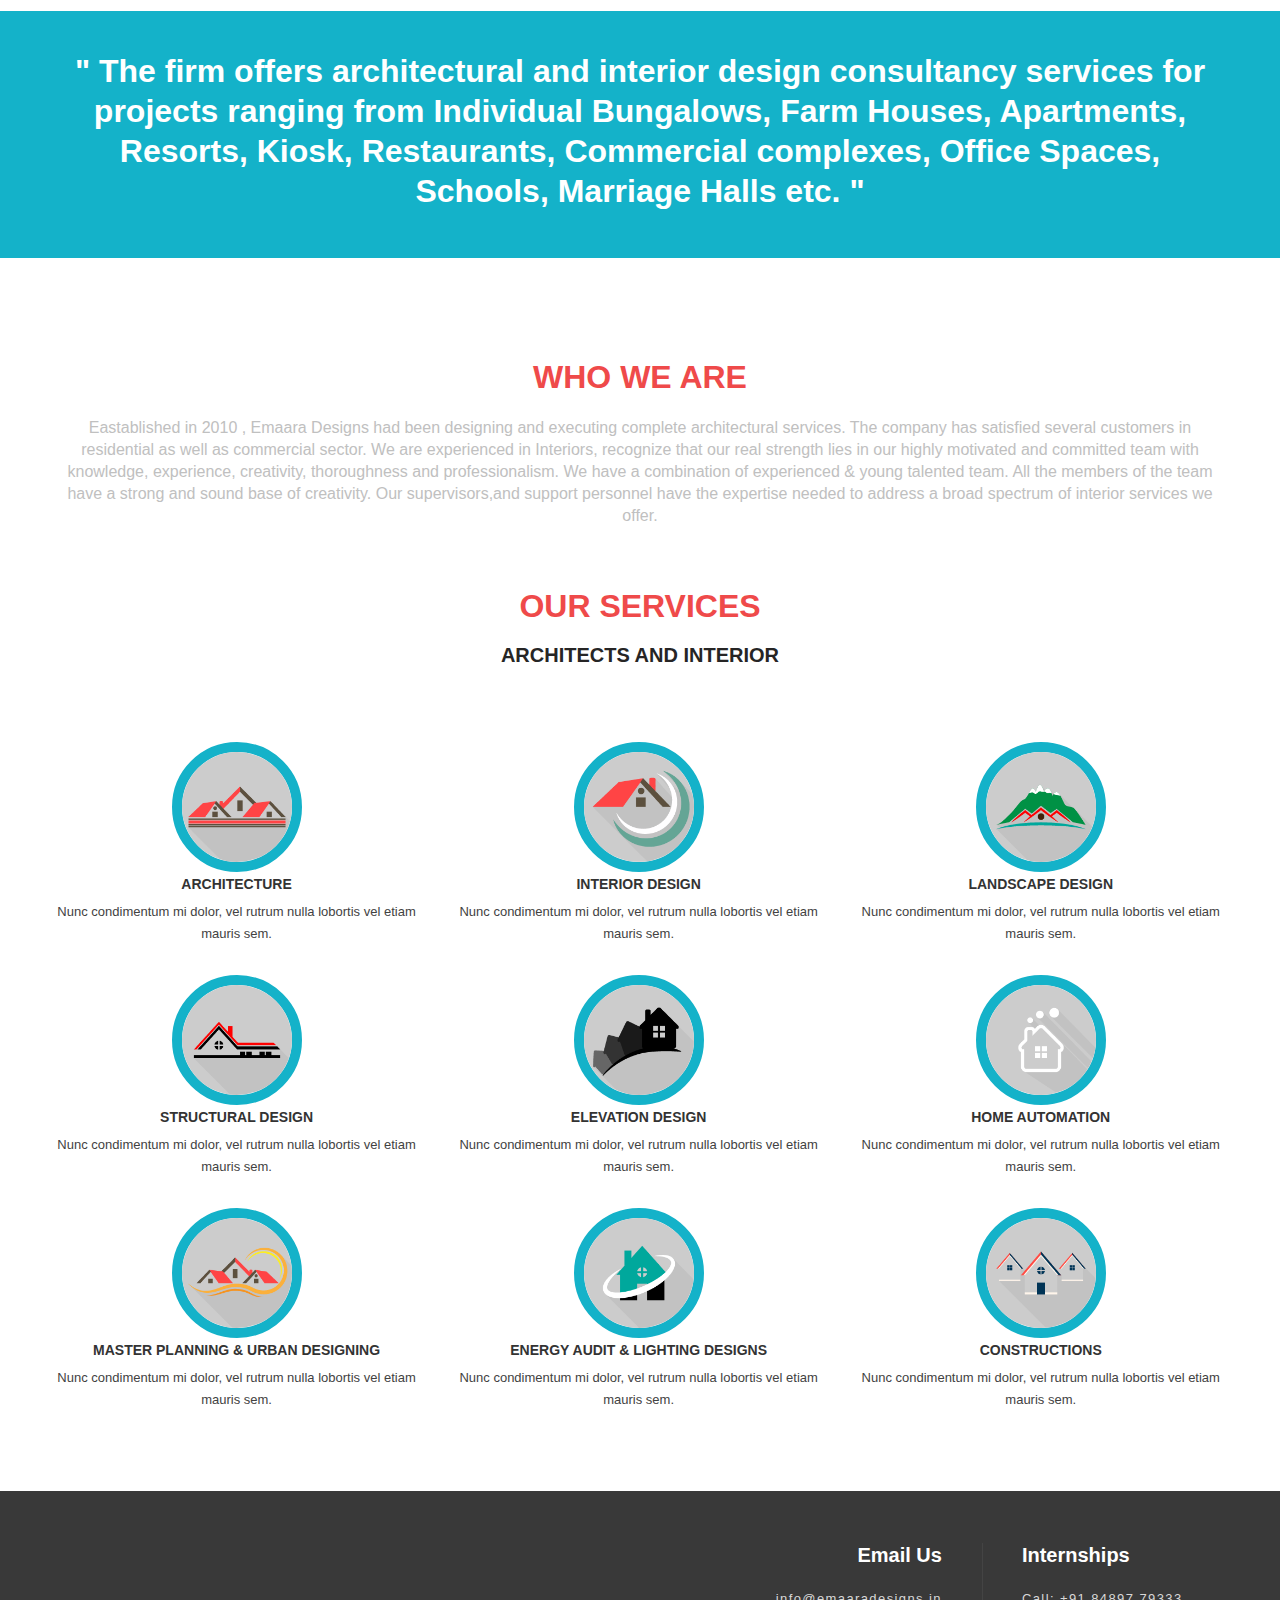
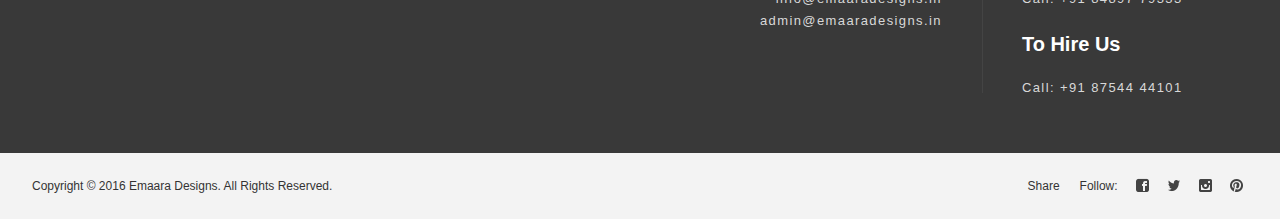
==== commit 5f8f57bc: "added owl carousel" ====
--- a/index.html
+++ b/index.html
@@ -15,6 +15,7 @@
     <link rel="stylesheet" href="css/theme.css" type="text/css" media="all" />
     <link rel="stylesheet" href="css/revslider.css" type="text/css" media="all" />
     <link rel="stylesheet" href="css/custom.css" type="text/css" media="all" />
+    <link rel="stylesheet" href="css/owl.carousel.css" type="text/css" media="all" />
 </head>
 
 <body class="page-template-page-slider-portfolio-grid-ajax">
@@ -267,7 +268,7 @@
                                 <div class="promo_text_block">
                                     <div class="promo_text_block_wrapper">
                                         <h4 class="promo_text_main_title">Some Of Our Architecture & Interior Design Works</h4>
-                                        <h6 class="promo_text_additional_title">Nunc condimentum mi dolor, vel rutrum nulla lobortis vel etiam mauris sem, pretium at bibendum eget, suscipit nec felis ut id imperdiet leo sed nec tellus vitae lectus.</h6>
+<!--                                        <h6 class="promo_text_additional_title">Nunc condimentum mi dolor, vel rutrum nulla lobortis vel etiam mauris sem, pretium at bibendum eget, suscipit nec felis ut id imperdiet leo sed nec tellus vitae lectus.</h6>-->
                                     </div>
                                 </div>
                                 <div class="clear"></div>
@@ -540,10 +541,10 @@
                                 <a href="javascript:void(0);">
                                     <div class="iconbox_wrapper">
                                         <div class="iconbox_header">
-                                            <span class="ico"><i class=icon-heart></i></span>
+                                           <div class="service-rounded"><img src="img/services/Icons-01.png"></div>
+                                        </div>
+                                        <div class="iconbox_body">
                                             <h6 class="iconbox_title">Architecture</h6>
-                                        </div>
-                                        <div class="iconbox_body">
                                             <p>Nunc condimentum mi dolor, vel rutrum nulla lobortis vel etiam mauris sem.</p>
                                         </div>
                                     </div>
@@ -555,10 +556,11 @@
                                 <a href="javascript:void(0);">
                                     <div class="iconbox_wrapper">
                                         <div class="iconbox_header">
-                                            <span class="ico"><i class=icon-suitcase></i></span>
+<!--                                            <span class="ico"><i class=icon-suitcase></i></span>-->
+                                           <div class="service-rounded"><img src="img/services/Icons-02.png"></div>
+                                        </div>
+                                        <div class="iconbox_body">
                                             <h6 class="iconbox_title">Interior Design</h6>
-                                        </div>
-                                        <div class="iconbox_body">
                                             <p>Nunc condimentum mi dolor, vel rutrum nulla lobortis vel etiam mauris sem.</p>
                                         </div>
                                     </div>
@@ -570,10 +572,10 @@
                                 <a href="javascript:void(0);">
                                     <div class="iconbox_wrapper">
                                         <div class="iconbox_header">
-                                            <span class="ico"><i class=icon-cog></i></span>
+                                           <div class="service-rounded"><img src="img/services/Icons-16.png"></div>
+                                        </div>
+                                        <div class="iconbox_body">
                                             <h6 class="iconbox_title">Landscape Design</h6>
-                                        </div>
-                                        <div class="iconbox_body">
                                             <p>Nunc condimentum mi dolor, vel rutrum nulla lobortis vel etiam mauris sem.</p>
                                         </div>
                                     </div>
@@ -587,10 +589,11 @@
                                 <a href="javascript:void(0);">
                                     <div class="iconbox_wrapper">
                                         <div class="iconbox_header">
-                                            <span class="ico"><i class=icon-heart></i></span>
+<!--                                            <span class="ico"><i class=icon-heart></i></span>-->
+                                           <div class="service-rounded"><img src="img/services/Icons-04.png"></div>
+                                        </div>
+                                        <div class="iconbox_body">
                                             <h6 class="iconbox_title">Structural Design</h6>
-                                        </div>
-                                        <div class="iconbox_body">
                                             <p>Nunc condimentum mi dolor, vel rutrum nulla lobortis vel etiam mauris sem.</p>
                                         </div>
                                     </div>
@@ -602,10 +605,10 @@
                                 <a href="javascript:void(0);">
                                     <div class="iconbox_wrapper">
                                         <div class="iconbox_header">
-                                            <span class="ico"><i class=icon-suitcase></i></span>
+                                           <div class="service-rounded"><img src="img/services/Icons-09.png"></div>
+                                        </div>
+                                        <div class="iconbox_body">
                                             <h6 class="iconbox_title">Elevation Design</h6>
-                                        </div>
-                                        <div class="iconbox_body">
                                             <p>Nunc condimentum mi dolor, vel rutrum nulla lobortis vel etiam mauris sem.</p>
                                         </div>
                                     </div>
@@ -617,10 +620,10 @@
                                 <a href="javascript:void(0);">
                                     <div class="iconbox_wrapper">
                                         <div class="iconbox_header">
-                                            <span class="ico"><i class=icon-cog></i></span>
+                                           <div class="service-rounded"><img src="img/services/Icons-08.png"></div>
+                                        </div>
+                                        <div class="iconbox_body">
                                             <h6 class="iconbox_title">Home Automation</h6>
-                                        </div>
-                                        <div class="iconbox_body">
                                             <p>Nunc condimentum mi dolor, vel rutrum nulla lobortis vel etiam mauris sem.</p>
                                         </div>
                                     </div>
@@ -635,10 +638,25 @@
                                 <a href="javascript:void(0);">
                                     <div class="iconbox_wrapper">
                                         <div class="iconbox_header">
-                                            <span class="ico"><i class=icon-suitcase></i></span>
+                                           <div class="service-rounded"><img src="img/services/Icons-03.png"></div>
+                                        </div>
+                                        <div class="iconbox_body">
                                             <h6 class="iconbox_title">Master Planning & Urban Designing</h6>
+                                            <p>Nunc condimentum mi dolor, vel rutrum nulla lobortis vel etiam mauris sem.</p>
+                                        </div>
+                                    </div>
+                                </a>
+                            </div>
+                        </div>
+                        <div class="span4 module_number_9 module_cont pb30 module_iconboxes">
+                            <div class="module_content shortcode_iconbox">
+                                <a href="javascript:void(0);">
+                                    <div class="iconbox_wrapper">
+                                        <div class="iconbox_header">                                           
+                                           <div class="service-rounded"><img src="img/services/Icons-05.png"></div>
                                         </div>
                                         <div class="iconbox_body">
+                                            <h6 class="iconbox_title">Energy Audit & Lighting Designs</h6>
                                             <p>Nunc condimentum mi dolor, vel rutrum nulla lobortis vel etiam mauris sem.</p>
                                         </div>
                                     </div>
@@ -650,25 +668,10 @@
                                 <a href="javascript:void(0);">
                                     <div class="iconbox_wrapper">
                                         <div class="iconbox_header">
-                                            <span class="ico"><i class=icon-cog></i></span>
-                                            <h6 class="iconbox_title">Energy Audit & Lighting Designs</h6>
+                                           <div class="service-rounded"><img src="img/services/Icons-06.png"></div>
                                         </div>
                                         <div class="iconbox_body">
-                                            <p>Nunc condimentum mi dolor, vel rutrum nulla lobortis vel etiam mauris sem.</p>
-                                        </div>
-                                    </div>
-                                </a>
-                            </div>
-                        </div>
-                        <div class="span4 module_number_9 module_cont pb30 module_iconboxes">
-                            <div class="module_content shortcode_iconbox">
-                                <a href="javascript:void(0);">
-                                    <div class="iconbox_wrapper">
-                                        <div class="iconbox_header">
-                                            <span class="ico"><i class=icon-cog></i></span>
                                             <h6 class="iconbox_title">Constructions</h6>
-                                        </div>
-                                        <div class="iconbox_body">
                                             <p>Nunc condimentum mi dolor, vel rutrum nulla lobortis vel etiam mauris sem.</p>
                                         </div>
                                     </div>
@@ -691,6 +694,7 @@
                 <div class="row">
 
                     <div class="span7 module_number_8 module_cont pb45 module_iconboxes">
+<!--
                         <div class="module_content pb45">
                             <div class="iconbox_wrapper">
                                 <div class="iconbox_header">
@@ -709,6 +713,7 @@
                                 </div>
                             </div>
                         </div>
+-->
                     </div>
 
                     <div class="span3 module_number_10 module_cont pb45 module_iconboxes footer-border" style="text-align:right;padding-right:40px;margin-left:0">
@@ -772,7 +777,7 @@
 
         <div class="ip">
             <div class="fl">
-                <div>Copyright &copy; 2020 Canvas HTML Template. All Rights Reserved.</div>
+                <div>Copyright &copy; 2016 Emaara Designs. All Rights Reserved.</div>
             </div>
             <div class="fr">
                 <div class="share_page ">
@@ -832,13 +837,14 @@
         }
     </style>
 
-    <script type="text/javascript " src="js/jquery.min.js "></script>
-    <script type="text/javascript " src="js/jquery-ui.min.js "></script>
-    <script type="text/javascript " src="js/modules.js "></script>
-    <script type="text/javascript " src="js/theme.js "></script>
-    <script type="text/javascript " src="js/jquery.themepunch.plugins.min.js "></script>
-    <script type="text/javascript " src="js/jquery.themepunch.revolution.min.js "></script>
-    <script type="text/javascript ">
+    <script type="text/javascript" src="js/jquery.min.js "></script>
+    <script type="text/javascript" src="js/jquery-ui.min.js "></script>
+    <script type="text/javascript" src="js/modules.js "></script>
+    <script type="text/javascript" src="js/theme.js "></script>
+    <script type="text/javascript" src="js/jquery.themepunch.plugins.min.js "></script>
+    <script type="text/javascript" src="js/jquery.themepunch.revolution.min.js "></script>
+    <script type="text/javascript" src="js/owl.carousel.js"></script>
+    <script type="text/javascript">
         jQuery(document).ready(function () {
             "use strict ";
             jQuery('.rev_slider').show().revolution({
--- a/css/theme.css
+++ b/css/theme.css
@@ -6635,6 +6635,10 @@
     display: none !important;
 }
 /* ---------- gt3-builder shortcodes ---------- */
+
+.iconbox_body {
+    margin-top: 20px;
+}
 
 .iconbox_body p {
     margin-bottom: 0 !important;
@@ -9307,9 +9311,11 @@
 .white-txt h4 {
     color: #fff !important;
 }
+
 .white-txt h4 {
     text-transform: capitalize;
 }
+
 .white-txt a,
 .white-txt .textwidget {
     color: #d8d8d8 !important;
@@ -9341,10 +9347,24 @@
     border-bottom-left-radius: 3px;
 }
 
-.fixed_header
-{
-    position: fixed;   
+.fixed_header {
+    position: fixed;
     background-color: #ffffff;
     opacity: 1;
     z-index: 100000;
+}
+
+.service-rounded {
+    width: 110px;
+    height: 110px;
+    margin: auto;
+}
+
+.service-rounded img {
+    border-radius: 50%;
+    border: 10px solid #14b2c9;
+    -moz-box-shadow:inset  3px 3px 5px 6px #ffffff;
+    -webkit-box-shadow:inset  3px 3px 5px 6px #000000;
+    box-shadow:inset  3px 3px 5px 6px #ffffff;
+    margin-left:-10px;
 }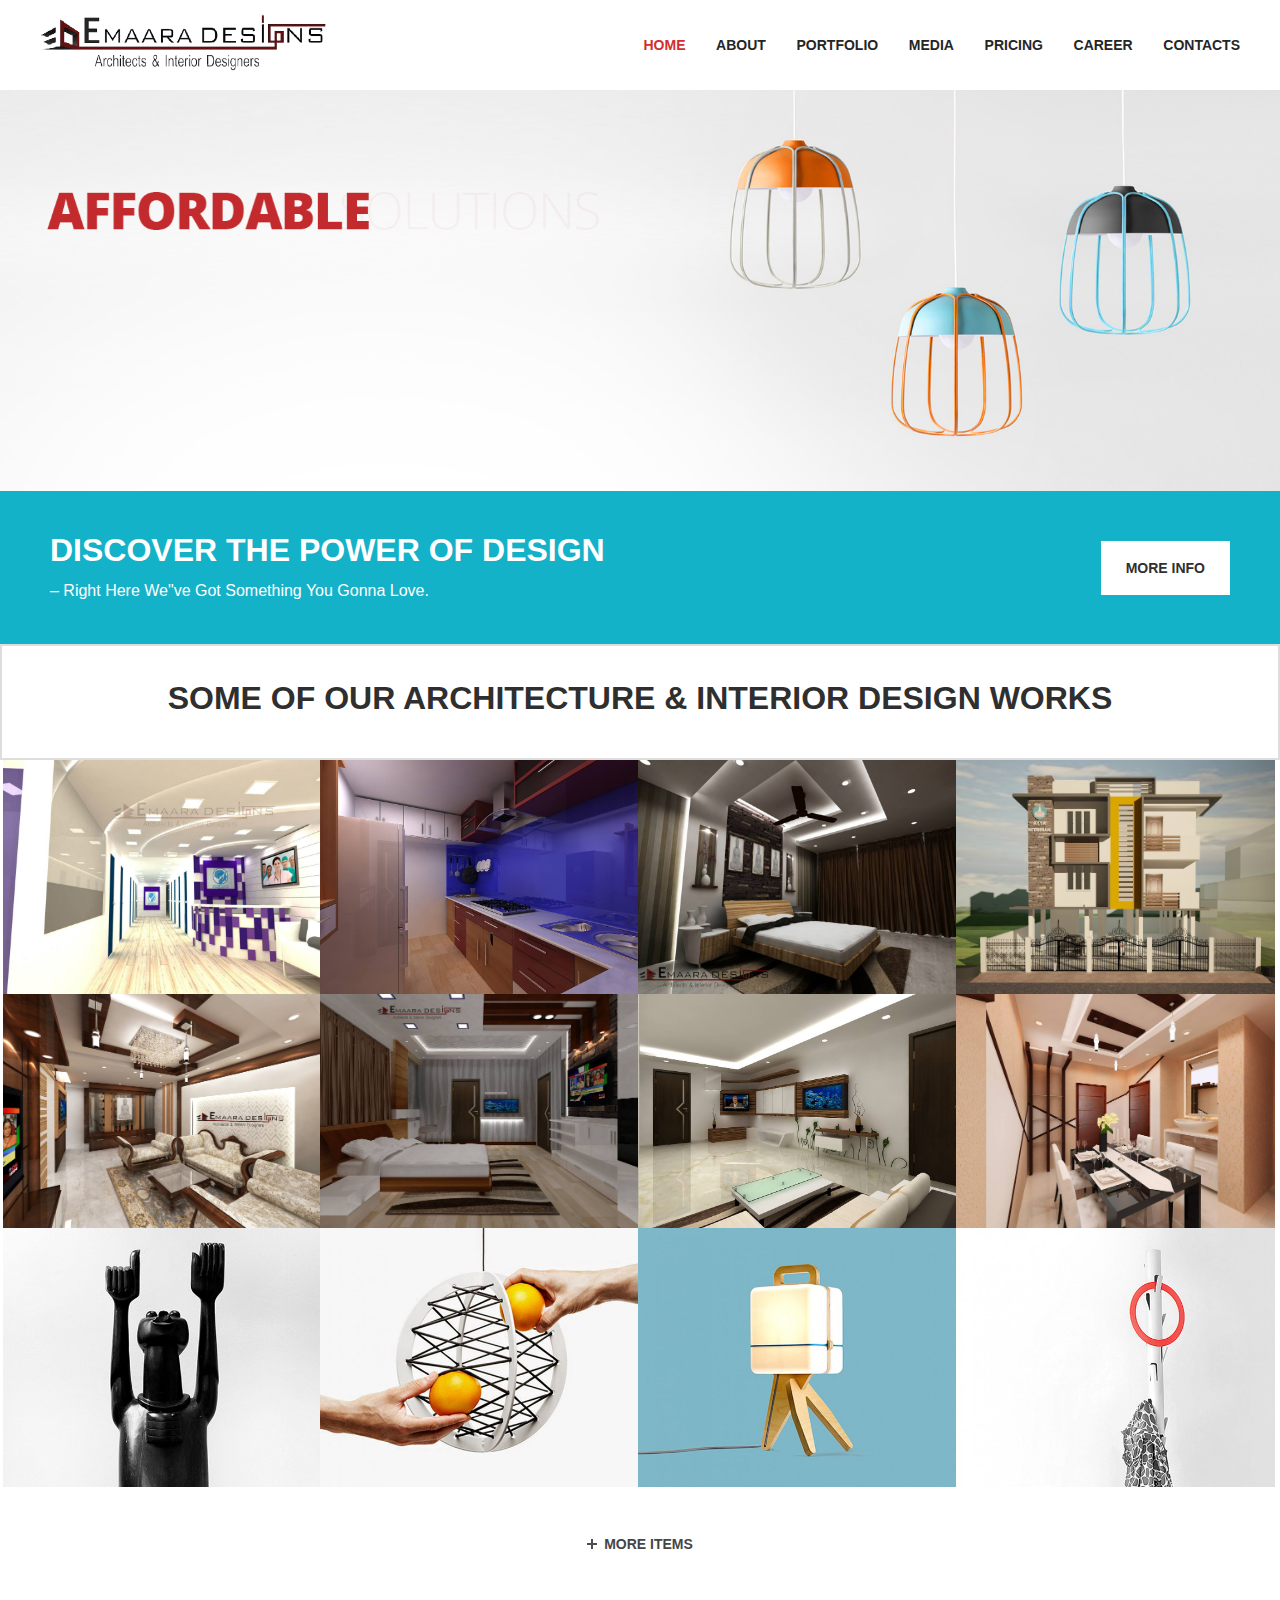
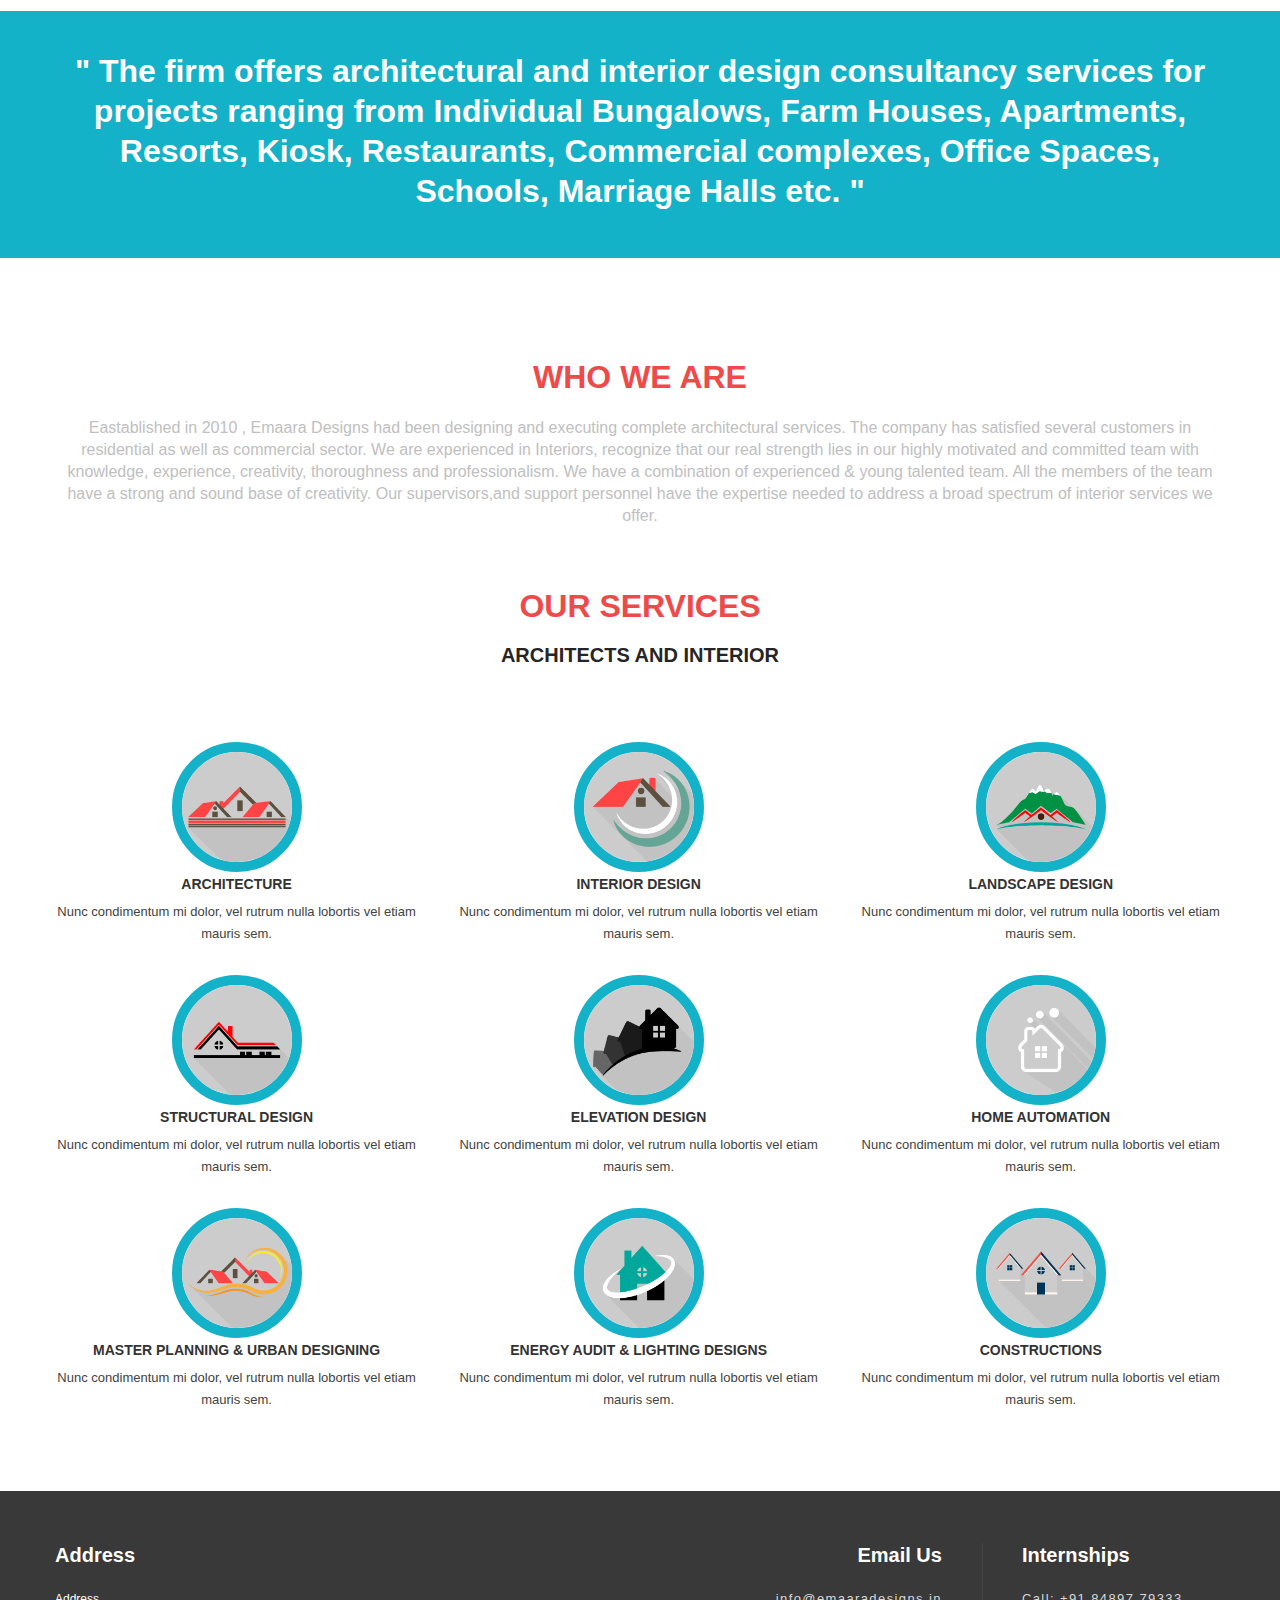
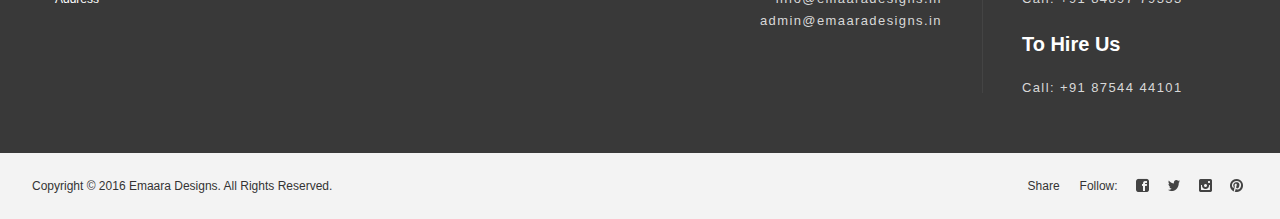
==== commit 1f94360e: "updated address" ====
--- a/index.html
+++ b/index.html
@@ -268,7 +268,7 @@
                                 <div class="promo_text_block">
                                     <div class="promo_text_block_wrapper">
                                         <h4 class="promo_text_main_title">Some Of Our Architecture & Interior Design Works</h4>
-<!--                                        <h6 class="promo_text_additional_title">Nunc condimentum mi dolor, vel rutrum nulla lobortis vel etiam mauris sem, pretium at bibendum eget, suscipit nec felis ut id imperdiet leo sed nec tellus vitae lectus.</h6>-->
+                                        <!--                                        <h6 class="promo_text_additional_title">Nunc condimentum mi dolor, vel rutrum nulla lobortis vel etiam mauris sem, pretium at bibendum eget, suscipit nec felis ut id imperdiet leo sed nec tellus vitae lectus.</h6>-->
                                     </div>
                                 </div>
                                 <div class="clear"></div>
@@ -283,7 +283,7 @@
                         <div class="fw_preview_wrapper">
                             <img alt="" src="img/portfolio/585_475/1.jpg">
                             <div class="inner">
-                                <h6 class="blogpost_title"><a href="portfolio_post_slider.html">Manashasthra Hospital</a></h6>
+                                <h6 class="blogpost_title"><a href="portfolio_slider.html">Manashasthra Hospital</a></h6>
                                 <div class="inmeta">
                                     <div>
                                         <a href="javascript:void(0)">Furniture</a>, <a href="javascript:void(0)">Textile</a>
@@ -300,7 +300,7 @@
                         <div class="fw_preview_wrapper">
                             <img alt="" src="img/portfolio/585_475/2.jpg">
                             <div class="inner">
-                                <h6 class="blogpost_title"><a href="portfolio_post_slider.html">Nulla dictum felis eu mollis</a></h6>
+                                <h6 class="blogpost_title"><a href="portfolio_slider.html">Nulla dictum felis eu mollis</a></h6>
                                 <div class="inmeta">
                                     <div>
                                         <a href="javascript:void(0)">Furniture</a>
@@ -317,7 +317,7 @@
                         <div class="fw_preview_wrapper">
                             <img alt="" src="img/portfolio/585_475/3.jpg">
                             <div class="inner">
-                                <h6 class="blogpost_title"><a href="portfolio_post_slider.html">Dr.Prasanth House</a></h6>
+                                <h6 class="blogpost_title"><a href="portfolio_slider.html">Dr.Prasanth House</a></h6>
                                 <div class="inmeta">
                                     <div>
                                         <a href="javascript:void(0)">Furniture</a>, <a href="javascript:void(0)">Textile</a>
@@ -351,7 +351,7 @@
                         <div class="fw_preview_wrapper">
                             <img alt="" src="img/portfolio/585_475/5.jpg">
                             <div class="inner">
-                                <h6 class="blogpost_title"><a href="portfolio_post_slider.html">Nulla dictum felis eu mollis</a></h6>
+                                <h6 class="blogpost_title"><a href="portfolio_slider.html">Nulla dictum felis eu mollis</a></h6>
                                 <div class="inmeta">
                                     <div>
                                         <a href="javascript:void(0)">Furniture</a>
@@ -368,7 +368,7 @@
                         <div class="fw_preview_wrapper">
                             <img alt="" src="img/portfolio/585_475/6.jpg">
                             <div class="inner">
-                                <h6 class="blogpost_title"><a href="portfolio_post_slider.html">Nulla dictum felis eu mollis</a></h6>
+                                <h6 class="blogpost_title"><a href="portfolio_slider.html">Nulla dictum felis eu mollis</a></h6>
                                 <div class="inmeta">
                                     <div>
                                         <a href="javascript:void(0)">Other</a>, <a href="javascript:void(0)">Tableware</a>
@@ -385,7 +385,7 @@
                         <div class="fw_preview_wrapper">
                             <img alt="" src="img/portfolio/585_475/7.jpg">
                             <div class="inner">
-                                <h6 class="blogpost_title"><a href="portfolio_post_slider.html">Nulla dictum felis eu mollis</a></h6>
+                                <h6 class="blogpost_title"><a href="portfolio_slider.html">Nulla dictum felis eu mollis</a></h6>
                                 <div class="inmeta">
                                     <div>
                                         <a href="javascript:void(0)">Lighting</a>, <a href="javascript:void(0)">Textile</a>
@@ -402,7 +402,7 @@
                         <div class="fw_preview_wrapper">
                             <img alt="" src="img/portfolio/585_475/8.jpg">
                             <div class="inner">
-                                <h6 class="blogpost_title"><a href="portfolio_post_slider.html">Nulla dictum felis eu mollis</a></h6>
+                                <h6 class="blogpost_title"><a href="portfolio_slider.html">Nulla dictum felis eu mollis</a></h6>
                                 <div class="inmeta">
                                     <div>
                                         <a href="javascript:void(0)">Other</a>, <a href="javascript:void(0)">Textile</a>
@@ -419,7 +419,7 @@
                         <div class="fw_preview_wrapper">
                             <img alt="" src="img/portfolio/585_475/9.jpg">
                             <div class="inner">
-                                <h6 class="blogpost_title"><a href="portfolio_post_slider.html">Nulla dictum felis eu mollis</a></h6>
+                                <h6 class="blogpost_title"><a href="portfolio_slider.html">Nulla dictum felis eu mollis</a></h6>
                                 <div class="inmeta">
                                     <div>
                                         <a href="javascript:void(0)">Other</a>, <a href="javascript:void(0)">Sculpture</a>
@@ -436,7 +436,7 @@
                         <div class="fw_preview_wrapper">
                             <img alt="" src="img/portfolio/585_475/10.jpg">
                             <div class="inner">
-                                <h6 class="blogpost_title"><a href="portfolio_post_slider.html">Nulla dictum felis eu mollis</a></h6>
+                                <h6 class="blogpost_title"><a href="portfolio_slider.html">Nulla dictum felis eu mollis</a></h6>
                                 <div class="inmeta">
                                     <div>
                                         <a href="javascript:void(0)">Other</a>, <a href="javascript:void(0)">Tableware</a>
@@ -453,7 +453,7 @@
                         <div class="fw_preview_wrapper">
                             <img alt="" src="img/portfolio/585_475/11.jpg">
                             <div class="inner">
-                                <h6 class="blogpost_title"><a href="portfolio_post_slider.html">Nulla dictum felis eu mollis</a></h6>
+                                <h6 class="blogpost_title"><a href="portfolio_slider.html">Nulla dictum felis eu mollis</a></h6>
                                 <div class="inmeta">
                                     <div>
                                         <a href="javascript:void(0)">Lighting</a>
@@ -470,7 +470,7 @@
                         <div class="fw_preview_wrapper">
                             <img alt="" src="img/portfolio/585_475/12.jpg">
                             <div class="inner">
-                                <h6 class="blogpost_title"><a href="portfolio_post_slider.html">Nulla dictum felis eu mollis</a></h6>
+                                <h6 class="blogpost_title"><a href="portfolio_slider.html">Nulla dictum felis eu mollis</a></h6>
                                 <div class="inmeta">
                                     <div>
                                         <a href="javascript:void(0)">Other</a>
@@ -541,7 +541,8 @@
                                 <a href="javascript:void(0);">
                                     <div class="iconbox_wrapper">
                                         <div class="iconbox_header">
-                                           <div class="service-rounded"><img src="img/services/Icons-01.png"></div>
+                                            <div class="service-rounded"><img src="img/services/Icons-01.png">
+                                            </div>
                                         </div>
                                         <div class="iconbox_body">
                                             <h6 class="iconbox_title">Architecture</h6>
@@ -556,8 +557,9 @@
                                 <a href="javascript:void(0);">
                                     <div class="iconbox_wrapper">
                                         <div class="iconbox_header">
-<!--                                            <span class="ico"><i class=icon-suitcase></i></span>-->
-                                           <div class="service-rounded"><img src="img/services/Icons-02.png"></div>
+                                            <!--                                            <span class="ico"><i class=icon-suitcase></i></span>-->
+                                            <div class="service-rounded"><img src="img/services/Icons-02.png">
+                                            </div>
                                         </div>
                                         <div class="iconbox_body">
                                             <h6 class="iconbox_title">Interior Design</h6>
@@ -572,7 +574,8 @@
                                 <a href="javascript:void(0);">
                                     <div class="iconbox_wrapper">
                                         <div class="iconbox_header">
-                                           <div class="service-rounded"><img src="img/services/Icons-16.png"></div>
+                                            <div class="service-rounded"><img src="img/services/Icons-16.png">
+                                            </div>
                                         </div>
                                         <div class="iconbox_body">
                                             <h6 class="iconbox_title">Landscape Design</h6>
@@ -589,8 +592,9 @@
                                 <a href="javascript:void(0);">
                                     <div class="iconbox_wrapper">
                                         <div class="iconbox_header">
-<!--                                            <span class="ico"><i class=icon-heart></i></span>-->
-                                           <div class="service-rounded"><img src="img/services/Icons-04.png"></div>
+                                            <!--                                            <span class="ico"><i class=icon-heart></i></span>-->
+                                            <div class="service-rounded"><img src="img/services/Icons-04.png">
+                                            </div>
                                         </div>
                                         <div class="iconbox_body">
                                             <h6 class="iconbox_title">Structural Design</h6>
@@ -605,7 +609,8 @@
                                 <a href="javascript:void(0);">
                                     <div class="iconbox_wrapper">
                                         <div class="iconbox_header">
-                                           <div class="service-rounded"><img src="img/services/Icons-09.png"></div>
+                                            <div class="service-rounded"><img src="img/services/Icons-09.png">
+                                            </div>
                                         </div>
                                         <div class="iconbox_body">
                                             <h6 class="iconbox_title">Elevation Design</h6>
@@ -620,7 +625,8 @@
                                 <a href="javascript:void(0);">
                                     <div class="iconbox_wrapper">
                                         <div class="iconbox_header">
-                                           <div class="service-rounded"><img src="img/services/Icons-08.png"></div>
+                                            <div class="service-rounded"><img src="img/services/Icons-08.png">
+                                            </div>
                                         </div>
                                         <div class="iconbox_body">
                                             <h6 class="iconbox_title">Home Automation</h6>
@@ -638,25 +644,11 @@
                                 <a href="javascript:void(0);">
                                     <div class="iconbox_wrapper">
                                         <div class="iconbox_header">
-                                           <div class="service-rounded"><img src="img/services/Icons-03.png"></div>
+                                            <div class="service-rounded"><img src="img/services/Icons-03.png">
+                                            </div>
                                         </div>
                                         <div class="iconbox_body">
                                             <h6 class="iconbox_title">Master Planning & Urban Designing</h6>
-                                            <p>Nunc condimentum mi dolor, vel rutrum nulla lobortis vel etiam mauris sem.</p>
-                                        </div>
-                                    </div>
-                                </a>
-                            </div>
-                        </div>
-                        <div class="span4 module_number_9 module_cont pb30 module_iconboxes">
-                            <div class="module_content shortcode_iconbox">
-                                <a href="javascript:void(0);">
-                                    <div class="iconbox_wrapper">
-                                        <div class="iconbox_header">                                           
-                                           <div class="service-rounded"><img src="img/services/Icons-05.png"></div>
-                                        </div>
-                                        <div class="iconbox_body">
-                                            <h6 class="iconbox_title">Energy Audit & Lighting Designs</h6>
                                             <p>Nunc condimentum mi dolor, vel rutrum nulla lobortis vel etiam mauris sem.</p>
                                         </div>
                                     </div>
@@ -668,7 +660,24 @@
                                 <a href="javascript:void(0);">
                                     <div class="iconbox_wrapper">
                                         <div class="iconbox_header">
-                                           <div class="service-rounded"><img src="img/services/Icons-06.png"></div>
+                                            <div class="service-rounded"><img src="img/services/Icons-05.png">
+                                            </div>
+                                        </div>
+                                        <div class="iconbox_body">
+                                            <h6 class="iconbox_title">Energy Audit & Lighting Designs</h6>
+                                            <p>Nunc condimentum mi dolor, vel rutrum nulla lobortis vel etiam mauris sem.</p>
+                                        </div>
+                                    </div>
+                                </a>
+                            </div>
+                        </div>
+                        <div class="span4 module_number_9 module_cont pb30 module_iconboxes">
+                            <div class="module_content shortcode_iconbox">
+                                <a href="javascript:void(0);">
+                                    <div class="iconbox_wrapper">
+                                        <div class="iconbox_header">
+                                            <div class="service-rounded"><img src="img/services/Icons-06.png">
+                                            </div>
                                         </div>
                                         <div class="iconbox_body">
                                             <h6 class="iconbox_title">Constructions</h6>
@@ -694,18 +703,19 @@
                 <div class="row">
 
                     <div class="span7 module_number_8 module_cont pb45 module_iconboxes">
-<!--
+                        
                         <div class="module_content pb45">
                             <div class="iconbox_wrapper">
                                 <div class="iconbox_header">
-                                    <h4 class="iconbox_title">About Us</h4>
+                                    <h4 class="iconbox_title">Address</h4>
                                 </div>
                                 <div class="iconbox_body">
                                     <p style="text-align: justify;">
                                         <span style="color: #c0c0c0;">
                                             <div class="menu">
                                                 
-                                                <div style="float:left;margin-right:15px;width:100px"><a href="pricing.html">Our Team</a>
+                                                <div style="float:left;margin-right:15px;">
+                                                <span>Address</span>
                                                 </div>
                                             </div>
                                        </span>
@@ -713,7 +723,7 @@
                                 </div>
                             </div>
                         </div>
--->
+
                     </div>
 
                     <div class="span3 module_number_10 module_cont pb45 module_iconboxes footer-border" style="text-align:right;padding-right:40px;margin-left:0">
@@ -851,17 +861,17 @@
                 delay: 5000,
                 startwidth: 1850,
                 startheight: 579,
-                fullWidth: "on ",
-                fullScreen: "off ",
-                navigationType: "none ",
-                navigationArrows: "solo ",
-                navigationStyle: "round "
+                fullWidth: "on",
+                fullScreen: "off",
+                navigationType: "none",
+                navigationArrows: "solo",
+                navigationStyle: "round"
             });
         });
     </script>
     <!-- Portfolio -->
-    <script type="text/javascript " src="js/jquery.isotope.min.js "></script>
-    <script type="text/javascript " src="js/sorting.js "></script>
+    <script type="text/javascript" src="js/jquery.isotope.min.js"></script>
+    <script type="text/javascript" src="js/sorting.js"></script>
     <script>
         items_set = [
             {
@@ -869,7 +879,7 @@
                 url: 'portfolio_post_slider.html',
                 sortcategory: 'other tableware',
                 title: 'White Tableware',
-                categorylink: '<a href="javascript:void(0) ">Other</a>, <a href="javascript:void(0) ">Tableware</a>',
+                categorylink: '<a href="javascript:void(0) ">Other</a>, <a href="javascript:void(0)">Tableware</a>',
                 likescount: '12'
             },
             {
@@ -908,14 +918,14 @@
             var offset = 250;
             var duration = 200;
             jQuery(window).scroll(function () {
-             
+
                 if (jQuery(this).scrollTop() > offset) {
-                    jQuery('#to-top').fadeIn(duration);                   
-                    jQuery('.container.fw').addClass("fixed_header") ;
+                    jQuery('#to-top').fadeIn(duration);
+                    jQuery('.container.fw').addClass("fixed_header");
                     console.log(styles);
 
                 } else {
-                    jQuery('#to-top').fadeOut(duration); 
+                    jQuery('#to-top').fadeOut(duration);
                     jQuery('.container.fw').removeClass("fixed_header");
                 }
 
--- a/css/style.css
+++ b/css/style.css
@@ -19,4 +19,16 @@
     top: 0;
     bottom: 0;
     z-index: 10000;
+}
+
+.owl-controls .owl-prev,.owl-controls .owl-next{
+background-color: black;
+    width: 50px;
+    float: left;
+    padding: 3px 10px;
+    text-align:center;
+    color:white;margin-top:20px;
+}
+.owl-controls .owl-next{
+    float:right !important;
 }